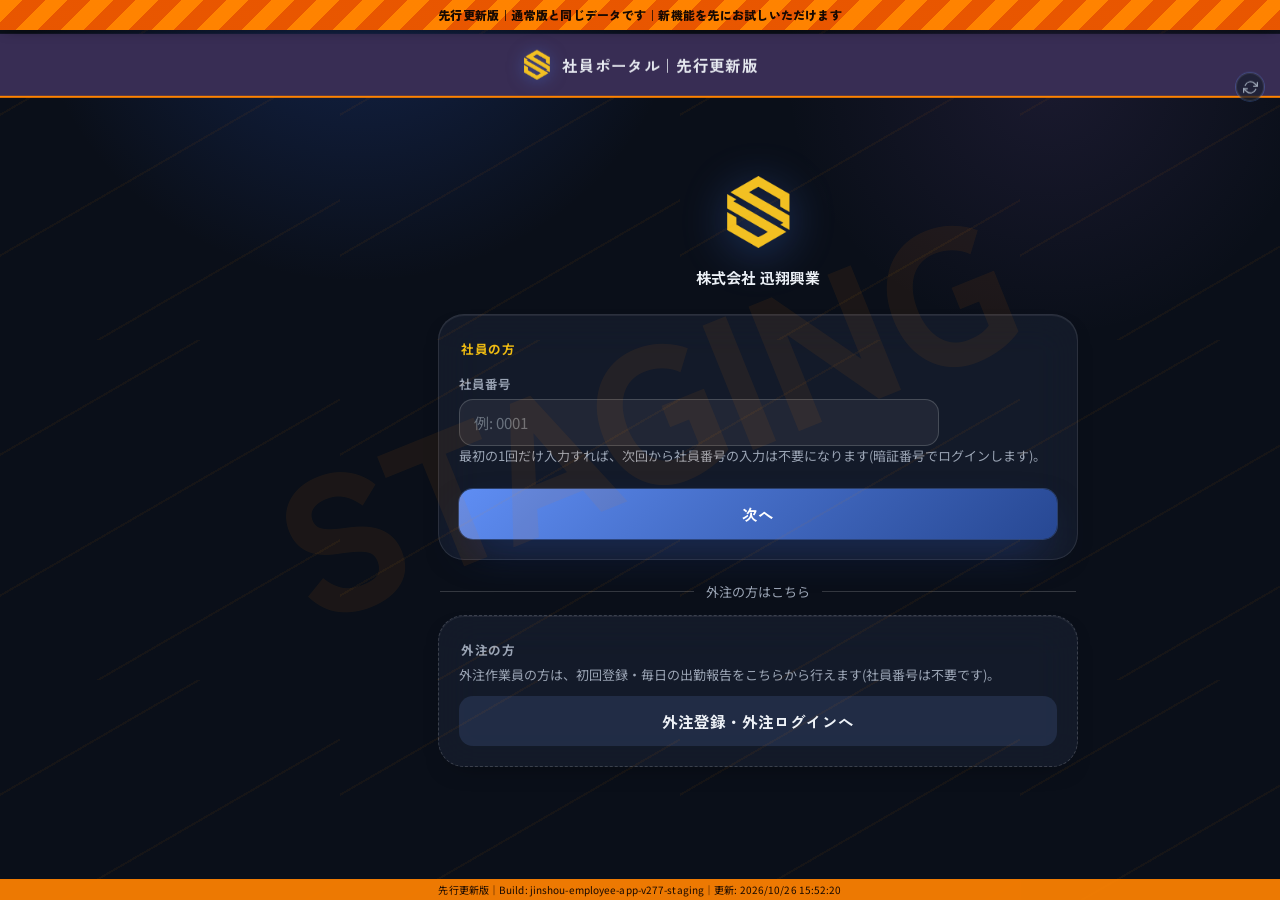
==== index.html @ b178731d "先行更新版(B) deploy: 2026-10-26T15:52:20.097Z" ====
<!doctype html>
<html lang="ja">
<head>
<meta charset="utf-8">
<meta name="viewport" content="width=device-width, initial-scale=1, maximum-scale=1">
<title>迅翔興業 社員ポータル</title>
<link rel="manifest" href="manifest.json">
<link rel="icon" type="image/png" sizes="32x32" href="icons/favicon-32-v2.png">
<link rel="icon" type="image/png" sizes="16x16" href="icons/favicon-16-v2.png">
<link rel="apple-touch-icon" href="icons/app-icon-180-v2.png">
<meta name="theme-color" content="#12213f">
<link rel="preconnect" href="https://fonts.googleapis.com">
<link rel="preconnect" href="https://fonts.gstatic.com" crossorigin>
<link href="https://fonts.googleapis.com/css2?family=Noto+Sans+JP:wght@400;500;600;700;800;900&family=Zen+Kaku+Gothic+New:wght@500;700;900&display=swap" rel="stylesheet">
<link rel="stylesheet" href="style.css">
<!-- 配置カレンダー(現場・人員配置)。セレクタは全て .ac- 接頭辞に閉じているため、
     ポータル本体のスタイルと衝突しない(統合仕様書 INT-03)。 -->
<link rel="stylesheet" href="assignment-calendar.css">
</head>
<body>
<!-- 2026-08-28: Staging/Production取り違え防止。IS_STAGING=trueのビルドでのみJSが
     表示を有効化する(index.html自体はStaging/Production共通のため、初期状態は非表示)。 -->
<div id="staging-banner" class="staging-banner">先行更新版｜通常版と同じデータです｜新機能を先にお試しいただけます</div>
<header class="app-header">
  <img src="brand/logo-gold.png" alt="迅翔興業" class="app-header-logo">
  <span class="app-header-title" id="app-header-title">社員ポータル</span>
  <button type="button" id="global-refresh-btn" class="home-refresh-btn app-header-refresh-btn" aria-label="更新" title="更新">
    <svg viewBox="0 0 24 24" width="15" height="15" fill="none" stroke="currentColor" stroke-width="2" stroke-linecap="round" stroke-linejoin="round" aria-hidden="true"><polyline points="23 4 23 10 17 10"></polyline><polyline points="1 20 1 14 7 14"></polyline><path d="M3.51 9a9 9 0 0 1 14.85-3.36L23 10M1 14l4.64 4.36A9 9 0 0 0 20.49 15"></path></svg>
  </button>
</header>
<div id="staging-build-info" class="staging-build-info">
  先行更新版｜Build: <span id="staging-build-version">-</span>｜更新: <span id="staging-build-time">-</span>
</div>
<main>

  <!-- LINEのトーク画面から開いたとき(LINEアプリの中のブラウザ)に出す案内 (2026-09-05追加)。
       LINEの中のブラウザは、SafariやPWA(ホーム画面のアイコン)とログイン情報の保存場所が
       別々になる。ここで登録しても、あとでSafari/ホーム画面から開くと「登録していない端末」
       として扱われ、暗証番号の入れ直し → 管理者の承認待ち、になってしまう
       (本番の実データで、実際に最初の登録がLINEの中のブラウザで行われていた)。
       JSがLINEを検知したときだけ表示する。 -->
  <div id="line-browser-notice" class="line-browser-notice" style="display:none;">
    <div class="line-browser-notice-title">Safariで開いてください</div>
    <div class="line-browser-notice-body">いまLINEの中の画面で開いています。このまま登録すると、次に開いたときにまたログインが必要になります。下のボタンでSafariに切り替えてから登録してください。</div>
    <a id="line-browser-open-safari" class="line-browser-notice-btn" href="#">Safariで開く</a>
  </div>

  <!-- ログイン画面(社員番号入力、初回またはログイン先切り替え時のみ) -->
  <section id="screen-login" class="screen">
    <div class="login-wrap">
      <img src="brand/logo-gold.png" alt="迅翔興業" class="login-logo">
      <div class="login-company">株式会社 迅翔興業</div>
      <div class="card">
        <div class="section-title" style="color:var(--gold);margin-bottom:8px;">社員の方</div>
        <label for="login-code">社員番号</label>
        <input type="text" id="login-code" inputmode="numeric" placeholder="例: 0001" autocomplete="off">
        <div class="hint">最初の1回だけ入力すれば、次回から社員番号の入力は不要になります(暗証番号でログインします)。</div>
        <div class="error" id="login-error">社員番号が確認できませんでした。</div>
        <button id="login-btn">次へ</button>
      </div>
      <!-- 外注の方の入口(社員番号入力とは別導線・仕様3)。外注ポータル(/sub/)へ遷移する。 -->
      <div class="login-alt-sep"><span>外注の方はこちら</span></div>
      <div class="card login-subcontractor-card">
        <div class="section-title" style="margin-bottom:6px;">外注の方</div>
        <div class="hint" style="margin-top:0;">外注作業員の方は、初回登録・毎日の出勤報告をこちらから行えます(社員番号は不要です)。</div>
        <button type="button" class="secondary" id="login-subcontractor-btn">外注登録・外注ログインへ</button>
      </div>
    </div>
  </section>

  <!-- 暗証番号入力画面(2回目以降、端末が社員番号を記憶している場合) -->
  <section id="screen-pin-entry" class="screen">
    <div class="login-wrap">
      <img src="brand/logo-gold.png" alt="迅翔興業" class="login-logo">
      <div class="login-company" id="pin-entry-name">読み込み中...</div>
      <div class="card">
        <label for="pin-entry-code">暗証番号を入力してください</label>
        <input type="password" id="pin-entry-code" inputmode="numeric" pattern="[0-9]*" maxlength="6" autocomplete="off">
        <div class="error" id="pin-entry-error"></div>
        <button id="pin-entry-submit">ログイン</button>
        <button class="link" id="pin-forgot-link">暗証番号をお忘れの方</button>
        <button class="link" id="pin-entry-switch">別の社員番号でログイン</button>
      </div>
    </div>
  </section>

  <!-- 配置カレンダー(現場・人員配置)。
       画面自体はモジュールが #assignment-calendar-root の中へ描く。
       ポータルの rpc() とログイン中の社員番号をそのまま渡すため、再ログインは発生しない。
       配置カレンダーは上部(年月ナビ・週ストリップ)をスクロール領域の外に置くことで
       「日付移動UIが画面外へ出ない」ことを構造的に保証している。そのためこの画面を
       開いている間はページ側をスクロールさせない(統合仕様書 INT-16)。 -->
  <section id="screen-assignment-calendar" class="screen">
    <div id="assignment-calendar-root"></div>
  </section>

  <!-- 暗証番号登録画面(初回、または管理者リセット後) -->
  <section id="screen-pin-register" class="screen">
    <div class="login-wrap">
      <img src="brand/logo-gold.png" alt="迅翔興業" class="login-logo">
      <div class="login-company" id="pin-register-name">初めての方へ</div>
      <div class="card">
        <!-- 初回登録は2段階。
             (1) 初回登録コードを入れる → そのコードから対象社員を特定し、氏名を本人に確認させる
             (2) 本人だと確認できてから、自分の暗証番号を決める
             1画面でまとめて入力させると、コードを配り間違えたときに本人が気づけないため。 -->
        <div id="pin-register-step1">
          <div class="hint" style="margin-bottom:14px;">初めてのご利用には、管理者から直接お渡しした初回登録コードが必要です。まずコードを入力してください。</div>
          <label for="pin-register-first-code">初回登録コード(管理者から渡されたもの)</label>
          <input type="text" id="pin-register-first-code" autocomplete="off" autocapitalize="characters" placeholder="例: QMSJCN8R2C">
          <div class="error" id="pin-register-error"></div>
          <button id="pin-register-identify">次へ</button>
          <!-- 既に初回登録が済んでいる社員がこの画面に来てしまったときだけ表示する
               (2026-09-05追加)。暗証番号の入力画面へ1タップで戻れるようにする。 -->
          <button class="link" id="pin-register-use-pin" style="display:none;">暗証番号でログインする</button>
          <button class="link" id="pin-register-switch">別の社員番号でログイン</button>
        </div>
        <div id="pin-register-step2" style="display:none;">
          <div class="hint" style="margin-bottom:10px;">お名前をご確認ください。違う場合は登録せず、管理者へお知らせください。</div>
          <div class="confirm-name" id="pin-register-identified-name"></div>
          <div class="hint" style="margin:12px 0 14px;">ご本人であれば、今後ログインに使う暗証番号(4〜6桁の数字)を決めてください。次回からはこの暗証番号だけでログインできます。</div>
          <label for="pin-register-code">暗証番号(4〜6桁)</label>
          <input type="password" id="pin-register-code" inputmode="numeric" pattern="[0-9]*" maxlength="6" autocomplete="off">
          <label for="pin-register-confirm">確認のためもう一度入力</label>
          <input type="password" id="pin-register-confirm" inputmode="numeric" pattern="[0-9]*" maxlength="6" autocomplete="off">
          <div class="error" id="pin-register-error2"></div>
          <button id="pin-register-submit">この名前で登録する</button>
          <button class="link" id="pin-register-back">名前が違う / コードを入れ直す</button>
        </div>
      </div>
    </div>
  </section>

  <!-- 暗証番号をお忘れの方 (E-15)。
       2段構えにしている:
         (1) いつも使っている端末が手元にある場合 … 端末トークンが「その端末を持っている」
             という所持要素そのものなので、これを本人確認として本人がその場で再設定できる。
             最も多いケース(PINだけ忘れた)が管理者を介さず解決する。
         (2) 端末を失った/データを消した場合 … 本人確認ができないので再設定はさせない。
             管理者へ再設定依頼を送るだけ(電話をかけずに済む)。 -->
  <section id="screen-pin-forgot" class="screen">
    <div class="login-wrap">
      <img src="brand/logo-gold.png" alt="迅翔興業" class="login-logo">
      <div class="login-company">暗証番号をお忘れの方</div>
      <div class="card" id="pin-forgot-device-card">
        <div class="hint" style="margin-bottom:14px;">この端末はご本人の端末として登録済みです。新しい暗証番号をその場で設定できます。</div>
        <label for="pin-forgot-new">新しい暗証番号(4〜6桁の数字)</label>
        <div class="pin-field">
          <input type="password" id="pin-forgot-new" inputmode="numeric" pattern="[0-9]*" maxlength="6" autocomplete="off">
        </div>
        <label for="pin-forgot-confirm">確認のためもう一度入力</label>
        <div class="pin-field">
          <input type="password" id="pin-forgot-confirm" inputmode="numeric" pattern="[0-9]*" maxlength="6" autocomplete="off">
        </div>
        <div class="error" id="pin-forgot-error"></div>
        <button id="pin-forgot-submit">この暗証番号にする</button>
      </div>
      <div class="card" id="pin-forgot-phone-card">
        <div class="hint" style="margin-bottom:14px;">この端末では本人確認ができないため、登録済みの電話番号でご本人確認ください。一致すれば、その場で新しい暗証番号を設定できます。</div>
        <label for="pin-forgot-phone">登録済みの電話番号</label>
        <input type="tel" id="pin-forgot-phone" placeholder="例: 09012345678" autocomplete="off">
        <label for="pin-forgot-phone-new" style="margin-top:10px;">新しい暗証番号(4〜6桁の数字)</label>
        <div class="pin-field">
          <input type="password" id="pin-forgot-phone-new" inputmode="numeric" pattern="[0-9]*" maxlength="6" autocomplete="off">
        </div>
        <label for="pin-forgot-phone-confirm">確認のためもう一度入力</label>
        <div class="pin-field">
          <input type="password" id="pin-forgot-phone-confirm" inputmode="numeric" pattern="[0-9]*" maxlength="6" autocomplete="off">
        </div>
        <div class="error" id="pin-forgot-phone-error"></div>
        <button id="pin-forgot-phone-submit">電話番号で本人確認してリセットする</button>
        <button type="button" class="link" id="pin-forgot-request-link" style="margin-top:10px;">電話番号を登録していない方はこちら</button>
      </div>
      <div class="card" id="pin-forgot-request-card" style="display:none;">
        <div class="hint" style="margin-bottom:14px;">管理者へ再設定を依頼してください。依頼すると管理者に通知が届き、初回登録コードが発行されます。</div>
        <div class="error" id="pin-forgot-request-error"></div>
        <button id="pin-forgot-request-submit">管理者へ再設定を依頼する</button>
      </div>
      <button class="link" id="pin-forgot-back">ログイン画面に戻る</button>
    </div>
  </section>

  <!-- 2026-08-28: セキュリティ強化(新端末は管理者承認制)により、承認待ちの間はここで止める。
       トークン自体は既に発行済み(setDeviceAuth済み)なので、承認され次第「更新して確認する」で
       そのままenterMenu()できる。 -->
  <section id="screen-device-pending" class="screen">
    <div class="login-wrap">
      <img src="brand/logo-gold.png" alt="迅翔興業" class="login-logo">
      <div class="login-company">この端末は承認待ちです</div>
      <div class="card">
        <div class="hint" style="margin-bottom:14px;">セキュリティのため、新しい端末からのご利用には管理者の承認が必要です。承認され次第ご利用いただけます。承認までしばらくお待ちください。</div>
        <button id="device-pending-retry">更新して確認する</button>
        <button class="link" id="device-pending-switch">別の社員番号でログイン</button>
      </div>
    </div>
  </section>

  <!-- 通信不良でログイン状態を確認できなかったときの画面 (2026-09-05追加)。
       ここで暗証番号の再入力へ誘導すると、有効な端末があるのに新しい端末が作られ、
       管理者の承認待ちで詰まる。まず「もう一度つなぐ」を試してもらう。 -->
  <section id="screen-connection-retry" class="screen">
    <div class="login-wrap">
      <img src="brand/logo-gold.png" alt="迅翔興業" class="login-logo">
      <div class="login-company">つながりませんでした</div>
      <div class="card">
        <div class="hint" style="margin-bottom:14px;">電波が届きにくい場所のようです。ログインしたままの状態は残っていますので、電波の良い場所で「もう一度つなぐ」を押してください。</div>
        <button id="connection-retry-btn">もう一度つなぐ</button>
        <div class="error" id="connection-retry-error"></div>
        <div class="hint" style="margin-top:14px;">何度試してもつながらない場合のみ、下から暗証番号を入れ直してください。</div>
        <button class="link" id="connection-retry-pin">暗証番号を入力してログインする</button>
      </div>
    </div>
  </section>

  <!-- メニュー画面(ホーム)。ここには個別の申請フォームを直接置かず、「今日やること」+
       大きなカテゴリーカード(申請/自分の情報/会社/管理者)だけを表示する。各カテゴリーを
       タップした先の専用画面で、初めてそのカテゴリーの中身(フォーム一覧等)を表示する構造。 -->
  <section id="screen-menu" class="screen">
    <!-- 既存の弱い暗証番号を使っている人へのお願い。ログインは拒否せず、ここで促すだけ。 -->
    <div class="pin-weak-banner" id="pin-weak-banner" style="display:none;">
      <div class="pin-weak-title">暗証番号の変更をお願いします</div>
      <div>いまお使いの暗証番号は推測されやすいものです(同じ数字の繰り返しや1234のような連番)。安全のため変更してください。</div>
      <button type="button" id="pin-weak-change-btn">暗証番号を変更する</button>
    </div>
    <div class="greeting-block">
      <div class="greeting-hi" id="menu-greeting-hi"></div>
      <div class="greeting-name" id="menu-greeting-name"></div>
      <div class="greeting-sub" id="menu-greeting-sub"></div>
    </div>

    <!-- 2026-10-27 Shota指摘「画面いっぱいっていうのはこれのことを言うんじゃないの」:
         PC幅の広い画面では「配置予定」と「今日やること」を横に並べ、1列で縦に長く
         空白が残る状態をやめる(exd-top-split等、既存の「PCは2列」と同じ考え方)。
         狭い画面ではhome-top-splitはdisplay:contentsで見た目に影響せず、従来どおり
         縦一列のまま。 -->
    <div class="home-top-split">
      <div class="home-top-left">
        <div class="card" id="home-my-outing-banner" style="display:none;"></div>
        <div class="card" id="home-assignment-card" style="display:none;"></div>
      </div>
      <div class="home-top-right">
        <!-- 2026-08-28(第3弾): ホーム表示順を「今日やること→重要なお知らせ→会社からのお知らせ→
             在席状況→その他機能」へ変更。独立していた「本日の日報未提出」バナーは廃止し、
             今日やること内の同内容の行に一本化する(同じ情報を複数箇所へ出さない)。 -->
        <div class="section-title">今日やること</div>
        <div class="today-list" id="today-list"></div>
        <div id="home-lucky-hint" style="display:none;margin:2px 2px 10px;font-size:13px;color:var(--text-faint,#7a7a7a);">日報を提出すると本日のラッキー賞抽選対象になります 🎁</div>
      </div>
    </div>
<!-- §2: 「今日は休みとして登録する」は撤去。休日はカレンダー/休暇情報からシステムが判定する。 -->

    <div id="announce-banner-area"></div>

    <!-- 毎日のラッキー賞: ホームのコンパクトな1行カード(邪魔しない) -->
    <button type="button" class="lucky-home-card" id="home-lucky-card" data-nav="lucky-month" style="display:none;">
      <span class="lucky-home-icon">🎁</span>
      <span class="lucky-home-body">
        <span class="lucky-home-title">今月のラッキー賞</span>
        <span class="lucky-home-latest" id="home-lucky-latest"></span>
      </span>
      <span class="lucky-home-arrow">›</span>
    </button>

    <div class="home-announce-header">
      <div class="section-title">会社からのお知らせ</div>
      <button type="button" class="see-all" data-nav="announcements">すべて見る<span class="icon-slot" data-icon="chevron-right"></span></button>
    </div>
    <div class="home-announce-block" id="home-announce-block"></div>

    <!-- 2026-08-28(第4弾): 在席状況は「補助機能」であり毎日全員が見る主要機能ではないため、
         今日やること程度の高さの横長コンパクトな1行カードへ縮小(ユーザー指示)。 -->
    <button type="button" class="home-status-compact" data-nav="status-board-general">
      <span class="icon-slot" data-icon="users-round"></span>
      <span class="home-status-compact-label">今日の在席・不在</span>
      <span class="home-status-compact-desc" id="home-status-summary-desc">社員の勤務中/外出中を確認</span>
      <span class="icon-slot" data-icon="chevron-right"></span>
    </button>

    <div class="stat-mini-row" id="home-month-stats" style="cursor:pointer;margin-top:10px;"></div>

    <div id="home-upcoming-events-area"></div>

    <!-- 2026-08-28(第4弾): 実運用の利用頻度順(高→低)に並び替え。日報/日報履歴/休暇申請/
         外出・遅刻・早退/経費/常用伝票/支給品/会議/接待・会食(ユーザー指示)。 -->
    <div class="section-title">よく使う機能</div>
    <div class="home-card-grid">
      <a class="home-card" id="home-ky-link" href="https://shota-1003.github.io/jinshou-site-management/?view=ky" style="text-decoration:none;color:inherit;">
        <span class="icon-slot" data-icon="clipboard-list"></span>
        <span class="home-card-label">今日のKY</span>
        <span class="home-card-desc">作業内容を確認・自分の項目をチェック</span>
      </a>
      <button type="button" class="home-card" data-nav="assignment-calendar">
        <span class="icon-slot" data-icon="calendar"></span>
        <span class="home-card-label">配置カレンダー</span>
        <span class="home-card-desc">現場・人員の配置を見る</span>
      </button>
      <button type="button" class="home-card" id="home-daily-report-card" data-nav="daily-report">
        <span class="icon-slot" data-icon="clipboard-list"></span>
        <span class="home-card-label" id="home-daily-report-label">日報</span>
        <span class="home-card-desc" id="home-daily-report-desc">今日の現場・勤務区分</span>
      </button>
      <button type="button" class="home-card" data-nav="my-daily-reports">
        <span class="icon-slot" data-icon="calendar"></span>
        <span class="home-card-label">日報履歴</span>
        <span class="home-card-desc">提出履歴と月間カレンダー</span>
      </button>
      <button type="button" class="home-card" data-nav="leave">
        <span class="icon-slot" data-icon="calendar"></span>
        <span class="home-card-label" id="home-leave-label">休暇申請</span>
        <span class="home-card-desc" id="home-leave-desc">休みを申請する</span>
      </button>
      <button type="button" class="home-card" data-nav="status-submit">
        <span class="icon-slot" data-icon="log-out"></span>
        <span class="home-card-label">外出・遅刻・早退</span>
        <span class="home-card-desc">一時離脱や早退を報告</span>
      </button>
      <button type="button" class="home-card" data-nav="expense">
        <span class="icon-slot" data-icon="receipt"></span>
        <span class="home-card-label">経費</span>
        <span class="home-card-desc">立替・会社経費</span>
      </button>
      <button type="button" class="home-card" data-nav="joyo-denpyo-list">
        <span class="icon-slot" data-icon="clipboard-list"></span>
        <span class="home-card-label">常用伝票</span>
        <span class="home-card-desc">現場伝票を作成・確認</span>
      </button>
      <button type="button" class="home-card" data-nav="supply-request">
        <span class="icon-slot" data-icon="package"></span>
        <span class="home-card-label">支給品</span>
        <span class="home-card-desc">制服・安全用品</span>
      </button>
      <button type="button" class="home-card" data-nav="meeting">
        <span class="icon-slot" data-icon="users-round"></span>
        <span class="home-card-label">会議</span>
        <span class="home-card-desc">会議費を申請</span>
      </button>
      <button type="button" class="home-card" data-nav="entertainment-submit">
        <span class="icon-slot" data-icon="users-round"></span>
        <span class="home-card-label">接待・会食</span>
        <span class="home-card-desc">事前申請(接待前に)</span>
      </button>
      <button type="button" class="home-card" data-nav="my-action-items">
        <span class="icon-slot" data-icon="clipboard-list"></span>
        <span class="home-card-label">仕事の依頼</span>
        <span class="home-card-desc">頼む・頼まれる・進み具合の確認</span>
      </button>
    </div>

    <div id="home-events-area"></div>

    <div id="admin-banner-area"></div>

    <button class="link" id="logout-btn">別の社員番号でログインし直す</button>
  </section>

  <!-- 「申請」一覧(下部ナビの「申請」タブ) -->
  <section id="screen-menu-apply" class="screen">
    <div class="form-title">申請</div>
    <div class="home-card-grid">
      <button type="button" class="home-card" data-nav="daily-report">
        <span class="icon-slot" data-icon="clipboard-list"></span>
        <span class="home-card-label">日報</span>
        <span class="home-card-desc">今日の現場・勤務区分</span>
      </button>
      <button type="button" class="home-card" data-nav="leave">
        <span class="icon-slot" data-icon="calendar"></span>
        <span class="home-card-label">休暇申請</span>
        <span class="home-card-desc">休みを申請する</span>
      </button>
      <button type="button" class="home-card" data-nav="expense">
        <span class="icon-slot" data-icon="receipt"></span>
        <span class="home-card-label">経費</span>
        <span class="home-card-desc">立替・会社経費</span>
      </button>
      <button type="button" class="home-card" data-nav="joyo-denpyo-list">
        <span class="icon-slot" data-icon="clipboard-list"></span>
        <span class="home-card-label">常用伝票</span>
        <span class="home-card-desc">現場伝票を作成・確認</span>
      </button>
      <button type="button" class="home-card" data-nav="meeting">
        <span class="icon-slot" data-icon="users-round"></span>
        <span class="home-card-label">会議</span>
        <span class="home-card-desc">会議費を申請</span>
      </button>
      <button type="button" class="home-card" data-nav="supply-request">
        <span class="icon-slot" data-icon="package"></span>
        <span class="home-card-label">支給品</span>
        <span class="home-card-desc">制服・安全用品</span>
      </button>
      <button type="button" class="home-card" data-nav="entertainment-submit">
        <span class="icon-slot" data-icon="users-round"></span>
        <span class="home-card-label">接待・会食</span>
        <span class="home-card-desc">事前申請(接待前に)</span>
      </button>
      <button type="button" class="home-card" data-nav="loan-request">
        <span class="icon-slot" data-icon="banknote"></span>
        <span class="home-card-label">借入申請</span>
        <span class="home-card-desc">会社への一時借入を申請<br><span style="font-size:.85em;color:var(--text-faint,#8a8a8a);">※必要日の3日前までに申請してください</span></span>
      </button>
      <button type="button" class="home-card" data-nav="qual-submit">
        <span class="icon-slot" data-icon="graduation-cap"></span>
        <span class="home-card-label">資格・免許</span>
        <span class="home-card-desc">資格・免許を登録する</span>
      </button>
      <button type="button" class="home-card" data-nav="health-submit">
        <span class="icon-slot" data-icon="check-circle"></span>
        <span class="home-card-label">健康診断</span>
        <span class="home-card-desc">受診結果を登録する</span>
      </button>
      <button type="button" class="home-card" data-nav="propose-site">
        <span class="icon-slot" data-icon="map-pin"></span>
        <span class="home-card-label">現場を登録申請</span>
        <span class="home-card-desc">新しい現場を追加してほしいとき</span>
      </button>
    </div>
  </section>

  <!-- 借入申請(社員) -->
  <section id="screen-loan-request" class="screen">
    <button type="button" class="back-link back-to-origin" data-nav="menu-apply">申請一覧に戻る</button>
    <div class="form-title">借入申請</div>
    <button type="button" class="link" data-nav="loan-history" style="margin-bottom:8px;">借入申請履歴を見る ›</button>
    <div class="hint" style="margin-bottom:6px;">会社への一時的な借入の申請です。金銭に関わる申請のため、内容は正確にご記入ください。</div>
    <div class="hint" style="margin-bottom:10px;font-weight:700;color:var(--warning,#b26a00);">※必要日の3日前までに申請してください</div>

    <label>申請日</label>
    <div id="loan-request-date" style="padding:8px 0;font-weight:700;">-</div>

    <label>借入希望金額<span class="required-mark">(必須)</span></label>
    <input type="number" id="loan-amount" inputmode="numeric" min="0" step="1000" placeholder="例: 50000">

    <label>先月の給与（総支給額）<span class="required-mark">(必須)</span></label>
    <div class="hint-inline">控除前の総支給額を入力してください。</div>
    <input type="number" id="loan-salary" inputmode="numeric" min="0" step="1000" placeholder="例: 320000">

    <label>借入が必要になった理由<span class="required-mark">(必須)</span></label>
    <div class="hint-inline">「金欠」「生活費」だけは不可。具体的に(例: 家賃と携帯料金の支払いが重なり生活費が不足したため)。</div>
    <textarea id="loan-reason" rows="3" placeholder="具体的な理由を入力してください"></textarea>

    <label>借入金の使用目的・内訳<span class="required-mark">(必須)</span></label>
    <div id="loan-items"></div>
    <button type="button" class="secondary" id="loan-add-item" style="margin-top:6px;">＋ 使用目的を追加</button>
    <div style="display:flex;justify-content:space-between;font-weight:700;margin-top:10px;padding:8px;background:var(--surface-2,#f5f5f5);border-radius:8px;">
      <span>内訳合計</span><span id="loan-items-total">0円</span>
    </div>
    <div class="hint-inline" id="loan-total-hint"></div>

    <label>いつまでに必要か<span class="required-mark">(必須)</span></label>
    <div class="hint-inline">借入申請は「必要日の3日前まで」に申請してください。</div>
    <input type="date" id="loan-needed-by">

    <label>受取方法<span class="required-mark">(必須)</span></label>
    <div class="checkbox-row"><input type="radio" name="loan-receipt" value="cash" id="loan-receipt-cash"><label for="loan-receipt-cash">現金</label></div>
    <div class="checkbox-row"><input type="radio" name="loan-receipt" value="bank_transfer" id="loan-receipt-bank"><label for="loan-receipt-bank">銀行振込(登録済みの給与振込口座へ)</label></div>

    <div class="error" id="loan-error"></div>
    <button type="button" id="loan-to-confirm">確認画面へ</button>
  </section>

  <!-- 借入申請 確認 -->
  <section id="screen-loan-confirm" class="screen">
    <button type="button" class="back-link" data-nav="loan-request">入力に戻る</button>
    <div class="form-title">借入申請の確認</div>
    <div class="card" id="loan-confirm-body"></div>
    <div class="error" id="loan-confirm-error"></div>
    <button type="button" id="loan-submit">この内容で申請する</button>
  </section>

  <!-- 借入申請 履歴(本人) -->
  <section id="screen-loan-history" class="screen">
    <button type="button" class="back-link back-to-origin" data-nav="menu-apply">申請一覧に戻る</button>
    <div class="form-title">借入申請履歴</div>
    <button type="button" class="link" data-nav="loan-balance" style="margin-bottom:8px;">貸付金の残高を見る ›</button>
    <div id="loan-history-list"><div class="hint">読み込み中...</div></div>
  </section>

  <!-- 借入申請 詳細(本人) -->
  <section id="screen-loan-detail" class="screen">
    <button type="button" class="back-link" data-nav="loan-history">履歴に戻る</button>
    <div class="form-title">借入申請の詳細</div>
    <div class="card" id="loan-detail-body"></div>
    <button type="button" id="loan-detail-edit" style="display:none;">この申請を修正する</button>
  </section>

  <!-- 貸付金の残高・履歴(本人)。loan_requests(申請・承認)とは別に、実際にお金が動いた
       記録(loan_ledger_entries)から現在残高・全履歴を表示する(貸付金台帳機能 Phase 2)。 -->
  <section id="screen-loan-balance" class="screen">
    <button type="button" class="back-link back-to-origin" data-nav="loan-history">借入申請履歴に戻る</button>
    <div class="form-title">貸付金の残高</div>
    <div id="loan-balance-body"><div class="hint">読み込み中...</div></div>
  </section>

  <!-- 借入申請 管理(管理者) -->
  <section id="screen-loan-admin" class="screen">
    <button type="button" class="back-link back-to-origin" data-nav="admin-dashboard">ダッシュボードに戻る</button>
    <div class="form-title">借入申請の管理</div>
    <button type="button" class="link" data-nav="loan-monthly-ledger" style="margin-bottom:10px;">月ごとにまとめた紙（税理士提出用）を見る ›</button>
    <div class="filter-row" id="loan-admin-status-filter">
      <button type="button" class="filter-chip active" data-status="applied">承認待ち</button>
      <button type="button" class="filter-chip" data-status="payment_pending">支払い待ち</button>
      <button type="button" class="filter-chip" data-status="">履歴(承認済み・却下・差し戻し)</button>
    </div>
    <div id="loan-admin-list"><div class="hint">読み込み中...</div></div>
  </section>

  <!-- 借入申請 詳細(管理者、タップで開く1件表示。支払欄・紙もここに大きく表示) -->
  <section id="screen-loan-admin-detail" class="screen">
    <button type="button" class="back-link back-to-origin" data-nav="loan-admin">借入申請の管理に戻る</button>
    <div class="form-title">借入申請の詳細</div>
    <div id="loan-admin-detail-body"><div class="hint">読み込み中...</div></div>
  </section>

  <!-- 貸付金管理(残高・返済・訂正、管理者)。loan_requests(申請・承認)とは別に、実際にお金が
       動いた記録(loan_ledger_entries)を社員別に一覧表示する(貸付金台帳機能 Phase 2)。
       貸付実行そのものは screen-loan-admin-detail で行う(既存の支払欄を拡張)。 -->
  <section id="screen-loan-ledger-admin" class="screen">
    <button type="button" class="back-link back-to-origin" data-nav="admin-dashboard">ダッシュボードに戻る</button>
    <div class="form-title">貸付金管理(残高・返済)</div>
    <div class="hint" style="margin-bottom:10px;">貸付の実行(お金を貸す)は「借入申請の管理」の詳細画面から行います。この画面は現在の残高・返済・訂正の管理です。</div>
    <div class="filter-row" id="loan-ledger-admin-filter">
      <label class="checkbox-row" style="display:inline-flex;align-items:center;gap:6px;">
        <input type="checkbox" class="loan-ledger-include-zero" style="width:auto;margin:0;">
        <span>完済・残高0円の社員も表示</span>
      </label>
    </div>
    <div id="loan-ledger-admin-list"><div class="hint">読み込み中...</div></div>
  </section>

  <!-- 貸付金台帳 詳細(社員別、管理者) -->
  <section id="screen-loan-ledger-detail" class="screen">
    <button type="button" class="back-link back-to-origin" data-nav="loan-ledger-admin">貸付金管理に戻る</button>
    <div class="form-title">貸付金台帳の詳細</div>
    <div id="loan-ledger-detail-body"><div class="hint">読み込み中...</div></div>
  </section>

  <template id="loan-item-template">
    <div class="loan-item" style="display:flex;gap:8px;margin-top:6px;align-items:center;">
      <input type="text" class="loan-item-purpose" placeholder="使用目的(例: 家賃)" style="flex:2;">
      <input type="number" class="loan-item-amount" inputmode="numeric" min="0" step="1000" placeholder="金額" style="flex:1;">
      <button type="button" class="loan-item-del secondary" style="width:auto;padding:6px 10px;margin:0;">×</button>
    </div>
  </template>

  <!-- 今月のラッキー賞(社員・本人) -->
  <section id="screen-lucky-month" class="screen">
    <button type="button" class="back-link back-to-origin" data-nav="menu">ホームに戻る</button>
    <div class="form-title">🎁 今月のラッキー賞</div>
    <div class="hint" style="margin-bottom:8px;">ラッキー賞は、その日の日報を提出した社員の中から抽選されます。</div>
    <div class="card" id="lucky-today-card" style="display:none;"></div>
    <div style="display:flex;align-items:center;justify-content:space-between;margin:8px 0;">
      <button type="button" id="lucky-prev" class="seg" style="width:auto;padding:6px 16px;">＜</button>
      <div id="lucky-month-label" style="font-weight:700;">-</div>
      <button type="button" id="lucky-next" class="seg" style="width:auto;padding:6px 16px;">＞</button>
    </div>
    <div id="lucky-month-list"></div>
  </section>

  <!-- ラッキー賞 管理(管理者) -->
  <section id="screen-lucky-admin" class="screen">
    <button type="button" class="back-link back-to-origin" data-nav="admin-dashboard">ダッシュボードに戻る</button>
    <div class="form-title">ラッキー賞管理</div>
    <div class="card" id="lucky-admin-summary"></div>
    <div id="lucky-admin-list"></div>
  </section>

  <!-- 演出プレビュー(管理者・Stagingのみ) -->
  <section id="screen-lucky-preview" class="screen">
    <button type="button" class="back-link back-to-origin" data-nav="admin-dashboard">ダッシュボードに戻る</button>
    <div class="form-title">演出プレビュー(テスト)</div>
    <div class="hint" id="lucky-preview-note" style="margin-bottom:10px;"></div>
    <div class="lucky-preview-grid">
      <button type="button" class="menu-btn lucky-preview-btn" data-prize="cash:1000">1,000円(青)</button>
      <button type="button" class="menu-btn lucky-preview-btn" data-prize="cash:2000">2,000円(緑)</button>
      <button type="button" class="menu-btn lucky-preview-btn" data-prize="cash:3000">3,000円(赤)</button>
      <button type="button" class="menu-btn lucky-preview-btn" data-prize="cash:5000">5,000円(金)</button>
      <button type="button" class="menu-btn lucky-preview-btn" data-prize="cash:10000">10,000円(虹)</button>
      <button type="button" class="menu-btn lucky-preview-btn" data-prize="hotel:0" style="background:#111;color:#f5d76e;border-color:#c9a227;">高級ホテル(黒×金)</button>
    </div>
  </section>

  <!-- 当選演出 全画面オーバーレイ(r11移植 2026-09-05: 鼓動→上から落ちる稲妻→結果、
       結果確定後もサイド稲妻/星/紙吹雪を継続。移植元: jinshou-employee-app-staging/lucky-preview/index.html) -->
  <div id="lucky-overlay" class="lucky-overlay" style="display:none;">
    <div class="lucky-beat-flash" id="lucky-beat-flash"></div>
    <div class="lucky-rays" id="lucky-rays"></div>
    <div class="lucky-door-wrap" id="lucky-doors"><div class="lucky-door-panel l"></div><div class="lucky-door-panel r"></div><div class="lucky-door-gap"></div></div>
    <div class="lucky-inner" id="lucky-inner">
      <div class="lucky-shock" id="lucky-shock"></div>
      <div class="lucky-core" id="lucky-core"></div>
      <div class="lucky-star-flare" id="lucky-star-flare"></div>
      <div class="lucky-tame-dots" id="lucky-tame-dots">…</div>
      <div class="lucky-prompt-line" id="lucky-prompt-line">抽選開始…</div>
      <div class="lucky-beat-dots" id="lucky-beat-dots"><i></i><i></i><i></i><i></i></div>
      <div class="lucky-stage" id="lucky-stage">
        <div class="lucky-badge" id="lucky-badge">LUCKY</div>
        <div class="lucky-amount" id="lucky-amount"></div>
        <div class="lucky-winner" id="lucky-winner"></div>
        <div class="lucky-sub" id="lucky-sub"></div>
      </div>
    </div>
    <div class="lucky-bolt-head" id="lucky-bolt-head"></div>
    <svg class="lucky-bolt" id="lucky-bolt" viewBox="0 0 100 300" preserveAspectRatio="none">
      <defs><linearGradient id="lucky-rbg" x1="0" y1="0" x2="0" y2="1">
        <stop offset="0" stop-color="#3a86ff"/><stop offset="0.16" stop-color="#8b5cf6"/><stop offset="0.33" stop-color="#ff3b30"/>
        <stop offset="0.5" stop-color="#ff9500"/><stop offset="0.66" stop-color="#ffd60a"/><stop offset="0.82" stop-color="#34c759"/><stop offset="1" stop-color="#5ac8fa"/>
      </linearGradient></defs>
      <path class="bmain" d="M54 -4 L44 56 L60 92 L41 150 L62 196 L47 244 L57 304"/>
      <path class="bbr" d="M60 92 L79 118 L70 140"/>
      <path class="bbr" d="M41 150 L21 178 L33 200"/>
      <path class="bbr" d="M62 196 L83 220"/>
      <path class="bbr" d="M47 244 L29 266"/>
    </svg>
    <svg class="lucky-bolt-side" id="lucky-bolt-l" viewBox="0 0 100 300" preserveAspectRatio="none">
      <path class="bmain" d="M62 -4 L38 60 L58 120 L34 182 L54 240 L40 304"/>
      <path class="bbr" d="M58 120 L82 150"/>
      <path class="bbr" d="M34 182 L12 210"/>
      <path class="bbr" d="M54 240 L80 268"/>
      <path class="bbr" d="M38 60 L16 88"/>
      <path class="bbr" d="M58 120 L44 96"/>
    </svg>
    <svg class="lucky-bolt-side" id="lucky-bolt-r" viewBox="0 0 100 300" preserveAspectRatio="none">
      <path class="bmain" d="M38 -4 L62 60 L42 120 L66 182 L46 240 L60 304"/>
      <path class="bbr" d="M42 120 L18 150"/>
      <path class="bbr" d="M66 182 L88 210"/>
      <path class="bbr" d="M46 240 L20 268"/>
      <path class="bbr" d="M62 60 L84 88"/>
      <path class="bbr" d="M42 120 L56 96"/>
    </svg>
    <div class="lucky-cut-fill" id="lucky-cut-fill"></div>
    <div class="lucky-cut-label" id="lucky-cut-label"></div>
    <div class="lucky-cut-white" id="lucky-cut-white"></div>
    <div class="lucky-confetti" id="lucky-confetti"></div>
    <button type="button" class="lucky-close" id="lucky-close">閉じる</button>
  </div>

  <!-- 2026-08-28(第4弾): 一般社員が新しい現場を登録申請できる画面。日報を経由しなくても、
       事前に現場だけ登録申請できる(ユーザー指示)。既存のadmin_register_siteと同じ重複検出
       ロジック(propose_new_site)を使い、似ている現場があれば先にそちらを提示する。 -->
  <section id="screen-propose-site" class="screen">
    <button type="button" class="back-link back-to-origin" data-nav="menu-apply">申請一覧に戻る</button>
    <div class="form-title">現場を登録申請</div>
    <div class="hint" style="margin-bottom:12px;">登録後は管理者の確認を経て正式な現場になります。承認待ちの間もその現場名で日報を提出できます。</div>
    <label for="propose-site-name">現場名(必須)</label>
    <input type="text" id="propose-site-name" placeholder="例: ○○様邸新築工事">
    <label for="propose-site-prefecture">都道府県</label>
    <select id="propose-site-prefecture"><option value="">選択してください</option></select>
    <div class="checkbox-row"><input type="checkbox" id="propose-site-out-of-prefecture"><label for="propose-site-out-of-prefecture">県外の現場</label></div>
    <label for="propose-site-address">住所</label>
    <input type="text" id="propose-site-address" placeholder="例: 徳島市南昭和町1-23" maxlength="500">
    <label for="propose-site-prime-contractor">元請け<span class="required-mark">(必須)</span></label>
    <input type="text" id="propose-site-prime-contractor" placeholder="例: ○○建設株式会社" maxlength="200">
    <div class="checkbox-row"><input type="checkbox" id="propose-site-internal"><label for="propose-site-internal">元請けなし（社内業務として申請）</label></div>
    <label for="propose-site-internal-reason">社内業務で元請けがない理由</label>
    <input type="text" id="propose-site-internal-reason" maxlength="500" placeholder="例: 自社の資材置場">
    <label for="propose-site-notes">備考(任意)</label>
    <textarea id="propose-site-notes" rows="2"></textarea>
    <div id="propose-site-candidates" style="display:none;margin-top:12px;">
      <div class="hint">よく似た現場が登録されています。こちらではありませんか？</div>
      <div id="propose-site-candidates-list"></div>
      <button type="button" id="propose-site-force-create-btn" class="secondary" style="margin-top:8px;">それでも新しい現場として登録する</button>
    </div>
    <div class="error" id="propose-site-error"></div>
    <button type="button" id="propose-site-submit">登録申請する</button>
  </section>

  <!-- 日報入力 -->
  <section id="screen-daily-report" class="screen">
    <button type="button" class="back-link back-to-origin" data-nav="menu-apply">申請一覧に戻る</button>
    <div class="card">
      <div class="form-title">日報を入力する</div>
      <div class="hint" style="margin-bottom:10px;">現場と勤務区分(終日・午前・午後)を選ぶと、人工は自動で計算されます。人工を直接入力することはありません。</div>

      <div id="daily-report-proxy-wrap" style="display:none;">
        <label for="daily-report-target-type">誰の日報を入力しますか</label>
        <select id="daily-report-target-type">
          <option value="self">自分</option>
          <option value="employee">他の社員(代理入力)</option>
          <option value="subcontractor_support">外注（応援）を代理入力</option>
        </select>
        <div class="hint-inline">「外注（応援）」を選ぶと、社員の日報フォームは表示されず、外注専用の入力に切り替わります。</div>
        <div id="daily-report-target-employee-wrap" style="display:none;">
          <input type="text" class="participant-search-input" id="daily-report-target-employee-search" placeholder="社員名で検索...">
          <div id="daily-report-target-employee-results" class="candidate-results"></div>
          <div class="hint-inline" id="daily-report-target-employee-label" style="display:none;"></div>
        </div>
        <div id="daily-report-target-worker-wrap" style="display:none;">
          <input type="text" class="participant-search-input" id="daily-report-target-worker-search" placeholder="外注作業員名・会社名で検索...">
          <div id="daily-report-target-worker-results" class="candidate-results"></div>
          <div class="hint-inline" id="daily-report-target-worker-label" style="display:none;"></div>
        </div>
      </div>

      <label for="daily-report-date">日付<span class="required-mark">(必須)</span></label>
      <input type="date" id="daily-report-date">
      <div class="hint-inline" id="daily-report-existing-hint" style="display:none;"></div>

      <div id="daily-report-normal-form">
      <div id="daily-report-assignment-sites" style="display:none;">
        <div class="hint-inline">📍 配置カレンダーの予定(タップで現場を入れられます)</div>
        <div class="filter-row" id="daily-report-assignment-sites-row"></div>
      </div>

      <div id="daily-report-recent-sites" style="display:none;">
        <div class="hint-inline">よく使う現場・昨日の現場</div>
        <div class="filter-row" id="daily-report-recent-sites-row"></div>
      </div>

      <div id="daily-report-entry-list"></div>

      <button type="button" class="secondary" id="daily-report-add-entry">＋ もう1現場を追加(午前/午後で分ける場合)</button>
      <button type="button" class="link" id="daily-report-add-special-entry">現場が3件以上ある場合はこちら(特殊日報)</button>
      <div class="preapproval-warning" id="daily-report-special-warning" style="display:none;">
        <span class="icon-slot" data-icon="alert-triangle"></span>
        3現場以上の日報は「特殊日報」として登録され、通常のスプレッドシートには自動反映されません。管理者が内容を確認したうえで手動対応します。
      </div>

      <div class="stat-mini-row">
        <div class="stat-mini"><span class="stat-mini-label">合計人工(自動計算)</span><span class="stat-mini-value" id="daily-report-total-headcount">0</span></div>
      </div>

      <div id="daily-report-qual-wrap" style="display:none;">
        <div class="checkbox-row">
          <input type="checkbox" id="daily-report-has-qualification">
          <label>資格取得</label>
        </div>
        <div id="daily-report-qual-fields" style="display:none;">
          <label for="daily-report-qual-name">資格名<span class="required-mark">(必須)</span></label>
          <input type="text" id="daily-report-qual-name" placeholder="例: 玉掛け技能講習">
          <label for="daily-report-qual-date">資格取得日<span class="required-mark">(必須)</span></label>
          <input type="date" id="daily-report-qual-date">
          <label>資格証の写真・PDF(任意)</label>
          <label class="photo-capture-btn">
            <span class="icon-slot" data-icon="camera"></span>
            <span id="daily-report-qual-file-label">撮影・選択する</span>
            <input type="file" accept="image/*,application/pdf" id="daily-report-qual-file-input">
          </label>
          <div class="hint-inline" id="daily-report-qual-file-status"></div>
        </div>
      </div>

      <div id="daily-report-edit-reason-wrap" style="display:none;margin-top:4px;">
        <label for="daily-report-edit-reason">修正理由<span class="required-mark">(この日はすでに確認・反映済みのため必須)</span></label>
        <textarea id="daily-report-edit-reason" rows="2" placeholder="例: 現場を間違えていたため／時間を記入し間違えたため など"></textarea>
      </div>
      <div class="error" id="daily-report-error"></div>
      <button id="daily-report-submit">日報を提出する</button>
      <button type="button" class="secondary" id="daily-report-save-draft">下書きとして保存する</button>
      </div><!-- /daily-report-normal-form -->
    </div>

    <div class="card" id="daily-report-subcontractor-card">
      <div class="form-title" style="font-size:16px;">外注（応援）の人数</div>
      <div class="hint" style="margin-bottom:10px;">当日その現場に入った外注（応援）を会社ごとに人数で登録できます。人工は「人数 × 勤務区分(終日1.0/半日0.5)」で自動計算します。社員自身の日報とは別に登録されます。</div>
      <div id="dr-sc-list"></div>
      <button type="button" class="secondary" id="dr-sc-add">＋ 外注を追加</button>
      <div class="stat-mini-row" style="margin-top:8px;">
        <div class="stat-mini"><span class="stat-mini-label">外注 合計人数</span><span class="stat-mini-value" id="dr-sc-total-people">0</span></div>
        <div class="stat-mini"><span class="stat-mini-label">外注 合計人工</span><span class="stat-mini-value" id="dr-sc-total-headcount">0</span></div>
      </div>
      <div class="error" id="dr-sc-error"></div>
      <button type="button" id="dr-sc-submit">外注（応援）を登録する</button>
      <div class="hint-inline" id="dr-sc-status"></div>
    </div>
  </section>

  <template id="dr-sc-entry-template">
    <div class="item-new-site-wrap dr-sc-entry" style="display:block;border:1px solid var(--line,rgba(128,128,128,0.25));border-radius:14px;padding:12px;margin-bottom:10px;">
      <label>外注会社<span class="required-mark">(必須)</span></label>
      <select class="dr-sc-company"></select>
      <label>現場<span class="required-mark">(必須)</span></label>
      <input type="text" class="dr-sc-site-search" placeholder="現場名で検索...">
      <select class="dr-sc-site-select"></select>
      <div class="hint-inline">同じ会社・現場の 終日 / 午前 / 午後 の人数を一度に入力できます(人工は自動計算)。</div>
      <div style="display:flex;gap:8px;">
        <div style="flex:1;">
          <label>終日人数(×1.0)</label>
          <input type="number" class="dr-sc-fullday" inputmode="numeric" pattern="[0-9]*" min="0" max="99" step="1" placeholder="0">
        </div>
        <div style="flex:1;">
          <label>午前人数(×0.5)</label>
          <input type="number" class="dr-sc-am" inputmode="numeric" pattern="[0-9]*" min="0" max="99" step="1" placeholder="0">
        </div>
        <div style="flex:1;">
          <label>午後人数(×0.5)</label>
          <input type="number" class="dr-sc-pm" inputmode="numeric" pattern="[0-9]*" min="0" max="99" step="1" placeholder="0">
        </div>
      </div>
      <div class="hint-inline dr-sc-row-summary" style="margin-top:4px;">合計 0名 / 0人工</div>
      <label class="checkbox-row" style="margin-top:8px;"><input type="checkbox" class="dr-sc-has-overtime"> 残業あり</label>
      <div class="dr-sc-overtime-wrap" style="display:none;margin-top:4px;">
        <label>残業時間</label>
        <input type="number" class="dr-sc-overtime" inputmode="decimal" min="0" max="24" step="0.5" placeholder="例: 2">
      </div>
      <label>備考(任意)</label>
      <input type="text" class="dr-sc-notes" placeholder="任意">
      <button type="button" class="link dr-sc-remove" style="color:var(--danger);">この外注を削除</button>
    </div>
  </template>

  <template id="daily-report-entry-template">
    <div class="item-new-site-wrap daily-report-entry" style="display:block;">
      <label>現場<span class="required-mark">(必須)</span></label>
      <input type="text" class="dr-site-search" placeholder="現場名で検索...">
      <select class="dr-site-select"></select>
      <button type="button" class="item-new-site-toggle-btn dr-new-site-toggle-btn"><span class="icon-slot" data-icon="plus"></span>リストに無い現場を入力する</button>
      <div class="dr-new-site-wrap" style="display:none;">
        <label>現場名を入力<span class="required-mark">(必須)</span></label>
        <input type="text" class="dr-new-site-name" placeholder="例: 〇〇マンション新築工事">
      </div>
      <label>勤務区分<span class="required-mark">(必須)</span></label>
      <select class="dr-work-type">
        <option value="終日">終日</option>
        <option value="午前">午前</option>
        <option value="午後">午後</option>
      </select>
      <label>人工<span class="required-mark">(必須)</span></label>
      <div class="hint-inline">勤務区分から自動で入ります。2現場の場合は 現場A 0.5 + 現場B 0.5 = 1.0 のように分けられます。</div>
      <select class="dr-headcount">
        <option value="1.0">1.0</option>
        <option value="0.5">0.5</option>
      </select>
      <div class="checkbox-row">
        <input type="checkbox" class="dr-is-leader">
        <label>リーダーとして参加</label>
      </div>
      <div class="checkbox-row">
        <input type="checkbox" class="dr-is-night-shift">
        <label>夜勤</label>
      </div>
      <div class="dr-early-start-wrap" style="display:none;">
        <label>早出時間(任意)</label>
        <div class="hint-inline">現場作業で早出が発生した場合に入力してください</div>
        <input type="number" class="dr-early-start-hours" min="0" step="0.5" placeholder="例: 1.0">
      </div>
      <div class="dr-overtime-wrap" style="display:none;">
        <label>残業時間(任意)</label>
        <input type="number" class="dr-overtime-hours" min="0" step="0.5" placeholder="例: 1.5">
      </div>
      <div class="dr-driver-fields dr-commute-group" style="display:none;">
        <div class="section-title" style="margin-top:0;">通勤運転(運転手1名のみ)</div>
        <div class="dr-commute-item">
          <div class="checkbox-row">
            <input type="checkbox" class="dr-is-early-commute">
            <label>通勤早出<span class="mini-tag info">運転手1名のみ</span></label>
          </div>
          <div class="hint-inline">通勤移動で早出が発生した場合</div>
          <input type="number" class="dr-early-commute-hours" min="0" step="0.5" placeholder="時間(例: 1)">
        </div>
        <div class="dr-commute-item">
          <div class="checkbox-row">
            <input type="checkbox" class="dr-is-commute-overtime">
            <label>通勤残業<span class="mini-tag info">運転手1名のみ</span></label>
          </div>
          <div class="hint-inline">通勤移動で2時間以上運転し、残業が発生した場合</div>
          <input type="number" class="dr-commute-overtime-hours" min="0" step="0.5" placeholder="時間(例: 1.5)">
        </div>
      </div>
      <div class="checkbox-row">
        <input type="checkbox" class="dr-is-over-100km">
        <label>通勤100km超(現場までの移動が100kmを超える)</label>
      </div>
      <div class="checkbox-row">
        <input type="checkbox" class="dr-is-business-trip">
        <label>出張(通常の通勤圏外での勤務)</label>
      </div>
      <div class="hint-inline dr-trip-hint" style="display:none;"></div>
      <!-- 出張は日次フラグ(あり/なし)のみ。宿泊日数は日報では入力しない(月次側で必要なら集計)。 -->
      <div class="dr-other-duty-group" style="display:none;">
        <div class="section-title" style="margin-top:0;">現場作業・営業・運搬(職人以外の方)</div>
        <div class="dr-site-duty-wrap" style="display:none;">
          <div class="checkbox-row">
            <input type="checkbox" class="dr-is-field-duty">
            <label>現場作業</label>
          </div>
        </div>
        <div class="dr-sales-wrap" style="display:none;">
          <div class="checkbox-row">
            <input type="checkbox" class="dr-is-sales">
            <label>営業</label>
          </div>
        </div>
        <div class="dr-transport-wrap" style="display:none;">
          <div class="checkbox-row">
            <input type="checkbox" class="dr-is-transport">
            <label>運搬あり</label>
          </div>
        </div>
      </div>
      <label>備考(任意)</label>
      <input type="text" class="dr-notes" placeholder="例: 早退・遅刻・特記事項など">
      <button type="button" class="dr-remove-entry-btn link">この現場を削除</button>
    </div>
  </template>

  <!-- 日報 提出履歴 -->
  <section id="screen-my-daily-reports" class="screen">
    <button type="button" class="back-link back-to-origin" data-nav="myinfo">自分の情報に戻る</button>
    <div class="form-title">日報 提出履歴</div>
    <div class="dr-summary-period-toggle" style="margin-bottom:8px;">
      <button type="button" class="secondary dr-summary-tab" data-period="pay_period">給与期間</button>
      <button type="button" class="secondary dr-summary-tab" data-period="calendar">今月(カレンダー)</button>
    </div>
    <div class="dr-cal-nav">
      <button type="button" class="secondary" id="dr-period-prev">＜</button>
      <div class="dr-cal-month-label" id="dr-period-label"></div>
      <button type="button" class="secondary" id="dr-period-next">＞</button>
    </div>
    <button type="button" class="link" id="dr-period-reset" style="display:none;margin:2px 0 8px;">今の期間に戻る</button>
    <div id="my-daily-report-summary" class="summary-card"></div>

    <div class="dr-view-toggle" style="margin:10px 0;">
      <button type="button" class="secondary dr-view-tab" data-view="list">リスト表示</button>
      <button type="button" class="secondary dr-view-tab" data-view="calendar">カレンダー表示</button>
      <button type="button" class="secondary dr-view-tab" data-view="ledger">出勤簿</button>
    </div>

    <div id="my-daily-report-list-view">
      <div id="my-daily-report-list"></div>
    </div>

    <div id="my-daily-report-ledger-view" style="display:none;">
      <div class="hint-inline" style="margin-bottom:8px;">スプレッドシートの出勤簿と同じ、この給与期間(または今月)の1日ごとの記録です。</div>
      <div id="my-daily-report-ledger"></div>
    </div>

    <div id="my-daily-report-calendar-view" style="display:none;">
      <div class="dr-cal-nav">
        <button type="button" class="secondary" id="dr-cal-prev">＜</button>
        <div class="dr-cal-month-label" id="dr-cal-month-label"></div>
        <button type="button" class="secondary" id="dr-cal-next">＞</button>
      </div>
      <div class="dr-cal-weekdays">
        <span class="dr-cal-sun">日</span><span>月</span><span>火</span><span>水</span><span>木</span><span>金</span><span class="dr-cal-sat">土</span>
      </div>
      <div class="dr-cal-grid" id="dr-cal-grid"></div>
      <div class="dr-cal-legend">
        <span><span class="dr-cal-dot done"></span>提出済み</span>
        <span><span class="dr-cal-dot warn"></span>要確認・修正依頼</span>
        <span><span class="dr-cal-dot missing"></span>未提出</span>
        <span><span class="dr-cal-dot leave"></span>有給</span>
        <span><span class="dr-cal-dot rest"></span>休み(有給以外)</span>
      </div>
      <div id="dr-cal-day-detail"></div>
    </div>
  </section>

  <!-- 日報 詳細(本人、履歴カードのタップ先。管理者用のscreen-daily-report-detailとは別) -->
  <section id="screen-my-daily-report-detail" class="screen">
    <button type="button" class="back-link back-to-origin" data-nav="my-daily-reports">日報提出履歴に戻る</button>
    <div class="form-title">日報の内容</div>
    <div id="my-daily-report-detail-body"></div>
    <button type="button" id="my-daily-report-detail-edit-btn" class="secondary" style="margin-top:12px;">この日の内容を修正する</button>
  </section>

  <!-- 日報 要確認一覧(管理者) -->
  <section id="screen-daily-report-needs-review-admin" class="screen">
    <button type="button" class="back-link" data-nav="daily-report-management">日報管理に戻る</button>
    <div class="form-title">日報の要確認一覧</div>
    <div class="hint" style="margin-bottom:10px;">配置・人工・勤務区分・他社員との整合などに確認事項がある日報です（各カードに「理由」を表示します）。現場が一致していて他に問題がなければ自動で確認済みになります。内容を確認し、問題なければ「確認済みにする」、修正が必要なら理由を添えて「修正依頼」してください。</div>
    <div class="hint" id="drnr-range" style="margin-bottom:10px;font-weight:600;"></div>
    <div id="daily-report-needs-review-list"></div>
  </section>

  <!-- 日報 修正申請一覧(管理者) -->
  <section id="screen-daily-report-edit-requests-admin" class="screen">
    <button type="button" class="back-link" data-nav="daily-report-management">日報管理に戻る</button>
    <div class="form-title">日報の修正申請</div>
    <div class="hint" style="margin-bottom:10px;">既に確認・反映済みの日報を本人が修正しようとした申請です。内容を確認し、承認または却下してください。</div>
    <div id="daily-report-edit-requests-list"></div>
  </section>

  <!-- 本人の最終確認後に変更された日報(管理者ダッシュボードのカードの遷移先、給料日まで表示) -->
  <section id="screen-period-confirm-changes-admin" class="screen">
    <button type="button" class="back-link back-to-origin" data-nav="admin-dashboard">ダッシュボードに戻る</button>
    <div class="form-title">本人の最終確認後に変更された日報</div>
    <div class="hint" style="margin-bottom:10px;">本人が最終確認・提出した期間の日報を、管理者が代理入力で変更した記録です(給料日まで表示)。「この人の出勤簿を見る」で、スプレッドシートと同じ形式の出勤簿を確認できます。</div>
    <div id="period-confirm-changes-list"></div>
  </section>

  <!-- 元請けが未入力の現場(管理ホームの「今日やること」の遷移先、日報担当向け) -->
  <section id="screen-site-prime-missing-admin" class="screen">
    <button type="button" class="back-link back-to-origin" data-nav="admin-dashboard">ダッシュボードに戻る</button>
    <div class="form-title">元請けが未入力の現場</div>
    <div class="hint" style="margin-bottom:10px;">すでにある現場のうち、元請け会社が入っていないものです。現場ごとに元請け会社を入力して「保存」してください。自社の仕事で元請けがない現場は「社内業務(元請けなし)」にして、理由を入力します。保存した現場は、この一覧から消えます。</div>
    <div class="hint" id="site-prime-missing-count" style="margin-bottom:8px;font-weight:700;"></div>
    <div id="site-prime-missing-list"></div>
  </section>

  <!-- 本人確認の前に直す必要がある日報(管理ホームのカードの遷移先) -->
  <section id="screen-attendance-fix-needed-admin" class="screen">
    <button type="button" class="back-link back-to-origin" data-nav="admin-dashboard">ダッシュボードに戻る</button>
    <div class="form-title">管理者の承認待ちの日報(給与に反映されません)</div>
    <div class="hint" style="margin-bottom:10px;">直近の給与期間(2026-08-26〜)から、提出済みで管理者がまだ確定していない日・差戻し・人工と勤務区分の食い違いの日を、給与期間ごとに出します(閲覧のみ。本人確認の有無に関係なく表示)。これが残ったままだと、出勤簿の月合計に数えられず、給与に入りません。あわせて、出張にチェックがあるのに現場が県外の現場ではない日(出張手当が付かない)も出ます。この場合は日報管理で、その日報の現場を実際の県外の現場へ直してください(出張の数え方自体は変わりません)。本人確認を止める仕組みは2026-09-26開始の給与期間からです。管理者は日報管理で確認・確定し、差戻し・食い違いは本人が日報を直します。本人確認済みなのに残っている人は赤枠で先頭に出ます。</div>
    <div id="attendance-fix-needed-list"></div>
  </section>

  <!-- 日報 特殊ケース確認(管理者) -->
  <section id="screen-daily-report-admin" class="screen">
    <button type="button" class="back-link" data-nav="daily-report-management">日報管理に戻る</button>
    <div class="form-title">日報の特殊ケース確認</div>
    <div class="hint" style="margin-bottom:10px;">3現場以上の日報は自動でスプレッドシートへ反映されません。内容を確認し、手動で反映してから「対応済み」にしてください。</div>
    <div class="filter-row">
      <button type="button" class="filter-chip active" data-status="open">未対応</button>
      <button type="button" class="filter-chip" data-status="resolved">対応済み</button>
      <button type="button" class="filter-chip" data-status="">すべて</button>
    </div>
    <div id="daily-report-admin-list"></div>
  </section>

  <!-- 管理者管理: 追加・解除・変更履歴 -->
  <section id="screen-admin-role-management" class="screen">
    <button type="button" class="back-link" data-nav="admin-dashboard">ダッシュボードに戻る</button>
    <div class="form-title">管理者管理</div>
    <div class="hint" style="margin-bottom:12px;">管理者権限の変更は監査ログに記録されます。管理者が0人になる操作はできません。</div>

    <div class="section-title">現在の管理者</div>
    <div id="arm-current-list"></div>

    <div class="section-title">現在の日報担当</div>
    <div id="arm-nippo-list"></div>

    <div class="section-title">その他の専門権限(経理承認・社員管理・外注管理・現場管理・端末承認)</div>
    <div id="arm-other-list"></div>

    <div class="card">
      <div class="form-title" style="font-size:15px;">管理者・日報担当を追加</div>
      <label for="arm-role-type-select">付与する権限</label>
      <select id="arm-role-type-select">
        <option value="general_admin">全体管理者(general_admin)</option>
        <option value="nippo_admin">日報担当(nippo_admin)</option>
        <option value="accounting_admin">経理承認担当(accounting_admin、経費・接待の承認)</option>
        <option value="loan_admin">貸付管理担当(loan_admin、貸付金台帳の残高・返済・訂正)</option>
        <option value="hr_admin">社員管理担当(hr_admin、社員情報の編集)</option>
        <option value="subcontractor_admin">外注管理担当(subcontractor_admin、外注会社・作業員の管理)</option>
        <option value="site_admin">現場管理担当(site_admin、現場の承認)</option>
        <option value="device_admin">端末承認担当(device_admin)</option>
        <!-- 【撤去 2026-09-06】expense_approval_exempt(本人の経費申請の自動承認)は新規付与できない。
             自動承認トリガは DROP 済み。既に付与されている行の表示だけは残す。 -->
      </select>
      <label for="arm-add-search">社員名・社員番号で検索</label>
      <input type="text" id="arm-add-search" placeholder="検索...">
      <div id="arm-add-candidates" class="candidate-results"></div>
      <div class="error" id="arm-error"></div>
    </div>

    <div class="section-title">権限の変更履歴</div>
    <div id="arm-history-list"></div>
  </section>

  <!-- 日報管理(管理者/日報担当): 日付・社員・外注・現場・状態で検索、本日の未提出を確認、
       複数件まとめて確認、外注マスターへの導線。サクミルの日報機能を置き換える中核画面。 -->
  <section id="screen-daily-report-management" class="screen">
    <button type="button" class="back-link back-to-origin" data-nav="admin-dashboard">ダッシュボードに戻る</button>
    <div class="form-title">日報管理</div>

    <!-- 日報管理権限(nippo_admin/executive)で、日報・経費申請から入力された承認待ちの新規現場を確認・承認/却下する入口。
         現場承認は現場管理画面(site-admin)で行う。executiveは管理者ダッシュボードからも到達できる。 -->
    <button type="button" class="menu-item" data-nav="site-admin" style="margin-bottom:12px;">
      <span class="icon-slot" data-icon="map-pin"></span>
      <div class="menu-item-body">新規現場の確認<span class="desc">日報・経費申請から入力された承認待ちの新規現場を承認/却下</span></div>
      <span class="icon-slot arrow" data-icon="chevron-right"></span>
    </button>
    <!-- 2026-09-07: 日報管理権限者(nippo_admin)はトラックマスター(車両)を管理できる(既存の権限仕様の未反映修正)。
         管理者ダッシュボードの車両マスター管理と同じ画面。実機で「見つからない」とならないよう、画面最上部(新規現場の確認の直下)に置く。 -->
    <button type="button" class="menu-item" id="drm-vehicle-master-btn" data-nav="vehicle-admin" style="margin-bottom:12px;">
      <span class="icon-slot" data-icon="package"></span>
      <div class="menu-item-body">トラックマスター<span class="desc">車両の追加・編集・使用停止/再開(配置の運搬で選べる車両)</span></div>
      <span class="icon-slot arrow" data-icon="chevron-right"></span>
    </button>

    <!-- 日付主軸: 選択した1日だけを表示。前後移動・今日・その日の件数要約。 -->
    <div class="card" id="drm-date-nav" style="margin-bottom:10px;"></div>
    <div class="card" id="drm-day-summary" style="margin-bottom:14px;"></div>
    <div id="drm-sc-missing" style="margin-bottom:14px;"></div>
    <div id="drm-unplanned" style="margin-bottom:14px;"></div>

    <div id="drm-breakdown" style="margin-bottom:14px;"></div>
    <div class="dash-card-grid" id="drm-summary-grid" style="margin-bottom:14px;"></div>

    <div class="today-item urgent" id="drm-missing-banner" style="cursor:default;">
      <span class="today-item-icon"><span class="icon-slot" data-icon="alert-triangle"></span></span>
      <div class="today-item-body">
        <div class="today-item-label" id="drm-missing-count">本日の未提出 -</div>
        <div class="today-item-count">タップすると一覧を開きます</div>
      </div>
    </div>
    <div id="drm-missing-today-list" style="display:none;"></div>
    <button type="button" class="secondary" id="drm-missing-toggle">未提出者を表示する</button>
    <button type="button" id="drm-notify-btn">未提出者へ「本日の日報が未提出です」を通知する</button>
    <button type="button" class="secondary" id="drm-autoconfirm-btn">本日分を自動確認ルールで一括確認する</button>
    <div class="hint-inline" id="drm-autoconfirm-result"></div>

    <div class="home-card-grid" style="margin:16px 0;">
      <button type="button" class="home-card" data-nav="daily-report-admin">
        <span class="icon-slot" data-icon="alert-triangle"></span>
        <span class="home-card-label">特殊ケース確認</span>
        <span class="home-card-desc">3現場以上の日報</span>
      </button>
      <button type="button" class="home-card" data-nav="daily-report-needs-review-admin">
        <span class="icon-slot" data-icon="alert-triangle"></span>
        <span class="home-card-label">要確認一覧</span>
        <span class="home-card-desc">配置・人工・整合などの確認事項</span>
      </button>
      <button type="button" class="home-card" data-nav="daily-report-edit-requests-admin">
        <span class="icon-slot" data-icon="alert-triangle"></span>
        <span class="home-card-label">修正申請</span>
        <span class="home-card-desc">確認済み日報の修正依頼</span>
      </button>
      <button type="button" class="home-card" data-nav="subcontractor-company-admin">
        <span class="icon-slot" data-icon="users-round"></span>
        <span class="home-card-label">外注会社管理</span>
        <span class="home-card-desc">外注会社の追加・停止</span>
      </button>
      <button type="button" class="home-card" data-nav="subcontractor-worker-admin">
        <span class="icon-slot" data-icon="users-round"></span>
        <span class="home-card-label">外注作業員管理</span>
        <span class="home-card-desc">外注作業員の追加・停止</span>
      </button>
    </div>

    <div class="section-title">日報を検索</div>
    <div class="search-bar">
      <span class="icon-slot" data-icon="search"></span>
      <input type="text" id="drm-search-name" placeholder="社員名・外注作業員名で検索...">
    </div>
    <div class="filter-row" id="drm-worker-type-filter">
      <button type="button" class="filter-chip active" data-worker-type="">すべて</button>
      <button type="button" class="filter-chip" data-worker-type="employee">社員</button>
      <button type="button" class="filter-chip" data-worker-type="subcontractor">外注</button>
    </div>
    <div class="filter-row" id="drm-status-filter">
      <button type="button" class="filter-chip active" data-status="">すべての状態</button>
      <button type="button" class="filter-chip" data-status="submitted">提出済み</button>
      <button type="button" class="filter-chip" data-status="rejected">差し戻し</button>
      <button type="button" class="filter-chip" data-status="draft">下書き</button>
      <button type="button" class="filter-chip" data-status="cancelled">取消済み</button>
    </div>
    <button type="button" class="link" id="drm-toggle-advanced">詳細検索(期間・現場・外注会社)</button>
    <div id="drm-advanced" style="display:none;">
      <label for="drm-date-from">日付(開始)</label>
      <input type="date" id="drm-date-from">
      <label for="drm-date-to">日付(終了)</label>
      <input type="date" id="drm-date-to">
      <label for="drm-search-site">現場</label>
      <input type="text" id="drm-search-site" placeholder="現場名で検索...">
      <div id="drm-site-candidates" class="candidate-results"></div>
      <input type="hidden" id="drm-selected-site-id">
      <div class="hint-inline" id="drm-selected-site-label" style="display:none;"></div>
      <label for="drm-company-select">外注会社</label>
      <select id="drm-company-select"><option value="">すべての外注会社</option></select>
    </div>

    <div class="hint" id="drm-count" style="margin:10px 0;"></div>
    <div id="drm-bulk-bar" style="display:none; margin-bottom:10px;">
      <span class="hint-inline" id="drm-selected-count"></span>
      <button type="button" id="drm-bulk-confirm">選択した日報を確認済みにする</button>
      <button type="button" class="secondary" id="drm-bulk-reject">選択した日報を差し戻す</button>
      <div id="drm-bulk-reason-box" style="display:none;">
        <label>差し戻し理由<span class="required-mark">(必須)</span></label>
        <textarea id="drm-bulk-reason"></textarea>
        <button type="button" id="drm-bulk-reason-confirm">確定する</button>
      </div>
    </div>
    <div id="drm-list" class="areq-cards"></div>
    <div id="drm-table-wrap" class="areq-table-wrap">
      <table class="areq-table">
        <thead>
          <tr>
            <th><input type="checkbox" id="drm-select-all"></th>
            <th data-sort="report_date">日付</th>
            <th data-sort="worker_type">社員/外注</th>
            <th data-sort="person_name">氏名</th>
            <th data-sort="company_name">外注会社</th>
            <th>現場</th>
            <th>勤務区分</th>
            <th>現場2</th>
            <th data-sort="submitted_at">提出時刻</th>
            <th data-sort="report_status">提出状況</th>
            <th>確認状況</th>
            <th>反映状況</th>
          </tr>
        </thead>
        <tbody id="drm-table-body"></tbody>
      </table>
    </div>
  </section>

  <!-- 日報 分類別 対象者一覧(未提出/対象外/要確認/配置未確認) -->
  <section id="screen-daily-report-people" class="screen">
    <button type="button" class="back-link" data-nav="daily-report-management">日報管理に戻る</button>
    <div class="form-title" id="drp-title">対象者一覧</div>
    <div class="hint" id="drp-sub" style="margin-bottom:10px;"></div>
    <div id="drp-list"></div>
  </section>

  <!-- 日報詳細(原本と管理者反映値) -->
  <section id="screen-daily-report-detail" class="screen">
    <button type="button" class="back-link" data-nav="daily-report-management">日報管理に戻る</button>
    <div class="form-title" id="drd-title">日報詳細</div>
    <div class="hint" id="drd-meta"></div>
    <div id="drd-slots"></div>
    <div class="section-title">変更履歴</div>
    <div id="drd-history"></div>
  </section>

  <!-- 外注会社マスター管理 -->
  <section id="screen-subcontractor-company-admin" class="screen">
    <button type="button" class="back-link" data-nav="personnel-ledger-hub">人員・台帳管理に戻る</button>
    <div class="form-title">外注会社管理</div>
    <div class="card">
      <div class="form-title" style="font-size:15px;">外注会社を追加</div>
      <input type="hidden" id="sc-company-edit-id">
      <label for="sc-company-name">会社名</label>
      <input type="text" id="sc-company-name" placeholder="例: 〇〇建設">
      <label for="sc-company-notes">備考</label>
      <input type="text" id="sc-company-notes">
      <div class="error" id="sc-company-error"></div>
      <button id="sc-company-submit">保存する</button>
    </div>
    <div class="section-title">登録済みの外注会社</div>
    <div id="sc-company-list"></div>
  </section>

  <!-- 外注作業員マスター管理 -->
  <section id="screen-subcontractor-worker-admin" class="screen">
    <button type="button" class="back-link" data-nav="personnel-ledger-hub">人員・台帳管理に戻る</button>
    <div class="form-title">外注作業員管理</div>
    <div class="card">
      <div class="form-title" style="font-size:15px;">外注作業員を追加</div>
      <input type="hidden" id="sc-worker-edit-id">
      <label for="sc-worker-company-select">外注会社<span class="required-mark">(必須)</span></label>
      <select id="sc-worker-company-select"></select>
      <label for="sc-worker-name">作業員名</label>
      <input type="text" id="sc-worker-name" placeholder="例: 山田 太郎">
      <label for="sc-worker-furigana">フリガナ</label>
      <input type="text" id="sc-worker-furigana" placeholder="例: ヤマダ タロウ">
      <label for="sc-worker-birth-date">生年月日</label>
      <input type="date" id="sc-worker-birth-date">
      <label for="sc-worker-blood-type">血液型</label>
      <input type="text" id="sc-worker-blood-type" placeholder="例: A">
      <label for="sc-worker-phone">連絡先電話番号</label>
      <input type="tel" id="sc-worker-phone">
      <label for="sc-worker-address">住所</label>
      <input type="text" id="sc-worker-address">
      <label for="sc-worker-emergency-name">緊急連絡先 氏名</label>
      <input type="text" id="sc-worker-emergency-name">
      <label for="sc-worker-emergency-relation">緊急連絡先 続柄</label>
      <input type="text" id="sc-worker-emergency-relation" placeholder="例: 妻・父 など">
      <label for="sc-worker-emergency-phone">緊急連絡先 電話</label>
      <input type="tel" id="sc-worker-emergency-phone">
      <label for="sc-worker-qualifications">保有資格(自由記入・一覧は本人ポータルの資格選択と共通)</label>
      <input type="text" id="sc-worker-qualifications" placeholder="例: 玉掛け技能講習、フルハーネス特別教育">
      <label for="sc-worker-qualification-expiry">資格の有効期限(代表的なもの・任意)</label>
      <input type="date" id="sc-worker-qualification-expiry">
      <label for="sc-worker-health-checkup-date">健康診断 実施日(任意)</label>
      <input type="date" id="sc-worker-health-checkup-date">
      <label for="sc-worker-next-health-checkup">次回健診の目安(任意)</label>
      <input type="date" id="sc-worker-next-health-checkup">
      <label for="sc-worker-safety-doc">安全書類の提出状況</label>
      <input type="text" id="sc-worker-safety-doc" placeholder="例: 作業員名簿・施工体制台帳提出済み">
      <label for="sc-worker-notes">備考</label>
      <input type="text" id="sc-worker-notes">
      <div class="error" id="sc-worker-error"></div>
      <button id="sc-worker-submit">保存する</button>
    </div>
    <div class="section-title" id="sc-worker-list-title">登録済みの外注作業員</div>
    <button type="button" class="link" id="sc-worker-clear-filter-btn" style="display:none;">すべての会社の作業員を表示</button>
    <div id="sc-worker-list"></div>
  </section>

  <!-- 資格・免許申請フォーム -->
  <section id="screen-qual-submit" class="screen">
    <button type="button" class="back-link back-to-origin" data-nav="menu-apply">申請一覧に戻る</button>
    <div class="card">
      <div class="form-title">資格・免許を登録する</div>
      <div class="hint" style="margin-bottom:10px;">証明書の写真またはPDFを添付できます(任意)。登録後、管理者が内容を確認して有効化します。</div>

      <div class="qual-category-toggle">
        <button type="button" class="secondary" id="qual-category-qualification">資格</button>
        <button type="button" class="secondary secondary-off" id="qual-category-license">免許</button>
      </div>
      <input type="hidden" id="qual-category" value="qualification">

      <div id="qual-name-wrap">
        <label for="qual-master-select">資格<span class="required-mark">(必須)</span></label>
        <div class="hint-inline">共通の資格マスターから選べます。一覧にない場合は「その他(自由記入)」を選んでください。</div>
        <select id="qual-master-select"><option value="">選択してください</option></select>
        <div id="qual-name-other-wrap" style="display:none; margin-top:6px;">
          <label for="qual-name">資格名<span class="required-mark">(必須)</span></label>
          <input type="text" id="qual-name" placeholder="例: フォークリフト運転技能講習">
        </div>
      </div>
      <div id="qual-license-type-wrap" style="display:none;">
        <label for="qual-license-type">免許種別<span class="required-mark">(必須)</span></label>
        <select id="qual-license-type"></select>
      </div>

      <label for="qual-number">資格番号</label>
      <div class="hint-inline">任意</div>
      <input type="text" id="qual-number">
      <label for="qual-obtained">取得日</label>
      <input type="date" id="qual-obtained">
      <label for="qual-expiry">有効期限</label>
      <input type="date" id="qual-expiry">
      <label for="qual-renewal">更新期限</label>
      <div class="hint-inline">更新手続きが必要な期限(分かる場合のみ)</div>
      <input type="date" id="qual-renewal">

      <label>証明書の写真</label>
      <label class="photo-capture-btn">
        <span class="icon-slot" data-icon="camera"></span>
        <span id="qual-photo-label">写真を選ぶ</span>
        <input type="file" accept="image/*" id="qual-photo-input">
      </label>
      <div class="ocr-status" id="qual-photo-status"></div>

      <label>証明書のPDF</label>
      <label class="photo-capture-btn">
        <span class="icon-slot" data-icon="file"></span>
        <span id="qual-pdf-label">PDFを選ぶ</span>
        <input type="file" accept="application/pdf" id="qual-pdf-input">
      </label>
      <div class="ocr-status" id="qual-pdf-status"></div>

      <label for="qual-note">備考</label>
      <div class="hint-inline">任意</div>
      <textarea id="qual-note"></textarea>
      <div class="error" id="qual-error"></div>
      <button id="qual-submit">登録する</button>
    </div>
  </section>

  <!-- 健康診断 登録フォーム -->
  <section id="screen-health-submit" class="screen">
    <button type="button" class="back-link back-to-origin" data-nav="menu-apply">申請一覧に戻る</button>
    <div class="card">
      <div class="form-title">健康診断を登録する</div>
      <div class="hint" style="margin-bottom:10px;">受診票の写真・PDFを添付できます(任意)。内容は本人と管理者のみ確認できます。</div>
      <label for="health-date">受診日<span class="required-mark">(必須)</span></label>
      <input type="date" id="health-date">
      <label for="health-type">健診種別</label>
      <input type="text" id="health-type" placeholder="例: 定期健康診断">
      <label for="health-institution">受診機関</label>
      <input type="text" id="health-institution" placeholder="例: 〇〇クリニック">
      <label for="health-next">次回予定日</label>
      <input type="date" id="health-next">
      <div class="checkbox-row">
        <input type="checkbox" id="health-retest">
        <label for="health-retest">再検査の指示がある</label>
      </div>
      <label>受診票・結果の写真/PDF</label>
      <label class="photo-capture-btn">
        <span class="icon-slot" data-icon="camera"></span>
        <span id="health-file-label">写真/PDFを選ぶ</span>
        <input type="file" accept="image/*,application/pdf" id="health-file-input">
      </label>
      <div class="ocr-status" id="health-file-status"></div>
      <label for="health-note">備考</label>
      <div class="hint-inline">任意</div>
      <textarea id="health-note"></textarea>
      <div class="error" id="health-error"></div>
      <button id="health-submit">登録する</button>
    </div>
  </section>

  <!-- 自分の資格・免許・健診情報 -->
  <section id="screen-my-qual" class="screen">
    <button type="button" class="back-link back-to-origin" data-nav="myinfo">自分の情報に戻る</button>
    <div class="form-title">資格・免許・健診</div>

    <div class="section-title">健康診断</div>
    <div id="my-health-summary"></div>
    <button type="button" class="secondary" data-nav="health-submit">健康診断を登録する</button>
    <button type="button" class="secondary" data-nav="my-health">受診履歴を見る</button>

    <div class="section-title">資格・免許</div>
    <button type="button" data-nav="qual-submit">＋ 資格・免許を登録する</button>
    <div id="my-qual-list"></div>
  </section>

  <!-- 自分の健康診断 受診履歴 -->
  <section id="screen-my-health" class="screen">
    <button type="button" class="back-link back-to-origin" data-nav="myinfo">自分の情報に戻る</button>
    <div class="form-title">健康診断 受診履歴</div>
    <div id="my-health-list"></div>
  </section>

  <!-- 資格管理(管理者) -->
  <section id="screen-qual-admin" class="screen">
    <button type="button" class="back-link" data-nav="personnel-ledger-hub">人員・台帳管理に戻る</button>
    <div class="form-title">資格・免許管理</div>
    <div class="search-bar">
      <span class="icon-slot" data-icon="search"></span>
      <input type="text" id="qual-admin-search" placeholder="資格名・社員名で検索...">
    </div>
    <div class="hint-inline">資格名で検索すると「この資格を持っている社員」を絞り込めます。</div>
    <div class="filter-row">
      <button type="button" class="filter-chip active" data-cat="">すべて</button>
      <button type="button" class="filter-chip" data-cat="qualification">資格</button>
      <button type="button" class="filter-chip" data-cat="license">免許</button>
    </div>
    <select id="qual-admin-filter">
      <option value="">すべて</option>
      <option value="pending">確認待ち</option>
      <option value="expiring">期限間近(60日以内)</option>
      <option value="expired">期限切れ</option>
    </select>
    <!-- ダッシュボードのカード「資格・免許の期限切れ/期限接近」から来たときの絞り込み表示と解除。 -->
    <div id="qual-admin-active-filter" style="display:none;margin:8px 0;"></div>
    <div class="filter-row">
      <button type="button" class="filter-chip active" data-qview="list">一覧で見る</button>
      <button type="button" class="filter-chip" data-qview="matrix">表で見る(誰が持ってない)</button>
    </div>
    <div class="hint" id="qual-admin-count" style="margin:8px 0;"></div>
    <div id="qual-admin-list"></div>
    <div id="qual-admin-matrix-wrap" class="attendance-matrix-wrap" style="display:none;"></div>
  </section>

  <!-- 勘定科目確認(管理者) -->
  <section id="screen-category-review" class="screen">
    <button type="button" class="back-link" data-nav="admin-dashboard">ダッシュボードに戻る</button>
    <div class="form-title">経費の勘定科目 要確認</div>
    <!-- 2026-09-09 Shota 指示: 承認したものは後から訂正できないので、ここには承認前のものだけを出す。
         承認済みの勘定科目は承認時に確定し、履歴は経費台帳で見る。 -->
    <div class="hint" style="margin-bottom:12px;">まだ承認していない経費のうち、勘定科目が確定していないものだけを表示しています。承認済みのものはここには出ません(承認したときに、その内容で勘定科目も確定します)。</div>
    <button type="button" class="secondary" data-nav="expense-ledger-admin" style="margin-bottom:12px;">確定済み・承認済みの履歴を見る(経費台帳)</button>
    <div id="category-review-list"></div>
    <datalist id="category-suggest-list">
      <option value="旅費交通費"></option>
      <option value="消耗品費"></option>
      <option value="会議費"></option>
      <option value="燃料費"></option>
      <option value="修繕費"></option>
      <option value="通信費"></option>
      <option value="接待交際費"></option>
      <option value="地代家賃"></option>
      <option value="水道光熱費"></option>
      <option value="車両費"></option>
      <option value="工具器具費"></option>
      <option value="雑費"></option>
    </datalist>
  </section>

  <!-- 有給申請フォーム -->
  <section id="screen-leave" class="screen">
    <button type="button" class="back-link back-to-origin" data-nav="menu-apply">申請一覧に戻る</button>

    <div class="card summary-card">
      <div class="hint-inline" id="leave-summary-period" style="margin-bottom:8px;"></div>
      <div class="summary-row"><span>今年度 使用</span><span class="summary-value" id="leave-summary-used">-</span></div>
      <div class="summary-row"><span>今年度 付与</span><span class="summary-value" id="leave-summary-granted">-</span></div>
      <div class="summary-row"><span>今年度 残り</span><span class="summary-value" id="leave-summary-balance">-</span></div>
      <div class="summary-row"><span>今年度 取得回数</span><span class="summary-value" id="leave-summary-count">-</span></div>
      <div class="hint-inline" id="leave-summary-note"></div>
    </div>
    <button type="button" class="secondary" data-nav="leave-history">取得履歴を見る</button>

    <div class="card">
      <div class="form-title">休暇申請</div>
      <label for="leave-category">区分</label>
      <select id="leave-category">
        <option value="paid_leave">有給休暇</option>
        <option value="regular_leave">普通休暇</option>
        <option value="absence">欠勤</option>
        <option value="company_leave">会社都合休み</option>
        <option value="other_leave">その他休暇</option>
      </select>
      <label for="leave-start">開始日</label>
      <input type="date" id="leave-start">
      <label for="leave-end">終了日</label>
      <input type="date" id="leave-end">
      <div class="checkbox-row">
        <input type="checkbox" id="leave-half">
        <label for="leave-half">半休(開始日と終了日が同じ日のみ)</label>
      </div>
      <div class="calc-box" id="leave-days-box">日数: -</div>
      <div class="balance-box" id="leave-balance-box"></div>
      <label for="leave-reason">事由</label>
      <input type="text" id="leave-reason" placeholder="例: 私用のため">
      <label for="leave-note">備考</label>
      <div class="hint-inline">任意</div>
      <textarea id="leave-note"></textarea>
      <div class="error" id="leave-error"></div>
      <button id="leave-submit">申請する</button>
    </div>
  </section>

  <!-- 経費立替申請フォーム(複数明細) -->
  <!-- 経費(申請種類の選択) -->
  <section id="screen-expense-select" class="screen">
    <button type="button" class="back-link back-to-origin" data-nav="menu-apply">申請一覧に戻る</button>
    <div class="form-title">経費</div>
    <div class="hint" style="margin-bottom:12px;">どちらのお金を使いましたか？（撮影方法は自由。領収書1枚でも、複数まとめてでもOK）</div>
    <div class="home-card-grid">
      <button type="button" class="home-card" data-nav="expense-company">
        <span class="icon-slot" data-icon="building"></span>
        <span class="home-card-label">会社のお金を使った</span>
        <span class="home-card-desc">経費使用報告（会社現金・法人カード・会社口座など／返金なし）</span>
      </button>
      <button type="button" class="home-card" data-nav="expense-advance">
        <span class="icon-slot" data-icon="receipt"></span>
        <span class="home-card-label">自分のお金で立替えた</span>
        <span class="home-card-desc">立替経費精算（あとで会社から返金されます）</span>
      </button>
    </div>
    <div class="hint" style="margin-top:16px; text-align:center;">どちらも同じ画面で、<b>領収書1枚</b>・<b>複数の領収書を1枚の写真</b>・<b>写真を複数選択</b>・<b>続けて撮影</b>のどれでも申請できます。写真内の領収書を自動で判別して明細に分けます。</div>
  </section>

  <section id="screen-expense" class="screen">
    <button type="button" class="back-link back-to-origin" data-nav="expense-select">経費に戻る</button>
    <div class="form-title" id="expense-screen-title">経費立替申請</div>
    <div class="hint" style="margin: 0 0 14px;" id="expense-screen-hint">領収書の写真が必要です。複数の領収書をまとめて1回の申請にできます。</div>

    <label class="photo-capture-btn" style="margin-bottom:10px;">
      <span class="icon-slot" data-icon="camera"></span>
      <span>複数の領収書をまとめて選ぶ</span>
      <input type="file" accept="image/*" multiple id="expense-batch-input">
    </label>
    <div class="hint" style="margin: 0 0 14px; text-align:center;">写真内の領収書を自動で判別し、領収書ごとに明細を作成します（1枚の写真に複数の領収書が写っていてもOK）</div>

    <details class="card" id="expense-bulkset-panel" style="margin-bottom:12px; display:none;">
      <summary style="cursor:pointer; font-weight:600;">全明細へ一括設定（現場・使用目的）</summary>
      <div style="margin-top:10px;">
        <label>現場（全明細へ）</label>
        <input type="text" id="expense-bulkset-site-search" placeholder="現場名で検索...">
        <select id="expense-bulkset-site"></select>
        <label style="margin-top:8px;">使用目的（全明細へ）</label>
        <input type="text" id="expense-bulkset-purpose-search" placeholder="使用目的を検索...">
        <select id="expense-bulkset-purpose"></select>
        <label style="margin-top:8px;">備考（全明細へ・任意）</label>
        <input type="text" id="expense-bulkset-note" placeholder="全明細に付ける備考">
        <button type="button" class="secondary" id="expense-bulkset-apply" style="margin-top:10px;">この内容を全明細に適用する</button>
        <div class="hint" style="margin-top:6px;">適用後も、各明細を個別に変更できます。接待交際費など追加入力が必要な使用目的を選ぶと、明細ごとに必要項目（取引先・参加者・人数・事前申請の紐付け等）が表示されます。</div>
      </div>
    </details>

    <div id="expense-item-list"></div>

    <button type="button" class="secondary" id="expense-add-item">＋ 明細を1件だけ追加(カメラで撮影)</button>

    <div class="card total-card">
      <div class="total-row"><span>明細件数</span><span id="expense-total-count">0件</span></div>
      <div class="total-row total-amount"><span>合計金額</span><span id="expense-total-amount">0円</span></div>
    </div>

    <div id="expense-receipt-method-block" style="display:none;margin-top:10px;">
      <label>受取方法(会社から受け取る方法)<span class="required-mark">(必須)</span></label>
      <div class="checkbox-row"><input type="radio" name="expense-receipt-method" value="cash" id="expense-receipt-cash"><label for="expense-receipt-cash">現金</label></div>
      <div class="checkbox-row"><input type="radio" name="expense-receipt-method" value="bank_transfer" id="expense-receipt-bank"><label for="expense-receipt-bank">銀行振込</label></div>
    </div>

    <div class="error" id="expense-error"></div>
    <button id="expense-submit">この内容で申請する</button>

    <!-- 明細1件分のテンプレート(JSで複製して使う)。写真を追加するまでは撮影ボタンだけを
         表示し、追加後に詳細項目を開く(領収書撮影を中心にしたUXにするための段階表示)。 -->
    <template id="expense-item-template">
      <div class="card expense-item-card">
        <div class="item-header">
          <span class="item-label"></span>
          <button type="button" class="remove-item-btn">削除</button>
        </div>

        <div class="item-photo-step">
          <label class="photo-capture-btn">
            <span class="icon-slot" data-icon="camera"></span>
            <span>領収書を撮影する</span>
            <input type="file" accept="image/*" capture="environment" multiple class="item-photo-input">
          </label>
          <label class="photo-pick-link">写真から選ぶ<input type="file" accept="image/*" class="item-photo-input-lib"></label>
        </div>

        <div class="item-photo-attached" style="display:none;">
          <img class="item-photo-preview">
          <div class="photo-status"></div>
          <div class="ocr-status"></div>
          <button type="button" class="retake-btn">撮り直す</button>
        </div>

        <div class="item-details" style="display:none;">
          <label>利用日</label>
          <input type="date" class="item-date">

          <label>支払先(店舗名)</label>
          <div class="hint-inline">例: ○○ガソリンスタンド</div>
          <input type="text" class="item-store">

          <label>金額(円)</label>
          <input type="number" class="item-amount" min="1">

          <label>消費税(円)</label>
          <div class="hint-inline">分かる場合のみ(任意)</div>
          <input type="number" class="item-tax" min="0">

          <div class="item-suggest-area" style="display:none;"></div>

          <label>現場<span class="required-mark">(必須)</span></label>
          <div class="hint-inline">どの現場に関係する経費か選択してください。該当が無ければ「会社共通」「現場外」を選べます</div>
          <input type="text" class="item-site-search" placeholder="現場名で検索...">
          <select class="item-site-select"></select>
          <button type="button" class="item-new-site-toggle-btn"><span class="icon-slot" data-icon="plus"></span>リストに無い現場を入力する</button>
          <div class="item-new-site-wrap" style="display:none;">
            <label>現場名を入力<span class="required-mark">(必須)</span></label>
            <div class="hint-inline">新しい現場として保存されます。管理者が確認後、次回から候補に表示されます</div>
            <input type="text" class="item-new-site-name" placeholder="例: 〇〇マンション新築工事">
          </div>

          <label>使用目的<span class="required-mark">(必須)</span></label>
          <div class="hint-inline">検索して候補から選択してください</div>
          <input type="text" class="item-purpose-search" placeholder="使用目的を検索...">
          <select class="item-purpose-category"></select>
          <label class="item-purpose-detail-label">詳細・具体的な使用目的</label>
          <div class="hint-inline">例: 現場用消耗品購入・駐車料金・出張宿泊・資材購入。「その他」「取引先との打ち合わせ」「接待交際費」を選んだ場合は必須です</div>
          <input type="text" class="item-purpose">

          <label>取引先</label>
          <div class="hint-inline">現場の元請け・関係先など(「取引先との打ち合わせ」「接待交際費」の場合は必須、検索して選ぶか新しい取引先名を入力)</div>
          <input type="text" class="item-vendor" list="vendor-list">
          <input type="hidden" class="item-business-partner-id">

          <!-- 打ち合わせ・接待交際費の追加項目 -->
          <div class="item-meeting-block" style="display:none;">
            <label>取引先参加者(誰と行ったか)<span class="required-mark">(必須)</span></label>
            <div class="hint-inline">先方の氏名を1名以上、1名ずつ追加してください(人数ぶん全員が分からなくても申請できます)</div>
            <div class="item-partner-participant-add-row">
              <input type="text" class="item-partner-participant-input" placeholder="例: 山田様">
              <button type="button" class="item-partner-participant-add-btn">追加</button>
            </div>
            <div class="item-partner-participant-chips"></div>
            <label>取引先の参加人数<span class="required-mark">(必須)</span></label>
            <input type="number" class="item-partner-count" min="1">
            <label>自社参加者<span class="required-mark">(必須)</span></label>
            <div class="participant-select" data-target="our"></div>
            <div class="hint-inline">自社人数: <span class="item-our-count">0</span>名(自動計算)</div>
          </div>

          <!-- 接待交際費: 承認済み事前申請の検索・紐付け -->
          <div class="item-entertainment-block" style="display:none;">
            <div class="preapproval-search-area"></div>
          </div>

          <label>支払方法</label>
          <select class="item-payment"></select>

          <label>備考</label>
          <div class="hint-inline">任意</div>
          <input type="text" class="item-note">
        </div>
      </div>
    </template>
    <datalist id="vendor-list"></datalist>
  </section>

  <!-- まとめて精算(複数画像・複数明細を1回で申請) -->
  <section id="screen-expense-bulk" class="screen">
    <button type="button" class="back-link back-to-origin" data-nav="expense-select">経費に戻る</button>
    <div class="form-title" id="expense-bulk-title">まとめて精算</div>
    <div class="hint" style="margin: 0 0 14px;">複数の領収書をまとめて撮影・選択すると、AIが1枚ずつ明細に分けて読み取ります。紙の経費精算書があれば一緒に添付すると、AIが合計金額を照合します。</div>

    <label for="expense-bulk-month">精算対象月<span class="required-mark">(必須)</span></label>
    <input type="month" id="expense-bulk-month">
    <label for="expense-bulk-batch-title">タイトル</label>
    <div class="hint-inline">例: 駐車場代・出張経費</div>
    <input type="text" id="expense-bulk-batch-title" placeholder="例: 8月分 駐車場代">

    <div class="bulk-receipt-add-row" style="display:flex; gap:10px; margin:14px 0 6px;">
      <label class="photo-capture-btn" style="flex:1;">
        <span class="icon-slot" data-icon="camera"></span>
        <span>カメラで撮る</span>
        <input type="file" accept="image/*" capture="environment" multiple id="expense-bulk-camera-input">
      </label>
      <label class="photo-capture-btn" style="flex:1;">
        <span class="icon-slot" data-icon="receipt"></span>
        <span>写真から選ぶ(複数可)</span>
        <input type="file" accept="image/*" multiple id="expense-bulk-receipts-input">
      </label>
    </div>
    <div id="expense-bulk-receipts-progress"></div>
    <div class="hint-inline" id="expense-bulk-receipts-status" style="margin-bottom:14px;"></div>

    <div class="card" style="margin-bottom:14px;">
      <div class="section-title" style="margin-top:0;">現場・使用目的を全明細へ一括設定</div>
      <div class="hint-inline">1件ずつ設定する手間を減らせます(後から明細ごとに変更も可能)</div>
      <label>現場</label>
      <select id="expense-bulk-bulk-site"></select>
      <label>使用目的</label>
      <select id="expense-bulk-bulk-purpose"></select>
      <button type="button" class="secondary" id="expense-bulk-apply-all">この内容を全明細に適用する</button>
    </div>

    <div class="section-title">AI読取明細 (<span id="expense-bulk-item-count">0</span>件)</div>
    <div id="expense-bulk-item-list"></div>

    <div class="card total-card">
      <div class="total-row"><span>明細件数</span><span id="expense-bulk-total-count">0件</span></div>
      <div class="total-row total-amount"><span>合計金額</span><span id="expense-bulk-total-amount">0円</span></div>
    </div>

    <div class="section-title">経費精算書(任意)</div>
    <div class="hint-inline">紙の集計表があれば撮影して添付すると、AIが読み取った合計と明細合計を照合します</div>
    <label class="photo-capture-btn">
      <span class="icon-slot" data-icon="camera"></span>
      <span id="expense-bulk-cover-label">経費精算書を撮影・選択する</span>
      <input type="file" accept="image/*" id="expense-bulk-cover-input">
    </label>
    <div class="hint-inline" id="expense-bulk-cover-status"></div>
    <div id="expense-bulk-reconciliation-box" style="display:none;" class="card"></div>

    <label>備考</label>
    <div class="hint-inline">任意</div>
    <input type="text" id="expense-bulk-note">

    <div id="expense-bulk-receipt-method-block" style="display:none;margin-top:10px;">
      <label>受取方法(会社から受け取る方法)<span class="required-mark">(必須)</span></label>
      <div class="checkbox-row"><input type="radio" name="expense-bulk-receipt-method" value="cash" id="expense-bulk-receipt-cash"><label for="expense-bulk-receipt-cash">現金</label></div>
      <div class="checkbox-row"><input type="radio" name="expense-bulk-receipt-method" value="bank_transfer" id="expense-bulk-receipt-bank"><label for="expense-bulk-receipt-bank">銀行振込</label></div>
    </div>

    <div class="error" id="expense-bulk-error"></div>
    <button id="expense-bulk-submit">まとめて経費精算を申請</button>

    <template id="expense-bulk-item-template">
      <div class="card expense-bulk-item-row">
        <div class="item-header">
          <span class="item-label"></span>
          <button type="button" class="remove-item-btn">削除</button>
        </div>
        <div class="row2 bulk-item-summary"></div>
        <button type="button" class="secondary bulk-item-edit-toggle">明細を編集</button>
        <div class="bulk-item-edit" style="display:none;">
          <label>利用日</label>
          <input type="date" class="bi-date">
          <label>支払先</label>
          <input type="text" class="bi-store">
          <label>金額(円)</label>
          <input type="number" class="bi-amount" min="1">
          <label>読み取り信頼度</label>
          <div class="hint-inline bi-confidence"></div>
          <label>現場<span class="required-mark">(必須)</span></label>
          <select class="bi-site"></select>
          <label>使用目的<span class="required-mark">(必須)</span></label>
          <select class="bi-purpose"></select>
          <label>内容・備考</label>
          <input type="text" class="bi-note">
        </div>
      </div>
    </template>
  </section>

  <!-- 会議申請フォーム -->
  <section id="screen-meeting" class="screen">
    <button type="button" class="back-link back-to-origin" data-nav="menu-apply">申請一覧に戻る</button>
    <div class="card">
      <div class="form-title">会議申請</div>
      <label for="meeting-date">会議日</label>
      <input type="date" id="meeting-date">
      <label for="meeting-place">場所</label>
      <input type="text" id="meeting-place" placeholder="例: 本社会議室">
      <label>参加社員</label>
      <div class="participant-select" id="meeting-participants"></div>
      <div class="hint" style="margin:4px 0 10px;">参加人数: <span id="meeting-participant-count">0</span>名</div>
      <div class="checkbox-row">
        <input type="checkbox" id="meeting-meal">
        <label for="meeting-meal">食事あり</label>
      </div>
      <label for="meeting-content">会議内容</label>
      <input type="text" id="meeting-content" placeholder="例: 現場定例会議">
      <label for="meeting-amount">申請金額(円)</label>
      <input type="number" id="meeting-amount" min="0">
      <label for="meeting-receive">受取方法</label>
      <select id="meeting-receive">
        <option value="cash">現金</option>
        <option value="bank_transfer">振込み(振込手数料は申請者負担)</option>
      </select>
      <div class="error" id="meeting-error"></div>
      <button id="meeting-submit">申請する</button>
    </div>
  </section>

  <!-- 自分の情報(下部ナビ「自分」タブ)。本格的なプロフィールとして、基本情報・住所連絡先・
       緊急連絡先を表示する。社員番号・入社日等の会社管理項目は表示のみ(鍵アイコンで編集不可を明示)、
       住所・電話番号等は「変更申請」ボタンから本人が変更申請できる(即時反映はせず管理者承認を挟む)。 -->
  <section id="screen-myinfo" class="screen">
    <div class="profile-header">
      <label class="profile-avatar-edit">
        <div class="profile-avatar" id="myinfo-avatar"></div>
        <span class="profile-avatar-edit-badge"><span class="icon-slot" data-icon="camera"></span></span>
        <input type="file" accept="image/*" id="myinfo-photo-input" style="display:none;">
      </label>
      <div>
        <div class="profile-header-name" id="myinfo-name"></div>
        <div class="profile-header-code" id="myinfo-code"></div>
        <button type="button" class="link" id="myinfo-photo-remove-btn" style="display:none;">写真を削除する</button>
      </div>
    </div>
    <div class="hint" id="myinfo-photo-status" style="margin-bottom:12px;"></div>

    <div class="stat-mini-row">
      <div class="stat-mini"><span class="stat-mini-label">今年度使用</span><span class="stat-mini-value" id="myinfo-leave-used">-</span></div>
      <div class="stat-mini"><span class="stat-mini-label">今年度付与</span><span class="stat-mini-value" id="myinfo-leave-granted">-</span></div>
      <div class="stat-mini"><span class="stat-mini-label">残り</span><span class="stat-mini-value" id="myinfo-leave-balance">-</span></div>
    </div>

    <div class="section-title">基本情報</div>
    <div class="card"><div class="field-group" id="myinfo-basic-fields"></div></div>

    <div class="section-title">住所・連絡先</div>
    <div class="card"><div class="field-group" id="myinfo-contact-fields"></div></div>

    <div class="section-title">緊急連絡先</div>
    <div class="card"><div class="field-group" id="myinfo-emergency-fields"></div></div>

    <div class="section-title">通知設定</div>
    <div class="card">
      <div class="checkbox-row">
        <input type="checkbox" id="myinfo-push-toggle">
        <label>重要な通知をこの端末にPush通知で受け取る</label>
      </div>
      <div class="hint-inline" id="myinfo-push-status">会社からの重要なお知らせ・申請の承認/却下/差戻し・日報の要確認・休暇申請結果・登録した予定の事前通知など、対応が必要な重要事項のみ送ります。</div>
    </div>

    <div class="section-title">メニュー</div>
    <div class="menu-list">
      <button type="button" class="menu-item" data-nav="history">
        <span class="icon-slot" data-icon="clipboard-list"></span>
        <div class="menu-item-body">申請履歴<span class="desc">これまでの申請と状態を確認</span></div>
        <span class="icon-slot arrow" data-icon="chevron-right"></span>
      </button>
      <button type="button" class="menu-item" data-nav="leave-history">
        <span class="icon-slot" data-icon="calendar"></span>
        <div class="menu-item-body">休暇履歴<span class="desc">有給・普通休暇・欠勤など、申請した休暇の全履歴</span></div>
        <span class="icon-slot arrow" data-icon="chevron-right"></span>
      </button>
      <button type="button" class="menu-item" data-nav="my-supply">
        <span class="icon-slot" data-icon="package"></span>
        <div class="menu-item-body">支給品履歴<span class="desc">これまで支給された物を確認</span></div>
        <span class="icon-slot arrow" data-icon="chevron-right"></span>
      </button>
      <button type="button" class="menu-item" data-nav="my-qual">
        <span class="icon-slot" data-icon="graduation-cap"></span>
        <div class="menu-item-body">保有資格<span class="desc">資格の登録・期限を確認</span></div>
        <span class="icon-slot arrow" data-icon="chevron-right"></span>
      </button>
      <button type="button" class="menu-item" data-nav="my-health">
        <span class="icon-slot" data-icon="check-circle"></span>
        <div class="menu-item-body">健康診断<span class="desc">受診履歴・次回予定を確認</span></div>
        <span class="icon-slot arrow" data-icon="chevron-right"></span>
      </button>
      <button type="button" class="menu-item" data-nav="my-change-requests">
        <span class="icon-slot" data-icon="edit"></span>
        <div class="menu-item-body">変更申請の状況<span class="desc">住所・電話番号等の変更申請を確認</span></div>
        <span class="icon-slot arrow" data-icon="chevron-right"></span>
      </button>
      <button type="button" class="menu-item" data-nav="my-entertainment">
        <span class="icon-slot" data-icon="users-round"></span>
        <div class="menu-item-body">接待・会食 事前申請<span class="desc">接待前に申請、承認済みなら領収書と紐付け</span></div>
        <span class="icon-slot arrow" data-icon="chevron-right"></span>
      </button>
      <button type="button" class="menu-item" data-nav="my-daily-reports">
        <span class="icon-slot" data-icon="clipboard-list"></span>
        <div class="menu-item-body">日報 提出履歴<span class="desc">これまでの日報・人工を確認</span></div>
        <span class="icon-slot arrow" data-icon="chevron-right"></span>
      </button>
      <button type="button" class="menu-item" data-nav="loan-balance">
        <span class="icon-slot" data-icon="banknote"></span>
        <div class="menu-item-body">貸付金の残高<span class="desc">会社からの貸付・返済の記録を確認</span></div>
        <span class="icon-slot arrow" data-icon="chevron-right"></span>
      </button>
      <button type="button" class="menu-item" data-nav="anon-consult" style="position:relative;">
        <span class="icon-slot" data-icon="message-circle"></span>
        <div class="menu-item-body">匿名相談<span class="desc">悩み・意見を匿名で送る</span></div>
        <span class="unread-badge" id="home-anon-badge" style="display:none;"></span>
        <span class="icon-slot arrow" data-icon="chevron-right"></span>
      </button>
      <button type="button" class="menu-item" data-nav="widget-setup">
        <span class="icon-slot" data-icon="phone"></span>
        <div class="menu-item-body">ホーム画面ウィジェット<span class="desc">iPhoneのホーム画面に自分の配置を出す</span></div>
        <span class="icon-slot arrow" data-icon="chevron-right"></span>
      </button>
      <button type="button" class="menu-item" data-nav="pin-change">
        <span class="icon-slot" data-icon="lock"></span>
        <div class="menu-item-body">暗証番号を変更<span class="desc">ログイン用の暗証番号を変更する</span></div>
        <span class="icon-slot arrow" data-icon="chevron-right"></span>
      </button>
    </div>
    <button class="link" id="logout-btn-2">別の社員番号でログインし直す</button>
  </section>

  <!-- 個人情報の変更申請フォーム(汎用: 1項目ずつ) -->
  <section id="screen-profile-edit" class="screen">
    <button type="button" class="back-link back-to-origin" data-nav="myinfo">自分の情報に戻る</button>
    <div class="card">
      <div class="form-title" id="profile-edit-title">変更申請</div>
      <div class="hint" style="margin-bottom:12px;">変更内容は管理者が確認したうえで正式に反映されます。それまでは元の情報のまま表示されます。</div>
      <label id="profile-edit-label" for="profile-edit-value">新しい内容</label>
      <input type="text" id="profile-edit-value">
      <input type="hidden" id="profile-edit-field">
      <div class="error" id="profile-edit-error"></div>
      <button id="profile-edit-submit">変更を申請する</button>
    </div>
  </section>

  <!-- 暗証番号(PIN)変更 -->
  <section id="screen-pin-change" class="screen">
    <button type="button" class="back-link back-to-origin" data-nav="myinfo">自分の情報に戻る</button>
    <div class="card">
      <div class="form-title">暗証番号を変更</div>
      <div class="hint" style="margin-bottom:12px;">ログイン時に入力する暗証番号(4〜6桁の数字)を変更します。</div>
      <label for="pin-change-current">現在の暗証番号</label>
      <input type="password" inputmode="numeric" pattern="[0-9]*" autocomplete="off" id="pin-change-current" maxlength="6">
      <label for="pin-change-new" style="margin-top:10px;">新しい暗証番号(4〜6桁の数字)</label>
      <input type="password" inputmode="numeric" pattern="[0-9]*" autocomplete="off" id="pin-change-new" maxlength="6">
      <label for="pin-change-confirm" style="margin-top:10px;">新しい暗証番号(確認)</label>
      <input type="password" inputmode="numeric" pattern="[0-9]*" autocomplete="off" id="pin-change-confirm" maxlength="6">
      <div class="error" id="pin-change-error"></div>
      <button id="pin-change-submit">暗証番号を変更する</button>
      <!-- ログイン済み=この端末が本人の端末として承認済みなので、現在の暗証番号を
           思い出せなくても新しいものを設定できる(E-15)。管理者の手を借りずに済む。 -->
      <button type="button" class="link" id="pin-change-forgot-link">現在の暗証番号がわからない方</button>
    </div>
    <div class="card" id="pin-change-forgot-card" style="display:none;">
      <div class="form-title">現在の暗証番号を使わずに設定する</div>
      <div class="hint" style="margin-bottom:12px;">この端末はご本人の端末として登録済みのため、現在の暗証番号を入力せずに新しい暗証番号を設定できます。</div>
      <label for="pin-change-reset-new">新しい暗証番号(4〜6桁の数字)</label>
      <input type="password" inputmode="numeric" pattern="[0-9]*" autocomplete="off" id="pin-change-reset-new" maxlength="6">
      <label for="pin-change-reset-confirm" style="margin-top:10px;">確認のためもう一度入力</label>
      <input type="password" inputmode="numeric" pattern="[0-9]*" autocomplete="off" id="pin-change-reset-confirm" maxlength="6">
      <div class="error" id="pin-change-reset-error"></div>
      <button id="pin-change-reset-submit">この暗証番号にする</button>
    </div>
  </section>

  <!-- ホーム画面ウィジェットの設定(本人が自分で取り付け用コードを作る)。
       2026-09-08: それまでは担当者が1人ずつ発行して個別に渡す運用だったため、
       全社員へ配れなかった。発行RPC(issue_widget_token)は以前から本人しか
       呼べない作りになっており、ここでは画面を足しただけで権限は変えていない。 -->
  <section id="screen-widget-setup" class="screen">
    <button type="button" class="back-link back-to-origin" data-nav="myinfo">自分の情報に戻る</button>
    <div class="form-title">ホーム画面ウィジェット</div>
    <div class="hint" style="margin-bottom:12px;">iPhoneのホーム画面に、その日の現場・集合時間・一緒に行く人・日報の提出状況を出せます。アプリを開かなくてもホーム画面で分かります。取り付けは5分ほど、お金はかかりません。Androidでは使えません。</div>

    <div class="card">
      <div class="form-title">手順1　Scriptable を入れる</div>
      <div class="hint" style="margin-bottom:10px;">App Store で「Scriptable」という無料アプリを入れてください。作者は <b>Simon B. Støvring</b> です。似た名前のアプリがあるので作者名を確かめてください。</div>
      <a class="link" id="widget-setup-store-link" href="https://apps.apple.com/jp/app/scriptable/id1405459188" target="_blank" rel="noopener">App Store で Scriptable を開く</a>
    </div>

    <div class="card">
      <div class="form-title">手順2　取り付け用のコードを作る</div>
      <div class="hint" style="margin-bottom:10px;">下のボタンを押すと、あなたの配置を読み込むためのコードができます。作り直しても前のウィジェットは動いたままです。</div>
      <button id="widget-setup-issue-btn">取り付け用のコードを作る</button>
      <div class="error" id="widget-setup-error"></div>
    </div>

    <div class="card" id="widget-setup-result" style="display:none;">
      <div class="form-title">手順3　コードをコピーする</div>
      <div class="hint" style="margin-bottom:10px;">下のボタンで全部コピーされます。途中で切れると動かないので、手で選ばずにボタンを使ってください。</div>
      <button id="widget-setup-copy-btn">コードをすべてコピーする</button>
      <div class="hint-inline" id="widget-setup-copy-status" style="margin-top:6px;"></div>
      <textarea id="widget-setup-code" readonly rows="8" style="width:100%;margin-top:10px;font-family:ui-monospace,SFMono-Regular,Menlo,monospace;font-size:11px;"></textarea>
      <div class="hint" id="widget-setup-expires" style="margin-top:8px;"></div>
    </div>

    <div class="card">
      <div class="form-title">手順4　iPhone に貼り付ける</div>
      <ol class="hint" style="margin:0;padding-left:1.2em;line-height:2;">
        <li>Scriptable を開いて、右上の <b>＋</b> を押す</li>
        <li>黒い画面を長押しして <b>ペースト</b>(貼り付け)</li>
        <li>上の <b>Untitled Script</b> を押して、名前を <b>迅翔ホーム</b> に変える</li>
        <li>右上の <b>Done</b> を押す</li>
        <li>ホーム画面を長押し →左上の <b>＋</b> →<b>Scriptable</b> を選ぶ</li>
        <li>大きさは <b>中(横長)</b> がおすすめ。<b>ウィジェットを追加</b> を押す</li>
        <li>置いたウィジェットを長押し →<b>ウィジェットを編集</b> →Script に <b>迅翔ホーム</b> を選ぶ</li>
      </ol>
    </div>

    <div class="section-title">取り付けたウィジェット</div>
    <div class="card">
      <div id="widget-setup-list"></div>
      <div class="hint" style="margin-top:10px;">機種変更などで使わなくなったものは「止める」を押してください。押したウィジェットはその端末で表示されなくなります。</div>
    </div>
  </section>
  <!-- 自分の変更申請の状況 -->
  <section id="screen-my-change-requests" class="screen">
    <button type="button" class="back-link back-to-origin" data-nav="myinfo">自分の情報に戻る</button>
    <div class="form-title">変更申請の状況</div>
    <div id="my-change-requests-list"></div>
  </section>

  <!-- お知らせ一覧(下部ナビ「お知らせ」タブ) -->
  <section id="screen-announcements" class="screen">
    <div class="form-title">お知らせ</div>
    <div id="announcements-list"></div>
    <button type="button" id="announce-show-archived-btn" class="secondary" style="margin-top:10px;">過去の通知を見る(30日以上前の既読分)</button>
  </section>

  <!-- 申請履歴(下部ナビ「履歴」タブ) -->
  <section id="screen-history" class="screen">
    <div class="form-title">申請履歴</div>
    <button type="button" class="link" data-nav="my-expense-ledger">経費の履歴(領収書・承認・支払)をすべて見る</button>
    <div id="history-list"></div>
  </section>

  <!-- 経費の履歴台帳(社員本人)。承認済み・却下・支払済みを含む自分の全履歴を、
       領収書1枚=1行で表示する。集計ではなく1件ずつの記録が見えることを優先する。 -->
  <section id="screen-my-expense-ledger" class="screen">
    <button type="button" class="back-link back-to-origin" data-nav="history">申請履歴に戻る</button>
    <div class="form-title">経費の履歴</div>
    <div class="hint" style="margin-bottom:10px;">自分が申請した経費を、領収書1枚ごとに表示します。承認済み・却下・支払済みもすべて残ります。</div>
    <label for="mel-month">帰属月(領収書の日付の月)</label>
    <input type="month" id="mel-month">
    <button type="button" class="secondary" id="mel-clear-month">すべての月を表示</button>
    <div class="hint" id="mel-count" style="margin:10px 0;"></div>
    <div id="mel-list"></div>
  </section>

  <!-- 休暇履歴(本人。有給だけでなく普通休暇・欠勤・会社都合休み・その他休暇も、
       申請中・承認済み・却下・取消まですべて表示する) -->
  <section id="screen-leave-history" class="screen">
    <button type="button" class="back-link back-to-origin" data-nav="leave">戻る</button>
    <div class="form-title">休暇履歴</div>
    <div class="hint" style="margin-bottom:10px;">これまでに申請した休暇のすべてです(有給休暇・普通休暇・欠勤・会社都合休み・その他休暇)。申請中・承認済み・却下・取消も含めて表示します。</div>
    <div class="filter-row" id="lh-status-filter">
      <button type="button" class="filter-chip active" data-status="">すべて</button>
      <button type="button" class="filter-chip" data-status="pending">承認待ち</button>
      <button type="button" class="filter-chip" data-status="approved">承認済み</button>
      <button type="button" class="filter-chip" data-status="rejected">却下</button>
      <button type="button" class="filter-chip" data-status="cancelled">取消</button>
    </div>
    <div class="hint" id="lh-count" style="margin:10px 0;"></div>
    <div id="leave-history-list"></div>
  </section>

  <!-- 支給品申請フォーム(選択式。品目一覧からタップで選ぶ、一覧に無い物だけ「その他」から自由入力) -->
  <section id="screen-supply-request" class="screen">
    <button type="button" class="back-link back-to-origin" data-nav="menu-apply">申請一覧に戻る</button>
    <div class="form-title">支給品申請</div>
    <div class="hint" style="margin-bottom:8px;">これは新しく支給を希望する品目の申請です。導入前から既にお持ちの支給品は、<button type="button" class="link" data-nav="my-supply" style="display:inline; padding:0;">現在の保有状況(初期登録)はこちら</button>から登録してください。</div>
    <div class="hint" style="margin-bottom:12px;">支給品を選んで「品目を追加」してください。複数品目をまとめて1回で申請できます。一覧に無い物は「上記以外」を選んで品名を入力してください。</div>
    <div class="supply-select-grid" id="supply-select-grid"></div>

    <div class="card" id="supply-req-detail" style="display:none;">
      <div class="form-title" id="supply-req-selected-title" style="font-size:16px;"></div>
      <input type="hidden" id="supply-req-master-id">
      <div id="supply-req-other-wrap" style="display:none;">
        <label for="supply-req-other-name">上記以外の支給品名<span class="required-mark">(必須)</span></label>
        <input type="text" id="supply-req-other-name" placeholder="例: 雨具">
      </div>
      <label for="supply-req-qty">数量</label>
      <select id="supply-req-qty">
        <option value="1">1</option><option value="2">2</option><option value="3">3</option><option value="4">4</option><option value="5">5</option>
        <option value="__custom__">6以上(入力)</option>
      </select>
      <input type="number" id="supply-req-qty-custom" min="6" style="display:none;margin-top:8px;" placeholder="数量を入力">
      <div id="supply-req-size-wrap" style="display:none;">
        <label for="supply-req-size">サイズ</label>
        <select id="supply-req-size"></select>
      </div>
      <label for="supply-req-reason">理由(任意)</label>
      <input type="text" id="supply-req-reason" placeholder="例: 破損のため交換希望">
      <div class="error" id="supply-req-error"></div>
      <button type="button" id="supply-req-add-btn">+ 品目を追加</button>
    </div>

    <div class="section-title">申請する品目</div>
    <div id="supply-req-cart"><div class="hint">まだ品目が追加されていません。</div></div>
    <div class="error" id="supply-req-submit-error"></div>
    <button id="supply-req-submit" disabled>まとめて申請する</button>
  </section>

  <!-- 現在保有している支給品の初期登録(既存社員、導入前から所持している分) -->
  <section id="screen-supply-initial-holding" class="screen">
    <button type="button" class="back-link back-to-origin" data-nav="my-supply">支給品に戻る</button>
    <div class="form-title">現在保有している支給品の登録</div>
    <div class="hint" style="margin-bottom:12px;">ポータル導入前から既に持っている支給品を登録してください。支給日が正確に分からない場合は「おおよその時期」や「不明」でも登録できます。複数品目をまとめて登録できます。</div>
    <div class="supply-select-grid" id="supply-ih-select-grid"></div>

    <div class="card" id="supply-ih-detail" style="display:none;">
      <div class="form-title" id="supply-ih-selected-title" style="font-size:16px;"></div>
      <input type="hidden" id="supply-ih-master-id">
      <div id="supply-ih-other-wrap" style="display:none;">
        <label for="supply-ih-other-name">上記以外の支給品名<span class="required-mark">(必須)</span></label>
        <input type="text" id="supply-ih-other-name" placeholder="例: 雨具">
      </div>
      <label for="supply-ih-qty">数量</label>
      <select id="supply-ih-qty">
        <option value="1">1</option><option value="2">2</option><option value="3">3</option><option value="4">4</option><option value="5">5</option>
        <option value="__custom__">6以上(入力)</option>
      </select>
      <input type="number" id="supply-ih-qty-custom" min="6" style="display:none;margin-top:8px;" placeholder="数量を入力">
      <div id="supply-ih-size-wrap" style="display:none;">
        <label for="supply-ih-size">サイズ</label>
        <select id="supply-ih-size"></select>
      </div>
      <label>支給時期</label>
      <select id="supply-ih-precision">
        <option value="exact">正確な日付が分かる</option>
        <option value="year_month">年月だけ分かる</option>
        <option value="approximate">おおよその時期(例: 約2年前)</option>
        <option value="unknown">分からない</option>
      </select>
      <div id="supply-ih-date-wrap">
        <label for="supply-ih-date">支給日</label>
        <input type="date" id="supply-ih-date">
      </div>
      <div id="supply-ih-approx-wrap" style="display:none;">
        <label for="supply-ih-approx-note">おおよその時期</label>
        <input type="text" id="supply-ih-approx-note" placeholder="例: 約2年前">
      </div>
      <label for="supply-ih-note">備考(任意)</label>
      <input type="text" id="supply-ih-note">
      <div class="error" id="supply-ih-error"></div>
      <button type="button" id="supply-ih-add-btn">+ 品目を追加</button>
    </div>

    <div class="section-title">登録する品目</div>
    <div id="supply-ih-cart"><div class="hint">まだ品目が追加されていません。</div></div>
    <div class="error" id="supply-ih-submit-error"></div>
    <button id="supply-ih-submit" disabled>まとめて登録する</button>
  </section>

  <!-- 自分の支給品履歴・現在保有数 -->
  <section id="screen-my-supply" class="screen">
    <button type="button" class="back-link back-to-origin" data-nav="myinfo">自分の情報に戻る</button>
    <div class="form-title">支給品</div>
    <button type="button" class="secondary" id="my-supply-initial-holding-btn" style="margin-bottom:14px;">現在保有している支給品を登録する</button>
    <div class="section-title">現在の保有数</div>
    <div id="my-supply-holdings"></div>
    <div class="section-title">申請状況</div>
    <div id="my-supply-requests"></div>
    <div class="section-title">支給履歴</div>
    <div id="my-supply-list"></div>
  </section>

  <!-- 管理者画面 -->
  <section id="screen-admin" class="screen">
    <button type="button" class="back-link" data-nav="admin-dashboard">ダッシュボードに戻る</button>
    <div class="form-title">支給品の記録・検索</div>
    <div class="hint" style="margin-bottom:12px;">社員ごとの詳しい情報は「社員管理」から確認できます。ここでは暗証番号リセットと支給品の記録・検索のみ行えます。</div>

    <div class="card">
      <label for="admin-employee-select">社員を選択</label>
      <select id="admin-employee-select"></select>
      <div id="admin-employee-detail"></div>
      <button type="button" class="secondary" id="admin-reset-pin-btn">この社員の暗証番号をリセットする</button>
      <div class="hint-inline" id="admin-reset-pin-status"></div>
    </div>

    <div class="section-title">支給品を記録する(実際に渡した時)</div>
    <div class="card">
      <label for="admin-issue-employee">対象社員</label>
      <select id="admin-issue-employee"></select>
      <label for="admin-issue-source-type">区分</label>
      <select id="admin-issue-source-type">
        <option value="issuance">通常支給</option>
        <option value="exchange">交換</option>
        <option value="return">返却</option>
        <option value="loss">紛失</option>
        <option value="additional">追加支給</option>
        <option value="initial_holding">初期保有登録(代行)</option>
      </select>
      <label for="admin-issue-date">支給日</label>
      <input type="date" id="admin-issue-date">
      <label for="admin-issue-master">支給品</label>
      <select id="admin-issue-master"></select>
      <div id="admin-issue-other-wrap" style="display:none;">
        <label for="admin-issue-item">上記以外の支給品名</label>
        <input type="text" id="admin-issue-item">
      </div>
      <label for="admin-issue-qty">数量</label>
      <input type="number" id="admin-issue-qty" min="1" value="1">
      <label for="admin-issue-size">サイズ</label>
      <input type="text" id="admin-issue-size">
      <label for="admin-issue-condition">新品／中古</label>
      <select id="admin-issue-condition">
        <option value="new">新品</option>
        <option value="used">中古</option>
      </select>
      <label for="admin-issue-reason">支給理由</label>
      <input type="text" id="admin-issue-reason">
      <div class="checkbox-row">
        <input type="checkbox" id="admin-issue-return">
        <label for="admin-issue-return">返却必要</label>
      </div>
      <label for="admin-issue-note">備考</label>
      <input type="text" id="admin-issue-note">
      <div class="error" id="admin-issue-error"></div>
      <button id="admin-issue-submit">記録する</button>
    </div>

    <div class="section-title">支給品を検索</div>
    <div class="card">
      <label for="admin-search-item">品目名で絞り込み</label>
      <input type="text" id="admin-search-item" placeholder="例: 制服">
      <div class="checkbox-row">
        <input type="checkbox" id="admin-search-unreturned">
        <label for="admin-search-unreturned">未返却のみ</label>
      </div>
      <button type="button" class="secondary" id="admin-search-btn">検索</button>
    </div>
    <div id="admin-search-results"></div>
  </section>

  <!-- 暗証番号リセット専用(支給品と完全分離) -->
  <section id="screen-pin-reset-admin" class="screen">
    <button type="button" class="back-link" data-nav="admin-dashboard">ダッシュボードに戻る</button>
    <div class="form-title">暗証番号のリセット</div>
    <div class="hint" style="margin-bottom:12px;">社員本人からの暗証番号の再設定依頼に対応します。本人確認のうえリセットし、表示される初回登録コードを本人へお伝えください。本人が次回ログイン時に新しい暗証番号を設定します。</div>
    <div class="card">
      <label for="pra-employee-select">対象社員</label>
      <select id="pra-employee-select"></select>
      <div id="pra-employee-detail" class="field-group" style="margin:8px 0;"></div>
      <button type="button" id="pra-reset-btn">この社員の暗証番号をリセットする</button>
      <div class="hint-inline" id="pra-reset-status"></div>
    </div>
  </section>

  <!-- 管理者ダッシュボード -->
  <section id="screen-admin-dashboard" class="screen">
    <button type="button" class="back-link" data-nav="menu">ホームに戻る</button>
    <div class="form-title">管理者ダッシュボード</div>
    <div class="hint" style="margin-bottom:12px;">今すぐ対応が必要なことをまとめて表示しています。件数をタップすると一覧に移動します。</div>

    <div class="section-title">今日やること</div>
    <div id="admin-today-tasks" style="margin-bottom:20px;"><div class="hint">読み込み中...</div></div>

    <div class="section-title">集計・レポート</div>
    <div class="hint" style="margin-bottom:10px;">申請を1件ずつ確認する「申請管理」とは別に、社員・現場・外注会社を横断して数字を一目で比較できる画面です。</div>
    <div class="home-card-grid" style="margin-bottom:20px;">
      <button type="button" class="home-card" data-nav="employee-summary">
        <span class="icon-slot" data-icon="users"></span>
        <span class="home-card-label">社員別集計</span>
        <span class="home-card-desc">経費・支払・有給を全社員比較</span>
      </button>
      <button type="button" class="home-card" data-nav="attendance-matrix">
        <span class="icon-slot" data-icon="clipboard-list"></span>
        <span class="home-card-label">出面集計</span>
        <span class="home-card-desc">社員/外注会社/現場別の日別人工</span>
      </button>
      <button type="button" class="home-card" data-nav="leave-admin">
        <span class="icon-slot" data-icon="calendar"></span>
        <span class="home-card-label">有給管理</span>
        <span class="home-card-desc">付与・残日数・履歴</span>
      </button>
      <button type="button" class="home-card" data-nav="daily-report-management">
        <span class="icon-slot" data-icon="clipboard-list"></span>
        <span class="home-card-label">日報管理</span>
        <span class="home-card-desc">検索・未提出確認・確認処理</span>
      </button>
      <button type="button" class="home-card" data-nav="admin-status-board">
        <span class="icon-slot" data-icon="map-pin"></span>
        <span class="home-card-label">今どこ？</span>
        <span class="home-card-desc">社員の勤務状態を一覧確認</span>
      </button>
    </div>

    <div class="section-title">よく使う管理機能</div>
    <div class="home-card-grid" style="margin-bottom:20px;">
      <button type="button" class="home-card" data-nav="admin-announce">
        <span class="icon-slot" data-icon="bell"></span>
        <span class="home-card-label">会社からのお知らせ</span>
        <span class="home-card-desc">作成・配信先選択・既読/確認状況</span>
      </button>
      <button type="button" class="home-card" data-nav="admin-action-item-create">
        <span class="icon-slot" data-icon="clipboard-list"></span>
        <span class="home-card-label">指示を発行</span>
        <span class="home-card-desc">個人/複数社員へ期限付きの指示</span>
      </button>
      <button type="button" class="home-card" data-nav="admin-action-item-list">
        <span class="icon-slot" data-icon="clipboard-check"></span>
        <span class="home-card-label">指示の確認・管理</span>
        <span class="home-card-desc">確認要請の承認/再提出、履歴</span>
      </button>
    </div>

    <div class="dash-card-grid" id="admin-dashboard-grid"></div>

    <div class="section-title">人員・台帳管理</div>
    <div class="hint" style="margin-bottom:10px;">社員・外注会社・支給品・資格免許・健康診断・常用台帳・経費台帳など、横断確認したい台帳データはここから。</div>
    <div class="menu-list" style="margin-bottom:20px;">
      <button type="button" class="menu-item" data-nav="personnel-ledger-hub">
        <span class="icon-slot" data-icon="users"></span>
        <div class="menu-item-body">人員・台帳管理<span class="desc">社員/外注/支給品/資格免許/健康診断/常用台帳/経費台帳の一覧をまとめて確認</span></div>
        <span class="icon-slot arrow" data-icon="chevron-right"></span>
      </button>
    </div>

    <div class="section-title">管理メニュー</div>
    <div class="menu-list">
      <button type="button" class="menu-item" data-nav="fulfillment-pending">
        <span class="icon-slot" data-icon="banknote"></span>
        <div class="menu-item-body">支払い・受け渡し待ち<span class="desc">承認したあと、まだ支払っていない・渡していないもの(経費・借入・支給品)を全部ここに</span></div>
        <span class="icon-slot arrow" data-icon="chevron-right"></span>
      </button>
      <button type="button" class="menu-item" data-nav="device-approval-admin">
        <span class="icon-slot" data-icon="smartphone"></span>
        <div class="menu-item-body">端末承認<span class="desc">新しい端末からの利用申請を承認/却下</span></div>
        <span class="icon-slot arrow" data-icon="chevron-right"></span>
      </button>
      <button type="button" class="menu-item" data-nav="admin-all-requests">
        <span class="icon-slot" data-icon="clipboard-list"></span>
        <div class="menu-item-body">申請管理<span class="desc">全申請を種類横断で検索・確認</span></div>
        <span class="icon-slot arrow" data-icon="chevron-right"></span>
      </button>
      <button type="button" class="menu-item" data-nav="bulk-expense-admin">
        <span class="icon-slot" data-icon="receipt"></span>
        <div class="menu-item-body">まとめ精算管理<span class="desc">複数領収書の一括申請を明細単位で承認/却下</span></div>
        <span class="icon-slot arrow" data-icon="chevron-right"></span>
      </button>
      <button type="button" class="menu-item" data-nav="expense-payment-pending">
        <span class="icon-slot" data-icon="banknote"></span>
        <div class="menu-item-body">経費の支払待ち<span class="desc">承認したあと、まだ支払っていない経費立替をまとめて確認</span></div>
        <span class="icon-slot arrow" data-icon="chevron-right"></span>
      </button>
      <button type="button" class="menu-item" data-nav="expense-ledger-admin">
        <span class="icon-slot" data-icon="hash"></span>
        <div class="menu-item-body">経費の履歴台帳<span class="desc">申請者・科目・領収書・承認・支払・税理士送信を人別/月別に確認しCSV出力</span></div>
        <span class="icon-slot arrow" data-icon="chevron-right"></span>
      </button>
      <button type="button" class="menu-item" data-nav="entertainment-monthly-report">
        <span class="icon-slot" data-icon="file"></span>
        <div class="menu-item-body">接待交際費・会議費・福利厚生費(月次)<span class="desc">経理が確定した勘定科目でまとめた月次一覧。印刷・PDF保存できます</span></div>
        <span class="icon-slot arrow" data-icon="chevron-right"></span>
      </button>
      <button type="button" class="menu-item" data-nav="info-change-admin">
        <span class="icon-slot" data-icon="edit"></span>
        <div class="menu-item-body">個人情報の変更申請<span class="desc">住所・電話番号等の変更を確認</span></div>
        <span class="icon-slot arrow" data-icon="chevron-right"></span>
      </button>
      <button type="button" class="menu-item" data-nav="admin">
        <span class="icon-slot" data-icon="package"></span>
        <div class="menu-item-body">支給品の記録・検索<span class="desc">実際に渡した支給品を記録</span></div>
        <span class="icon-slot arrow" data-icon="chevron-right"></span>
      </button>
      <button type="button" class="menu-item" data-nav="supply-request-admin">
        <span class="icon-slot" data-icon="package"></span>
        <div class="menu-item-body">支給品申請の確認<span class="desc">品目ごとにまとめて承認/却下</span></div>
        <span class="icon-slot arrow" data-icon="chevron-right"></span>
      </button>
      <button type="button" class="menu-item" data-nav="supply-master-admin">
        <span class="icon-slot" data-icon="filter"></span>
        <div class="menu-item-body">支給品マスター管理<span class="desc">選択肢の追加・編集・停止</span></div>
        <span class="icon-slot arrow" data-icon="chevron-right"></span>
      </button>
      <button type="button" class="menu-item" data-nav="event-admin">
        <span class="icon-slot" data-icon="users-round"></span>
        <div class="menu-item-body">社内イベント管理<span class="desc">イベント作成・参加回答の確認</span></div>
        <span class="icon-slot arrow" data-icon="chevron-right"></span>
      </button>
      <button type="button" class="menu-item" data-nav="license-admin">
        <span class="icon-slot" data-icon="filter"></span>
        <div class="menu-item-body">免許種別マスター管理<span class="desc">選択肢の追加・編集・停止</span></div>
        <span class="icon-slot arrow" data-icon="chevron-right"></span>
      </button>
      <button type="button" class="menu-item" data-nav="purpose-admin">
        <span class="icon-slot" data-icon="filter"></span>
        <div class="menu-item-body">使用目的マスター管理<span class="desc">経費の使用目的を追加・編集・無効化</span></div>
        <span class="icon-slot arrow" data-icon="chevron-right"></span>
      </button>
      <button type="button" class="menu-item" data-nav="vehicle-admin">
        <span class="icon-slot" data-icon="package"></span>
        <div class="menu-item-body">車両マスター管理<span class="desc">会社の車両名簿。自社・リース、ナンバー、使用停止</span></div>
        <span class="icon-slot arrow" data-icon="chevron-right"></span>
      </button>
      <button type="button" class="menu-item" data-nav="site-admin">
        <span class="icon-slot" data-icon="map-pin"></span>
        <div class="menu-item-body">新規現場の確認<span class="desc">社員が入力した新しい現場を承認</span></div>
        <span class="icon-slot arrow" data-icon="chevron-right"></span>
      </button>
      <button type="button" class="menu-item" data-nav="entertainment-admin">
        <span class="icon-slot" data-icon="users-round"></span>
        <div class="menu-item-body">接待交際費 事前申請<span class="desc">事前申請の履歴(いつ申請・いくらの予定・誰と)と、その事前申請に使われた経費を確認</span></div>
        <span class="icon-slot arrow" data-icon="chevron-right"></span>
      </button>
      <button type="button" class="menu-item" data-nav="loan-admin">
        <span class="icon-slot" data-icon="banknote"></span>
        <div class="menu-item-body">借入申請の管理<span class="desc">社員からの借入申請を承認/却下/差し戻し</span></div>
        <span class="icon-slot arrow" data-icon="chevron-right"></span>
      </button>
      <button type="button" class="menu-item" data-nav="loan-ledger-admin">
        <span class="icon-slot" data-icon="banknote"></span>
        <div class="menu-item-body">貸付金管理(残高・返済)<span class="desc">社員別の貸付残高・返済登録・取消訂正</span></div>
        <span class="icon-slot arrow" data-icon="chevron-right"></span>
      </button>
      <!-- ラッキー賞は本番反映禁止(未完成)。管理入口も演出プレビューと同じく先行更新版(IS_STAGING)だけに出す。
           本番で表示すると admin_list_lucky_draws が404になり「本物の障害」として監視に上がるため(2026-09-05)。 -->
      <button type="button" class="menu-item lucky-admin-entry" data-nav="lucky-admin" style="display:none;">
        <span class="icon-slot" data-icon="gift"></span>
        <div class="menu-item-body">ラッキー賞管理<span class="desc">当選・支給状況・年間予算を確認(テスト環境のみ)</span></div>
        <span class="icon-slot arrow" data-icon="chevron-right"></span>
      </button>
      <button type="button" class="menu-item lucky-preview-entry" data-nav="lucky-preview" style="display:none;">
        <span class="icon-slot" data-icon="sparkles"></span>
        <div class="menu-item-body">演出プレビュー(テスト)<span class="desc">各賞の当選演出を確認(テスト環境のみ)</span></div>
        <span class="icon-slot arrow" data-icon="chevron-right"></span>
      </button>
      <button type="button" class="menu-item" data-nav="daily-report-management">
        <span class="icon-slot" data-icon="clipboard-list"></span>
        <div class="menu-item-body">日報管理<span class="desc">日付・社員・現場で検索、本日の未提出を確認</span></div>
        <span class="icon-slot arrow" data-icon="chevron-right"></span>
      </button>
      <button type="button" class="menu-item" data-nav="category-review">
        <span class="icon-slot" data-icon="receipt"></span>
        <div class="menu-item-body">経費の勘定科目 要確認<span class="desc">AI提案の確信度が低いものを確認</span></div>
        <span class="icon-slot arrow" data-icon="chevron-right"></span>
      </button>
      <button type="button" class="menu-item" data-nav="anon-admin">
        <span class="icon-slot" data-icon="message-circle"></span>
        <div class="menu-item-body">匿名相談管理<span class="desc">投稿者は表示されません</span></div>
        <span class="icon-slot arrow" data-icon="chevron-right"></span>
      </button>
      <button type="button" class="menu-item" data-nav="admin-role-management">
        <span class="icon-slot" data-icon="shield"></span>
        <div class="menu-item-body">管理者管理<span class="desc">管理者の追加・解除、変更履歴を確認</span></div>
        <span class="icon-slot arrow" data-icon="chevron-right"></span>
      </button>
    </div>
  </section>

  <!-- 人員・台帳管理ハブ: 社員/外注/支給品/資格免許/健康診断/常用台帳/経費台帳への一元導線 -->
  <section id="screen-personnel-ledger-hub" class="screen">
    <button type="button" class="back-link" data-nav="admin-dashboard">ダッシュボードに戻る</button>
    <div class="form-title">人員・台帳管理</div>
    <div class="hint" style="margin-bottom:12px;">社員・外注作業員・支給品・資格免許・健康診断・常用台帳・経費台帳を横断して確認できます。</div>

    <div class="section-title">人員</div>
    <div class="menu-list" style="margin-bottom:20px;">
      <button type="button" class="menu-item" data-nav="employee-directory">
        <span class="icon-slot" data-icon="users"></span>
        <div class="menu-item-body">社員一覧<span class="desc">在籍状況・資格・支給品・申請履歴をまとめて確認</span></div>
        <span class="icon-slot arrow" data-icon="chevron-right"></span>
      </button>
      <button type="button" class="menu-item" data-nav="subcontractor-company-admin">
        <span class="icon-slot" data-icon="users-round"></span>
        <div class="menu-item-body">外注会社一覧<span class="desc">外注会社・所属作業員の追加・停止</span></div>
        <span class="icon-slot arrow" data-icon="chevron-right"></span>
      </button>
      <button type="button" class="menu-item" data-nav="subcontractor-worker-admin">
        <span class="icon-slot" data-icon="users-round"></span>
        <div class="menu-item-body">外注作業員名簿<span class="desc">全社横断で外注作業員を検索(会社を問わず)</span></div>
        <span class="icon-slot arrow" data-icon="chevron-right"></span>
      </button>
      <button type="button" class="menu-item" data-nav="first-login-codes-admin">
        <span class="icon-slot" data-icon="lock"></span>
        <div class="menu-item-body">初回登録コード管理<span class="desc">社員の初回登録コードの発行状況を確認し、本人へ渡すコードを発行・再発行・コピー</span></div>
        <span class="icon-slot arrow" data-icon="chevron-right"></span>
      </button>
    </div>

    <div class="section-title">保有・資格・健康</div>
    <div class="menu-list" style="margin-bottom:20px;">
      <button type="button" class="menu-item" data-nav="supply-holdings-admin">
        <span class="icon-slot" data-icon="package"></span>
        <div class="menu-item-body">支給品保有一覧<span class="desc">誰が何をいくつ持っているか(全社員、品目からも検索可)</span></div>
        <span class="icon-slot arrow" data-icon="chevron-right"></span>
      </button>
      <button type="button" class="menu-item" data-nav="qual-admin">
        <span class="icon-slot" data-icon="graduation-cap"></span>
        <div class="menu-item-body">資格・免許保有者一覧<span class="desc">氏名/資格名で検索、期限切れ・期限間近を確認</span></div>
        <span class="icon-slot arrow" data-icon="chevron-right"></span>
      </button>
      <button type="button" class="menu-item" data-nav="health-admin">
        <span class="icon-slot" data-icon="check-circle"></span>
        <div class="menu-item-body">健康診断一覧<span class="desc">未受診・期限間近・再検査を確認</span></div>
        <span class="icon-slot arrow" data-icon="chevron-right"></span>
      </button>
    </div>

    <div class="section-title">常用台帳・経費台帳</div>
    <div class="menu-list">
      <button type="button" class="menu-item" data-nav="joyo-denpyo-admin">
        <span class="icon-slot" data-icon="clipboard-list"></span>
        <div class="menu-item-body">常用伝票一覧<span class="desc">社員/現場/期間で検索、伝票単位で詳細確認</span></div>
        <span class="icon-slot arrow" data-icon="chevron-right"></span>
      </button>
      <button type="button" class="menu-item" data-nav="joyo-denpyo-summary">
        <span class="icon-slot" data-icon="clipboard-list"></span>
        <div class="menu-item-body">常用台帳集計<span class="desc">総人工/日別/現場別/社員別/会社別/期間指定集計</span></div>
        <span class="icon-slot arrow" data-icon="chevron-right"></span>
      </button>
      <button type="button" class="menu-item" data-nav="employee-summary">
        <span class="icon-slot" data-icon="receipt"></span>
        <div class="menu-item-body">経費台帳(社員別集計)<span class="desc">月別・社員別の経費集計と明細。税理士提出用の原簿は連携済みGoogleスプレッドシートに記帳されます</span></div>
        <span class="icon-slot arrow" data-icon="chevron-right"></span>
      </button>
      <button type="button" class="menu-item" data-nav="loan-monthly-ledger">
        <span class="icon-slot" data-icon="banknote"></span>
        <div class="menu-item-body">借入台帳(月次)<span class="desc">その月に申請された借入を1枚の紙にまとめて確認・税理士提出用に出力</span></div>
        <span class="icon-slot arrow" data-icon="chevron-right"></span>
      </button>
    </div>
  </section>

  <!-- 初回登録コード管理: 社員の初回登録コードの発行状況確認+発行/再発行/コピー -->
  <section id="screen-first-login-codes-admin" class="screen">
    <button type="button" class="back-link back-to-origin" data-nav="personnel-ledger-hub">人員・台帳管理に戻る</button>
    <div class="form-title">初回登録コード管理</div>
    <div class="hint" style="margin-bottom:10px;">
      社員が社員ポータルに初めてログインするときに使う「初回登録コード」を管理します。
      コードは安全のため<strong>ハッシュ化して保存</strong>しており、後から平文を表示することはできません。
      「発行して表示」または「再発行して表示」を押した<strong>その時だけ</strong>コードが表示されます。
      表示されたコードは本人へお渡しください(コピーできます)。
    </div>
    <div class="card" style="margin-bottom:12px;">
      <input type="text" id="flc-search" placeholder="社員番号・氏名で絞り込み" autocomplete="off" style="width:100%;">
      <div style="display:flex;gap:8px;margin-top:10px;flex-wrap:wrap;">
        <button type="button" id="flc-reissue-all-btn" class="btn-secondary" style="flex:1;min-width:180px;">未登録の社員へ一括発行して表示</button>
      </div>
      <div class="hint-inline" style="margin-top:6px;">一括発行は「まだ暗証番号を登録していない社員」だけが対象です。既に有効なコードがある社員は再発行され、以前のコードは無効になります。</div>
    </div>
    <div id="flc-summary" class="hint" style="margin-bottom:8px;"></div>
    <div id="flc-list"><div class="hint">読み込み中...</div></div>
  </section>

  <!-- 借入台帳(月次): その月に申請された借入を1枚の紙にまとめる(2026-09-10 Shota指示、
       「経費立替の紙と一緒でちゃんと紙になるように」「月末に今月のやつは一気にまとめる」)。 -->
  <section id="screen-loan-monthly-ledger" class="screen">
    <button type="button" class="back-link back-to-origin" data-nav="personnel-ledger-hub">人員・台帳管理に戻る</button>
    <div class="form-title">借入台帳(月次)</div>
    <div class="field-row">
      <label for="lml-month">対象年月</label>
      <input type="month" id="lml-month">
      <button type="button" id="lml-load" style="width:auto;padding:6px 12px;">この月をまとめる</button>
    </div>
    <div class="hint" id="lml-hint" style="margin:8px 0;"></div>
    <div class="settlement-sheet-wrap">
      <div class="settlement-sheet-head">
        <span>借入申請 月次一覧（税理士提出用）</span>
      </div>
      <div id="lml-sheet" class="settlement-sheet-scroll"></div>
    </div>
  </section>

  <!-- 常用台帳集計(Phase C-6): 月次マトリクス(社員別/外注会社別/現場別)+任意期間の総人工 -->
  <section id="screen-joyo-denpyo-summary" class="screen">
    <button type="button" class="back-link back-to-origin" data-nav="personnel-ledger-hub">人員・台帳管理に戻る</button>
    <div class="form-title">常用台帳集計</div>

    <div class="card" id="jds-totals-card" style="margin-bottom:16px;">
      <div class="hint">読み込み中...</div>
    </div>

    <div class="month-nav">
      <button type="button" class="month-nav-arrow" id="jds-month-prev" aria-label="前月"><span class="icon-slot" data-icon="chevron-left"></span></button>
      <div class="month-nav-display" id="jds-month-display">2026年8月</div>
      <button type="button" class="month-nav-arrow" id="jds-month-next" aria-label="翌月"><span class="icon-slot" data-icon="chevron-right"></span></button>
    </div>
    <button type="button" class="month-nav-today" id="jds-month-today">今月</button>
    <input type="month" id="jds-month" style="display:none;">

    <div class="filter-row" id="jds-view-filter" style="margin-top:12px;">
      <button type="button" class="filter-chip active" data-view="employee">社員別</button>
      <button type="button" class="filter-chip" data-view="subcontractor_company">外注会社別</button>
      <button type="button" class="filter-chip" data-view="site">現場別</button>
    </div>
    <label for="jds-site-filter">現場で絞り込み</label>
    <div class="hint-inline">任意</div>
    <select id="jds-site-filter"><option value="">すべての現場</option></select>
    <label for="jds-company-filter">外注会社で絞り込み</label>
    <div class="hint-inline">任意</div>
    <select id="jds-company-filter"><option value="">すべての外注会社</option></select>
    <div class="hint" id="jds-hint" style="margin:10px 0;">行をタップすると、その対象で常用伝票一覧を絞り込んで確認できます。</div>
    <div class="attendance-matrix-wrap" id="jds-matrix-wrap"></div>

    <div class="section-title" style="margin-top:24px;">期間指定集計</div>
    <div class="hint" style="margin-bottom:8px;">上のマトリクスとは別に、任意の開始日〜終了日で総人工を集計します。</div>
    <label for="jds-range-from">開始日</label>
    <input type="date" id="jds-range-from">
    <label for="jds-range-to">終了日</label>
    <input type="date" id="jds-range-to">
    <button type="button" id="jds-range-calc-btn" style="margin-top:8px;">この期間で集計</button>
    <div class="card" id="jds-range-result" style="margin-top:12px; display:none;"></div>
  </section>

  <!-- 管理者ダッシュボードのドリルダウン一覧(承認待ち等) -->
  <section id="screen-admin-request-list" class="screen">
    <button type="button" class="back-link" data-nav="admin-dashboard">ダッシュボードに戻る</button>
    <div class="form-title" id="admin-request-list-title">一覧</div>
    <div id="admin-request-list"></div>
  </section>

  <!-- 申請管理: 全申請を種類横断で検索・確認 -->
  <!-- 経費履歴台帳(管理者)。全員分を1領収書=1行で出し、人別・月別・状態別に絞れる。
       PC利用が主(表形式)だが、375pxでも横スクロールで読めるようにする。
       税理士へ渡すCSVはこの画面からそのまま出せる(既存の税理士提出バッチとは別に、
       いつでも今の状態を確認できる出口として用意する)。 -->
  <section id="screen-expense-ledger-admin" class="screen">
    <button type="button" class="back-link" data-nav="admin-dashboard">ダッシュボードに戻る</button>
    <div class="form-title">経費の履歴台帳</div>
    <div class="hint" style="margin-bottom:10px;">申請者・勘定科目・領収書・申請日時・承認日時と承認方式・支払予定日・支払完了日・帰属月・税理士への送信状態を、領収書1枚ごとに1行で表示します。承認済み・却下・支払済みを含む全履歴が対象です。</div>
    <label for="ela-month">帰属月</label>
    <input type="month" id="ela-month">
    <label for="ela-employee">社員(社員番号)</label>
    <select id="ela-employee"><option value="">全員</option></select>
    <div class="filter-row" id="ela-status-filter">
      <button type="button" class="filter-chip active" data-status="">すべて</button>
      <button type="button" class="filter-chip" data-status="pending">未処理</button>
      <button type="button" class="filter-chip" data-status="approved">承認済み</button>
      <button type="button" class="filter-chip" data-status="rejected">却下</button>
      <button type="button" class="filter-chip" data-status="unpaid">立替未精算</button>
      <button type="button" class="filter-chip" data-status="paid">支払済み</button>
      <button type="button" class="filter-chip" data-status="original_uncollected">原本未回収</button>
    </div>
    <div class="hint" id="ela-count" style="margin:10px 0;"></div>
    <button type="button" class="secondary" id="ela-export-csv">税理士向けCSVを書き出す</button>
    <div class="error" id="ela-error"></div>
    <div id="ela-list"></div>
    <div id="ela-table-wrap" class="areq-table-wrap" style="overflow-x:auto;">
      <table class="areq-table">
        <thead>
          <tr>
            <th>帰属月</th><th>利用日</th><th>申請者</th><th>支払先</th><th>現場</th>
            <th>勘定科目</th><th>金額</th><th>領収書</th><th>原本</th><th>申請日時</th>
            <th>承認状態</th><th>承認方式</th><th>承認者</th><th>承認日時</th>
            <th>支払予定日</th><th>支払完了日</th><th>税理士送信</th>
          </tr>
        </thead>
        <tbody id="ela-table-body"></tbody>
      </table>
    </div>
  </section>

  <section id="screen-entertainment-monthly-report" class="screen">
    <div class="no-print">
      <button type="button" class="back-link" data-nav="admin-dashboard">ダッシュボードに戻る</button>
      <div class="form-title">接待交際費・会議費・福利厚生費(月次)</div>
      <div class="hint" style="margin-bottom:10px;">経理が確定した勘定科目(接待交際費・会議費・福利厚生費)で、承認済みの明細を1件ずつ並べます。税理士へ渡す資料として、そのまま印刷・PDF保存できます。「時間」「場所」は現在のシステムには入力欄が無いため、この一覧には含めていません。</div>
      <label for="emr-month">対象月</label>
      <input type="month" id="emr-month">
      <div class="hint" id="emr-summary" style="margin:10px 0;"></div>
      <button type="button" id="emr-print-btn">印刷する / PDFとして保存する</button>
      <div class="error" id="emr-error"></div>
    </div>
    <div id="emr-content"></div>
  </section>

  <section id="screen-admin-all-requests" class="screen">
    <button type="button" class="back-link" data-nav="admin-dashboard">ダッシュボードに戻る</button>
    <div class="form-title">申請管理</div>

    <div class="search-bar">
      <span class="icon-slot" data-icon="search"></span>
      <input type="text" id="areq-search-name" placeholder="社員名で検索...">
    </div>
    <div class="filter-row" id="areq-type-filter">
      <button type="button" class="filter-chip active" data-type="">すべての種類</button>
      <button type="button" class="filter-chip" data-type="expense_reimbursement">経費立替</button>
      <button type="button" class="filter-chip" data-type="paid_leave">休暇</button>
      <button type="button" class="filter-chip" data-type="meeting">会議</button>
      <button type="button" class="filter-chip" data-type="supply_item">支給品</button>
      <button type="button" class="filter-chip" data-type="entertainment_preapproval">接待事前申請</button>
      <button type="button" class="filter-chip" data-type="qualification">資格・免許</button>
      <button type="button" class="filter-chip" data-type="loan">借入申請</button>
    </div>
    <div class="filter-row" id="areq-status-filter">
      <button type="button" class="filter-chip active" data-status="">すべての状態</button>
      <button type="button" class="filter-chip" data-status="pending">承認待ち</button>
      <button type="button" class="filter-chip" data-status="needs_review">差し戻し</button>
      <button type="button" class="filter-chip" data-status="special_review">特別承認待ち</button>
      <button type="button" class="filter-chip" data-status="approved">承認済み</button>
      <button type="button" class="filter-chip" data-status="rejected">却下</button>
    </div>
    <button type="button" class="link" id="areq-toggle-advanced">詳細検索(日付・現場・取引先)</button>
    <div id="areq-advanced" style="display:none;">
      <label for="areq-date-from">申請日(開始)</label>
      <input type="date" id="areq-date-from">
      <label for="areq-date-to">申請日(終了)</label>
      <input type="date" id="areq-date-to">
      <!-- 決裁日 = 承認・却下が確定した日。ダッシュボードの「承認済み(30日)」「却下(30日)」は
           申請日ではなくこの日付で数えているため、同じ列で絞れないと件数が一致しない。 -->
      <label for="areq-decided-from">決裁日(開始)</label>
      <input type="date" id="areq-decided-from">
      <label for="areq-decided-to">決裁日(終了)</label>
      <input type="date" id="areq-decided-to">
      <label for="areq-site">現場</label>
      <input type="text" id="areq-site" placeholder="現場名で検索...">
      <label for="areq-partner">取引先</label>
      <input type="text" id="areq-partner" placeholder="取引先名で検索...">
    </div>
    <div id="areq-active-filter" style="display:none;margin:8px 0;"></div>
    <div class="hint" id="areq-count" style="margin:10px 0;"></div>
    <div id="areq-list" class="areq-cards"></div>
    <div id="areq-table-wrap" class="areq-table-wrap">
      <table class="areq-table">
        <thead>
          <tr>
            <th data-sort="employee_name">社員名</th>
            <th data-sort="source_type">申請種類</th>
            <th data-sort="requested_at">申請日</th>
            <th data-sort="site_name">現場</th>
            <th data-sort="amount">金額</th>
            <th data-sort="status">ステータス</th>
            <th data-sort="status_group">承認状況</th>
            <th data-sort="updated_at">更新日時</th>
            <th>操作</th>
          </tr>
        </thead>
        <tbody id="areq-table-body"></tbody>
      </table>
    </div>
  </section>

  <!-- 申請詳細(管理者) -->
  <section id="screen-request-detail" class="screen">
    <button type="button" class="back-link back-to-origin" data-nav="admin-all-requests">申請管理に戻る</button>
    <div class="card" id="rdetail-fields-card">
      <div class="form-title" id="rdetail-title">申請詳細</div>
      <div class="field-group" id="rdetail-fields"></div>
    </div>
    <!-- 2026-09-06追加: 承認する前に領収書の原本を必ず見られるようにする。以前はこの承認画面に
         画像要素そのものが無く、原本を確認しないまま承認でき、税理士へ出せない状態だった。
         同日(X2)さらに、経費立替申請ではこの枠に「経費申請の全体」(日付6種・金額・承認方式・
         明細と領収書・勘定科目3層・支払・税理士提出・変更履歴)を共通の1関数で描画するようにした。
         入口(承認待ち/承認済み/履歴/台帳/要確認)が違っても同じ項目が出る。 -->
    <div class="section-title" id="rdetail-receipt-title" style="display:none;">領収書の原本</div>
    <div id="rdetail-receipts"></div>
    <div class="section-title" id="rdetail-history-title">変更履歴</div>
    <div id="rdetail-history"></div>
    <div class="card" id="rdetail-action-box">
      <div class="form-title" style="font-size:15px;">操作</div>
      <div id="rdetail-actions"></div>
      <div class="error" id="rdetail-error"></div>
    </div>
  </section>

  <!-- 経費の支払待ち(管理者)。承認したあとの行き先。承認すると承認待ちの一覧から消えるため、
       ここに集まることを分かるようにする(2026-09-07ユーザー指摘「支払待ちが簡単なところにない」)。 -->
  <section id="screen-expense-payment-pending" class="screen">
    <button type="button" class="back-link" data-nav="admin-dashboard">ダッシュボードに戻る</button>
    <div class="form-title">経費の支払待ち</div>
    <div class="hint" style="margin-bottom:10px;">承認が済んで、まだ支払っていない経費立替です。タップすると経費精算書・領収書・支払の記録欄が開きます。</div>
    <div class="stat-mini-row">
      <div class="stat-mini"><span class="stat-mini-label">支払待ちの件数</span><span class="stat-mini-value" id="epp-count">-</span></div>
      <div class="stat-mini"><span class="stat-mini-label">未払い合計</span><span class="stat-mini-value" id="epp-total">-</span></div>
    </div>
    <div id="epp-list"></div>
  </section>

  <!-- 支払い・受け渡し待ち(管理者、全項目共通)。2026-09-21 Shota指示「支払い期日を決めて支払い完了するまで、
       待ちのタブは残す。支払うまで・渡すまで完了扱いにしない。これは全ての項目で共通」。
       承認したあとの経費立替・借入・支給品を1か所に集め、払った・渡した記録が入るまで消さない。 -->
  <section id="screen-fulfillment-pending" class="screen">
    <button type="button" class="back-link back-to-origin" data-nav="admin-dashboard">ダッシュボードに戻る</button>
    <div class="form-title">支払い・受け渡し待ち</div>
    <div class="hint" style="margin-bottom:10px;">承認が済んでも、支払った・渡した記録が入るまではここに残ります。タップすると、支払予定日の設定と支払・受け渡しの記録ができます。</div>
    <div class="stat-mini-row">
      <div class="stat-mini"><span class="stat-mini-label">待ちの件数</span><span class="stat-mini-value" id="fp-count">-</span></div>
      <div class="stat-mini"><span class="stat-mini-label">期日未設定・超過</span><span class="stat-mini-value" id="fp-alert">-</span></div>
      <div class="stat-mini"><span class="stat-mini-label">未払い合計(金銭)</span><span class="stat-mini-value" id="fp-total">-</span></div>
    </div>
    <div id="fp-list"></div>
  </section>

  <!-- 個人情報の変更申請確認(管理者) -->
  <section id="screen-info-change-admin" class="screen">
    <button type="button" class="back-link" data-nav="admin-dashboard">ダッシュボードに戻る</button>
    <div class="form-title">個人情報の変更申請</div>
    <select id="info-change-filter">
      <option value="pending">確認待ち</option>
      <option value="approved">承認済み</option>
      <option value="rejected">却下</option>
      <option value="">すべて</option>
    </select>
    <div id="info-change-list"></div>
  </section>

  <!-- 支給品マスター管理(管理者) -->
  <!-- 支給品保有一覧(横断): 「今、誰が、何を、いくつ持っているか」を全社員分まとめて確認する -->
  <section id="screen-supply-holdings-admin" class="screen">
    <button type="button" class="back-link" data-nav="personnel-ledger-hub">人員・台帳管理に戻る</button>
    <div class="form-title">支給品保有一覧</div>
    <div class="hint" style="margin-bottom:10px;">全社員の現在の保有状況です。初期登録・通常支給・追加支給・交換をまとめて集計しています。</div>
    <div class="search-bar">
      <span class="icon-slot" data-icon="search"></span>
      <input type="text" id="sha-search-employee" placeholder="社員名で検索...">
    </div>
    <div class="search-bar">
      <span class="icon-slot" data-icon="search"></span>
      <input type="text" id="sha-search-item" placeholder="品目名で検索...">
    </div>
    <div class="checkbox-row"><input type="checkbox" id="sha-held-only" checked><label for="sha-held-only">現在保有している分だけ表示</label></div>
    <div class="hint" id="sha-count" style="margin:8px 0;"></div>
    <div id="sha-matrix-wrap" class="attendance-matrix-wrap"></div>
    <div id="sha-history-panel" class="card" style="display:none;margin-top:14px;"></div>
  </section>

  <section id="screen-supply-master-admin" class="screen">
    <button type="button" class="back-link" data-nav="admin-dashboard">ダッシュボードに戻る</button>
    <div class="form-title">支給品マスター管理</div>
    <div class="card">
      <div class="form-title" style="font-size:15px;">品目を追加</div>
      <input type="hidden" id="supply-master-edit-id">
      <label for="supply-master-name">品目名</label>
      <input type="text" id="supply-master-name" placeholder="例: 雨具">
      <div class="checkbox-row">
        <input type="checkbox" id="supply-master-requires-size">
        <label for="supply-master-requires-size">サイズ選択を表示する</label>
      </div>
      <div id="supply-master-size-options-wrap" style="display:none;">
        <label for="supply-master-size-options">サイズ候補(カンマ区切り)</label>
        <input type="text" id="supply-master-size-options" placeholder="例: S,M,L,LL,3L">
      </div>
      <label for="supply-master-sort">表示順(小さいほど上に表示)</label>
      <input type="number" id="supply-master-sort" value="100">
      <div class="error" id="supply-master-error"></div>
      <button id="supply-master-submit">保存する</button>
    </div>
    <div class="section-title">登録済みの品目</div>
    <div id="supply-master-list"></div>
  </section>

  <!-- 支給品申請(まとめて確認・承認、管理者) -->
  <section id="screen-supply-request-admin" class="screen">
    <button type="button" class="back-link" data-nav="admin-dashboard">ダッシュボードに戻る</button>
    <div class="form-title">支給品申請の確認</div>
    <div class="hint" style="margin-bottom:10px;">申請単位でまとめて表示されます。品目ごとに数量・サイズを修正のうえ承認、または却下できます。</div>
    <div id="supply-request-admin-list"><div class="hint">読み込み中...</div></div>
    <div class="form-title" style="margin-top:22px;">受渡待ち(承認済み・未受渡)</div>
    <div class="hint" style="margin-bottom:10px;">承認済みでまだ渡していない支給品です。実際に本人へ渡したら「受渡完了」を押してください。押した時点で本人の保有数に加算されます。</div>
    <!-- ダッシュボードのカード「支給予定日を過ぎた未受渡」から来たときの絞り込み表示と解除。 -->
    <div id="sdq-active-filter" style="display:none;margin:8px 0;"></div>
    <div class="hint" id="sdq-count" style="margin:8px 0;"></div>
    <div id="supply-delivery-queue-list"><div class="hint">読み込み中...</div></div>
  </section>

  <!-- 免許種別マスター管理(管理者) -->
  <section id="screen-license-admin" class="screen">
    <button type="button" class="back-link" data-nav="admin-dashboard">ダッシュボードに戻る</button>
    <div class="form-title">免許種別マスター管理</div>
    <div class="card">
      <div class="form-title" style="font-size:15px;">種別を追加</div>
      <input type="hidden" id="license-type-edit-id">
      <label for="license-type-name">種別名</label>
      <input type="text" id="license-type-name" placeholder="例: 中型8t限定">
      <label for="license-type-sort">表示順</label>
      <input type="number" id="license-type-sort" value="100">
      <div class="error" id="license-type-error"></div>
      <button id="license-type-submit">保存する</button>
    </div>
    <div class="section-title">登録済みの種別</div>
    <div id="license-type-list"></div>
  </section>

  <!-- 使用目的マスター管理(管理者) -->
  <section id="screen-purpose-admin" class="screen">
    <button type="button" class="back-link" data-nav="admin-dashboard">ダッシュボードに戻る</button>
    <div class="form-title">使用目的マスター管理</div>
    <div class="hint" style="margin-bottom:12px;">経費立替申請の「使用目的」の候補を管理します。社員はここで無効化した候補を選べなくなります(過去の申請データは変わりません)。</div>
    <div class="card">
      <div class="form-title" style="font-size:15px;">使用目的を追加</div>
      <input type="hidden" id="purpose-edit-id">
      <label for="purpose-name">使用目的名</label>
      <input type="text" id="purpose-name" placeholder="例: 車両維持費">
      <div class="checkbox-row" style="margin-top:10px;">
        <input type="checkbox" id="purpose-requires-client">
        <label for="purpose-requires-client">この目的は「取引先」を必須にする（接待交際費・取引先との打ち合わせ等）</label>
      </div>
      <div class="error" id="purpose-error"></div>
      <button id="purpose-submit">保存する</button>
    </div>
    <div class="section-title">登録済みの使用目的</div>
    <div id="purpose-admin-list"></div>
  </section>

  <!-- 車両マスター管理(管理者) -->
  <!-- 会社の車両名簿。配置カレンダーの運搬はこの一覧を参照するだけで、独自の車両情報を持たない。
       将来ここへ車検期限・自賠責/任意保険・点検・修理履歴・リース期限・必要免許を足していく。 -->
  <section id="screen-vehicle-admin" class="screen">
    <button type="button" class="back-link" data-nav="admin-dashboard">ダッシュボードに戻る</button>
    <div class="form-title">トラックマスター(車両マスター管理)</div>
    <div class="hint" style="margin-bottom:12px;">会社の車両の名簿です。配置カレンダーの運搬で選べる車両は、ここに「使用中」で登録されているものです。使わなくなった車両は消さずに「使用停止」にしてください（過去の配置の記録が読めなくなるため）。</div>
    <div class="card">
      <div class="form-title" style="font-size:15px;">車両を追加</div>
      <input type="hidden" id="vehicle-edit-id">
      <label for="vehicle-name">車両名 / 呼称</label>
      <input type="text" id="vehicle-name" placeholder="例: 10tユニック">
      <label for="vehicle-plate">ナンバー</label>
      <input type="text" id="vehicle-plate" placeholder="例: 徳島100 あ 1234">
      <div class="hint-inline">リース車両でナンバーが決まっていない場合は空のままにしてください。使う日ごとに配置カレンダー側でその日のナンバーを入力できます。</div>
      <label for="vehicle-ownership">所有区分</label>
      <select id="vehicle-ownership">
        <option value="own">自社</option>
        <option value="lease">リース</option>
      </select>
      <label for="vehicle-type-code">車両種別</label>
      <select id="vehicle-type-code"><option value="">(未設定)</option></select>
      <div class="hint-inline">種別はマスター(キャブ / 2t / 3t / 4t / 10t …)から選びます。無い種別は下の「種別を追加」で追加できます(コードへ埋め込みません)。</div>
      <details id="vehicle-type-add" style="margin:6px 0 10px;"><summary class="link">種別を追加</summary>
        <div style="display:flex;gap:6px;flex-wrap:wrap;align-items:center;margin-top:6px;">
          <input type="text" id="vehicle-type-new-code" placeholder="コード(例: 8t)" style="flex:1;min-width:90px;">
          <input type="text" id="vehicle-type-new-label" placeholder="表示名(例: 8t)" style="flex:1;min-width:90px;">
          <button type="button" class="secondary" id="vehicle-type-add-btn" style="flex:none;">追加</button>
        </div>
        <div class="error" id="vehicle-type-error"></div>
      </details>
      <label for="vehicle-type">車種メモ(任意)</label>
      <input type="text" id="vehicle-type" placeholder="例: ユニック / 平ボディ / ダンプ">
      <label for="vehicle-size">サイズ / 積載区分</label>
      <input type="text" id="vehicle-size" placeholder="例: 4t / 8t / 10t">
      <label for="vehicle-note">備考</label>
      <input type="text" id="vehicle-note" placeholder="例: 3月に車検">
      <div class="error" id="vehicle-error"></div>
      <button id="vehicle-submit">保存する</button>
    </div>
    <div class="section-title">登録済みの車両</div>
    <div id="vehicle-admin-list"></div>
  </section>

  <!-- 新規現場の確認(管理者) -->
  <!-- 2026-08-28: セキュリティ強化。新しい端末からの利用は管理者承認制にしたため、
       承認待ち一覧をここで確認・承認/却下する。 -->
  <section id="screen-device-approval-admin" class="screen">
    <!-- 入口は管理者ダッシュボードのみ。入口不明時(deep link/リロード)の既定もそこへ揃える。 -->
    <button type="button" class="back-link back-to-origin" data-nav="admin-dashboard">ダッシュボードに戻る</button>
    <div class="form-title">端末承認</div>
    <div class="hint" style="margin:0 0 10px;">新しい端末からポータルを開いた社員が一覧に表示されます。本人からの申請であることを確認してから承認してください。</div>
    <div id="device-approval-list"><div class="hint">読み込み中...</div></div>
  </section>

  <section id="screen-site-admin" class="screen">
    <button type="button" class="back-link back-to-origin" data-nav="admin-dashboard">ダッシュボードに戻る</button>
    <div class="form-title">現場管理</div>
    <div class="card">
      <div class="form-title" style="font-size:15px;">新規現場を登録</div>
      <div class="hint" style="margin-bottom:8px;">承認待ちを経由せず、すぐに使える現場として登録します。</div>
      <label>現場名<span class="required-mark">(必須)</span></label>
      <input type="text" id="site-create-name" placeholder="例: 〇〇マンション新築工事">
      <label>都道府県</label>
      <select id="site-create-prefecture">
        <option value="">選択してください</option>
      </select>
      <label>住所</label>
      <input type="text" id="site-create-address" placeholder="例: 徳島市南昭和町1-23">
      <label>元請<span class="required-mark">(必須)</span></label>
      <input type="text" id="site-create-prime-contractor" placeholder="例: 〇〇建設株式会社" maxlength="200">
      <div class="checkbox-row"><input type="checkbox" id="site-create-internal"><label for="site-create-internal">元請けなし（社内業務）</label></div>
      <label for="site-create-internal-reason">社内業務で元請けがない理由</label>
      <input type="text" id="site-create-internal-reason" maxlength="500" placeholder="例: 自社の資材置場">
      <label>開始予定日</label>
      <input type="date" id="site-create-start-date">
      <label>終了予定日</label>
      <input type="date" id="site-create-end-date">
      <button type="button" id="site-create-submit">登録する</button>
      <div class="error" id="site-create-error"></div>
      <div id="site-create-candidates" style="display:none;"></div>
    </div>
    <div class="section-title">承認待ちの新規現場</div>
    <div class="hint" style="margin-bottom:12px;">社員が日報・経費申請等で新しく入力した現場名です。承認すると次回から候補に表示されます。名前を修正してから承認することもできます。</div>
    <div id="site-admin-list"></div>
    <div class="section-title">現場一覧</div>
    <input type="text" id="site-list-search" placeholder="現場名で検索...">
    <div id="site-all-list"></div>
  </section>

  <!-- 接待交際費 事前申請(管理者) -->
  <section id="screen-entertainment-admin" class="screen">
    <button type="button" class="back-link" data-nav="admin-dashboard">ダッシュボードに戻る</button>
    <div class="form-title">接待交際費 事前申請</div>
    <div class="filter-row" id="ent-admin-status-filter">
      <button type="button" class="filter-chip active" data-status="pending">確認待ち</button>
      <button type="button" class="filter-chip" data-status="approved">承認済み</button>
      <button type="button" class="filter-chip" data-status="rejected">却下</button>
      <button type="button" class="filter-chip" data-status="">すべて</button>
    </div>
    <div id="entertainment-admin-list"></div>
  </section>

  <!-- 接待・会食 事前申請フォーム(社員) -->
  <section id="screen-entertainment-submit" class="screen">
    <button type="button" class="back-link back-to-origin" data-nav="my-entertainment">戻る</button>
    <div class="card">
      <div class="form-title">接待・会食 事前申請</div>
      <div class="hint" style="margin-bottom:10px;">接待・会食を行う前に申請してください。終了後の申請は原則できません。</div>
      <label for="ent-datetime">予定日時<span class="required-mark">(必須)</span></label>
      <input type="datetime-local" id="ent-datetime">
      <label for="ent-store">予定店舗</label>
      <input type="text" id="ent-store" placeholder="例: 〇〇割烹">
      <label for="ent-amount">予定金額(円)</label>
      <input type="number" id="ent-amount" min="0">
      <label for="ent-purpose">目的<span class="required-mark">(必須)</span></label>
      <input type="text" id="ent-purpose" placeholder="例: 新規案件の受注御礼">

      <label>接待先(取引先)<span class="required-mark">(必須)</span></label>
      <div class="hint-inline">複数の会社が同席する場合は「＋取引先会社を追加」で増やせます。参加人数と氏名が分かる人数は一致しなくても申請できます。</div>
      <div id="ent-companies"></div>
      <button type="button" class="secondary" id="ent-company-add">＋取引先会社を追加</button>

      <label>自社参加者<span class="required-mark">(必須)</span></label>
      <div class="participant-select" id="ent-our-participants"></div>
      <div class="hint-inline">自社人数: <span id="ent-our-count">0</span>名(自動計算)</div>

      <div class="ent-summary" id="ent-summary"></div>

      <label for="ent-note">備考</label>
      <div class="hint-inline">任意</div>
      <textarea id="ent-note"></textarea>
      <div class="error" id="ent-error"></div>
      <button type="button" id="ent-goto-late-btn" class="secondary danger" style="display:none;" data-nav="entertainment-late-submit">特別後日申請へ進む</button>
      <button id="ent-submit">事前申請を送信する</button>
    </div>
  </section>

  <!-- 自分の接待事前申請一覧 -->
  <section id="screen-my-entertainment" class="screen">
    <button type="button" class="back-link back-to-origin" data-nav="myinfo">自分の情報に戻る</button>
    <div class="form-title">接待交際費 事前申請</div>
    <div class="hint" style="margin-bottom:10px;">1回の接待(ゴルフ→食事→2軒目 等)は1つの事前申請にまとめてください。人数や参加者が変わった場合は新規申請ではなく「実績を更新する」から更新してください。</div>
    <button type="button" data-nav="entertainment-submit">＋ 新しく事前申請する</button>
    <button type="button" class="secondary danger" data-nav="entertainment-late-submit">過去の接待について今から申請する(特別後日申請)</button>
    <div id="my-entertainment-list"></div>
  </section>

  <!-- 接待・会食 特別後日申請フォーム(社員、事前申請できなかった過去日分) -->
  <section id="screen-entertainment-late-submit" class="screen">
    <button type="button" class="back-link back-to-origin" data-nav="my-entertainment">戻る</button>
    <div class="card warning-card">
      <div class="form-title" style="color:var(--danger);">特別後日申請</div>
      <div class="preapproval-warning" style="margin-top:0;">
        ⚠️ この申請は「事前申請できなかった」ことを前提とする特別な申請です。<br>
        通常はこの方法を使わず、必ず接待の前に「接待・会食 事前申請」から申請してください。<br>
        この申請には、事前に申請できなかった具体的な理由の入力が必須です。内容は管理者が個別に確認します。
      </div>
      <label for="ent-late-datetime">接待の実施日時<span class="required-mark">(必須)</span></label>
      <input type="datetime-local" id="ent-late-datetime">
      <label for="ent-late-store">実施店舗</label>
      <input type="text" id="ent-late-store" placeholder="例: 〇〇割烹">
      <label for="ent-late-amount">金額(円)</label>
      <input type="number" id="ent-late-amount" min="0">
      <label for="ent-late-purpose">目的<span class="required-mark">(必須)</span></label>
      <input type="text" id="ent-late-purpose" placeholder="例: 新規案件の受注御礼">

      <label>接待先(取引先)<span class="required-mark">(必須)</span></label>
      <div class="hint-inline">複数の会社が同席する場合は「＋取引先会社を追加」で増やせます。参加人数と氏名が分かる人数は一致しなくても申請できます。</div>
      <div id="ent-late-companies"></div>
      <button type="button" class="secondary" id="ent-late-company-add">＋取引先会社を追加</button>

      <label>自社参加者<span class="required-mark">(必須)</span></label>
      <div class="participant-select" id="ent-late-our-participants"></div>
      <div class="hint-inline">自社人数: <span id="ent-late-our-count">0</span>名(自動計算)</div>

      <div class="ent-summary" id="ent-late-summary"></div>

      <label for="ent-late-reason">事前に申請できなかった具体的な理由<span class="required-mark">(必須・15文字以上)</span></label>
      <div class="hint-inline">「忘れていた」等の簡単な理由ではなく、具体的な事情を記入してください。管理者が承認可否を判断する材料になります。</div>
      <textarea id="ent-late-reason" placeholder="例: 取引先の急な都合で開催日が当日朝に変更になり、事前申請の時間的余裕がなかったため"></textarea>

      <div class="checkbox-row" style="margin-top:14px;">
        <input type="checkbox" id="ent-late-ack">
        <label>通常の事前申請ができなかったことを理解したうえで、特別後日申請として提出します</label>
      </div>

      <label for="ent-late-note">備考</label>
      <div class="hint-inline">任意</div>
      <textarea id="ent-late-note"></textarea>
      <div class="error" id="ent-late-error"></div>
      <button id="ent-late-submit" class="danger-submit" disabled>特別後日申請として送信する</button>
    </div>
  </section>

  <!-- 勤務中ステータス: 外出・遅刻・早退の報告(2026-08-28、9/1本番運用開始向け新機能) -->
  <section id="screen-status-submit" class="screen">
    <button type="button" class="back-link back-to-origin" data-nav="menu">戻る</button>
    <div class="form-title">外出・遅刻・早退</div>

    <div class="card" id="status-active-outings-card" style="display:none;">
      <div class="section-title">現在、外出・離脱中です</div>
      <div id="status-active-outings-list"></div>
    </div>

    <div class="card">
      <div class="section-title">外出・一時離脱を報告</div>
      <div class="hint" style="margin-bottom:10px;">銀行・役所・買い物・私用・現場移動・通院等、勤務中に一時的に離れる場合はこちらから。</div>
      <label for="status-outing-category">区分<span class="required-mark">(必須)</span></label>
      <select id="status-outing-category">
        <option value="業務外出">業務外出</option>
        <option value="私用外出">私用外出</option>
        <option value="一時離脱">一時離脱</option>
        <option value="現場移動">現場移動</option>
        <option value="病院等">病院等(一般表示では詳細を隠します)</option>
        <option value="その他">その他</option>
      </select>
      <label for="status-outing-destination">行き先</label>
      <input type="text" id="status-outing-destination" placeholder="例: 徳島銀行本店">
      <label for="status-outing-reason">理由</label>
      <input type="text" id="status-outing-reason" placeholder="例: 入金のため">
      <label for="status-outing-expected-return">予定帰着時刻</label>
      <input type="datetime-local" id="status-outing-expected-return">
      <div class="checkbox-row">
        <input type="checkbox" id="status-outing-will-return" checked>
        <label>本日中に戻る予定がある</label>
      </div>
      <label for="status-outing-note">備考</label>
      <textarea id="status-outing-note"></textarea>
      <div class="error" id="status-outing-error"></div>
      <button id="status-outing-submit">外出を報告する</button>
    </div>

    <div class="card">
      <div class="section-title">遅刻を報告</div>
      <label for="status-late-expected-arrival">到着予定時刻<span class="required-mark">(必須)</span></label>
      <input type="datetime-local" id="status-late-expected-arrival">
      <label for="status-late-reason">理由<span class="required-mark">(必須)</span></label>
      <input type="text" id="status-late-reason" placeholder="例: 電車遅延のため">
      <label for="status-late-note">備考</label>
      <textarea id="status-late-note"></textarea>
      <div class="error" id="status-late-error"></div>
      <button id="status-late-submit" class="secondary">遅刻を報告する</button>
    </div>

    <div class="card">
      <div class="section-title">早退を報告</div>
      <div class="hint" style="margin-bottom:10px;">「今日はもう戻りません」という場合はこちらから。</div>
      <label for="status-early-reason">理由<span class="required-mark">(必須)</span></label>
      <input type="text" id="status-early-reason" placeholder="例: 通院のため">
      <label for="status-early-note">備考</label>
      <textarea id="status-early-note"></textarea>
      <div class="error" id="status-early-error"></div>
      <button id="status-early-submit" class="danger-submit">早退を報告する</button>
    </div>
  </section>

  <!-- 全社員共通: 在席状況(2026-08-28、ユーザー指示。管理者専用の「今どこ？」とは別に、
       社員同士がセンシティブな詳細理由を見ずに在席状況だけ確認できる画面) -->
  <section id="screen-status-board-general" class="screen">
    <button type="button" class="back-link back-to-origin" data-nav="menu">ホームに戻る</button>
    <div class="form-title">今日の在席・不在状況</div>
    <div class="hint" style="margin-bottom:12px;">本日、休暇・外出中・遅刻・早退など通常と異なる状態の社員のみ表示します。理由等の詳細は管理者のみ確認できます。</div>
    <div id="status-board-general-list"></div>
  </section>

  <!-- 管理者: 「今どこ？」ダッシュボード -->
  <section id="screen-admin-status-board" class="screen">
    <button type="button" class="back-link back-to-origin" data-nav="admin-dashboard">ホームに戻る</button>
    <div class="form-title">今どこ？</div>
    <div class="hint" style="margin-bottom:12px;">本日の全社員の勤務状態です。名前をタップすると本日の時系列を確認できます。</div>
    <div id="admin-status-board-list"></div>
  </section>

  <!-- 管理者: 社員1名の本日の時系列(外出・戻り・遅刻・早退の履歴) -->
  <section id="screen-status-timeline" class="screen">
    <button type="button" class="back-link back-to-origin" data-nav="admin-status-board">戻る</button>
    <div class="form-title" id="status-timeline-title">本日の記録</div>
    <div id="status-timeline-list"></div>
  </section>

  <!-- 接待事前申請: 実績の更新(参加者・人数の変更) -->
  <section id="screen-entertainment-update" class="screen">
    <button type="button" class="back-link back-to-origin" data-nav="my-entertainment">戻る</button>
    <div class="card">
      <div class="form-title">実績を更新する</div>
      <div class="hint" style="margin-bottom:10px;">当初の予定は変更されません。現時点の実績(実際の参加者・人数)として保存されます。</div>
      <input type="hidden" id="ent-update-id">
      <div id="ent-update-planned-summary" class="hint" style="margin-bottom:10px;"></div>

      <label for="ent-update-partner-participants">取引先参加者(実績)</label>
      <input type="text" id="ent-update-partner-participants" placeholder="例: 山田様、鈴木様">
      <label for="ent-update-partner-count">取引先の参加人数(実績)<span class="required-mark">(必須)</span></label>
      <input type="number" id="ent-update-partner-count" min="1">
      <label>自社参加者(実績)<span class="required-mark">(必須)</span></label>
      <div class="participant-select" id="ent-update-our-participants"></div>
      <div class="hint-inline">自社人数: <span id="ent-update-our-count">0</span>名(自動計算)</div>

      <label for="ent-update-note">変更理由・メモ</label>
      <div class="hint-inline">任意(例: 先方の都合で2名追加)</div>
      <textarea id="ent-update-note"></textarea>
      <div class="error" id="ent-update-error"></div>
      <button id="ent-update-submit">実績を保存する</button>
    </div>
    <div class="section-title">変更履歴</div>
    <div id="ent-update-history"></div>
  </section>

  <!-- 社員名簿(管理者) -->
  <!-- 有給管理: 全社員の残日数・付与/使用累計を一覧比較 -->
  <section id="screen-leave-admin" class="screen">
    <button type="button" class="back-link" data-nav="admin-dashboard">ダッシュボードに戻る</button>
    <div class="form-title">有給管理</div>
    <div class="hint" style="margin-bottom:10px;">残日数は元帳(いつ何日付与・使用したか)から自動計算されます。付与はここから記録し、取消は各社員の詳細画面「有給」タブから行えます。</div>
    <div class="search-bar">
      <span class="icon-slot" data-icon="search"></span>
      <input type="text" id="la-search" placeholder="氏名・社員番号で検索...">
    </div>
    <div class="hint" id="la-count" style="margin:10px 0;"></div>
    <button type="button" class="secondary" data-nav="admin-leave-history" style="margin-bottom:12px;">休暇履歴(全社員・全種別)を見る</button>
    <div id="la-list" class="areq-cards"></div>
    <div class="areq-table-wrap">
      <table class="areq-table">
        <thead><tr><th>社員番号</th><th>氏名</th><th>方式</th><th>残日数</th><th>付与累計</th><th>使用累計</th><th>次回付与目安</th><th></th></tr></thead>
        <tbody id="la-table-body"></tbody>
      </table>
    </div>
  </section>

  <!-- 休暇履歴(管理者、全社員・人別/月別)。有給元帳(付与・使用)とは別に、
       「誰が・いつ・どの種別で休んだか」を承認済み/申請中/却下/取消まで含めて一覧する。
       社長の実機指摘「承認した休暇の履歴が見えない、どこにあるのか分からない」への出口。 -->
  <section id="screen-admin-leave-history" class="screen">
    <button type="button" class="back-link back-to-origin" data-nav="leave-admin">有給管理に戻る</button>
    <div class="form-title">休暇履歴(全社員)</div>
    <div class="hint" style="margin-bottom:10px;">有給休暇・普通休暇・欠勤・会社都合休み・その他休暇のすべてを、申請時の種別のまま表示します。社員と月で絞り込めます。「配置」列は配置カレンダーへ反映済みかどうかです。</div>
    <label for="alh-month">対象月</label>
    <input type="month" id="alh-month">
    <label for="alh-employee">社員(社員番号)</label>
    <select id="alh-employee"><option value="">全員</option></select>
    <div class="filter-row" id="alh-category-filter">
      <button type="button" class="filter-chip active" data-category="">すべての種別</button>
      <button type="button" class="filter-chip" data-category="paid_leave">有給休暇</button>
      <button type="button" class="filter-chip" data-category="regular_leave">普通休暇</button>
      <button type="button" class="filter-chip" data-category="absence">欠勤</button>
      <button type="button" class="filter-chip" data-category="company_leave">会社都合休み</button>
      <button type="button" class="filter-chip" data-category="other_leave">その他休暇</button>
    </div>
    <div class="filter-row" id="alh-status-filter">
      <button type="button" class="filter-chip active" data-status="">すべての状態</button>
      <button type="button" class="filter-chip" data-status="pending">承認待ち</button>
      <button type="button" class="filter-chip" data-status="approved">承認済み</button>
      <button type="button" class="filter-chip" data-status="rejected">却下</button>
      <button type="button" class="filter-chip" data-status="cancelled">取消</button>
    </div>
    <div class="hint" id="alh-count" style="margin:10px 0;"></div>
    <div id="alh-error" class="error-text" style="display:none;"></div>
    <div id="alh-list"></div>
    <div id="alh-table-wrap" class="areq-table-wrap" style="overflow-x:auto;">
      <table class="areq-table">
        <thead>
          <tr>
            <th>開始日</th><th>終了日</th><th>社員番号</th><th>氏名</th><th>種別</th><th>日数</th>
            <th>事由</th><th>状態</th><th>承認者</th><th>承認日時</th><th>配置</th>
          </tr>
        </thead>
        <tbody id="alh-table-body"></tbody>
      </table>
    </div>
  </section>

  <!-- 有給付与フォーム -->
  <section id="screen-leave-grant" class="screen">
    <button type="button" class="back-link back-to-origin" data-nav="leave-admin">有給管理に戻る</button>
    <div class="form-title">有給を付与する</div>
    <div class="hint" id="leave-grant-target" style="margin-bottom:10px;"></div>

    <label for="leave-grant-method">付与方式<span class="required-mark">(必須)</span></label>
    <select id="leave-grant-method">
      <option value="">選択してください</option>
      <option value="legal_statutory">法定基準(労基法39条)</option>
      <option value="company_custom">会社独自運用</option>
    </select>
    <div id="leave-grant-statutory-wrap" style="display:none;">
      <label for="leave-grant-schedule">週所定労働日数区分</label>
      <select id="leave-grant-schedule">
        <option value="full_time">通常(週5日以上/週30時間以上)</option>
        <option value="weekly_4days">週4日(比例付与)</option>
        <option value="weekly_3days">週3日(比例付与)</option>
        <option value="weekly_2days">週2日(比例付与)</option>
        <option value="weekly_1day">週1日(比例付与)</option>
      </select>
      <div class="hint-inline" id="leave-grant-statutory-hint"></div>
    </div>

    <label for="leave-grant-amount">付与日数<span class="required-mark">(必須)</span></label>
    <input type="number" id="leave-grant-amount" step="0.5" min="0.5" placeholder="例: 10">

    <label for="leave-grant-date">付与日<span class="required-mark">(必須)</span></label>
    <input type="date" id="leave-grant-date">

    <label for="leave-grant-period-start">対象期間 開始<span class="required-mark">(必須)</span></label>
    <input type="date" id="leave-grant-period-start">
    <label for="leave-grant-period-end">対象期間 終了<span class="required-mark">(必須)</span></label>
    <input type="date" id="leave-grant-period-end">

    <label for="leave-grant-note">付与理由・メモ</label>
    <div class="hint-inline">任意</div>
    <input type="text" id="leave-grant-note" placeholder="例: 2026年度定期付与">

    <label class="checkbox-row" style="display:flex;align-items:center;gap:8px;margin-top:10px;">
      <input type="checkbox" id="leave-grant-manual-adjustment"> 手動調整として記録する(前システムからの繰越等)
    </label>
    <div id="leave-grant-adjustment-reason-wrap" style="display:none;">
      <label for="leave-grant-adjustment-reason">調整理由<span class="required-mark">(必須)</span></label>
      <input type="text" id="leave-grant-adjustment-reason" placeholder="例: 前システムからの繰越分">
    </div>

    <div class="error" id="leave-grant-error"></div>
    <button id="leave-grant-submit">付与する</button>
  </section>

  <!-- 社員別集計: 経費・支払・有給・その他申請を1枚の表で全社員比較 -->
  <section id="screen-employee-summary" class="screen">
    <button type="button" class="back-link" data-nav="admin-dashboard">ダッシュボードに戻る</button>
    <div class="form-title">社員別集計</div>
    <label for="es-month">対象月</label>
    <input type="month" id="es-month">
    <div class="hint" id="es-count" style="margin:10px 0;"></div>
    <div id="es-list" class="areq-cards"></div>
    <div class="areq-table-wrap">
      <table class="areq-table">
        <thead>
          <tr>
            <th>社員番号</th><th>氏名</th><th>申請総額</th><th>承認済み</th><th>却下</th><th>会社経費</th><th>支払済</th><th>支払待ち</th><th>受取確認待ち</th>
            <th>有給付与</th><th>有給使用</th><th>有給残</th><th>その他申請</th>
          </tr>
        </thead>
        <tbody id="es-table-body"></tbody>
      </table>
    </div>
  </section>

  <!-- 社員別集計: 社員個人詳細(明細まで追える) -->
  <section id="screen-employee-monthly-detail" class="screen">
    <button type="button" class="back-link back-to-origin" data-nav="employee-summary">社員別集計に戻る</button>
    <div class="form-title" id="emd-title">社員個人詳細</div>
    <div class="stat-mini-row">
      <div class="stat-mini"><span class="stat-mini-label">承認済み</span><span class="stat-mini-value" id="emd-approved">-</span></div>
      <div class="stat-mini"><span class="stat-mini-label">却下</span><span class="stat-mini-value" id="emd-rejected">-</span></div>
    </div>
    <div class="stat-mini-row">
      <div class="stat-mini"><span class="stat-mini-label">支払待ち(未払)</span><span class="stat-mini-value" id="emd-unpaid">-</span></div>
      <div class="stat-mini"><span class="stat-mini-label">支払済</span><span class="stat-mini-value" id="emd-paid">-</span></div>
    </div>
    <div class="stat-mini-row">
      <div class="stat-mini"><span class="stat-mini-label">有給残</span><span class="stat-mini-value" id="emd-leave-balance">-</span></div>
      <div class="stat-mini"><span class="stat-mini-label">日報合計人工</span><span class="stat-mini-value" id="emd-headcount">-</span></div>
    </div>

    <div class="section-title">経費立替の明細</div>
    <div id="emd-advance-list"></div>
    <div class="section-title">会社経費の明細</div>
    <div id="emd-company-list"></div>
    <div class="section-title">有給付与・使用履歴(この月)</div>
    <div id="emd-leave-list"></div>
    <div class="section-title">その他申請履歴(この月)</div>
    <div id="emd-other-list"></div>
    <div class="section-title">現場別人工(この月)</div>
    <!-- 2026-10-01 Shota指示: カレンダー月(請求・出来高確認向け)/給与期間(26日〜25日、給与計算向け)の
         切替。社員本人の日報画面(.dr-summary-tab)と同じ見た目・同じ考え方(既定はカレンダー月、
         押すと範囲を明記したラベルに変わる)。 -->
    <div class="filter-row" id="emd-attendance-period-filter">
      <button type="button" class="filter-chip active" data-period="calendar">カレンダー月</button>
      <button type="button" class="filter-chip" data-period="pay_period">給与期間(26日〜25日)</button>
    </div>
    <div class="hint" id="emd-attendance-period-label" style="margin:4px 0 8px;"></div>
    <div id="emd-site-list"></div>
  </section>

  <!-- 経費支払登録フォーム -->
  <section id="screen-expense-payment" class="screen">
    <button type="button" class="back-link back-to-origin" data-nav="employee-monthly-detail">社員個人詳細に戻る</button>
    <div class="form-title">支払を登録する</div>
    <div class="hint" id="ep-target" style="margin-bottom:10px;"></div>
    <div class="stat-mini-row">
      <div class="stat-mini"><span class="stat-mini-label">承認総額</span><span class="stat-mini-value" id="ep-total">-</span></div>
      <div class="stat-mini"><span class="stat-mini-label">残額</span><span class="stat-mini-value" id="ep-remaining">-</span></div>
    </div>
    <div class="section-title" style="margin-top:6px;">精算予定日</div>
    <div class="hint-inline" id="ep-schedule-current"></div>
    <div style="display:flex; gap:6px; align-items:center; margin-bottom:14px;">
      <input type="date" id="ep-schedule-date" style="width:160px;">
      <button type="button" class="secondary" id="ep-schedule-save">精算予定日を設定</button>
    </div>
    <div class="section-title" style="margin-top:6px;">精算完了(実際に支払ったら登録)</div>
    <label for="ep-amount">支払金額<span class="required-mark">(必須)</span></label>
    <div class="hint-inline">一部支払も可(残額以下の金額を入力)</div>
    <input type="number" id="ep-amount" min="1" step="1">
    <label for="ep-date">支払日<span class="required-mark">(必須)</span></label>
    <input type="date" id="ep-date">
    <label for="ep-method">支払方法</label>
    <select id="ep-method">
      <option value="">選択してください</option>
      <option value="現金">現金</option>
      <option value="銀行振込">銀行振込</option>
      <option value="その他">その他</option>
    </select>
    <label for="ep-note">備考</label>
    <div class="hint-inline">任意</div>
    <input type="text" id="ep-note" placeholder="例: 8月分まとめて振込">
    <div class="error" id="ep-error"></div>
    <button id="ep-submit">支払を登録する</button>
  </section>

  <!-- まとめ精算管理(管理者、一覧) -->
  <section id="screen-bulk-expense-admin" class="screen">
    <button type="button" class="back-link" data-nav="admin-dashboard">ダッシュボードに戻る</button>
    <div class="form-title">まとめ精算管理</div>
    <div class="filter-row" id="bea-status-filter">
      <button type="button" class="filter-chip active" data-status="">すべて</button>
      <button type="button" class="filter-chip" data-status="pending">承認待ち</button>
      <button type="button" class="filter-chip" data-status="approved">承認済み</button>
      <button type="button" class="filter-chip" data-status="rejected">却下</button>
    </div>
    <!-- ダッシュボードのカード「精算予定日を過ぎた未精算」から来たときの絞り込み表示と解除。 -->
    <div id="bea-active-filter" style="display:none;margin:8px 0;"></div>
    <div class="hint" id="bea-count" style="margin:8px 0;"></div>
    <div id="bea-list"></div>
  </section>

  <!-- まとめ精算 明細単位の部分承認(管理者、詳細) -->
  <section id="screen-bulk-expense-detail" class="screen">
    <button type="button" class="back-link back-to-origin" data-nav="bulk-expense-admin">まとめ精算管理に戻る</button>
    <div class="form-title" id="bed-title">まとめ精算 詳細</div>
    <div class="hint" id="bed-reconciliation" style="margin-bottom:10px;"></div>
    <div class="stat-mini-row">
      <div class="stat-mini"><span class="stat-mini-label">承認額</span><span class="stat-mini-value" id="bed-approved">-</span></div>
      <div class="stat-mini"><span class="stat-mini-label">却下額</span><span class="stat-mini-value" id="bed-rejected">-</span></div>
    </div>
    <div class="stat-mini-row">
      <div class="stat-mini"><span class="stat-mini-label">未処理額</span><span class="stat-mini-value" id="bed-pending">-</span></div>
      <div class="stat-mini"><span class="stat-mini-label">申請総額</span><span class="stat-mini-value" id="bed-total">-</span></div>
    </div>

    <!-- 税理士へ提出する「経費精算書」。紙の様式と同じ形で、申請データから自動で作る
         (2026-09-07ユーザー指示: 申請があったらこの紙が出て、その下に領収書と申請内容が見える)。 -->
    <div class="settlement-sheet-wrap">
      <div class="settlement-sheet-head">
        <span>経費精算書（税理士提出用）</span>
        <button type="button" class="secondary" id="bed-sheet-toggle">閉じる</button>
      </div>
      <div id="bed-settlement-sheet" class="settlement-sheet-scroll"></div>
    </div>

    <div class="section-label" style="margin-top:14px;">申請の内訳と領収書</div>
    <div class="filter-row" style="margin:10px 0;">
      <button type="button" class="secondary" id="bed-select-all">全件選択</button>
      <button type="button" class="secondary" id="bed-select-none">選択解除</button>
    </div>
    <div id="bed-item-list"></div>

    <!-- 2026-09-09 Shota 指摘: 「精算予定日を過ぎた未精算」から入ると、承認はもう済んでいるのに
         この画面には承認/却下しか無く、全件選択しても金額が出ず、承認を押しても何も起きなかった。
         承認する明細が残っていない申請では、承認の操作を隠して支払(精算)の導線を出す。 -->
    <div class="card" id="bed-payment-card" style="display:none;"></div>

    <div class="card total-card" id="bed-decision-card" style="position:sticky; bottom:8px;">
      <div class="hint-inline" id="bed-selected-count">0件選択中</div>
      <button type="button" id="bed-approve-selected">選択した明細を承認</button>
      <button type="button" class="secondary" id="bed-reject-selected">選択した明細を却下</button>
      <button type="button" class="secondary" id="bed-hold-selected">選択した明細を保留(差戻し)</button>
      <div class="bulk-reject-reason" id="bed-reason-box" style="display:none;">
        <label>却下/保留理由<span class="required-mark">(必須)</span></label>
        <textarea id="bed-reason"></textarea>
        <button type="button" id="bed-confirm-reason">確定する</button>
      </div>
    </div>
    <div class="error" id="bed-error"></div>
  </section>

  <!-- 申請の詳細(社員本人視点、通知タップ/お知らせ/申請履歴から遷移。全ステータス共通) -->
  <section id="screen-my-request-detail" class="screen">
    <button type="button" class="back-link back-to-origin" id="mrd-back-link" data-nav="history">申請履歴に戻る</button>
    <div class="form-title" id="mrd-title">申請詳細</div>
    <div class="card" id="mrd-reject-box" style="display:none;">
      <div class="section-title" style="margin-top:0;">却下理由</div>
      <div id="mrd-rejection-reason"></div>
      <div class="hint-inline" id="mrd-decided-at"></div>
    </div>
    <div id="mrd-payment-card"></div>
    <div class="section-title">申請内容</div>
    <!-- 2026-09-06追加(X2): 経費立替申請は、管理者側の申請詳細とまったく同じ項目
         (利用日/申請日/登録日/承認日/支払日/税理士送信日・勘定科目の3層・承認方式・
          支払状態・領収書の原本)を本人にも出す。描画は共通の
          renderExpenseRequestDetailInto() 1つに統一している。 -->
    <div id="mrd-expense-full"></div>
    <div id="mrd-items"></div>
  </section>

  <!-- 領収書・経費精算書画像のタップ拡大表示(全画面共通の単一オーバーレイ) -->
  <div class="image-zoom-overlay" id="image-zoom-overlay">
    <button type="button" class="image-zoom-close" id="image-zoom-close">✕</button>
    <img id="image-zoom-img" src="" alt="拡大画像">
  </div>

  <!-- 領収書ギャラリー(月別・左右スワイプ/前次/拡大 + 申請情報) -->
  <div class="image-zoom-overlay receipt-gallery-overlay" id="receipt-gallery-overlay">
    <button type="button" class="image-zoom-close" id="rg-close">✕</button>
    <button type="button" class="rg-nav rg-prev" id="rg-prev" aria-label="前へ">‹</button>
    <div class="rg-stage" id="rg-stage"><img id="rg-img" src="" alt="領収書"></div>
    <button type="button" class="rg-nav rg-next" id="rg-next" aria-label="次へ">›</button>
    <div class="rg-info" id="rg-info"></div>
  </div>

  <!-- 出面集計: 社員別/外注会社別/現場別のマトリクス(サクミル代替) -->
  <section id="screen-attendance-matrix" class="screen">
    <button type="button" class="back-link" data-nav="admin-dashboard">ダッシュボードに戻る</button>
    <div class="form-title">出面集計</div>
    <div class="filter-row" id="am-period-filter">
      <button type="button" class="filter-chip" data-period="month">カレンダー月</button>
      <button type="button" class="filter-chip active" data-period="pay">給与期間(26日〜25日)</button>
      <button type="button" class="filter-chip" data-period="year">年間</button>
    </div>
    <div id="am-month-group">
      <div class="month-nav">
        <button type="button" class="month-nav-arrow" id="am-month-prev" aria-label="前月"><span class="icon-slot" data-icon="chevron-left"></span></button>
        <div class="month-nav-display" id="am-month-display">2026年8月</div>
        <button type="button" class="month-nav-arrow" id="am-month-next" aria-label="翌月"><span class="icon-slot" data-icon="chevron-right"></span></button>
      </div>
      <button type="button" class="month-nav-today" id="am-month-today">今月</button>
      <input type="month" id="am-month" style="display:none;">
    </div>
    <label for="am-year" style="display:none;">対象年</label>
    <input type="number" id="am-year" style="display:none;" min="2020" max="2100">
    <div class="filter-row" id="am-view-filter">
      <button type="button" class="filter-chip active" data-view="employee">社員別</button>
      <button type="button" class="filter-chip" data-view="subcontractor_company">外注会社別</button>
      <button type="button" class="filter-chip" data-view="site">現場別</button>
    </div>
    <div class="am-filter-grid">
      <div class="am-filter-col">
        <label for="am-employee-filter">社員で絞り込み</label>
        <div class="hint-inline">任意</div>
        <select id="am-employee-filter"><option value="">すべての社員</option></select>
      </div>
      <div class="am-filter-col">
        <label for="am-company-filter">外注会社で絞り込み</label>
        <div class="hint-inline">任意</div>
        <select id="am-company-filter"><option value="">すべての外注会社</option></select>
      </div>
      <div class="am-filter-col">
        <label for="am-site-filter">現場で絞り込み</label>
        <div class="hint-inline">任意</div>
        <select id="am-site-filter"><option value="">すべての現場</option></select>
      </div>
    </div>
    <div class="hint" id="am-hint" style="margin:10px 0;"></div>
    <div class="attendance-matrix-wrap" id="am-matrix-wrap"></div>
  </section>

  <!-- 出面集計: セル単位の内訳(その日・その対象の実際の内訳) -->
  <section id="screen-attendance-cell-detail" class="screen">
    <button type="button" class="back-link back-to-origin" data-nav="attendance-matrix">出面集計に戻る</button>
    <div class="form-title" id="acd-title">内訳</div>
    <div id="acd-list"></div>
  </section>

  <!-- 出面集計: 個人→現場 / 現場→個人・外注会社 の内訳 -->
  <section id="screen-attendance-detail" class="screen">
    <button type="button" class="back-link back-to-origin" data-nav="attendance-matrix">出面集計に戻る</button>
    <div class="form-title" id="ad-title">内訳</div>
    <div id="ad-list"></div>
  </section>

  <section id="screen-employee-directory" class="screen">
    <button type="button" class="back-link" data-nav="personnel-ledger-hub">人員・台帳管理に戻る</button>
    <div class="form-title">社員名簿</div>
    <button type="button" class="secondary" id="employee-create-open-btn" data-nav="employee-create" style="margin-bottom:12px;">＋ 新入社員を登録する</button>
    <div class="search-bar">
      <span class="icon-slot" data-icon="search"></span>
      <input type="text" id="employee-search-input" placeholder="氏名・社員番号で検索">
    </div>
    <div class="filter-row" id="employee-status-filter">
      <button type="button" class="filter-chip active" data-status="active">在職中</button>
      <button type="button" class="filter-chip" data-status="retired">退職者</button>
      <button type="button" class="filter-chip" data-status="">すべて</button>
    </div>
    <div id="employee-directory-list"></div>
  </section>

  <!-- 新入社員の登録(管理者): 社員番号を管理者が明示指定して登録する(自動採番しない) -->
  <section id="screen-employee-create" class="screen">
    <button type="button" class="back-link back-to-origin" data-nav="employee-directory">社員名簿に戻る</button>
    <div class="form-title">新入社員を登録</div>
    <div class="hint" style="margin-bottom:12px;">既存の社員名簿・給与Spreadsheetで使っている<strong>社員番号</strong>をそのまま指定してください。番号はシステムが自動で採番しません。すでに使われている番号は登録できません。</div>
    <label for="ec-code">社員番号<span class="required-mark">(必須)</span></label>
    <input type="text" id="ec-code" inputmode="numeric" placeholder="例: 0044" autocomplete="off">
    <div class="hint-inline">半角数字のみ。既存社員と重複しない番号を入力してください。</div>
    <label for="ec-name">氏名<span class="required-mark">(必須)</span></label>
    <input type="text" id="ec-name" placeholder="例: 山田 太郎" autocomplete="off">
    <label for="ec-furigana">フリガナ</label>
    <input type="text" id="ec-furigana" placeholder="例: ヤマダ タロウ" autocomplete="off">
    <label for="ec-department">部署</label>
    <input type="text" id="ec-department" placeholder="例: 足場事業部" autocomplete="off">
    <label for="ec-hire-date">入社日</label>
    <input type="date" id="ec-hire-date">
    <label for="ec-gender">性別</label>
    <select id="ec-gender">
      <option value="">未設定</option>
      <option value="male">男性</option>
      <option value="female">女性</option>
      <option value="other">その他</option>
    </select>
    <label class="checkbox-row" style="margin-top:10px;"><input type="checkbox" id="ec-foreign-worker"><span>外国人労働者</span></label>
    <label for="ec-phone">電話番号</label>
    <input type="tel" id="ec-phone" placeholder="例: 090-1234-5678" autocomplete="off">
    <label for="ec-address">住所</label>
    <input type="text" id="ec-address" placeholder="例: 東京都〇〇区…" autocomplete="off">
    <div class="section-title">緊急連絡先</div>
    <label for="ec-emergency-name">氏名</label>
    <input type="text" id="ec-emergency-name" placeholder="例: 山田 花子" autocomplete="off">
    <label for="ec-emergency-relation">続柄</label>
    <input type="text" id="ec-emergency-relation" placeholder="例: 配偶者" autocomplete="off">
    <label for="ec-emergency-phone">電話番号</label>
    <input type="tel" id="ec-emergency-phone" placeholder="例: 090-8765-4321" autocomplete="off">
    <div class="section-title">権限</div>
    <label class="checkbox-row"><input type="checkbox" id="ec-grant-nippo-admin"><span>日報担当(nippo_admin)としても登録する</span></label>
    <div class="hint-inline">現場の日報未提出確認・新規現場の承認ができるようになります。後から「管理者管理」画面でも追加・解除できます。</div>
    <div class="error" id="ec-error"></div>
    <button type="button" class="primary" id="ec-submit" style="margin-top:16px;">この社員番号で登録する</button>
    <div class="hint" style="margin-top:10px;">登録すると、その社員専用の<strong>初回登録コード</strong>がその場で発行され、画面に表示されます。<strong>表示は1回だけ</strong>なので、その場で控えて本人へお伝えください。本人がそのコードで初めてアクセスし、自分で暗証番号(PIN)を設定します。控え損ねた場合や期限が切れた場合は、社員詳細の「ログイン端末」タブから再発行できます(古いコードは使えなくなります)。</div>
  </section>

  <!-- 社員詳細(管理者) -->
  <section id="screen-employee-detail" class="screen">
    <button type="button" class="back-link back-to-origin" data-nav="employee-directory">社員名簿に戻る</button>
    <div class="profile-header">
      <div class="profile-avatar" id="employee-detail-avatar"></div>
      <div>
        <div class="profile-header-name" id="employee-detail-name"></div>
        <div class="profile-header-code" id="employee-detail-code"></div>
      </div>
    </div>
    <div class="tab-bar" id="employee-detail-tabs">
      <button type="button" class="tab-btn active" data-tab="basic">基本情報</button>
      <button type="button" class="tab-btn" data-tab="leave">有給</button>
      <button type="button" class="tab-btn" data-tab="qual">資格・免許・健診</button>
      <button type="button" class="tab-btn" data-tab="supply">支給品</button>
      <button type="button" class="tab-btn" data-tab="requests">申請履歴</button>
      <button type="button" class="tab-btn" data-tab="devices">ログイン端末</button>
    </div>
    <div class="tab-panel active" id="employee-detail-panel-basic">
      <div class="card">
        <div class="field-group" id="employee-detail-basic-fields"></div>
      </div>
      <button type="button" class="secondary" id="employee-detail-edit-basic-btn">基本情報を編集する</button>
      <div class="card" id="ed-payment-method-card" style="display:none; margin-top:10px;">
        <div class="section-title" style="margin-top:0;">技能実習生: 給与の受け取り方法(月ごと)</div>
        <div class="hint" style="margin-bottom:8px;">出面と一緒に本人から送られてくる「現金/振込」の希望を月ごとに記録します。</div>
        <label for="ed-payment-method-month">対象月</label>
        <input type="month" id="ed-payment-method-month">
        <label for="ed-payment-method-select">受け取り方法</label>
        <select id="ed-payment-method-select">
          <option value="">未設定</option>
          <option value="bank_transfer">振込</option>
          <option value="cash">現金</option>
        </select>
        <label for="ed-payment-method-note">メモ(任意)</label>
        <input type="text" id="ed-payment-method-note" placeholder="例: 今月だけ現金希望と連絡あり">
        <div class="hint-inline" id="ed-payment-method-status"></div>
        <button type="button" class="secondary" id="ed-payment-method-save-btn" style="margin-top:8px;">保存する</button>
      </div>
    </div>
    <div class="tab-panel" id="employee-detail-panel-leave">
      <div class="stat-mini-row">
        <div class="stat-mini"><span class="stat-mini-label">今年度使用</span><span class="stat-mini-value" id="employee-detail-leave-used">-</span></div>
        <div class="stat-mini"><span class="stat-mini-label">今年度付与</span><span class="stat-mini-value" id="employee-detail-leave-granted">-</span></div>
        <div class="stat-mini"><span class="stat-mini-label">残り</span><span class="stat-mini-value" id="employee-detail-leave-balance">-</span></div>
      </div>
      <div class="hint-inline" id="employee-detail-leave-period">-</div>
      <button type="button" class="secondary" id="employee-detail-grant-leave-btn">有給を付与する</button>

      <div class="section-title">付与方式</div>
      <div class="hint" style="margin-bottom:10px;">給与形態(月給・日当月給等)から自動判定はしません。社員ごとに実態に合わせて選んでください。</div>
      <label for="employee-detail-leave-method">有給管理方式</label>
      <select id="employee-detail-leave-method">
        <option value="">未設定</option>
        <option value="legal_statutory">法定基準(労基法39条)で計算</option>
        <option value="company_custom">会社独自運用</option>
      </select>
      <div id="employee-detail-leave-statutory-wrap" style="display:none;">
        <label for="employee-detail-leave-schedule">週所定労働日数区分</label>
        <select id="employee-detail-leave-schedule">
          <option value="full_time">通常(週5日以上/週30時間以上)</option>
          <option value="weekly_4days">週4日(比例付与)</option>
          <option value="weekly_3days">週3日(比例付与)</option>
          <option value="weekly_2days">週2日(比例付与)</option>
          <option value="weekly_1day">週1日(比例付与)</option>
        </select>
        <div class="hint-inline" id="employee-detail-leave-statutory-hint"></div>
      </div>
      <div id="employee-detail-leave-custom-wrap" style="display:none;">
        <label for="employee-detail-leave-custom-note">会社独自運用の説明</label>
        <input type="text" id="employee-detail-leave-custom-note" placeholder="例: 日当月給社員の年7日目安">
      </div>

      <div class="section-title">次回付与予定</div>
      <div class="hint" id="employee-detail-leave-policy-hint" style="margin-bottom:10px;"></div>
      <label for="employee-detail-leave-base-date">基準日</label>
      <input type="date" id="employee-detail-leave-base-date">
      <label for="employee-detail-leave-next-grant">次回付与予定日</label>
      <input type="date" id="employee-detail-leave-next-grant">
      <button type="button" class="secondary" id="employee-detail-leave-policy-save">ポリシーを保存する</button>

      <div class="section-title">付与・使用履歴(元帳)</div>
      <div id="employee-detail-leave-history"></div>

      <div class="section-title">付与記録(方式・理由の内訳)</div>
      <div id="employee-detail-leave-grants"></div>
    </div>
    <div class="tab-panel" id="employee-detail-panel-qual">
      <div class="section-title">健康診断</div>
      <div id="employee-detail-health-summary"></div>
      <button type="button" class="secondary" id="employee-detail-record-health-btn">健診結果を記録する</button>
      <div class="section-title">資格・免許</div>
      <div id="employee-detail-qual-list"></div>
    </div>
    <div class="tab-panel" id="employee-detail-panel-supply">
      <div class="section-title">現在の保有数</div>
      <div id="employee-detail-supply-holdings"></div>
      <div class="section-title">記録を追加する</div>
      <div class="hint" style="margin-bottom:8px;">通常の申請フローを経ない支給(初期登録の追加漏れ・追加支給・紛失・返却・交換)をここから記録する。理由は履歴に残る。</div>
      <label for="ed-supply-correction-item">品目</label>
      <select id="ed-supply-correction-item"></select>
      <label for="ed-supply-correction-type">区分</label>
      <select id="ed-supply-correction-type">
        <option value="additional">追加支給(記録漏れ分)</option>
        <option value="initial_holding">初期登録の追加漏れ</option>
        <option value="loss">紛失</option>
        <option value="return">返却</option>
        <option value="exchange">交換</option>
      </select>
      <label for="ed-supply-correction-size">サイズ(任意)</label>
      <input type="text" id="ed-supply-correction-size" placeholder="例: L">
      <label for="ed-supply-correction-qty">数量</label>
      <input type="number" id="ed-supply-correction-qty" min="1" step="1" value="1">
      <label for="ed-supply-correction-reason">理由<span class="required-mark">(必須)</span></label>
      <input type="text" id="ed-supply-correction-reason" placeholder="例: 導入前からの保有分の記録漏れ">
      <div class="error" id="ed-supply-correction-error"></div>
      <button type="button" class="secondary" id="ed-supply-correction-submit">記録する</button>
      <div class="section-title">支給履歴</div>
      <div id="employee-detail-supply-list"></div>
      <button type="button" class="link" id="ed-supply-view-joyo-denpyo-btn" style="margin-top:10px;">この社員の常用伝票を見る</button>
    </div>
    <div class="tab-panel" id="employee-detail-panel-requests">
      <div id="employee-detail-requests-list"></div>
    </div>
    <div class="tab-panel" id="employee-detail-panel-devices">
      <div class="card">
        <div class="row1"><span>ポータル利用許可</span><span id="employee-detail-portal-access-status" class="mini-tag">-</span></div>
        <div class="hint" style="margin:6px 0;">停止すると、この社員のログイン・既存の全端末が即座に使えなくなります。</div>
        <button type="button" class="secondary" id="employee-detail-portal-access-toggle-btn">-</button>
      </div>
      <div class="card">
        <div class="row1"><span>初回登録コード</span><span id="employee-detail-first-code-status" class="mini-tag">-</span></div>
        <div class="hint" style="margin:6px 0;">初めてポータルを利用する社員へ、このコードを個別にお伝えください(LINE等)。1回使用すると失効します。</div>
        <button type="button" class="secondary" id="employee-detail-issue-first-code-btn">初回登録コードを発行する</button>
        <div id="employee-detail-first-code-result" style="display:none;"></div>
      </div>
      <div class="hint">ログイン中の端末を一覧表示します。不審な端末や紛失した端末は無効化できます。無効化された端末は、次回利用時に暗証番号の再入力が必要になります。</div>
      <button type="button" class="secondary danger" id="employee-detail-revoke-all-devices-btn">この社員の全端末を無効化する</button>
      <div id="employee-detail-devices-list"></div>

      <!-- 【撤去 2026-09-06】経費等の承認免除(self_approval_exempt)の設定カード。
           Shota 指示: 社員ポータルに社長専用の承認免除・自動承認を持たせない(全員同じ通常フロー)。
           DB 側でも自動承認トリガ・関数を DROP 済み(202609061030_expense-p0-finalize.sql)。 -->

      <!-- 雇用状態(退職処理)。「アカウント停止(在職のまま一時停止・復旧可)」とは明確に別概念。 -->
      <div class="section-title" style="margin-top:22px;">雇用状態</div>
      <div class="card" id="employee-detail-employment-card" style="border:1px solid var(--border);">
        <div class="row1"><span>現在の雇用状態</span><span id="employee-detail-employment-status" class="mini-tag">-</span></div>

        <!-- 在職中: 退職処理 -->
        <div id="ed-retire-block">
          <div class="hint" style="margin:6px 0;">退職は「雇用関係の終了」です。アカウント停止(在職のまま一時的にログインを止める・復旧可能)とは別物です。退職すると退職日の翌日以降、社員として新規業務の対象外になります。過去の勤務・日報・給与・申請履歴は削除されません。</div>
          <button type="button" class="secondary danger" id="ed-retire-open-btn">退職処理を行う</button>
          <div id="ed-retire-form" style="display:none; margin-top:12px;">
            <label for="ed-retire-date">退職日 <span style="color:var(--danger,#c0392b);">*必須</span></label>
            <input type="date" id="ed-retire-date">
            <label for="ed-retire-reason">退職理由(任意)</label>
            <input type="text" id="ed-retire-reason" placeholder="例: 契約満了・自己都合 など">
            <label for="ed-retire-note">備考(任意)</label>
            <input type="text" id="ed-retire-note" placeholder="例: 退職後は外注会社所属として継続予定 など">
            <div id="ed-retire-warning" style="display:none; margin:10px 0; padding:10px; border-radius:8px; background:#fff4e5; color:#8a5300; font-size:13px;"></div>
            <div class="hint" style="margin:10px 0;">この社員を退職扱いにします。過去の勤務・日報・給与・申請履歴は削除されません。</div>
            <div style="display:flex; gap:8px;">
              <button type="button" class="secondary" id="ed-retire-cancel-btn">やめる</button>
              <button type="button" class="danger" id="ed-retire-confirm-btn">退職を確定する</button>
            </div>
          </div>
        </div>

        <!-- 退職済み: 退職情報 + 退職取消 / 再入社 / 外注登録 -->
        <div id="ed-retired-block" style="display:none;">
          <div id="ed-retired-info" class="hint" style="margin:6px 0;"></div>
          <div style="display:flex; flex-direction:column; gap:8px; margin-top:8px;">
            <button type="button" class="secondary" id="ed-cancel-retire-btn">退職を取り消す(誤操作の場合)</button>
            <button type="button" class="secondary" id="ed-rehire-open-btn">再入社として登録する</button>
            <button type="button" class="secondary" id="ed-to-sub-open-btn">退職後、外注作業員として登録</button>
          </div>

          <!-- 再入社 -->
          <div id="ed-rehire-form" style="display:none; margin-top:12px;">
            <label for="ed-rehire-date">再入社日 <span style="color:var(--danger,#c0392b);">*必須</span></label>
            <input type="date" id="ed-rehire-date">
            <div class="hint" style="margin:8px 0;">過去の雇用期間は履歴として保持し、新しい在職期間として扱います(過去の社員時代の履歴とは混同しません)。</div>
            <div style="display:flex; gap:8px;">
              <button type="button" class="secondary" id="ed-rehire-cancel-btn">やめる</button>
              <button type="button" id="ed-rehire-confirm-btn">再入社を確定する</button>
            </div>
          </div>

          <!-- 退職後、外注作業員として登録 -->
          <div id="ed-to-sub-form" style="display:none; margin-top:12px;">
            <div class="hint" style="margin:6px 0;">社員としての履歴は残したまま、外注会社所属の作業員として新規登録します(社員IDと外注作業員IDは別。人物としての関連のみ記録されます)。</div>
            <label for="ed-sub-company">所属外注会社 <span style="color:var(--danger,#c0392b);">*必須</span></label>
            <select id="ed-sub-company"></select>
            <label for="ed-sub-name">氏名 *必須</label>
            <input type="text" id="ed-sub-name">
            <label for="ed-sub-furigana">フリガナ</label>
            <input type="text" id="ed-sub-furigana">
            <label for="ed-sub-phone">電話番号</label>
            <input type="text" id="ed-sub-phone">
            <label for="ed-sub-birth">生年月日</label>
            <input type="date" id="ed-sub-birth">
            <label for="ed-sub-emg-name">緊急連絡先(氏名)</label>
            <input type="text" id="ed-sub-emg-name">
            <label for="ed-sub-emg-rel">緊急連絡先(続柄)</label>
            <input type="text" id="ed-sub-emg-rel">
            <label for="ed-sub-emg-phone">緊急連絡先(電話)</label>
            <input type="text" id="ed-sub-emg-phone">
            <label for="ed-sub-qual">資格</label>
            <input type="text" id="ed-sub-qual">
            <div style="display:flex; gap:8px; margin-top:10px;">
              <button type="button" class="secondary" id="ed-to-sub-cancel-btn">やめる</button>
              <button type="button" id="ed-to-sub-submit-btn">外注作業員として登録する</button>
            </div>
            <div id="ed-to-sub-result" class="hint" style="display:none; margin-top:8px;"></div>
          </div>
        </div>
      </div>
    </div>
  </section>

  <!-- 社員詳細: 基本情報の編集(管理者) -->
  <section id="screen-employee-edit-basic" class="screen">
    <button type="button" class="back-link back-to-origin" data-nav="employee-detail">社員詳細に戻る</button>
    <div class="card">
      <div class="form-title">基本情報を編集</div>
      <label for="employee-edit-furigana">フリガナ</label>
      <input type="text" id="employee-edit-furigana">
      <label for="employee-edit-birth">生年月日</label>
      <input type="date" id="employee-edit-birth">
      <label for="employee-edit-dependents">扶養人数(子供1人につき扶養手当3,000円。未入力のままだと手当は付きません)</label>
      <input type="number" id="employee-edit-dependents" min="0" max="20" step="1" inputmode="numeric" placeholder="例: 2(いない場合は0)">
      <div class="checkbox-row">
        <input type="checkbox" id="employee-edit-show-birthday">
        <label>誕生日を社内カレンダーに表示する(生年・年齢は表示されません)</label>
      </div>
      <label for="employee-edit-department">所属/役割</label>
      <input type="text" id="employee-edit-department">

      <label for="employee-edit-headcount-category">基本役割（通常時）</label>
      <select id="employee-edit-headcount-category">
        <option value="">自動判定(所属から推測)</option>
        <option value="craft">職人</option>
        <option value="office">事務</option>
        <option value="sales">営業</option>
        <option value="doba">土場</option>
        <option value="haul">運搬</option>
        <option value="other">その他</option>
      </select>
      <div class="hint-inline"><b>通常時の役割です。当日の配置画面から、その日だけ別の役割へ変更できます。</b>ここで決めた役割が、配置カレンダーで配置したときの当日役割の初期値になり、上部の人数(職人/事務/営業/土場/運搬/…)にもこの区分で入ります。1日の売上を実働人数で割る指標に使うため、所属名の推測ではなくここで決めます。事務仕事・営業活動・運搬・土場のように役割が決まっている種別で配置した日は、その種別が優先されます。その日だけ変えたい場合は、配置カレンダーの日別画面で社員名を押して「当日の役割を変える」を使ってください(社員マスターは変わりません)。この設定は配置カレンダーの「⚙カレンダー設定 → 社員の基本役割」と同じ社員マスターを見ています。</div>

      <div class="section-title">日報の入力項目(対象者だけに表示されます)</div>
      <div class="hint-inline">氏名ではなくこの設定で対象者を判定します。ここで許可した社員だけ、日報にその項目が表示されます。</div>
      <div class="checkbox-row"><input type="checkbox" id="employee-edit-is-driver"><label>運転手として登録(通勤早出・通勤残業の入力対象)</label></div>
      <div class="checkbox-row"><input type="checkbox" id="employee-edit-can-overtime"><label>残業時間の入力可</label></div>
      <div class="checkbox-row"><input type="checkbox" id="employee-edit-can-site-duty"><label>現場(日報)の入力可</label></div>
      <div class="checkbox-row"><input type="checkbox" id="employee-edit-can-sales"><label>営業の入力可</label></div>
      <div class="checkbox-row"><input type="checkbox" id="employee-edit-can-transport"><label>運搬の入力可</label></div>
      <div class="checkbox-row"><input type="checkbox" id="employee-edit-can-qualification"><label>日報からの資格取得登録を許可</label></div>

      <div class="section-title">接待事前申請の特例</div>
      <div class="hint-inline">通常、接待事前申請は過去日を選ぶと送信できません(「特別後日申請」への案内になります)。この特例を許可すると、この社員だけは過去日でも通常の申請フォームから直接送信できます。</div>
      <div class="checkbox-row"><input type="checkbox" id="employee-edit-can-backdate-ent"><label>接待事前申請の過去日提出を許可(特例)</label></div>

      <div class="error" id="employee-edit-error"></div>
      <button id="employee-edit-submit">保存する</button>
    </div>
  </section>

  <!-- 社員詳細: 健診結果の記録(管理者) -->
  <section id="screen-health-admin-record" class="screen">
    <button type="button" class="back-link back-to-origin" data-nav="employee-detail">社員詳細に戻る</button>
    <div class="card">
      <div class="form-title">健診結果を記録する</div>
      <label for="health-admin-date">受診日<span class="required-mark">(必須)</span></label>
      <input type="date" id="health-admin-date">
      <label for="health-admin-type">健診種別</label>
      <input type="text" id="health-admin-type">
      <label for="health-admin-institution">受診機関</label>
      <input type="text" id="health-admin-institution">
      <label for="health-admin-next">次回予定日</label>
      <input type="date" id="health-admin-next">
      <div class="checkbox-row">
        <input type="checkbox" id="health-admin-confirmed">
        <label for="health-admin-confirmed">結果確認済み</label>
      </div>
      <div class="checkbox-row">
        <input type="checkbox" id="health-admin-retest">
        <label for="health-admin-retest">再検査の指示あり</label>
      </div>
      <label for="health-admin-note">備考</label>
      <textarea id="health-admin-note"></textarea>
      <div class="error" id="health-admin-error"></div>
      <button id="health-admin-submit">記録する</button>
    </div>
  </section>

  <!-- 健康診断 管理(ダッシュボードからのドリルダウン) -->
  <section id="screen-health-admin" class="screen">
    <button type="button" class="back-link" data-nav="personnel-ledger-hub">人員・台帳管理に戻る</button>
    <div class="form-title">健康診断管理</div>
    <div class="filter-row">
      <button type="button" class="filter-chip active" data-health-filter="">すべて</button>
      <button type="button" class="filter-chip" data-health-filter="unrecorded">未受診</button>
      <button type="button" class="filter-chip" data-health-filter="overdue">期限超過</button>
      <button type="button" class="filter-chip" data-health-filter="due_soon">期限間近</button>
      <button type="button" class="filter-chip" data-health-filter="retest">再検査確認待ち</button>
    </div>
    <div id="health-admin-warning-list"></div>
  </section>

  <!-- お知らせ管理(作成・一覧・既読状況) -->
  <section id="screen-admin-announce" class="screen">
    <button type="button" class="back-link" data-nav="admin-dashboard">ダッシュボードに戻る</button>
    <div class="form-title">お知らせ管理</div>

    <div class="card">
      <div class="form-title" style="font-size:15px;">新しいお知らせを作成</div>
      <label for="announce-title">タイトル</label>
      <input type="text" id="announce-title">
      <label for="announce-body">本文</label>
      <textarea id="announce-body" style="min-height:100px;"></textarea>
      <label>重要度</label>
      <div class="hint-inline">給与・災害・会社全体の重要連絡・緊急連絡・締切のある重要通知など、会社として本当に重要な場合だけ「重要」「最重要」を選ぶ</div>
      <div class="checkbox-row"><input type="radio" name="announce-importance" value="normal" id="announce-importance-normal" checked><label for="announce-importance-normal">通常</label></div>
      <div class="checkbox-row"><input type="radio" name="announce-importance" value="important" id="announce-importance-important"><label for="announce-importance-important">重要(ホーム画面上部に表示)</label></div>
      <div class="checkbox-row"><input type="radio" name="announce-importance" value="critical" id="announce-importance-critical"><label for="announce-importance-critical">最重要(ホーム画面上部に強調表示)</label></div>
      <label>掲載開始日時</label>
      <div class="hint-inline">空欄なら送信後すぐにホーム・お知らせに表示される。未来の日時を指定すると、その日時になるまで対象社員には表示されない</div>
      <input type="datetime-local" id="announce-display-from">
      <label>既読後の表示</label>
      <div class="checkbox-row"><input type="radio" name="announce-display-mode" value="hide_after_read" id="announce-display-hide" checked><label for="announce-display-hide">既読になったらホームから消える</label></div>
      <div class="checkbox-row"><input type="radio" name="announce-display-mode" value="persist_after_read" id="announce-display-persist"><label for="announce-display-persist">既読後もホームに残す(終了日なし・固定表示)</label></div>
      <div class="checkbox-row"><input type="radio" name="announce-display-mode" value="until_date" id="announce-display-until"><label for="announce-display-until">指定した日時までホームに残す</label></div>
      <div id="announce-display-until-box" style="display:none;">
        <input type="datetime-local" id="announce-display-until-date">
      </div>
      <label>添付ファイル</label>
      <div class="hint-inline">任意(画像・PDF)</div>
      <label class="photo-capture-btn">
        <span class="icon-slot" data-icon="file"></span>
        <span id="announce-attachment-label">ファイルを選ぶ</span>
        <input type="file" accept="image/*,application/pdf" id="announce-attachment-input">
      </label>
      <div class="ocr-status" id="announce-attachment-status"></div>
      <label>配信先</label>
      <div class="checkbox-row"><input type="radio" name="announce-target" value="all" id="announce-target-all" checked><label for="announce-target-all">全社員</label></div>
      <div class="checkbox-row"><input type="radio" name="announce-target" value="select" id="announce-target-select"><label for="announce-target-select">個人・複数社員を選択</label></div>
      <div id="announce-employee-picker" style="display:none;">
        <input type="text" id="announce-employee-search" placeholder="社員名・社員番号で検索...">
        <div id="announce-employee-checklist" class="candidate-results"></div>
        <div class="hint-inline">選択中: <span id="announce-employee-selected-count">0</span>名</div>
      </div>
      <div class="error" id="announce-error"></div>
      <button id="announce-submit">送信する</button>
    </div>

    <div class="section-title">これまでのお知らせ</div>
    <div id="announce-admin-list"></div>
  </section>

  <!-- お知らせ既読状況(管理者) -->
  <section id="screen-announce-status" class="screen">
    <button type="button" class="back-link back-to-origin" data-nav="admin-announce">戻る</button>
    <div class="form-title" id="announce-status-title">既読状況</div>
    <div id="announce-status-list"></div>
  </section>

  <!-- 2026-08-28: Action Center(依頼された仕事、本人向け)。2026-09-12: 専務・社長限定を撤廃し、
       全社員が使う機能になったため、発行側の画面(自分が出した依頼・新しく依頼する)への
       導線もここへ集約する。 -->
  <section id="screen-my-action-items" class="screen">
    <button type="button" class="back-link back-to-origin" data-nav="menu">ホームに戻る</button>
    <div class="form-title">仕事の依頼</div>
    <div style="display:flex;gap:8px;margin-bottom:14px;">
      <button type="button" class="secondary" data-nav="admin-action-item-create" style="flex:1;">新しく依頼する</button>
      <button type="button" class="secondary" data-nav="admin-action-item-list" style="flex:1;">自分が出した依頼</button>
    </div>
    <div class="section-title">頼まれている仕事</div>
    <div class="hint" style="margin-bottom:12px;">対応が終わったら開いて「確認要請」を押してください。期限を過ぎても自動的には消えません。</div>
    <div id="my-action-items-list"></div>
  </section>

  <!-- 2026-09-11: 指示の詳細(本人側)。確認要請ボタン・履歴/やり取りのスレッド。 -->
  <section id="screen-my-action-item-detail" class="screen">
    <button type="button" class="back-link" data-nav="my-action-items">一覧に戻る</button>
    <div id="my-action-item-detail-body"></div>
  </section>

  <!-- 2026-08-28: Action Center(仕事の依頼を発行)。2026-09-12: 専務・社長限定を撤廃し、
       在籍中の社員なら誰でも誰にでも依頼できるようにした(ユーザー指示)。 -->
  <section id="screen-admin-action-item-create" class="screen">
    <button type="button" class="back-link" data-nav="my-action-items">依頼一覧に戻る</button>
    <div class="form-title">仕事を依頼する</div>
    <label for="action-item-title">タイトル</label>
    <input type="text" id="action-item-title" placeholder="例: 安全書類の再提出">
    <label for="action-item-body">内容</label>
    <textarea id="action-item-body" rows="4" placeholder="具体的に何をしてほしいか"></textarea>
    <label for="action-item-due-date">期限(任意)</label>
    <input type="date" id="action-item-due-date">
    <label>依頼する相手</label>
    <div class="hint">選択した社員全員の「今日やること」に表示されます。</div>
    <div id="action-item-employee-picker"></div>
    <div class="error" id="action-item-error"></div>
    <button type="button" id="action-item-submit">依頼する</button>
    <button type="button" class="secondary" data-nav="admin-action-item-list" style="margin-top:12px;">自分が出した依頼を確認する</button>
  </section>

  <!-- 2026-09-11: 自分が出した依頼 一覧。確認要請中の件数を目立たせる。2026-09-12: 専務・社長
       限定を撤廃したため、全社員が「自分が出した依頼」だけを見る一覧になっている(サーバー側で
       created_by=自分、または承認担当に追加された依頼だけに絞り込み済み)。 -->
  <section id="screen-admin-action-item-list" class="screen">
    <button type="button" class="back-link" data-nav="my-action-items">依頼一覧に戻る</button>
    <div class="form-title">自分が出した依頼</div>
    <button type="button" class="secondary" data-nav="admin-action-item-create" style="margin-bottom:14px;">新しく依頼する</button>
    <div id="admin-action-item-list-body"></div>
  </section>

  <!-- 2026-09-11: 指示の詳細(専務・社長側)。受信者ごとの状態、完了認証/再提出、履歴/スレッド。 -->
  <section id="screen-admin-action-item-detail" class="screen">
    <button type="button" class="back-link" data-nav="admin-action-item-list">一覧に戻る</button>
    <div id="admin-action-item-detail-body"></div>
  </section>

  <!-- 匿名相談トップ(送る/自分の相談一覧) -->
  <section id="screen-anon-consult" class="screen">
    <button type="button" class="back-link back-to-origin" data-nav="myinfo">自分の情報に戻る</button>
    <div class="form-title">匿名相談</div>
    <div class="anon-notice">この相談からあなたの氏名・社員番号は会社側には表示されません。相談番号は返信の確認に使うので、忘れないようスクリーンショット等で保存してください。</div>
    <button type="button" data-nav="anon-submit">＋ 新しく相談を送る</button>
    <div class="section-title">これまでの相談</div>
    <div id="anon-my-list"></div>
  </section>

  <!-- 匿名相談フォーム -->
  <section id="screen-anon-submit" class="screen">
    <button type="button" class="back-link back-to-origin" data-nav="anon-consult">戻る</button>
    <div class="card">
      <div class="form-title">匿名相談を送る</div>
      <div class="anon-notice">この相談からあなたの氏名・社員番号は会社側には表示されません。</div>
      <label for="anon-category">相談カテゴリー</label>
      <select id="anon-category">
        <option value="人間関係">人間関係</option>
        <option value="ハラスメント">ハラスメント</option>
        <option value="職場環境">職場環境</option>
        <option value="安全について">安全について</option>
        <option value="給与・待遇">給与・待遇</option>
        <option value="上司について">上司について</option>
        <option value="会社への改善提案">会社への改善提案</option>
        <option value="その他">その他</option>
      </select>
      <label for="anon-content">相談内容</label>
      <textarea id="anon-content" style="min-height:120px;"></textarea>
      <label>緊急度</label>
      <div class="checkbox-row"><input type="radio" name="anon-urgency" value="normal" id="anon-urgency-normal" checked><label for="anon-urgency-normal">通常</label></div>
      <div class="checkbox-row"><input type="radio" name="anon-urgency" value="soon" id="anon-urgency-soon"><label for="anon-urgency-soon">できれば早めに対応してほしい</label></div>
      <div class="checkbox-row"><input type="radio" name="anon-urgency" value="urgent" id="anon-urgency-urgent"><label for="anon-urgency-urgent">緊急</label></div>
      <div class="error" id="anon-submit-error"></div>
      <button id="anon-submit-btn">匿名で送信</button>
    </div>
  </section>

  <!-- 匿名相談 送信完了(相談番号表示) -->
  <section id="screen-anon-done" class="screen">
    <button type="button" class="back-link back-to-origin" data-nav="anon-consult">戻る</button>
    <div class="consult-code-box">
      <div class="success-icon"><span class="icon-slot" data-icon="check-circle"></span></div>
      <div>相談を送信しました</div>
      <div class="code" id="anon-done-code"></div>
      <div class="hint">この番号は会社からの返信の確認に必要です</div>
    </div>
  </section>

  <!-- 匿名相談 スレッド(社員側) -->
  <section id="screen-anon-thread" class="screen">
    <button type="button" class="back-link back-to-origin" data-nav="anon-consult">戻る</button>
    <div class="form-title">相談番号: <span id="anon-thread-code"></span></div>
    <div class="chat-thread" id="anon-thread-messages"></div>
    <label for="anon-thread-reply">追加メッセージ</label>
    <textarea id="anon-thread-reply"></textarea>
    <div class="error" id="anon-thread-error"></div>
    <button id="anon-thread-send">送信</button>
  </section>

  <!-- 匿名相談管理(管理者) -->
  <section id="screen-anon-admin" class="screen">
    <button type="button" class="back-link" data-nav="admin-dashboard">ダッシュボードに戻る</button>
    <div class="form-title">匿名相談管理</div>
    <div class="hint" style="margin-bottom:12px;">社員名は表示されません(構造上、逆引きできません)。</div>
    <select id="anon-admin-status-filter">
      <option value="">すべて</option>
      <option value="unconfirmed">未確認</option>
      <option value="confirmed">確認済み</option>
      <option value="in_progress">対応中</option>
      <option value="resolved">対応完了</option>
    </select>
    <div id="anon-admin-list"></div>
  </section>

  <!-- 匿名相談スレッド(管理者側) -->
  <section id="screen-anon-admin-thread" class="screen">
    <button type="button" class="back-link back-to-origin" data-nav="anon-admin">匿名相談管理に戻る</button>
    <div class="form-title">相談番号: <span id="anon-admin-thread-code"></span></div>
    <label for="anon-admin-status-select">対応状況</label>
    <select id="anon-admin-status-select">
      <option value="unconfirmed">未確認</option>
      <option value="confirmed">確認済み</option>
      <option value="in_progress">対応中</option>
      <option value="resolved">対応完了</option>
    </select>
    <div class="chat-thread" id="anon-admin-thread-messages"></div>
    <label for="anon-admin-reply">返信</label>
    <textarea id="anon-admin-reply"></textarea>
    <div class="error" id="anon-admin-thread-error"></div>
    <button id="anon-admin-reply-btn">返信する</button>
  </section>

  <!-- 常用伝票 一覧 -->
  <section id="screen-joyo-denpyo-list" class="screen">
    <button type="button" class="back-link back-to-origin" data-nav="menu-apply">申請一覧に戻る</button>
    <div class="form-title">常用伝票</div>
    <button type="button" id="jd-new-btn">＋ 新規作成</button>
    <div class="search-bar" style="margin-top:14px;">
      <span class="icon-slot" data-icon="search"></span>
      <input type="text" id="jd-search-partner" placeholder="取引先名で検索...">
    </div>
    <div class="filter-row">
      <input type="date" id="jd-search-date-from">
      <input type="date" id="jd-search-date-to">
    </div>
    <div class="hint" id="jd-count" style="margin:10px 0;"></div>
    <div id="jd-list"></div>
  </section>

  <!-- 常用伝票 入力 -->
  <section id="screen-joyo-denpyo-form" class="screen">
    <button type="button" class="back-link back-to-origin" data-nav="joyo-denpyo-list">常用伝票一覧に戻る</button>
    <div class="form-title" id="jd-form-title">常用伝票を作成する</div>
    <input type="hidden" id="jd-edit-id">
    <label>日付<span class="required-mark">(必須)</span></label>
    <input type="date" id="jd-date">
    <label>現場<span class="required-mark">(必須)</span></label>
    <input type="text" class="dr-site-search" id="jd-site-search" placeholder="現場名で検索...">
    <select id="jd-site-select"></select>
    <label>取引先</label>
    <input type="text" id="jd-partner-name" placeholder="例: 〇〇株式会社">
    <label>作業内容</label>
    <textarea id="jd-work-description" placeholder="実施した作業内容を記入してください"></textarea>
    <label>使用車両(任意)</label>
    <input type="text" id="jd-vehicle-info">
    <label>使用資材等(任意)</label>
    <input type="text" id="jd-materials-info">
    <label>備考</label>
    <input type="text" id="jd-notes">

    <label>伝票原本の写真</label>
    <div class="hint-inline">紙の伝票原本がある場合は撮影・添付してください(任意)</div>
    <label class="photo-capture-btn">
      <span class="icon-slot" data-icon="camera"></span>
      <span id="jd-photo-label">写真を選ぶ</span>
      <input type="file" accept="image/*" id="jd-photo-input">
    </label>
    <div class="ocr-status" id="jd-photo-status"></div>

    <div class="section-title">作業員</div>
    <button type="button" class="secondary" id="jd-prefill-btn">同じ日・同じ現場の日報から取り込む</button>
    <div id="jd-workers-list"></div>
    <div class="stat-mini-row">
      <div class="stat-mini"><span class="stat-mini-label">合計人数</span><span class="stat-mini-value" id="jd-workers-summary-count">0名</span></div>
      <div class="stat-mini"><span class="stat-mini-label">合計人工</span><span class="stat-mini-value" id="jd-workers-summary-headcount">0</span></div>
    </div>
    <button type="button" class="secondary" id="jd-add-worker-btn">＋ 作業員を手動で追加</button>

    <div class="error" id="jd-form-error"></div>
    <button id="jd-submit">この内容で作成する</button>
    <button type="button" class="secondary" id="jd-save-draft">下書きとして保存する</button>
  </section>

  <!-- 常用伝票 詳細 -->
  <section id="screen-joyo-denpyo-detail" class="screen">
    <button type="button" class="back-link back-to-origin" data-nav="joyo-denpyo-list">常用伝票一覧に戻る</button>
    <div class="form-title">常用伝票詳細</div>
    <div class="card">
      <div class="field-group" id="jd-detail-fields"></div>
    </div>
    <div id="jd-photo-history-wrap" style="display:none;">
      <button type="button" class="link" id="jd-photo-history-toggle" style="padding:0;">写真の変更履歴を見る</button>
      <div id="jd-photo-history-list" style="display:none;"></div>
    </div>
    <div class="section-title">作業員</div>
    <div id="jd-detail-workers"></div>
    <div class="card" id="jd-detail-actions"></div>
  </section>

  <!-- 常用伝票 管理者検索 -->
  <section id="screen-joyo-denpyo-admin" class="screen">
    <button type="button" class="back-link" data-nav="personnel-ledger-hub">人員・台帳管理に戻る</button>
    <div class="form-title">常用伝票管理</div>
    <div class="hint" id="jda-employee-filter-hint" style="display:none;"></div>
    <button type="button" class="link" id="jda-clear-employee-filter-btn" style="display:none;">すべての社員の伝票を表示</button>
    <div class="search-bar">
      <span class="icon-slot" data-icon="search"></span>
      <input type="text" id="jda-search-partner" placeholder="取引先名で検索...">
    </div>
    <label for="jda-site-select">現場</label>
    <select id="jda-site-select"><option value="">すべての現場</option></select>
    <label for="jda-date-from" style="margin-top:6px;">期間</label>
    <div style="display:flex;gap:8px;">
      <input type="date" id="jda-date-from">
      <input type="date" id="jda-date-to">
    </div>
    <div class="filter-row" id="jda-status-filter">
      <button type="button" class="filter-chip active" data-status="">すべての状態</button>
      <button type="button" class="filter-chip" data-status="draft">下書き</button>
      <button type="button" class="filter-chip" data-status="pending_confirm">確認待ち</button>
      <button type="button" class="filter-chip" data-status="confirmed">確認済み</button>
      <button type="button" class="filter-chip" data-status="completed">完了</button>
    </div>
    <div class="hint" id="jda-count" style="margin:10px 0;"></div>
    <div class="checkbox-row"><input type="checkbox" id="jda-select-all"><label>すべて選択</label></div>
    <div id="jda-list"></div>
    <div id="jda-bulk-bar" style="display:none;">
      <button type="button" id="jda-bulk-print-btn">選択した伝票をまとめてPDF表示・印刷する</button>
    </div>
  </section>

  <!-- 社内イベント 一覧(社員) -->
  <section id="screen-events" class="screen">
    <button type="button" class="back-link back-to-origin" data-nav="menu">ホームに戻る</button>
    <div class="form-title">社内イベント</div>
    <div id="events-list"></div>
  </section>

  <!-- 社内イベント 詳細・回答 -->
  <section id="screen-event-detail" class="screen">
    <button type="button" class="back-link back-to-origin" data-nav="events">イベント一覧に戻る</button>
    <div class="card">
      <div class="form-title" id="event-detail-title"></div>
      <div class="field-group" id="event-detail-fields"></div>
    </div>
    <div class="card">
      <div class="form-title" style="font-size:15px;">出欠を回答する</div>
      <div class="filter-row" id="event-response-chips">
        <button type="button" class="filter-chip" data-response="attending">参加する</button>
        <button type="button" class="filter-chip" data-response="not_attending">不参加</button>
        <button type="button" class="filter-chip" data-response="undecided">未定</button>
      </div>
      <label>同伴者人数(任意)</label>
      <input type="number" id="event-companion-count" min="0" value="0">
      <label>コメント(任意)</label>
      <input type="text" id="event-comment">
      <div class="error" id="event-response-error"></div>
      <button id="event-response-submit">回答する</button>
      <div class="hint" id="event-response-hint"></div>
    </div>
  </section>

  <!-- 社内イベント 管理者一覧 -->
  <section id="screen-event-admin" class="screen">
    <button type="button" class="back-link" data-nav="admin-dashboard">ダッシュボードに戻る</button>
    <div class="form-title">社内イベント管理</div>
    <div class="card">
      <div class="form-title" style="font-size:15px;">新規イベントを作成</div>
      <label>タイトル<span class="required-mark">(必須)</span></label>
      <input type="text" id="event-create-title" placeholder="例: 迅翔興業 BBQ">
      <label>日時<span class="required-mark">(必須)</span></label>
      <input type="datetime-local" id="event-create-start">
      <label>終了日時(任意)</label>
      <input type="datetime-local" id="event-create-end">
      <label>場所</label>
      <input type="text" id="event-create-location">
      <label>内容</label>
      <textarea id="event-create-description"></textarea>
      <label>回答期限(任意)</label>
      <input type="datetime-local" id="event-create-deadline">
      <div class="error" id="event-create-error"></div>
      <button id="event-create-submit">作成して告知する</button>
    </div>
    <div class="section-title">開催済み・開催予定のイベント</div>
    <div id="event-admin-list"></div>
  </section>

  <!-- 社内イベント 回答状況(管理者) -->
  <section id="screen-event-responses-admin" class="screen">
    <button type="button" class="back-link back-to-origin" data-nav="event-admin">社内イベント管理に戻る</button>
    <div class="form-title" id="event-responses-title">回答状況</div>
    <div class="hint" id="event-responses-summary" style="margin-bottom:12px;"></div>
    <button type="button" class="secondary" id="event-notify-unanswered-btn">未回答者へ通知する</button>
    <div id="event-responses-list"></div>
  </section>

  <!-- 常用伝票 印刷・PDF表示 -->
  <section id="screen-joyo-denpyo-print" class="screen">
    <div class="no-print">
      <button type="button" class="back-link back-to-origin" data-nav="joyo-denpyo-list">常用伝票一覧に戻る</button>
      <button type="button" id="jd-print-btn">印刷する / PDFとして保存する</button>
      <div class="hint" style="margin:8px 0 16px;">スマホでは印刷ボタンから「PDFに保存」を選べます。PCでは印刷、またはPDFとして保存できます。</div>
    </div>
    <div id="jd-print-content"></div>
  </section>

  <!-- 完了画面 -->
  <section id="screen-done" class="screen">
    <div class="card center">
      <div class="success-icon"><span class="icon-slot" data-icon="check-circle"></span></div>
      <div id="done-message" style="font-size:15px; line-height:1.6;"></div>
      <button class="secondary" data-nav="menu">メニューに戻る</button>
    </div>
  </section>

</main>

<nav class="bottom-nav" id="bottom-nav">
  <button type="button" class="bottom-nav-item" data-nav="menu"><span class="icon-slot" data-icon="home"></span><span>ホーム</span></button>
  <button type="button" class="bottom-nav-item" data-nav="menu-apply"><span class="icon-slot" data-icon="clipboard-list"></span><span>申請</span></button>
  <button type="button" class="bottom-nav-item" data-nav="announcements"><span class="icon-slot" data-icon="bell"></span><span>お知らせ</span></button>
  <button type="button" class="bottom-nav-item" data-nav="history"><span class="icon-slot" data-icon="clock"></span><span>履歴</span></button>
  <button type="button" class="bottom-nav-item" data-nav="myinfo"><span class="icon-slot" data-icon="user"></span><span>自分</span></button>
</nav>

<!-- 管理者モード専用の下部ナビ。個人側の5タブとは別物で、管理者画面にいる間はこちらだけを
     表示する(個人ページへ誤って戻らないようにするため)。個人画面へは専用ボタンからのみ戻る。 -->
<nav class="bottom-nav admin-bottom-nav" id="admin-bottom-nav" style="display:none;">
  <button type="button" class="admin-bottom-nav-item" data-nav="admin-dashboard"><span class="icon-slot" data-icon="shield"></span><span>管理ホーム</span></button>
  <button type="button" class="admin-bottom-nav-item" data-nav="admin-all-requests"><span class="icon-slot" data-icon="clipboard-list"></span><span>申請管理</span></button>
  <button type="button" class="admin-bottom-nav-item" data-nav="employee-summary"><span class="icon-slot" data-icon="receipt"></span><span>経費精算</span></button>
  <button type="button" class="admin-bottom-nav-item" data-nav="daily-report-management"><span class="icon-slot" data-icon="clipboard-list"></span><span>日報管理</span></button>
  <button type="button" class="admin-bottom-nav-item" id="admin-exit-btn"><span class="icon-slot" data-icon="user"></span><span>社員画面に戻る</span></button>
</nav>

<!-- 案内AI「ポッくん」: 画面右下に常駐する小さなボタン。タップでチャットパネルを開く。
     鳶職・足場会社らしいマスコット(ヘルメット・青い作業着・簡略化した安全帯)。
     名称・見た目は今後変更可能。全画面共通で表示される(下部ナビと同じ持ち方)。 -->
<div class="ai-guide-fab-wrap" id="ai-guide-fab-wrap">
  <button type="button" class="ai-guide-fab" id="ai-guide-fab" aria-label="ポッくんに質問する">
    <svg class="ai-guide-mascot" viewBox="0 0 40 40" xmlns="http://www.w3.org/2000/svg" aria-hidden="true">
      <path d="M7 39c0-7.5 5.5-12 13-12s13 4.5 13 12" fill="#2f5fd6"/>
      <path d="M13 28 L27.5 37.5" stroke="#ffb300" stroke-width="2.6" stroke-linecap="round" fill="none"/>
      <rect x="18.3" y="31.5" width="3.6" height="3.6" rx="0.9" fill="#ffb300"/>
      <circle cx="20" cy="21" r="8.4" fill="#ffd9ae"/>
      <circle cx="14.2" cy="24.2" r="1.15" fill="#ff9d80" opacity=".55"/>
      <circle cx="25.8" cy="24.2" r="1.15" fill="#ff9d80" opacity=".55"/>
      <circle cx="16.6" cy="21.3" r="1.35" fill="#3a2a1a"/>
      <circle cx="23.4" cy="21.3" r="1.35" fill="#3a2a1a"/>
      <path d="M16.3 24.8c1.1 1.5 6.3 1.5 7.4 0" stroke="#a85c2a" stroke-width="1.4" stroke-linecap="round" fill="none"/>
      <path d="M10.6 18.2a9.4 9.4 0 0 1 18.8 0z" fill="#ffcc33"/>
      <rect x="9" y="17" width="22" height="2.8" rx="1.4" fill="#ffcc33"/>
      <path d="M18.3 10.2c0-1 .8-1.7 1.7-1.7s1.7.7 1.7 1.7" stroke="#e0a300" stroke-width="1" fill="none" stroke-linecap="round"/>
    </svg>
  </button>
</div>
<div class="ai-guide-panel" id="ai-guide-panel">
  <div class="ai-guide-panel-header">
    <svg class="ai-guide-mascot-small" viewBox="0 0 40 40" xmlns="http://www.w3.org/2000/svg" aria-hidden="true">
      <path d="M7 39c0-7.5 5.5-12 13-12s13 4.5 13 12" fill="#2f5fd6"/>
      <path d="M13 28 L27.5 37.5" stroke="#ffb300" stroke-width="2.6" stroke-linecap="round" fill="none"/>
      <rect x="18.3" y="31.5" width="3.6" height="3.6" rx="0.9" fill="#ffb300"/>
      <circle cx="20" cy="21" r="8.4" fill="#ffd9ae"/>
      <circle cx="14.2" cy="24.2" r="1.15" fill="#ff9d80" opacity=".55"/>
      <circle cx="25.8" cy="24.2" r="1.15" fill="#ff9d80" opacity=".55"/>
      <circle cx="16.6" cy="21.3" r="1.35" fill="#3a2a1a"/>
      <circle cx="23.4" cy="21.3" r="1.35" fill="#3a2a1a"/>
      <path d="M16.3 24.8c1.1 1.5 6.3 1.5 7.4 0" stroke="#a85c2a" stroke-width="1.4" stroke-linecap="round" fill="none"/>
      <path d="M10.6 18.2a9.4 9.4 0 0 1 18.8 0z" fill="#ffcc33"/>
      <rect x="9" y="17" width="22" height="2.8" rx="1.4" fill="#ffcc33"/>
      <path d="M18.3 10.2c0-1 .8-1.7 1.7-1.7s1.7.7 1.7 1.7" stroke="#e0a300" stroke-width="1" fill="none" stroke-linecap="round"/>
    </svg>
    <span class="ai-guide-panel-titles">
      <span class="ai-guide-panel-title">ポッくん</span>
      <span class="ai-guide-panel-subtitle">ポッくんが案内します</span>
    </span>
    <button type="button" class="ai-guide-panel-close" id="ai-guide-close" aria-label="閉じる"><span class="icon-slot" data-icon="x-circle"></span></button>
  </div>
  <div class="ai-guide-messages" id="ai-guide-messages"></div>
  <div class="ai-guide-quick-replies" id="ai-guide-quick-replies"></div>
  <div class="ai-guide-input-row">
    <input type="text" id="ai-guide-input" placeholder="質問を入力(例: 経費申請したい)">
    <button type="button" id="ai-guide-send" aria-label="送信"><span class="icon-slot" data-icon="chevron-right"></span></button>
  </div>
</div>

<script src="client-error-reporter.js"></script>
<script src="icons.js"></script>
<!-- 配置カレンダーは window.AssignmentCalendar / window.Rokuyou だけを公開する。
     app.js より先に読み込む(app.js の初期化時点で mount() を呼べるようにするため)。 -->
<script src="rokuyou.js"></script>
<script src="assignment-calendar.js"></script>
<script src="qr.js"></script>
<script src="ky-daily-report-handoff.js?build=7efd2787a524"></script>
<script src="portal-handoff-adapters.js?build=0a947f13e8b9"></script>
<script src="app.js?build=7b72fe703170"></script>
</body>
</html>
---- style.css ----
/* ===== デザインシステム(2026-08-23刷新→2026-08-23再刷新): 会社ブランド(ネイビー×ゴールド)に
   合わせたダーク基調+フロストガラス質感へ全面刷新。カード等の見た目はほぼ全て下記のCSS変数
   (トークン)経由で決まる設計のため、ここを書き換えるだけで全画面へ一貫して反映される。
   絵文字は使わず線画SVG(icons.js、currentColor継承)のまま。 ===== */
:root {
  --primary: oklch(0.66 0.16 264);
  --primary-light: oklch(0.72 0.13 264);
  --primary-deep: oklch(0.42 0.13 264);
  --accent: oklch(0.66 0.16 264);
  --gold: oklch(0.82 0.165 88);
  --gold-foreground: oklch(0.28 0.05 70);
  --bg: oklch(0.17 0.022 264);
  --card-bg: oklch(0.24 0.03 264 / 72%);
  --card-bg-solid: oklch(0.24 0.03 264);
  --text: oklch(0.96 0.008 250);
  --text-muted: oklch(0.72 0.025 258);
  --text-faint: oklch(0.55 0.02 258);
  --border: oklch(1 0 0 / 10%);
  --border-strong: oklch(1 0 0 / 17%);
  --danger: oklch(0.66 0.19 22);
  --danger-bg: oklch(0.66 0.19 22 / 16%);
  --success: oklch(0.74 0.15 155);
  --success-bg: oklch(0.74 0.15 155 / 15%);
  --warn: oklch(0.82 0.165 88);
  --warn-bg: oklch(0.82 0.165 88 / 16%);
  --info: oklch(0.66 0.16 264);
  --info-bg: oklch(0.36 0.06 264 / 55%);
  --shadow-sm: inset 0 1px 0 0 oklch(1 0 0 / 7%), 0 10px 26px -16px oklch(0 0 0 / 55%);
  --shadow-md: inset 0 1px 0 0 oklch(1 0 0 / 8%), 0 22px 46px -22px oklch(0 0 0 / 62%);
  --glow-brand: 0 0 0 1px oklch(0.66 0.16 264 / 32%), 0 18px 44px -16px oklch(0.5 0.18 264 / 62%);
  --radius-lg: 26px;
  --radius-md: 19px;
  --radius-sm: 14px;
  --radius-pill: 999px;
  --font-display: 'Zen Kaku Gothic New', 'Hiragino Sans', sans-serif;
}

* { box-sizing: border-box; }
::selection { background: oklch(0.66 0.16 264 / 30%); }

body {
  margin: 0;
  font-family: 'Noto Sans JP', -apple-system, BlinkMacSystemFont, 'Hiragino Sans', 'Yu Gothic', sans-serif;
  background:
    radial-gradient(560px circle at 28% -6%, oklch(0.5 0.18 264 / 0.32), transparent 60%),
    radial-gradient(480px circle at 82% 8%, oklch(0.55 0.14 300 / 0.14), transparent 55%),
    var(--bg);
  background-attachment: fixed;
  color: var(--text);
  min-height: 100vh;
  display: flex;
  flex-direction: column;
  align-items: center;
  -webkit-font-smoothing: antialiased;
}

.icon { width: 1.15em; height: 1.15em; display: inline-block; vertical-align: -0.2em; flex-shrink: 0; }

.app-header {
  width: 100%;
  background: color-mix(in oklch, var(--card-bg-solid) 78%, transparent);
  backdrop-filter: blur(20px) saturate(1.4);
  -webkit-backdrop-filter: blur(20px) saturate(1.4);
  color: var(--text);
  padding: 16px 20px;
  display: flex;
  align-items: center;
  justify-content: center;
  gap: 10px;
  position: sticky;
  top: 0;
  z-index: 10;
  border-bottom: 1px solid var(--border);
}
.app-header-refresh-btn {
  position: absolute;
  right: 16px;
  top: 50%;
  transform: translateY(-50%);
}
.app-header-logo {
  width: 30px; height: 30px; object-fit: contain;
  filter: drop-shadow(0 2px 8px oklch(0.6 0.18 264 / 0.5));
}
.app-header-title { font-family: var(--font-display); font-size: 15.5px; font-weight: 700; letter-spacing: .02em; opacity: .96; }

main {
  width: 100%;
  max-width: 480px;
  padding: 22px 16px 96px;
  flex: 1;
}

.bottom-nav {
  position: fixed; bottom: 0; left: 0; right: 0;
  display: flex;
  background: color-mix(in oklch, var(--card-bg-solid) 78%, transparent);
  backdrop-filter: blur(20px) saturate(1.4);
  -webkit-backdrop-filter: blur(20px) saturate(1.4);
  border-top: 1px solid var(--border);
  max-width: 480px; margin: 0 auto; z-index: 20;
  padding-bottom: env(safe-area-inset-bottom, 0);
}
.bottom-nav-item {
  flex: 1; background: none; border: none; padding: 9px 4px 10px; margin: 0;
  display: flex; flex-direction: column; align-items: center; gap: 4px;
  font-size: 10.5px; color: var(--text-faint); font-weight: 600; border-radius: 0;
}
.bottom-nav-item .icon {
  width: 32px; height: 26px; padding: 3px 5px; border-radius: var(--radius-pill);
  color: var(--text-faint); transition: all .25s;
}
.bottom-nav-item.active { color: var(--text); }
.bottom-nav-item.active .icon {
  color: #fff; background: linear-gradient(135deg, var(--primary), var(--primary-deep)); box-shadow: var(--glow-brand);
}

/* 管理者モード専用の下部ナビ。個人用と見た目で区別できるよう、上部に金色のラインを付ける
   (管理者権限で操作中であることを常に視覚的に意識できるようにするため)。 */
.admin-bottom-nav { border-top: 2px solid var(--accent-gold, #e6c384); }
.admin-bottom-nav-item {
  flex: 1; background: none; border: none; padding: 9px 4px 10px; margin: 0;
  display: flex; flex-direction: column; align-items: center; gap: 4px;
  font-size: 10px; color: var(--text-faint); font-weight: 600; border-radius: 0;
}
.admin-bottom-nav-item .icon { width: 32px; height: 26px; padding: 3px 5px; border-radius: var(--radius-pill); color: var(--text-faint); transition: all .25s; }
.admin-bottom-nav-item.active { color: var(--text); }
.admin-bottom-nav-item.active .icon {
  color: #fff; background: linear-gradient(135deg, var(--accent-gold, #e6c384), #a8813f); box-shadow: var(--glow-brand);
}
#admin-exit-btn { color: var(--danger); }
#admin-exit-btn .icon { color: var(--danger); }

/* 日報の通勤早出/通勤残業(運転手専用)・現場作業/営業/運搬(職人以外)のグループ枠。 */
.dr-commute-group, .dr-other-duty-group {
  background: var(--card-bg); border: 1px solid var(--border); border-radius: var(--radius-md);
  padding: 12px 14px; margin: 10px 0;
}
.dr-commute-item { margin-bottom: 12px; }
.dr-commute-item:last-child { margin-bottom: 0; }
.dr-commute-item .hint-inline { margin: -2px 0 6px 26px; }
.dr-commute-item input[type="number"] { max-width: 160px; margin-left: 26px; }
.dr-commute-item label .mini-tag { margin-left: 6px; }

.login-wrap { text-align: center; padding-top: 8vh; }
.login-logo {
  width: 72px; height: 72px; object-fit: contain;
  margin: 0 auto 14px; filter: drop-shadow(0 8px 22px oklch(0.6 0.18 264 / 0.45));
}
.login-company { font-family: var(--font-display); font-size: 15px; font-weight: 700; color: var(--text); margin-bottom: 26px; }
.login-wrap .card { text-align: left; }

.greeting-block { margin-bottom: 20px; }
.home-refresh-btn {
  flex: none; display: inline-flex; align-items: center; justify-content: center;
  width: 28px; height: 28px; border-radius: 999px; border: 1px solid var(--border);
  background: var(--card-bg); color: var(--text-muted); padding: 0;
}
.home-refresh-btn:active { color: var(--text); }
.home-refresh-btn.is-spinning svg { animation: home-refresh-spin .7s linear; }
@keyframes home-refresh-spin { from { transform: rotate(0deg); } to { transform: rotate(360deg); } }
.greeting-hi { font-size: 13px; color: var(--text-muted); font-weight: 600; }
.greeting-name { font-size: 21px; font-weight: 800; color: var(--text); margin-top: 2px; letter-spacing: -.01em; }
.greeting-sub { font-size: 13px; color: var(--text-muted); margin-top: 4px; }
.greeting-sub:empty { display: none; }
.greeting { font-size: 15px; color: var(--text-muted); margin-bottom: 18px; }

.stat-mini-row { display: flex; gap: 10px; margin-bottom: 20px; }
.stat-mini {
  flex: 1; background: var(--card-bg); border: 1px solid var(--border); border-radius: var(--radius-md); padding: 14px 16px;
  box-shadow: var(--shadow-sm); display: flex; flex-direction: column; gap: 4px;
}
.stat-mini-label { font-size: 11.5px; color: var(--text-muted); font-weight: 600; }
.stat-mini-value { font-size: 21px; font-weight: 800; color: var(--text); letter-spacing: -.01em; }

.home-card-grid { display: grid; grid-template-columns: 1fr 1fr; gap: 12px; margin-bottom: 6px; }
.home-card {
  background: var(--card-bg); border: 1px solid var(--border); border-radius: var(--radius-md); padding: 18px 16px;
  box-shadow: var(--shadow-sm); display: flex; flex-direction: column; align-items: flex-start;
  gap: 8px; text-align: left; min-height: 92px;
}
.home-card .icon {
  width: 44px; height: 44px; padding: 11px; box-sizing: border-box;
  background: var(--info-bg); color: var(--primary); border-radius: var(--radius-md);
  display: inline-flex; align-items: center; justify-content: center;
}
.home-card-label { font-size: 14.5px; font-weight: 700; color: var(--text); }
.home-card-desc { font-size: 11.5px; color: var(--text-muted); }
.home-card.disabled { opacity: .45; }

.screen { display: none; }
.screen.active { display: block; }

.card {
  background: var(--card-bg);
  border: 1px solid var(--border);
  border-radius: var(--radius-lg);
  padding: 20px;
  box-shadow: var(--shadow-sm);
  margin-bottom: 16px;
}

/* 特別後日申請など「クリックする前に一呼吸置いてほしい」画面用。カード全体を
   警告色の枠で囲み、通常の申請フォームと視覚的に混同しないようにする。 */
.warning-card { border: 2px solid var(--danger); }
button.danger-submit {
  background: linear-gradient(135deg, var(--danger), #a12b2b);
  box-shadow: none;
}

/* フロストガラス質感: カード状の要素すべてに一括適用(個別ルールを書き換えずに済むよう
   backdrop-filterだけをここでまとめて追加する) */
.card, .home-card, .stat-mini, .menu-item, .history-item, .supply-item, .admin-result-item,
.employee-row, .qual-item, .dash-card, .change-request-item, .consult-list-item, .announce-item,
.today-item, .home-announce-item, .category-review-item, .announce-admin-item, .main-menu-card,
.supply-select-card, .candidate-item, .preapproval-candidate, .consult-code-box, .expense-item-card > .item-details,
.field-group .card, .modal-sheet {
  backdrop-filter: blur(20px) saturate(1.4);
  -webkit-backdrop-filter: blur(20px) saturate(1.4);
}

.menu-list { display: flex; flex-direction: column; gap: 10px; }

.menu-item {
  display: flex;
  align-items: center;
  gap: 14px;
  padding: 16px 18px;
  border-radius: var(--radius-md);
  background: var(--card-bg);
  border: 1px solid var(--border);
  font-size: 15px;
  font-weight: 700;
  color: var(--text);
  cursor: pointer;
  box-shadow: var(--shadow-sm);
  text-align: left;
}
.menu-item .icon { width: 20px; height: 20px; color: var(--primary); flex-shrink: 0; }
.menu-item .menu-item-body { flex: 1; min-width: 0; }
.menu-item .desc {
  display: block;
  font-size: 12px;
  font-weight: 400;
  color: var(--text-muted);
  margin-top: 3px;
}
.menu-item.disabled { opacity: .45; cursor: default; }
.menu-item .arrow { color: var(--text-faint); flex-shrink: 0; }

/* 見出し・強調数値には見出し用書体(Zen Kaku Gothic New)を当てる */
.greeting-name, .stat-mini-value, .home-card-label, .form-title, .dash-card-count,
.profile-header-name, .item-label, .total-row.total-amount, .home-announce-title,
.summary-row .summary-value, .employee-row-name, .today-item-label, .main-menu-label {
  font-family: var(--font-display);
}

label {
  display: block;
  font-size: 12.5px;
  font-weight: 600;
  color: var(--text-muted);
  margin: 16px 0 6px;
}

input[type="text"], input[type="number"], input[type="date"], input[type="password"], input[type="tel"], input[type="email"], select, textarea {
  width: 100%;
  padding: 12px 14px;
  border-radius: var(--radius-sm);
  border: 1px solid var(--border-strong);
  font-size: 15px;
  background: oklch(1 0 0 / 6%);
  color: var(--text);
  font-family: inherit;
  color-scheme: dark;
}
input::placeholder, textarea::placeholder { color: var(--text-faint); }
input:focus, select:focus, textarea:focus { outline: none; border-color: var(--primary); box-shadow: 0 0 0 3px oklch(0.66 0.16 264 / 18%); }

/* selectのドロップダウン展開時の選択肢一覧は、color-scheme:darkを指定していても
   端末(特にAndroid)側が背景を白系で描画することが多く、text色をvar(--text)の
   まま継承すると白背景に白文字同然になって読めなくなる。ここだけは端末側の描画に
   依存せず、選択肢を明示的に濃色文字/白背景にして視認性を確保する。 */
option { color: #1a1a2e; background: #ffffff; }

textarea { resize: vertical; min-height: 60px; }

.checkbox-row { display: flex; align-items: center; gap: 8px; margin: 14px 0 6px; }
.checkbox-row input { width: auto; }
.checkbox-row label { margin: 0; font-size: 14px; color: var(--text); font-weight: 500; }

button {
  width: 100%;
  padding: 14px;
  border: none;
  border-radius: var(--radius-sm);
  background: linear-gradient(135deg, var(--primary), var(--primary-deep));
  color: #fff;
  font-family: var(--font-display);
  font-size: 15.5px;
  font-weight: 700;
  margin-top: 22px;
  cursor: pointer;
  display: flex; align-items: center; justify-content: center; gap: 8px;
  box-shadow: var(--glow-brand);
  transition: filter .15s, transform .05s;
}
button:active { transform: scale(.98); }
button:disabled { opacity: .45; box-shadow: none; }

button.secondary {
  background: var(--info-bg);
  color: var(--text);
  border: none;
  box-shadow: none;
  margin-top: 10px;
}

button.secondary.danger {
  background: var(--danger-bg);
  color: var(--danger);
}

button.link {
  background: transparent;
  color: var(--text-muted);
  font-family: inherit;
  font-weight: 500;
  font-size: 13px;
  text-decoration: none;
  box-shadow: none;
  margin-top: 24px;
}

/* 小さい丸ボタン・チップ・タブ・削除ボタン等は基本のbuttonルール(グラデ+発光)を継承しない */
.remove-item-btn, .return-btn, .retake-btn, .home-announce-header .see-all, .qual-verify-btns button,
.tab-btn, .filter-chip, .field-edit-btn, .participant-chip button, .item-new-site-toggle-btn,
.item-partner-participant-add-btn, .qual-category-toggle button, .reject-confirm-btn,
.photo-pick-link, .link, button.link {
  box-shadow: none;
  font-family: inherit;
}

.error {
  color: var(--danger);
  font-size: 13px;
  margin-top: 10px;
  display: none;
  font-weight: 600;
}
.error.show { display: block; }

.success-icon {
  width: 60px; height: 60px; border-radius: 50%;
  background: var(--success-bg);
  color: var(--success);
  display: flex; align-items: center; justify-content: center;
  margin: 0 auto 16px;
}
.success-icon .icon { width: 32px; height: 32px; }

.center { text-align: center; }
/* 共通Navigationの「戻る」ボタン部品。スマホでの誤タップを防ぐため、文字サイズは変えずに
   タップ領域だけを24px以上確保する(2026-09-05、iPhone 375px検証で20pxだったため)。
   左右のpaddingは負のmarginで打ち消し、見た目の文字位置は従来どおりにする。 */
.back-link {
  color: var(--text-muted); font-size: 13.5px; margin-bottom: 16px; display: inline-flex; align-items: center; gap: 4px;
  background: none; border: none; padding: 2px 8px; margin-left: -8px; width: auto; font-weight: 600;
  min-height: 24px; min-width: 24px; box-sizing: border-box; justify-content: flex-start;
}
.back-link .icon { width: 16px; height: 16px; }
.balance-note { font-size: 12px; color: var(--text-muted); margin-top: 4px; }

.hint { font-size: 13px; color: var(--text-muted); line-height: 1.6; }
.hint-inline { font-size: 12px; color: var(--text-muted); margin-top: -2px; margin-bottom: 4px; }
.section-title {
  font-size: 12.5px; font-weight: 700; color: var(--text-muted); margin: 24px 0 10px 2px;
  letter-spacing: .04em; text-transform: uppercase;
}
.section-title:first-of-type { margin-top: 4px; }
.form-title { font-size: 19px; font-weight: 800; margin-bottom: 14px; letter-spacing: -.01em; }

.calc-box {
  background: var(--info-bg); border-radius: var(--radius-sm); padding: 12px 14px; font-size: 15px;
  font-weight: 700; color: var(--primary); margin-top: 14px;
}
.balance-box { font-size: 13px; color: var(--text-muted); margin-top: 8px; padding: 0 2px; }

.total-card { padding: 16px 20px; }
.total-row {
  display: flex; justify-content: space-between; align-items: center; font-size: 14px;
  color: var(--text-muted); padding: 4px 0;
}
.total-row.total-amount { font-size: 21px; font-weight: 800; color: var(--text); padding-top: 8px; }

.expense-item-card { margin-bottom: 14px; }
.item-header { display: flex; justify-content: space-between; align-items: center; margin-bottom: 8px; }
.item-label { font-weight: 700; font-size: 14.5px; }
.remove-item-btn {
  width: auto; background: var(--danger-bg); border: none; color: var(--danger);
  font-size: 12px; font-weight: 700; padding: 6px 12px; margin: 0; border-radius: var(--radius-pill);
}
.item-photo-preview { width: 100%; max-height: 200px; object-fit: cover; border-radius: var(--radius-md); margin: 8px 0; }
.photo-status { font-size: 12px; margin-top: 4px; min-height: 16px; font-weight: 600; }
.photo-status.ok { color: var(--success); }
.photo-status.uploading { color: var(--text-muted); }
.photo-status.err { color: var(--danger); }

.history-item {
  padding: 16px 18px; border-radius: var(--radius-md); background: var(--card-bg); border: 1px solid var(--border);
  margin-bottom: 10px; box-shadow: var(--shadow-sm);
}
.history-item .row1 { display: flex; justify-content: space-between; font-weight: 700; font-size: 14.5px; gap: 8px; }
.history-item .row2 { font-size: 12.5px; color: var(--text-muted); margin-top: 5px; }

.status-badge, .history-item .status-badge {
  display: inline-flex; align-items: center; font-size: 11px; font-weight: 700; padding: 4px 10px; border-radius: var(--radius-pill);
  margin-top: 8px; background: var(--info-bg); color: var(--primary);
}
.status-badge.done, .history-item .status-badge.done { background: var(--success-bg); color: var(--success); }
.status-badge.rejected, .history-item .status-badge.rejected { background: var(--danger-bg); color: var(--danger); }
.status-badge.warn, .history-item .status-badge.warn { background: var(--warn-bg); color: var(--warn); }

/* 出勤簿(2026-09-29追加): スプレッドシートの出勤簿タブと同じ1日1行の表。狭い画面でも
   表自体は崩さず、必要ならラップ側だけ横スクロールさせる。 */
.attendance-ledger-wrap { overflow-x: auto; border: 1px solid var(--border); border-radius: var(--radius-md); background: var(--card-bg); }
/* 2026-10-01 Shota指摘「こんな横にスライドしないと見えない形にすんなよ」「残業とかも書いてないし
   その日の手当は全部確認できるようにして」: white-space:nowrapだと手当・備考欄の長文が折り返せず
   表全体が横に伸びて横スクロール前提になっていた。折り返し許可に変え、日付・人工だけ崩れないよう
   個別に固定する。 */
.attendance-ledger-table { width: 100%; border-collapse: collapse; font-size: 12.5px; }
.attendance-ledger-table th, .attendance-ledger-table td { padding: 9px 10px; text-align: left; border-bottom: 1px solid var(--border); vertical-align: top; white-space: normal; overflow-wrap: break-word; }
.attendance-ledger-table thead th { position: sticky; top: 0; background: var(--card-bg-solid); color: var(--text-muted); font-size: 11px; font-weight: 700; white-space: nowrap; }
.attendance-ledger-table td:first-child, .attendance-ledger-table th:first-child { white-space: nowrap; }
/* 「もっと区切って見やすくして」: 1日1行の境目を縞模様でもはっきり分ける */
.attendance-ledger-table tbody tr:nth-child(even) { background: oklch(1 0 0 / 4%); }
.attendance-ledger-table tbody tr:last-child td { border-bottom: none; }
.attendance-ledger-table td.numeral, .attendance-ledger-table th:nth-child(4) { font-variant-numeric: tabular-nums; text-align: right; white-space: nowrap; }
.attendance-ledger-table tr.is-cancelled td, .attendance-ledger-table tr.is-holiday-auto td { color: var(--text-muted); }
/* 勤怠・手当欄を「・」区切りの地続きの文字列ではなく、個別に区切られたタグとして見せる
   (2026-10-01 Shota指摘「もっと区切って見やすくして」)。 */
.ledger-tag {
  display: inline-block; padding: 2px 8px; margin: 1px 3px 1px 0; border-radius: var(--radius-pill);
  background: var(--info-bg); color: var(--primary); font-size: 11px; font-weight: 700; white-space: nowrap;
}

/* 現場別合計・勤怠手当集計(2026-10-01追加): 「現場集計なんてこんなに幅とらんでいい」の指摘どおり、
   出勤簿テーブルの下に横並びの狭いカードとして置き、出面集計の画面幅をそのまま占有させない。 */
.attendance-summary-row { display: flex; flex-wrap: wrap; gap: 16px; margin-top: 16px; }
.attendance-summary-col { flex: 1 1 260px; max-width: 360px; min-width: 0; }
.attendance-summary-table { width: 100%; border-collapse: collapse; font-size: 13px; background: var(--card-bg); border: 1px solid var(--border); border-radius: var(--radius-md); overflow: hidden; }
.attendance-summary-table td { padding: 8px 12px; border-bottom: 1px solid var(--border); }
.attendance-summary-table td:last-child { text-align: right; font-variant-numeric: tabular-nums; white-space: nowrap; }
.attendance-summary-table tr:last-child td { border-bottom: none; font-weight: 700; background: oklch(1 0 0 / 4%); }

/* 領収書・経費精算書の画像タップ拡大表示(申請詳細画面、社員本人・管理者共通) */
.mrd-receipt-thumb {
  width: 72px; height: 72px; object-fit: cover; border-radius: var(--radius-sm); border: 1px solid var(--border);
  cursor: zoom-in; margin-top: 8px; margin-right: 6px; display: inline-block; vertical-align: top;
}
/* 経費承認画面などで領収書原本(Edge Function receipt-image 経由)をサムネイル表示する。
   読み込み完了までは薄い枠のプレースホルダーを見せ、タップで拡大(openImageZoom)する。 */
.receipt-thumb-wrap { margin-top: 8px; }
/* 日報管理: 本日の社員の分類内訳(提出対象/対象外)。数字はタップで対象者一覧へ。 */
/* 日報管理の日付ナビ(2026-09-05): [＜] 2026年9月5日(土) [今日] [＞] を1行に収める。
   共通 button(width:100%/padding:14px)や button.secondary(margin-top:10px)を継がず、
   iPhone 375px で横に溢れない固定幅ボタン+可変幅の日付ラベルで構成する。 */
#drm-date-nav.card { padding: 6px 8px; margin-bottom: 10px; }
.drm-date-nav-row { display: flex; align-items: center; gap: 6px; min-height: 36px; }
.drm-date-btn {
  flex: none; width: 36px; height: 34px; padding: 0; margin: 0; border-radius: var(--radius-sm);
  background: var(--info-bg); color: var(--text); border: none; box-shadow: none;
  font-size: 14px; font-weight: 800; line-height: 34px; text-align: center;
}
.drm-date-btn.drm-date-today { width: auto; padding: 0 10px; font-size: 13px; }
.drm-date-btn:disabled { opacity: .45; }
.drm-date-btn:active:not(:disabled) { transform: translateY(1px); }
.drm-date-label {
  flex: 1; min-width: 0; text-align: center; font-weight: 800; font-size: 15px; letter-spacing: -.01em;
  white-space: nowrap; overflow: hidden; text-overflow: ellipsis;
}
.drm-date-label.is-today { color: var(--primary); }
.drm-breakdown-card { padding: 12px 14px; }
.drm-bd-row { display: flex; align-items: center; justify-content: space-between; gap: 10px; padding: 3px 0; font-size: 14px; }
.drm-bd-total { font-size: 15px; border-bottom: 1px solid var(--border); padding-bottom: 6px; margin-bottom: 4px; }
.drm-bd-sub { color: var(--text-muted); font-size: 13px; }
.drm-bd-num {
  -webkit-appearance: none; appearance: none; background: var(--surface-2, rgba(128,128,128,0.1));
  border: 1px solid var(--border); border-radius: 999px; padding: 2px 12px; font-weight: 800; font-size: 13.5px;
  color: var(--text); cursor: pointer; min-width: 56px; text-align: center;
}
.drm-bd-num.alert { color: var(--danger); border-color: var(--danger); }
.drm-bd-num.good { color: var(--success); }
.drm-bd-num:active { transform: translateY(1px); }
.receipt-proxy-thumb, .secure-proxy-thumb {
  width: 88px; height: 88px; object-fit: cover; border-radius: var(--radius-sm);
  border: 1px solid var(--border); background: var(--surface-2, rgba(128,128,128,0.12));
  display: inline-block; vertical-align: top; min-width: 88px;
}
/* 案内AI「迅翔くん」: 常時右下に小さく常駐するボタンと、タップで開くチャットパネル。
   下部ナビと同じ「fixed + max-width480pxで中央寄せ」の技法で、デスクトップ幅でも
   アプリの表示カラムの右下に正しく収まるようにする(ラッパーはクリックを透過させ、
   中の丸ボタン自体だけをクリック可能にする)。 */
.ai-guide-fab-wrap {
  position: fixed; left: 0; right: 0; bottom: 78px; max-width: 480px; margin: 0 auto;
  z-index: 25; pointer-events: none;
}
.ai-guide-fab {
  position: absolute; right: 14px; bottom: 0; width: 52px; height: 52px; margin: 0; padding: 6px;
  border-radius: 50%; background: var(--card-bg-solid); border: 2px solid var(--border);
  box-shadow: var(--shadow-md); pointer-events: auto; display: flex; align-items: center; justify-content: center;
}
.ai-guide-mascot { width: 100%; height: 100%; }
.ai-guide-mascot-small { width: 34px; height: 34px; flex-shrink: 0; }
.ai-guide-panel {
  position: fixed; left: 0; right: 0; bottom: 0; max-width: 480px; margin: 0 auto;
  z-index: 210; background: var(--card-bg-solid); border-radius: 18px 18px 0 0;
  box-shadow: var(--shadow-md); display: none; flex-direction: column;
  height: min(70vh, 560px); border: 1px solid var(--border); border-bottom: none;
}
.ai-guide-panel.open { display: flex; }
.ai-guide-panel-header {
  display: flex; align-items: center; gap: 10px; padding: 12px 16px;
  border-bottom: 1px solid var(--border); flex-shrink: 0;
}
.ai-guide-panel-titles { flex: 1; display: flex; flex-direction: column; }
.ai-guide-panel-title { font-family: var(--font-display); font-weight: 700; font-size: 15px; }
.ai-guide-panel-subtitle { font-size: 11.5px; color: var(--text-muted); }
.ai-guide-panel-close { width: auto; background: none; box-shadow: none; margin: 0; padding: 4px; color: var(--text-muted); }
.ai-guide-panel-close .icon { width: 22px; height: 22px; }
.ai-guide-messages { flex: 1; overflow-y: auto; padding: 14px 16px; display: flex; flex-direction: column; gap: 10px; }
.ai-guide-msg { max-width: 84%; padding: 10px 13px; border-radius: var(--radius-md); font-size: 13.5px; line-height: 1.6; }
.ai-guide-msg.bot { align-self: flex-start; background: var(--info-bg); color: var(--text); border-bottom-left-radius: 4px; }
.ai-guide-msg.user { align-self: flex-end; background: var(--primary); color: #fff; border-bottom-right-radius: 4px; }
.ai-guide-msg-action {
  align-self: flex-start; width: auto; margin: -2px 0 0; padding: 8px 14px; font-size: 12.5px;
  background: var(--card-bg); border: 1px solid var(--border); color: var(--primary); box-shadow: none;
}
.ai-guide-quick-replies { display: flex; flex-wrap: wrap; gap: 6px; padding: 0 16px 10px; flex-shrink: 0; }
.ai-guide-quick-replies button {
  width: auto; margin: 0; padding: 7px 12px; font-size: 12px; font-weight: 600;
  background: var(--info-bg); color: var(--primary); box-shadow: none; border-radius: var(--radius-pill);
}
.ai-guide-input-row { display: flex; gap: 8px; padding: 10px 12px; border-top: 1px solid var(--border); flex-shrink: 0; }
.ai-guide-input-row input {
  flex: 1; margin: 0; border-radius: var(--radius-pill); padding: 10px 14px; font-size: 13.5px;
}
.ai-guide-input-row button {
  width: 40px; height: 40px; padding: 0; margin: 0; border-radius: 50%; flex-shrink: 0;
  display: flex; align-items: center; justify-content: center;
}
.ai-guide-input-row button .icon { width: 18px; height: 18px; }

.image-zoom-overlay {
  position: fixed; inset: 0; background: rgba(10, 12, 18, .92); z-index: 200;
  display: none; align-items: center; justify-content: center; padding: 24px; cursor: zoom-out;
}
.image-zoom-overlay.open { display: flex; }
.image-zoom-overlay img { max-width: 100%; max-height: 100%; border-radius: var(--radius-sm); box-shadow: var(--shadow-lg); }
.image-zoom-overlay .image-zoom-close {
  position: absolute; top: 16px; right: 16px; width: 40px; height: 40px; border-radius: 50%;
  background: rgba(255,255,255,.15); color: #fff; display: flex; align-items: center; justify-content: center; border: none;
}

/* 領収書ギャラリー(前/次/スワイプ/拡大 + 申請情報) */
.receipt-gallery-overlay { cursor: default; flex-direction: column; }
.receipt-gallery-overlay .rg-stage { flex: 1; display: flex; align-items: center; justify-content: center; width: 100%; min-height: 0; }
.receipt-gallery-overlay #rg-img { max-width: 100%; max-height: 68vh; object-fit: contain; border-radius: var(--radius-sm); box-shadow: var(--shadow-lg); transition: opacity .12s; }
.receipt-gallery-overlay .rg-nav {
  position: absolute; top: 50%; transform: translateY(-50%); width: 44px; height: 64px; border: none;
  background: rgba(255,255,255,.14); color: #fff; font-size: 30px; line-height: 1; border-radius: 10px; z-index: 2;
}
.receipt-gallery-overlay .rg-prev { left: 8px; } .receipt-gallery-overlay .rg-next { right: 8px; }
.receipt-gallery-overlay .rg-info {
  width: 100%; max-width: 520px; color: #fff; padding: 12px 14px 4px; text-align: center;
}
.receipt-gallery-overlay .rg-info-head { font-size: 12px; color: rgba(255,255,255,.65); }
.receipt-gallery-overlay .rg-info-main { font-size: 16px; margin-top: 2px; }
.receipt-gallery-overlay .rg-info-sub { font-size: 12.5px; color: rgba(255,255,255,.8); margin-top: 2px; }
.emd-receipt-thumb { cursor: zoom-in; }
.mrd-item-card { padding: 14px 16px; border-radius: var(--radius-md); background: var(--card-bg); border: 1px solid var(--border); margin-bottom: 10px; }
.mrd-item-approval-badge { display: inline-flex; align-items: center; font-size: 11px; font-weight: 700; padding: 3px 9px; border-radius: var(--radius-pill); margin-left: 6px; }
.mrd-item-approval-badge.approved { background: var(--success-bg); color: var(--success); }
.mrd-item-approval-badge.rejected { background: var(--danger-bg); color: var(--danger); }
.mrd-item-approval-badge.pending { background: var(--info-bg); color: var(--primary); }

.bulk-photo-progress-row {
  display: flex; align-items: center; justify-content: space-between; gap: 8px;
  padding: 8px 12px; border-radius: var(--radius-sm); background: var(--card-bg); border: 1px solid var(--border);
  margin-bottom: 6px; font-size: 12.5px;
}
.bulk-photo-progress-row.done { color: var(--success); border-color: var(--success-bg); }
.bulk-photo-progress-row.failed { color: var(--danger); border-color: var(--danger-bg); background: var(--danger-bg); }
.bulk-photo-progress-row.processing { color: var(--primary); }
.bulk-photo-retry-btn { flex: none; padding: 4px 10px; font-size: 11.5px; }

.mrd-payment-card { padding: 16px 18px; border-radius: var(--radius-md); background: var(--card-bg); border: 1px solid var(--border); margin: 12px 0; }
.mrd-payment-row { display: flex; justify-content: space-between; font-size: 13.5px; padding: 4px 0; }
.mrd-payment-row.emphasis { font-weight: 700; font-size: 15px; }
.mrd-receive-btn { margin-top: 10px; }

.summary-card { padding: 18px 20px; }
.summary-row { display: flex; justify-content: space-between; align-items: center; padding: 7px 0; font-size: 14px; color: var(--text-muted); }
.summary-row .summary-value { font-size: 18px; font-weight: 800; color: var(--text); }

.supply-item, .admin-result-item {
  padding: 13px 16px; border-radius: var(--radius-md); background: var(--card-bg); border: 1px solid var(--border);
  margin-bottom: 8px; font-size: 14px; box-shadow: var(--shadow-sm);
}
.supply-item .row1, .admin-result-item .row1 { display: flex; justify-content: space-between; font-weight: 700; }
.supply-item .row2, .admin-result-item .row2 { color: var(--text-muted); font-size: 12.5px; margin-top: 4px; }
.supply-item .elapsed, .admin-result-item .elapsed { color: var(--primary); font-size: 12px; margin-top: 5px; font-weight: 600; }
.return-btn {
  width: auto; background: var(--info-bg); border: none; color: var(--primary);
  font-size: 12px; font-weight: 700; padding: 6px 12px; margin: 8px 0 0; border-radius: var(--radius-pill);
}

.required-mark { color: var(--danger); font-weight: 700; font-size: 11px; }
.ocr-status { font-size: 12px; color: var(--primary); margin-top: 2px; min-height: 16px; font-weight: 600; }
.item-site-search { margin-bottom: 6px; }
.item-site-select { margin-bottom: 4px; }

.photo-capture-btn {
  display: flex; flex-direction: column; align-items: center; justify-content: center; gap: 8px;
  background: linear-gradient(135deg, var(--primary-deep), var(--primary)); color: #fff;
  border-radius: var(--radius-md); padding: 24px 16px; box-shadow: var(--glow-brand);
  font-family: var(--font-display); font-size: 15px; font-weight: 700; cursor: pointer; text-align: center;
}
.photo-capture-btn .icon { width: 30px; height: 30px; }
.photo-capture-btn input[type="file"] { display: none; }
.photo-pick-link {
  display: block; text-align: center; color: var(--primary); font-size: 13px; font-weight: 700;
  margin-top: 10px; cursor: pointer;
}
.photo-pick-link input[type="file"] { display: none; }
.item-photo-attached { text-align: center; }
.item-photo-preview { width: 100%; max-height: 220px; object-fit: cover; border-radius: var(--radius-md); margin-bottom: 6px; }
.retake-btn {
  width: auto; background: oklch(1 0 0 / 8%); border: none; color: var(--text-muted);
  font-size: 12px; font-weight: 600; padding: 7px 14px; margin: 6px auto 0; border-radius: var(--radius-pill);
}
.item-details { margin-top: 14px; padding-top: 14px; border-top: 1px dashed var(--border-strong); }

.unread-badge {
  position: absolute; top: 10px; right: 10px; min-width: 18px; height: 18px; padding: 0 5px; border-radius: var(--radius-pill);
  background: var(--danger); color: #fff; font-size: 10px; font-weight: 800; display: flex; align-items: center; justify-content: center;
}
.anon-notice {
  background: var(--info-bg); border-radius: var(--radius-md); padding: 13px 15px; font-size: 13px; color: var(--primary);
  margin-bottom: 16px; line-height: 1.55; font-weight: 500;
}
.consult-code-box {
  text-align: center; padding: 22px; background: var(--card-bg); border: 1px solid var(--border); border-radius: var(--radius-lg);
  box-shadow: var(--shadow-sm); margin-bottom: 16px;
}
.consult-code-box .code { font-size: 27px; font-weight: 800; color: var(--primary); letter-spacing: .1em; margin: 8px 0; }
.chat-thread { display: flex; flex-direction: column; gap: 10px; margin-bottom: 16px; }
.chat-bubble { max-width: 82%; padding: 11px 15px; border-radius: var(--radius-md); font-size: 14px; line-height: 1.5; }
.chat-bubble.from-employee { align-self: flex-end; background: var(--primary); color: #fff; border-bottom-right-radius: 4px; }
.chat-bubble.from-admin { align-self: flex-start; background: var(--card-bg); border: 1px solid var(--border); border-bottom-left-radius: 4px; }
.chat-bubble .meta { font-size: 10px; opacity: .7; margin-top: 4px; }
.consult-list-item {
  padding: 15px 17px; border-radius: var(--radius-md); background: var(--card-bg); border: 1px solid var(--border);
  margin-bottom: 8px; cursor: pointer; box-shadow: var(--shadow-sm);
}
.urgency-tag { font-size: 10.5px; font-weight: 700; padding: 3px 9px; border-radius: var(--radius-pill); }
.urgency-tag.urgent { background: var(--danger-bg); color: var(--danger); }
.urgency-tag.soon { background: var(--warn-bg); color: var(--warn); }
.urgency-tag.normal { background: var(--info-bg); color: var(--primary); }

/* 今日やること(ホーム画面ダッシュボード) */
.today-list { margin-bottom: 4px; }
.today-item {
  display: flex; align-items: center; gap: 12px; width: 100%; text-align: left;
  background: var(--card-bg); border: 1px solid var(--border); border-radius: var(--radius-md);
  padding: 14px 16px; margin-bottom: 8px; cursor: pointer; font-family: inherit; box-shadow: var(--shadow-sm);
}
.today-item-icon {
  width: 36px; height: 36px; border-radius: 11px; background: var(--info-bg); color: var(--primary);
  display: flex; align-items: center; justify-content: center; flex-shrink: 0;
}
.today-item-icon .icon { width: 18px; height: 18px; }
.today-item-body { flex: 1; min-width: 0; }
.today-item-label { font-size: 13.5px; font-weight: 700; color: var(--text); }
.today-item-count { font-size: 12px; color: var(--text-muted); margin-top: 2px; font-weight: 600; }
.today-item-arrow { color: var(--text-faint); flex-shrink: 0; }
.today-item.urgent { background: var(--danger-bg); border-color: oklch(0.66 0.19 22 / 30%); }
.today-item.urgent .today-item-icon { background: oklch(0.66 0.19 22 / 22%); color: var(--danger); }
.today-item.done { background: var(--success-bg); border-color: oklch(0.74 0.15 155 / 30%); }
.today-item.done .today-item-icon { background: var(--success-bg); color: var(--success); }
.today-empty { font-size: 13px; color: var(--text-muted); padding: 8px 4px 4px; }

/* 重要なお知らせバナー */
.announce-banner {
  display: block; width: 100%; text-align: left; background: var(--warn-bg); border: 1px solid oklch(0.82 0.165 88 / 30%);
  border-radius: var(--radius-md); padding: 14px 16px; margin-bottom: 16px; font-family: inherit; cursor: pointer;
}
/* 最重要(critical)は重要(important)と同じ黄色ではなく、より強い赤で区別する
   (2026-09-11 Shota指摘「重要は黄色やろ」= 最重要のバナーが重要と同じ黄色になっていた不具合)。 */
.announce-banner.critical { background: var(--danger-bg); border-color: oklch(0.66 0.19 22 / 30%); }
.announce-banner-label { font-size: 11px; font-weight: 800; color: var(--warn); display: flex; align-items: center; gap: 5px; }
.announce-banner.critical .announce-banner-label { color: var(--danger); }
.announce-banner-label .icon { width: 14px; height: 14px; }
.announce-banner-title { font-size: 14px; font-weight: 700; color: var(--text); margin-top: 4px; }

/* ホーム画面: 会社からのお知らせ(最新2〜3件のミニプレビュー) */
.home-announce-block { margin-bottom: 6px; }
.home-announce-header { display: flex; align-items: center; justify-content: space-between; margin: 24px 0 10px 2px; }
.home-announce-header .section-title { margin: 0; }
/* 「すべて見る」も同じ理由でタップ領域を24px以上にする(文字サイズは12pxのまま)。 */
.home-announce-header .see-all { font-size: 12px; font-weight: 700; color: var(--primary); background: none; border: none; width: auto; margin: 0 -8px 0 0; padding: 2px 8px; display: flex; align-items: center; gap: 2px; min-height: 24px; min-width: 24px; box-sizing: border-box; }
.home-announce-header .see-all .icon { width: 14px; height: 14px; }
.home-announce-item {
  display: flex; align-items: flex-start; gap: 10px; padding: 12px 14px; border-radius: var(--radius-md);
  background: var(--card-bg); border: 1px solid var(--border); box-shadow: var(--shadow-sm); margin-bottom: 8px; cursor: pointer;
}
.home-announce-dot { width: 8px; height: 8px; border-radius: 50%; margin-top: 6px; flex-shrink: 0; background: var(--text-faint); }
.home-announce-dot.important { background: var(--warn); }
.home-announce-dot.critical { background: var(--danger); }
.home-announce-dot.unread.normal-imp { background: var(--primary); }
.home-announce-body2 { flex: 1; min-width: 0; }
.home-announce-title-row { display: flex; align-items: center; gap: 6px; }
.home-announce-tag { font-size: 10px; font-weight: 800; padding: 2px 7px; border-radius: var(--radius-pill); flex-shrink: 0; }
.home-announce-tag.important { background: var(--warn-bg); color: var(--warn); }
.home-announce-tag.critical { background: var(--danger-bg); color: var(--danger); }
.home-announce-tag.normal { background: var(--info-bg); color: var(--primary); }
.home-announce-title { font-size: 13.5px; font-weight: 700; color: var(--text); }
.home-announce-date { font-size: 11px; color: var(--text-muted); margin-top: 3px; }

/* お知らせ一覧 */
.announce-item {
  padding: 15px 17px; border-radius: var(--radius-md); background: var(--card-bg); border: 1px solid var(--border);
  margin-bottom: 8px; cursor: pointer; box-shadow: var(--shadow-sm);
}
.announce-item.unread { border-left: 3px solid var(--primary); }
.announce-item .row1 { display: flex; justify-content: space-between; align-items: center; gap: 8px; }
.announce-item .title { font-size: 14px; font-weight: 700; color: var(--text); }
.announce-item .date { font-size: 11px; color: var(--text-muted); flex-shrink: 0; }
.announce-item .body { font-size: 13px; color: var(--text-muted); margin-top: 8px; line-height: 1.6; white-space: pre-wrap; display: none; }
.announce-ack-row { margin-top: 8px; }
.announce-ack-row .announce-ack-btn { width: auto; margin: 0; padding: 7px 14px; font-size: 12.5px; }
.announce-item.expanded .body { display: block; }
.announce-item .badges { display: flex; gap: 6px; margin-top: 6px; }

/* 管理者ダッシュボード カード */
.dash-card-grid { display: grid; grid-template-columns: 1fr 1fr; gap: 12px; }
.dash-card {
  display: flex; flex-direction: column; align-items: flex-start; gap: 6px; width: 100%;
  background: var(--card-bg); border: 1px solid var(--border); border-radius: var(--radius-md); padding: 16px;
  cursor: pointer; font-family: inherit; box-shadow: var(--shadow-sm);
}
.drm-summary-card { text-align: left; -webkit-appearance: none; appearance: none; transition: border-color .12s, box-shadow .12s; }
.drm-summary-card:hover { border-color: var(--accent, var(--border)); box-shadow: var(--shadow-md, var(--shadow-sm)); }
.drm-summary-card:active { transform: translateY(1px); }
.dash-card-top { display: flex; align-items: center; justify-content: space-between; width: 100%; }
.dash-card-top .icon { width: 18px; height: 18px; color: var(--text-faint); }
.dash-card-count { font-size: 25px; font-weight: 800; color: var(--text); letter-spacing: -.02em; }
.dash-card-count.zero { color: var(--text-faint); }
/* 管理画面共通のステータスカラールール: 赤=今すぐ対応が必要、緑=正常に完了、
   オレンジ=処理済みだが却下・差し戻し等、灰=0件、neutral=単なる件数(常に強調しない)。 */
.dash-card-count.alert { color: var(--danger); }
.dash-card-count.good { color: var(--success); }
.dash-card-count.warn { color: var(--warn); }
.dash-card-count.neutral { color: var(--text); }

/* 出面集計等の「対象月」を、白いinputではなく月切替ナビゲーションとして見せる
   (ダークカード + 中央に大きく月表示 + 左右に前月/翌月ボタン)。 */
#am-month-group { margin: 14px 0 10px; }
.month-nav {
  display: flex; align-items: center; justify-content: center; gap: 10px;
  background: var(--card-bg); border: 1px solid var(--border); border-radius: var(--radius-lg);
  padding: 10px 8px; box-shadow: var(--shadow-sm); max-width: 340px; margin: 0 auto;
}
.month-nav-arrow {
  flex: none; width: 40px; height: 40px; border-radius: var(--radius-pill); border: none;
  background: var(--info-bg); color: var(--primary); display: flex; align-items: center; justify-content: center;
}
.month-nav-arrow:active { background: var(--primary); color: #fff; }
.month-nav-arrow .icon { width: 20px; height: 20px; }
.month-nav-display { flex: 1; text-align: center; font-size: 19px; font-weight: 800; color: var(--text); letter-spacing: .01em; font-family: var(--font-display); }
.month-nav-today {
  display: block; margin: 8px auto 0; padding: 4px 16px; border-radius: var(--radius-pill);
  background: none; border: 1px solid var(--border); color: var(--primary); font-size: 12px; font-weight: 700;
}
@media (min-width: 768px) {
  .month-nav { max-width: 420px; padding: 12px 10px; }
  .month-nav-display { font-size: 22px; }
}
.dash-card-label { font-size: 12.5px; color: var(--text-muted); font-weight: 600; }

/* お知らせ管理(admin) */
.announce-admin-item {
  padding: 15px 17px; border-radius: var(--radius-md); background: var(--card-bg); border: 1px solid var(--border);
  margin-bottom: 8px; cursor: pointer; box-shadow: var(--shadow-sm);
}
.announce-admin-item .row1 { display: flex; justify-content: space-between; font-weight: 700; font-size: 14px; }
.announce-admin-item .row2 { font-size: 12px; color: var(--text-muted); margin-top: 4px; }
.read-status-row { display: flex; justify-content: space-between; padding: 11px 4px; border-bottom: 1px solid var(--border); font-size: 13px; }
.read-status-row .name { color: var(--text); font-weight: 600; }
.read-status-row .read-at { color: var(--text-muted); }
.read-status-row .read-at.unread { color: var(--danger); font-weight: 700; }

/* ホーム画面の主要メニュー(申請/自分の情報/会社/管理者) */
.main-menu-grid { display: grid; grid-template-columns: 1fr 1fr; gap: 12px; margin-bottom: 6px; }
.main-menu-card {
  position: relative; display: flex; flex-direction: column; align-items: flex-start; justify-content: center;
  gap: 10px; text-align: left; background: var(--card-bg); border: 1px solid var(--border);
  border-radius: var(--radius-lg); padding: 20px 18px; font-family: inherit; box-shadow: var(--shadow-sm);
}
.main-menu-card-icon {
  width: 40px; height: 40px; border-radius: 12px; background: var(--info-bg); color: var(--primary);
  display: flex; align-items: center; justify-content: center;
}
.main-menu-card-icon .icon { width: 20px; height: 20px; }
.main-menu-label { font-size: 14.5px; font-weight: 700; color: var(--text); }
.main-menu-desc { font-size: 11px; color: var(--text-muted); }

/* 資格台帳・資格申請 */
.qual-item {
  padding: 15px 17px; border-radius: var(--radius-md); background: var(--card-bg); border: 1px solid var(--border);
  margin-bottom: 8px; box-shadow: var(--shadow-sm);
}
.qual-item .row1 { display: flex; justify-content: space-between; align-items: center; font-weight: 700; font-size: 14.5px; }
.qual-item .row2 { font-size: 12.5px; color: var(--text-muted); margin-top: 5px; }
/* 2026-09-29追加: 経費申請詳細の「事前申請を開く」から来たとき、該当行を一時的に強調する。 */
.qual-item-highlight { outline: 2px solid var(--brand, #ffb300); outline-offset: 2px; }
.qual-item.expiring { border-left: 3px solid var(--warn); }
.qual-item.expired { border-left: 3px solid var(--danger); }
.qual-item .file-link { font-size: 12px; color: var(--primary); margin-right: 14px; font-weight: 700; }
.qual-verify-btns { display: flex; gap: 8px; margin-top: 10px; }
.qual-verify-btns button { width: auto; flex: 1; padding: 9px; font-size: 13px; margin-top: 0; }
.qual-verify-btns .reject-btn { background: var(--danger-bg); color: var(--danger); }

/* 勘定科目確認(管理者) */
.category-review-item {
  padding: 15px 17px; border-radius: var(--radius-md); background: var(--card-bg); border: 1px solid var(--border);
  margin-bottom: 8px; box-shadow: var(--shadow-sm);
}
.category-review-item .row1 { display: flex; justify-content: space-between; font-weight: 700; font-size: 14px; }
.category-review-item .row2 { font-size: 12.5px; color: var(--text-muted); margin-top: 4px; }
.category-review-item .ai-suggest { font-size: 12px; color: var(--primary); margin-top: 8px; background: var(--info-bg); border-radius: var(--radius-sm); padding: 9px 11px; font-weight: 600; }
.category-review-item input[list] { margin-top: 8px; }
.category-review-item .confirm-btn { margin-top: 8px; padding: 9px; font-size: 13px; }

/* 管理者ダッシュボードのドリルダウン一覧: 承認/差戻しボタン */
.history-item .qual-verify-btns { margin-top: 10px; }
.reject-reason-box { margin-top: 8px; }
.reject-reason-input { width: 100%; min-height: 60px; padding: 10px; border: 1px solid var(--border-strong); border-radius: var(--radius-sm); font-size: 13px; font-family: inherit; box-sizing: border-box; }
.reject-confirm-btn { margin-top: 6px; padding: 9px; font-size: 13px; background: var(--danger); }

/* 経費フォーム: 過去の入力履歴からのAI候補(タップで入力欄へ反映、自動確定はしない) */
.item-suggest-area { margin-bottom: 6px; }
.item-suggest-label { font-size: 11px; color: var(--text-muted); margin-bottom: 4px; font-weight: 600; }
.item-suggest-chip {
  display: flex; align-items: center; gap: 8px; width: 100%; text-align: left; background: var(--info-bg); border: 1px dashed var(--primary-light);
  border-radius: var(--radius-sm); padding: 11px 13px; font-size: 13px; color: var(--primary); font-family: inherit; cursor: pointer; font-weight: 600;
  margin-top: 22px;
}
.item-suggest-chip .icon { width: 16px; height: 16px; flex-shrink: 0; }

/* ===== タブ切り替え(社員詳細等) ===== */
/* タブは横スクロールにせず、狭い画面では折り返して全タブを常に見せる(PCは1行、375px等は複数行)。
   タブ数が増えても操作性が落ちないよう、pill型を保ったまま flex-wrap で段組みする。 */
.tab-bar { display: flex; flex-wrap: wrap; gap: 4px; background: oklch(1 0 0 / 6%); border-radius: var(--radius-lg, 14px); padding: 4px; margin-bottom: 16px; }
.tab-btn {
  flex: 1 1 auto; width: auto; margin: 0; padding: 8px 10px; font-size: 12.5px; font-weight: 700; white-space: nowrap;
  background: none; color: var(--text-muted); border-radius: var(--radius-pill);
}
/* 375px前後の狭い画面では余白・字間を詰めて段数を抑える。幅は内容ベース(flex 1 1 auto)のまま
   にして、長いラベル(例: 資格・免許・健診)が固定列幅で切れないようにする。 */
@media (max-width: 430px) {
  .tab-bar { gap: 3px; }
  .tab-btn { padding: 8px 8px; font-size: 12px; }
}
.tab-btn.active { background: var(--card-bg); color: var(--primary); box-shadow: var(--shadow-sm); }
.tab-panel { display: none; }
.tab-panel.active { display: block; }

/* ===== 検索・絞り込みバー ===== */
.search-bar { position: relative; margin-bottom: 12px; }
.search-bar .icon { position: absolute; left: 13px; top: 50%; transform: translateY(-50%); width: 16px; height: 16px; color: var(--text-faint); }
.search-bar input { padding-left: 38px; }
.filter-row { display: flex; gap: 8px; margin-bottom: 14px; overflow-x: auto; padding-bottom: 2px; }
.filter-chip {
  width: auto; margin: 0; flex-shrink: 0; padding: 7px 14px; font-size: 12.5px; font-weight: 700;
  background: var(--card-bg); color: var(--text-muted); border: 1px solid var(--border); border-radius: var(--radius-pill);
}
.filter-chip.active { background: var(--primary); color: #fff; border-color: var(--primary); }

/* ===== 社員名簿(管理者) ===== */
.employee-row {
  display: flex; align-items: center; gap: 12px; padding: 13px 16px; border-radius: var(--radius-md);
  background: var(--card-bg); border: 1px solid var(--border); box-shadow: var(--shadow-sm); margin-bottom: 8px; cursor: pointer;
}
.employee-avatar {
  width: 40px; height: 40px; border-radius: 50%; background: var(--info-bg); color: var(--primary);
  display: flex; align-items: center; justify-content: center; font-weight: 800; font-size: 14px; flex-shrink: 0;
}
.employee-row-body { flex: 1; min-width: 0; }
.employee-row-name { font-size: 14.5px; font-weight: 700; color: var(--text); display: flex; align-items: center; gap: 6px; }
.employee-row-meta { font-size: 12px; color: var(--text-muted); margin-top: 3px; }
.employee-row-flags { display: flex; gap: 6px; margin-top: 6px; }
.mini-tag { font-size: 10px; font-weight: 800; padding: 2px 7px; border-radius: var(--radius-pill); }
.mini-tag.warn { background: var(--warn-bg); color: var(--warn); }
.mini-tag.danger { background: var(--danger-bg); color: var(--danger); }
.mini-tag.info { background: var(--info-bg); color: var(--primary); }
.mini-tag.muted { background: oklch(1 0 0 / 8%); color: var(--text-muted); }
.mini-tag.done { background: var(--success-bg); color: var(--success); }

/* ===== 日報 今月の自動集計 ===== */
.dr-summary-period-toggle { display: flex; gap: 8px; }
.dr-summary-period-toggle .dr-summary-tab { flex: 1; }
.dr-summary-period-toggle .dr-summary-tab.active { background: var(--primary); color: #fff; }
.summary-period-label { font-size: 12px; color: var(--text-muted); margin-bottom: 8px; }
.summary-grid { display: grid; grid-template-columns: 1fr 1fr; gap: 10px 16px; }
.summary-grid .summary-label { display: block; font-size: 11px; color: var(--text-muted); }
.summary-grid .summary-value { display: block; font-size: 15px; font-weight: 700; color: var(--text); }
.button-row { display: flex; flex-wrap: wrap; gap: 6px; margin-bottom: 4px; }
.button-row button { width: auto; flex: 0 0 auto; }

/* ===== 日報 月間カレンダー ===== */
.dr-view-toggle, .dr-cal-nav { display: flex; gap: 8px; align-items: center; }
.dr-view-toggle .dr-view-tab { flex: 1; }
.dr-view-toggle .dr-view-tab.active, .dr-cal-nav button.active { background: var(--primary); color: #fff; }
.dr-cal-nav { justify-content: space-between; margin-bottom: 10px; }
.dr-cal-nav button { width: auto; padding: 6px 14px; }
.dr-cal-month-label { font-size: 15px; font-weight: 800; color: var(--text); }
.dr-cal-weekdays { display: grid; grid-template-columns: repeat(7, 1fr); text-align: center; font-size: 11px; color: var(--text-muted); font-weight: 700; margin-bottom: 4px; }
.dr-cal-weekdays .dr-cal-sun { color: var(--danger); }
.dr-cal-weekdays .dr-cal-sat { color: var(--primary); }
.dr-cal-grid { display: grid; grid-template-columns: repeat(7, 1fr); gap: 3px; }
.dr-cal-cell { aspect-ratio: 1; border-radius: 10px; border: 1px solid var(--border); display: flex; flex-direction: column; align-items: center; justify-content: flex-start; padding: 3px 2px; font-size: 12px; cursor: pointer; position: relative; background: var(--card-bg, transparent); }
.dr-cal-cell.empty { visibility: hidden; cursor: default; }
.dr-cal-cell.today { border-color: var(--primary); border-width: 2px; }
.dr-cal-cell.sunday .dr-cal-daynum, .dr-cal-cell.holiday .dr-cal-daynum { color: var(--danger); }
.dr-cal-cell.saturday .dr-cal-daynum { color: var(--primary); }
.dr-cal-daynum { font-weight: 700; }
.dr-cal-dots { display: flex; gap: 4px; margin-top: 3px; flex-wrap: wrap; justify-content: center; }
/* 2026-08-27修正: 色の意味を整理(ユーザー指示)。赤は「異常・本人対応必要・管理者確認必要」の
   状態(要確認/修正依頼)だけに限定し、提出済み(正常)を赤にしない。スマホでも一目で分かるよう
   基準サイズも6px→10pxへ拡大した。 */
.dr-cal-dot { width: 10px; height: 10px; border-radius: 50%; display: inline-block; }
.dr-cal-dot.done { background: var(--success); }
.dr-cal-dot.warn { width: 13px; height: 13px; background: var(--danger); border: 2px solid #fff; box-shadow: 0 0 0 1.5px var(--danger); margin: -1.5px; }
.dr-cal-dot.leave { background: var(--info); }
.dr-cal-dot.rest { background: var(--text-muted); }
.dr-cal-dot.missing { width: 10px; height: 10px; border: 2px solid var(--warn); background: transparent; }
.dr-cal-birthday { font-size: 9px; line-height: 1; margin-top: 1px; }
.dr-cal-legend { display: flex; flex-wrap: wrap; gap: 10px; font-size: 11px; color: var(--text-muted); margin: 10px 0; align-items: center; }
.dr-cal-legend .dr-cal-dot { margin-right: 3px; }

/* ===== 社員詳細(管理者)・自分の情報(社員) 共通の情報表示 ===== */
.field-group { margin-bottom: 8px; }
.field-subgroup { margin: 4px 0 10px; }
.field-subhead { font-size: 11.5px; font-weight: 800; letter-spacing: .04em; color: var(--text-faint); text-transform: none; margin: 6px 2px 2px; padding-top: 6px; border-top: 1px dashed var(--border); }
.field-subgroup:first-child .field-subhead { border-top: none; padding-top: 0; }
.field-row { display: flex; justify-content: space-between; align-items: center; padding: 11px 2px; border-bottom: 1px solid var(--border); gap: 12px; }
.field-row:last-child { border-bottom: none; }
.field-label { font-size: 13px; color: var(--text-muted); font-weight: 600; flex-shrink: 0; }
.field-value { font-size: 14px; color: var(--text); font-weight: 600; text-align: right; }
.field-value.empty { color: var(--text-faint); font-weight: 500; }
.field-locked { display: inline-flex; align-items: center; gap: 4px; font-size: 10.5px; color: var(--text-faint); font-weight: 700; margin-left: 6px; }
.field-locked .icon { width: 11px; height: 11px; }
.field-edit-btn {
  width: auto; margin: 0; padding: 5px 12px; font-size: 11.5px; font-weight: 700; background: var(--info-bg); color: var(--primary); border-radius: var(--radius-pill);
}
.profile-header { display: flex; align-items: center; gap: 14px; margin-bottom: 20px; }
.profile-avatar {
  width: 56px; height: 56px; border-radius: 50%; background: linear-gradient(135deg, var(--primary), var(--primary-deep)); color: #fff;
  box-shadow: var(--glow-brand); font-family: var(--font-display);
  display: flex; align-items: center; justify-content: center; font-weight: 800; font-size: 19px; flex-shrink: 0;
  background-size: cover; background-position: center;
}
.profile-avatar-edit { position: relative; display: inline-block; cursor: pointer; }
.profile-avatar-edit-badge {
  position: absolute; right: -2px; bottom: -2px; width: 22px; height: 22px; border-radius: 50%;
  background: var(--card-bg-solid); border: 2px solid var(--bg); display: flex; align-items: center; justify-content: center;
  color: var(--primary);
}
.profile-avatar-edit-badge .icon { width: 12px; height: 12px; }
.profile-header-name { font-size: 18px; font-weight: 800; color: var(--text); }
.profile-header-code { font-size: 12.5px; color: var(--text-muted); margin-top: 2px; }

/* ===== 支給品選択(カード形式) ===== */
.supply-select-grid { display: grid; grid-template-columns: 1fr 1fr; gap: 10px; margin-bottom: 8px; }
.supply-select-card {
  display: flex; flex-direction: column; align-items: center; gap: 8px; text-align: center;
  background: var(--card-bg); border: 1.5px solid var(--border); border-radius: var(--radius-md); padding: 16px 10px;
  font-family: inherit; box-shadow: var(--shadow-sm);
}
.supply-select-card .icon { width: 24px; height: 24px; color: var(--primary); }
.supply-select-card-label { font-size: 12.5px; font-weight: 700; color: var(--text); }
.supply-select-card.selected { border-color: var(--primary); background: var(--info-bg); }

/* ===== 変更申請(プロフィール) ===== */
.change-request-item {
  padding: 13px 16px; border-radius: var(--radius-md); background: var(--card-bg); border: 1px solid var(--border);
  margin-bottom: 8px; box-shadow: var(--shadow-sm); font-size: 13.5px;
}
.change-request-item .row1 { display: flex; justify-content: space-between; font-weight: 700; }
.change-request-item .row2 { font-size: 12.5px; color: var(--text-muted); margin-top: 4px; }

/* ===== 貸付金台帳: 履歴は借入申請書・経費精算書と同じ「紙」(settlement-sheet)で表示する。
   2026-09-11 Shota指摘(原文要旨)「帳簿の表示サイズが小さすぎてこれじゃ見えない、経費とか
   借り入れの時の紙ぐらいの大きさにして」を受けて、ダーク基調の小さい表(旧ledger-table)を
   廃止し、既存の紙の様式(.settlement-sheet、loanRenderRequestSheetHtmlと同じ構造)へ統一した。
   紙は読み取り専用の記録なので、取消・写真等の操作は紙の外(.ll-actions)に分離する。 ===== */
.ll-actions { display: flex; flex-direction: column; gap: 8px; margin-top: 14px; }
.ll-action-row {
  padding: 12px 14px; border-radius: var(--radius-md); background: var(--card-bg); border: 1px solid var(--border);
  font-size: 13.5px; box-shadow: var(--shadow-sm);
}
.ll-action-row .row1 { display: flex; justify-content: space-between; font-weight: 700; }
.ll-action-row .row2 { font-size: 12.5px; color: var(--text-muted); margin-top: 4px; }

/* 管理者の貸付金台帳詳細: PCの横幅がある画面では、左(残高・登録フォーム)と右(紙・操作)を
   横に並べる(2026-09-11 Shota指示「パソコンだから左の詳細の横に来るようにしたらええ」)。
   モバイルでは従来どおり縦積み。既存のmain最大幅切替と同じ1280pxをしきい値にする。 */
/* モバイル(縦積み)側はalign-items: stretch(既定)のままにする。flex-startにすると
   子要素が幅いっぱいまで広がらず、中の720px幅の紙(.settlement-sheet)がそのまま
   ページ全体をはみ出させてしまう(2026-09-11実機確認で発覚、要修正点)。 */
.ll-detail-layout { display: flex; flex-direction: column; gap: 14px; min-width: 0; }
.ll-detail-left, .ll-detail-right { min-width: 0; }
@media (min-width: 1280px) {
  .ll-detail-layout { flex-direction: row; align-items: flex-start; }
  .ll-detail-left { flex: 0 0 380px; }
  .ll-detail-right { flex: 1; }
}

/* 貸付金台帳の紙だけ、720px固定をやめて常に幅いっぱいに広げる(2026-09-11
   Shota指示「もっと幅広くできんの」〔PC〕・「携帯では横にスライドしなくても見えるように
   して」〔モバイル、横スクロール不要にする指示〕)。他の紙(借入申請書・経費精算書)は
   720px固定のまま変えない(.ll-sheetだけの上書き)。
   .settlement-sheet(width:720px、style.css後方で定義)より詳しい2クラス指定にして、
   ファイル内の定義順に関係なく確実に上書きする。
   列幅はJS側(loanLedgerRenderSheetHtml)で%指定にしてあるため、table-layout:fixedと
   組み合わせることで画面幅に収まり切る(はみ出して横スクロールが必要になることが無い)。 */
.settlement-sheet.ll-sheet { width: 100%; }
.settlement-sheet.ll-sheet table { table-layout: fixed; }
.settlement-sheet.ll-sheet td, .settlement-sheet.ll-sheet th { overflow-wrap: break-word; word-break: break-word; }
@media (max-width: 767px) {
  .settlement-sheet.ll-sheet { font-size: 10px; }
}
@media (min-width: 1280px) {
  .settlement-sheet.ll-sheet { font-size: 13.5px; }
}

/* ===== 管理者トップの社員管理カードなど汎用の一覧行 ===== */
.plain-list-row {
  display: flex; align-items: center; justify-content: space-between; padding: 13px 4px; border-bottom: 1px solid var(--border);
}
.plain-list-row:last-child { border-bottom: none; }

/* ===== 現場の新規入力・打ち合わせ/接待交際費の参加者ブロック ===== */
.item-new-site-wrap, .item-meeting-block, .item-entertainment-block {
  margin-top: 6px; padding: 12px 14px; background: oklch(1 0 0 / 5%); border-radius: var(--radius-sm); border: 1px dashed var(--border-strong);
}
/* ===== 接待交際費: 複数会社(取引先)入力ブロック(2026-08-27) ===== */
.ent-company-block {
  margin-top: 10px; padding: 12px 14px; background: oklch(1 0 0 / 5%); border-radius: var(--radius-sm); border: 1px dashed var(--border-strong);
}
.ent-company-block-header {
  display: flex; align-items: center; justify-content: space-between; font-weight: 700; margin-bottom: 6px;
}
.ent-company-block-header .ent-company-remove { padding: 4px 10px; font-size: 12px; width: auto; }
.ent-summary {
  margin-top: 12px; padding: 10px 12px; background: oklch(1 0 0 / 6%); border-radius: var(--radius-sm); font-size: 13px; line-height: 1.7;
}
/* ===== 共通社員選択(カード形式、2026-08-28新設) ===== */
.emp-picker-chips { display: flex; flex-wrap: wrap; gap: 6px; margin: 8px 0; }
.emp-picker-grid { max-height: 320px; overflow-y: auto; }
.emp-picker-group-label { font-size: 12px; font-weight: 700; color: var(--text-muted); margin: 10px 0 4px; }
.emp-picker-cards { display: flex; flex-wrap: wrap; gap: 8px; }
.emp-picker-card {
  padding: 10px 14px; font-size: 14px; font-weight: 600; border-radius: 999px;
  border: 1px solid var(--border-strong); background: var(--card-bg); color: var(--text);
  min-height: 40px; /* スマホの片手タップ操作を優先(タップ領域確保) */
}
.emp-picker-card.selected { background: var(--accent); border-color: var(--accent); color: var(--accent-contrast, #fff); }

/* ===== 勤務中ステータス(外出・遅刻・早退、2026-08-28新設) ===== */
.status-board-row { width: 100%; text-align: left; }
.tag.danger { background: oklch(0.6 0.2 25 / 15%); color: var(--danger); border-radius: 999px; padding: 2px 8px; font-size: 11px; font-weight: 700; }

.participant-select { margin-top: 6px; }
.participant-search-input { margin-bottom: 6px; }
.participant-results { display: flex; flex-direction: column; gap: 4px; margin-bottom: 6px; max-height: 160px; overflow-y: auto; }
.participant-result-item {
  width: 100%; margin: 0; padding: 9px 12px; font-size: 13px; text-align: left; background: var(--card-bg);
  border: 1px solid var(--border); color: var(--text); border-radius: var(--radius-sm); font-weight: 600;
}
.participant-chips { display: flex; flex-wrap: wrap; gap: 6px; }
.participant-chip {
  display: inline-flex; align-items: center; gap: 5px; background: var(--info-bg); color: var(--primary);
  border-radius: var(--radius-pill); padding: 5px 6px 5px 12px; font-size: 12.5px; font-weight: 700;
}
.participant-chip button { width: auto; margin: 0; padding: 2px; background: none; color: var(--primary); border-radius: 50%; display: flex; }
.participant-chip button .icon { width: 14px; height: 14px; }

.item-new-site-toggle-btn {
  display: inline-flex; align-items: center; gap: 6px; margin-top: 6px; padding: 8px 12px; width: auto;
  background: var(--info-bg); color: var(--primary); border-radius: var(--radius-sm); font-size: 13px; font-weight: 700;
}
.item-new-site-toggle-btn .icon { width: 16px; height: 16px; }

.item-partner-participant-add-row { display: flex; gap: 8px; margin-bottom: 6px; }
.item-partner-participant-add-row .item-partner-participant-input { flex: 1; margin: 0; }
.item-partner-participant-add-btn {
  width: auto; margin: 0; padding: 0 16px; background: var(--primary); color: #fff; border-radius: var(--radius-sm); font-weight: 700; font-size: 13px;
}
.item-partner-participant-chips { display: flex; flex-wrap: wrap; gap: 6px; margin-bottom: 8px; }

/* 取引先/現場の候補一覧(検索型セレクト) */
.candidate-results { display: flex; flex-direction: column; gap: 6px; margin-top: 8px; }
.candidate-item {
  width: 100%; margin: 0; padding: 10px 13px; text-align: left; font-size: 13.5px; font-weight: 600;
  background: var(--card-bg); border: 1px solid var(--border); border-radius: var(--radius-sm); color: var(--text);
}

/* 接待交際費: 事前申請の紐付け候補 */
.preapproval-candidate {
  padding: 12px 14px; border-radius: var(--radius-sm); border: 1.5px solid var(--border-strong); background: var(--card-bg);
  margin-bottom: 8px; cursor: pointer;
}
.preapproval-candidate.linked { border-color: var(--success); background: var(--success-bg); }
.preapproval-candidate .row1 { display: flex; justify-content: space-between; font-weight: 700; font-size: 13.5px; }
.preapproval-candidate .row2 { font-size: 12px; color: var(--text-muted); margin-top: 3px; }
.preapproval-warning {
  background: var(--danger-bg); color: var(--danger); border-radius: var(--radius-sm); padding: 12px 14px;
  font-size: 13px; font-weight: 700; margin-top: 8px; line-height: 1.6;
}
.preapproval-override-box { margin-top: 10px; }

/* 資格・免許・健診 */
.qual-category-toggle { display: flex; gap: 8px; margin-bottom: 10px; }
.qual-category-toggle button { width: auto; flex: 1; margin: 0; padding: 10px; font-size: 13px; }
.qual-category-toggle button.secondary-off { background: oklch(1 0 0 / 8%); color: var(--text-muted); }
.health-summary-card { background: var(--info-bg); border-radius: var(--radius-md); padding: 16px; margin-bottom: 8px; }
.health-summary-card .row { display: flex; justify-content: space-between; padding: 4px 0; font-size: 13.5px; color: var(--text); }

/* 申請管理(PC版テーブル表示): スマホはカード一覧(.areq-cards)のまま、PC(768px以上)は
   このテーブルへCSSだけで切り替える(データ・JS・RPCはカードと共通)。 */
.areq-table-wrap { display: none; }
.health-summary-card .row .label { color: var(--text-muted); }

/* ===== モーダル風の簡易オーバーレイ(必要に応じて) ===== */
.modal-overlay { position: fixed; inset: 0; background: rgba(23,26,36,.45); z-index: 50; display: flex; align-items: flex-end; justify-content: center; }
.modal-sheet { width: 100%; max-width: 480px; background: var(--card-bg); border-radius: 22px 22px 0 0; padding: 22px 18px calc(22px + env(safe-area-inset-bottom, 0)); max-height: 82vh; overflow-y: auto; }

/* ===================================================================
   タブレット/PC向けレイアウト(768px以上): v0が作成したPC版デザイン
   (左サイドバー+複数列ダッシュボード)を、既存のDOM構造・JS・データ取得
   ロジックは一切変更せず、見た目(CSS)だけで再現する。768px未満(スマホ)は
   このブロックの影響を受けず、これまでと完全に同じ見た目・操作性のまま。
   bottom-nav(スマホの下部タブ)をそのまま左サイドバーへ転用しており、
   ナビゲーションの新規実装・イベント重複は発生しない。
   =================================================================== */
@media (min-width: 768px) {
  body { display: block; overflow-x: hidden; }

  .bottom-nav {
    position: fixed; top: 64px; left: 0; right: auto; bottom: 0;
    width: 236px; max-width: none; margin: 0;
    flex-direction: column; align-items: stretch; justify-content: flex-start;
    gap: 3px; padding: 18px 10px; border-top: none; border-right: 1px solid var(--border);
    overflow-y: auto;
  }
  .bottom-nav-item {
    flex: none; flex-direction: row; justify-content: flex-start; align-items: center;
    gap: 12px; padding: 11px 14px; border-radius: var(--radius-md); font-size: 13.5px;
    box-shadow: none;
  }
  .bottom-nav-item:hover { background: oklch(1 0 0 / 5%); }
  .bottom-nav-item .icon { width: 20px; height: 20px; padding: 0; border-radius: 10px; }
  .bottom-nav-item.active { background: linear-gradient(90deg, oklch(0.66 0.16 264 / 22%), transparent); }

  main { width: auto; margin-left: 236px; max-width: 1040px; padding: 28px 32px 48px; }

  /* 2列固定だったカードグリッドを画面幅に応じた可変列数へ。管理メニューの
     縦一列(.menu-list)も横並びにして情報密度を上げる。 */
  .home-card-grid, .main-menu-grid, .dash-card-grid, .supply-select-grid, .menu-list {
    display: grid; grid-template-columns: repeat(auto-fill, minmax(210px, 1fr)); gap: 14px;
  }
  .menu-list { align-items: stretch; }
  /* グリッド化した子要素はmin-width:autoのままだと中身のテキスト分だけ
     トラック幅をはみ出して横スクロールが出てしまうため、明示的に許可する */
  .home-card-grid > *, .main-menu-grid > *, .dash-card-grid > *, .supply-select-grid > *, .menu-list > * {
    min-width: 0;
  }

  /* ログイン・単票フォーム系のカードは間延びしないよう最大幅を持たせる */
  .card, .login-wrap { max-width: 640px; }
  .login-wrap { margin: 0 auto; padding-top: 6vh; }
  input[type="text"], input[type="number"], input[type="date"], input[type="password"], input[type="tel"], input[type="email"], select {
    max-width: 480px;
  }
  textarea { max-width: 640px; }

  /* 申請一覧・日報一覧・社員一覧・検索結果などの縦一列カードリストは、
     2列のタイル状に並べて一覧性を上げる(生成元のJS/データは変更なし)。
     フォーム入力中の一覧(現場入力・経費明細)は対象外。 */
  [id$="-list"], [id$="-results"] { column-count: 2; column-gap: 16px; }
  [id$="-list"] > *, [id$="-results"] > * { break-inside: avoid; }
  #today-list, #daily-report-entry-list, #expense-item-list,
  .home-card-grid, .main-menu-grid, .dash-card-grid, .supply-select-grid, .menu-list {
    column-count: initial;
  }
  /* 2026-10-01 Shota指摘「こんな横にスライドしないと見えない形にすんなよ、もっと広げろ」:
     管理者の個人出勤簿(#ad-list、openAttendanceDetail)も[id$="-list"]の固定column-count:2に
     該当してしまい、幅の広い出勤簿テーブルと現場別合計が2段組みの左右カラムへ押し込まれて
     テーブル側が圧縮され横スクロールを強制していた。#loan-admin-list等と同じく対象外にする。 */
  #ad-list { column-count: initial; }

  .modal-overlay { align-items: center; }
  .modal-sheet { max-width: 480px; border-radius: var(--radius-lg); max-height: 86vh; }

  /* 申請管理: PCではカード一覧の代わりに表形式で表示し、業務システムらしく
     横方向に多くの情報(社員名/種類/申請日/現場/金額/ステータス/承認状況/更新日時/操作)を
     一度に確認できるようにする。データ・クリック時の遷移先はカード版と共通。 */
  .areq-cards { display: none; }
  .areq-table-wrap { display: block; overflow-x: auto; border: 1px solid var(--border); border-radius: var(--radius-md); background: var(--card-bg); }
  .areq-table { width: 100%; border-collapse: collapse; font-size: 13px; white-space: nowrap; }
  .areq-table th, .areq-table td { padding: 11px 14px; text-align: left; border-bottom: 1px solid var(--border); }
  .areq-table thead th {
    position: sticky; top: 0; background: var(--card-bg-solid); color: var(--text-muted);
    font-size: 11.5px; font-weight: 700; letter-spacing: .03em; z-index: 1; user-select: none;
  }
  .areq-table th[data-sort] { cursor: pointer; }
  .areq-table th[data-sort]:hover { color: var(--text); }
  .areq-table th[data-sort]::after { content: ''; margin-left: 4px; opacity: .4; }
  .areq-table th[data-sort].sorted::after { content: '▲'; opacity: 1; color: var(--primary); font-size: 9px; }
  .areq-table th[data-sort].sorted.desc::after { content: '▼'; }
  .areq-table tbody tr { cursor: pointer; transition: background .15s; }
  .areq-table tbody tr:hover { background: oklch(1 0 0 / 5%); }
  .areq-table tbody tr:last-child td { border-bottom: none; }
  .areq-table .status-badge { margin-top: 0; white-space: nowrap; }
  .areq-table-detail-btn {
    width: auto; margin: 0; padding: 6px 14px; font-size: 12px; font-weight: 700;
    background: var(--info-bg); color: var(--primary); border-radius: var(--radius-pill); box-shadow: none;
  }
  body:has(#screen-admin-all-requests.active) main { max-width: 1400px; }
  /* 2026-09-14 Shota指摘「パソコンで見える時にもっと広く見たいから」: 支給品保有・
     資格免許のマトリクス表(列数が多く横に伸びる)も、申請管理の表と同じ考え方で
     PC幅を広く使う。 */
  body:has(#screen-supply-holdings-admin.active) main,
  body:has(#screen-qual-admin.active) main { max-width: 1400px; }

  /* 2026-09-15 Shota指摘「なぜ横に広がって行かずにこういう並びになる」: 借入申請の管理は
     [id$="-list"]の固定column-count:2のせいで、mainを広げても2列の間延びにしかならない。
     column-widthへ変えて、空いている横幅ぶんだけ列数が自動で増えるようにする。 */
  body:has(#screen-loan-admin.active) main { max-width: 1400px; }
  #loan-admin-list, #exd-items-list { column-width: 260px; column-count: initial; }
  /* 2026-09-29 Shota指摘「明細２を右における」「右の空白を空けるな」: 経費申請の詳細
     (明細が複数件並ぶ#exd-items-list)も、既存の申請管理等と同じ考え方でPC幅を広く使う。
     2026-09-29再指摘「なんでこの空白使用しないの、横に明細123456って並べたらいいんじゃないん」:
     [id$="-list"]の固定column-count:3のままだと、明細がそれ以下の枚数のときに列が余って
     空白が残る。#loan-admin-listと同じcolumn-width指定へ変え、空いている横幅ぶんだけ
     自動で列数(4列・5列…)が増えるようにする。ただし#exd-items-listは「明細と領収書の原本」
     という.card(exd-card)の中に入っており、.card自体に上のmax-width:640pxが効くため、
     mainをどれだけ広げても実際にはこの640pxで頭打ちになり、多列化の効果が出ていなかった
     (実機検証で確認: main=1549pxでも中の.cardは610px止まり)。この.cardだけmax-widthの
     制限を外す。 */
  body:has(#screen-request-detail.active) main,
  body:has(#screen-my-request-detail.active) main { max-width: 1400px; }
  .exd-card:has(#exd-items-list) { max-width: none; }
  /* 2026-09-29 Shota指摘「右の黒いとこ狭い、もっと右の欄拡げた方が見やすい」: 配置カレンダーは
     申請管理・借入管理等と同じ「PC幅の広い画面で情報量が多い」screenなのに、この一覧から
     漏れており main が既定の1040pxのまま止まっていた(カレンダー自身の内側の2カラム比率を
     54:46へ直しても、外側のmainがそれより狭ければ意味がなく、右に空の紺色背景だけが残る)。 */
  body.assignment-calendar-open main { max-width: 1400px; }
}

@media (min-width: 1280px) {
  main { max-width: 1280px; }
  body:has(#screen-admin-all-requests.active) main { max-width: 1600px; }
  body:has(#screen-supply-holdings-admin.active) main,
  body:has(#screen-qual-admin.active) main { max-width: 1600px; }
  body:has(#screen-loan-admin.active) main { max-width: 1600px; }
  body:has(#screen-request-detail.active) main,
  body:has(#screen-my-request-detail.active) main { max-width: 1600px; }
  body.assignment-calendar-open main { max-width: 1800px; }
  [id$="-list"], [id$="-results"] { column-count: 3; }
  #today-list, #daily-report-entry-list, #expense-item-list,
  .home-card-grid, .main-menu-grid, .dash-card-grid, .supply-select-grid, .menu-list {
    column-count: initial;
  }
  /* column-countの3固定を打ち消し、768px側のcolumn-widthだけで自動的に列数を決めさせる */
  #loan-admin-list, #exd-items-list { column-count: initial; }
  /* #ad-list(管理者の個人出勤簿)も1280px側で3段組みにならないよう対象外にする */
  #ad-list { column-count: initial; }
  .home-card-grid, .main-menu-grid, .dash-card-grid, .supply-select-grid, .menu-list {
    grid-template-columns: repeat(auto-fill, minmax(230px, 1fr));
  }
}

/* ===== 常用伝票 印刷・PDF表示(お客様へそのまま渡せる帳票のため、アプリのダーク基調ではなく
   紙の書類らしい白背景・黒文字に固定する。画面表示・印刷の両方でこの見た目にする) ===== */
.no-print { }
#jd-print-btn { margin-top: 4px; }
#screen-joyo-denpyo-print { max-width: 720px; }
.jd-print-page {
  background: #fff; color: #1a1a1a; border-radius: 8px; padding: 28px 26px;
  margin-bottom: 24px; box-shadow: 0 2px 10px rgba(0,0,0,.35);
  page-break-after: always; break-after: page;
}
.jd-print-page:last-child { page-break-after: auto; break-after: auto; }
.jd-print-header { display: flex; justify-content: space-between; align-items: flex-start; border-bottom: 2px solid #1a1a1a; padding-bottom: 10px; margin-bottom: 16px; }
.jd-print-company { font-size: 15px; font-weight: 700; }
.jd-print-title { font-size: 20px; font-weight: 800; letter-spacing: .05em; }
.jd-print-meta { font-size: 12px; color: #444; text-align: right; }
.jd-print-table { width: 100%; border-collapse: collapse; margin-bottom: 14px; font-size: 13px; }
.jd-print-table th, .jd-print-table td { border: 1px solid #999; padding: 7px 10px; text-align: left; vertical-align: top; }
.jd-print-table th { background: #f0f0f0; width: 120px; font-weight: 700; white-space: nowrap; }
.jd-print-workers-table { width: 100%; border-collapse: collapse; margin-bottom: 14px; font-size: 12.5px; }
.jd-print-workers-table th, .jd-print-workers-table td { border: 1px solid #999; padding: 6px 9px; text-align: left; }
.jd-print-workers-table th { background: #f0f0f0; }
.jd-print-total-row td { background: #f7f7f7; }

/* ===== 出勤簿プレビュー(スプレッドシートの出勤簿タブと同じ並び、2026-10-02 Shota指示) ===== */
.attendance-book { margin-top: 8px; }
.ab-head { display: flex; justify-content: space-between; align-items: baseline; gap: 12px; flex-wrap: wrap; padding: 4px 2px 8px; }
.ab-title { font-size: 17px; font-weight: 800; }
.ab-meta { color: var(--text-muted); font-size: 12.5px; display: flex; gap: 14px; flex-wrap: wrap; }
.ab-meta strong { color: var(--text); }
.ab-scroll { overflow-x: auto; border: 1px solid var(--border); border-radius: var(--radius-md); background: var(--card-bg); }
.attendance-book-table { width: 100%; border-collapse: collapse; font-size: 12.5px; }
.attendance-book-table th, .attendance-book-table td { padding: 6px 7px; border-bottom: 1px solid var(--border); border-right: 1px solid var(--border); text-align: center; white-space: nowrap; }
.attendance-book-table th { background: var(--card-bg-solid); color: var(--text-muted); font-size: 11px; font-weight: 700; position: sticky; top: 0; }
.attendance-book-table td.ab-date { text-align: left; font-weight: 700; }
.attendance-book-table td.ab-site { text-align: left; white-space: normal; min-width: 110px; }
.attendance-book-table td.ab-note { text-align: left; white-space: normal; min-width: 150px; color: var(--text-muted); font-size: 12px; }
.attendance-book-table td.ab-num { font-variant-numeric: tabular-nums; }
.attendance-book-table td.ab-mark { color: var(--primary); font-weight: 700; }
.attendance-book-table tr.ab-sun td { background: oklch(0.62 0.19 22 / 14%); }
.attendance-book-table tr.ab-sat td { background: oklch(0.62 0.12 250 / 12%); }
.attendance-book-table tr.ab-off td { color: var(--text-muted); }
.attendance-book-table tbody tr:last-child td { border-bottom: none; }
.ab-foot { margin-top: 10px; display: flex; flex-direction: column; gap: 6px; }
.ab-foot-row { display: grid; grid-template-columns: repeat(auto-fit, minmax(110px, 1fr)); gap: 6px; }
.ab-foot-cell { border: 1px solid var(--border); border-radius: var(--radius-md); background: var(--card-bg); padding: 6px 8px; text-align: center; }
.ab-foot-label { font-size: 10.5px; color: var(--text-muted); line-height: 1.3; }
.ab-foot-val { font-size: 17px; font-weight: 800; font-variant-numeric: tabular-nums; }
.ab-print-btn { padding: 3px 12px; font-size: 12px; width: auto; margin: 0; }
.ab-pending { display: block; font-size: 11px; color: var(--text-muted); opacity: .8; font-style: italic; }
#ab-print-root { display: none; }
/* 印刷: 出勤簿だけを、白地・黒文字・A4縦で出す */
@media print {
  @page { size: A4 portrait; margin: 8mm; }
  body.printing-ab > *:not(#ab-print-root) { display: none !important; }
  /* 画面用の「高さ100%」指定が残っていると、出勤簿が1ページ分で終わっても2ページ目の白紙が出る */
  body.printing-ab { min-height: 0 !important; height: auto !important; padding: 0 !important; margin: 0 !important; overflow: visible !important; }
  html:has(body.printing-ab) { height: auto !important; min-height: 0 !important; overflow: visible !important; }
  body.printing-ab #ab-print-root { display: block !important; }
  body.printing-ab, body.printing-ab #ab-print-root { background: #fff !important; }
  body.printing-ab #ab-print-root, body.printing-ab #ab-print-root * { color: #000 !important; background: #fff !important; border-color: #888 !important; text-shadow: none !important; box-shadow: none !important; }
  body.printing-ab .attendance-book-table { font-size: 9.5px; }
  body.printing-ab .attendance-book-table th, body.printing-ab .attendance-book-table td { padding: 2px 4px; white-space: normal; }
  body.printing-ab .attendance-book-table th { background: #eee !important; }
  body.printing-ab .attendance-book-table tr.ab-sun td { background: #f6dede !important; }
  body.printing-ab .attendance-book-table tr.ab-sat td { background: #deeaf6 !important; }
  body.printing-ab .attendance-book-table tr { page-break-inside: avoid; }
  body.printing-ab .ab-scroll { overflow: visible !important; border: 1px solid #888 !important; }
  body.printing-ab .attendance-book-table td.ab-site, body.printing-ab .attendance-book-table td.ab-note { min-width: 0; font-size: 9px; }
  body.printing-ab .attendance-book-table th, body.printing-ab .attendance-book-table td { line-height: 1.15; }
  body.printing-ab .ab-head { padding: 0 0 4px; }
  body.printing-ab .ab-title { font-size: 14px; }
  body.printing-ab .ab-foot { margin-top: 5px; gap: 3px; }
  body.printing-ab .ab-foot-row { grid-template-columns: repeat(7, 1fr); gap: 3px; }
  body.printing-ab .ab-foot-cell { padding: 2px 3px; }
  body.printing-ab .ab-foot-label { font-size: 8px; line-height: 1.15; }
  body.printing-ab .ab-foot-val { font-size: 11px; }
}

/* 2026-10-02 Shota指示「絞り込みは縦をやめて横に3列」。PC利用が前提の集計画面のため3列を基本とし、
   幅が狭い画面(スマホ)だけ縦に戻して選択欄が潰れないようにする。 */
.am-filter-grid { display: grid; grid-template-columns: repeat(3, minmax(0, 1fr)); gap: 12px; align-items: start; }
.am-filter-col { min-width: 0; }
@media (max-width: 640px) { .am-filter-grid { grid-template-columns: 1fr; } }

/* ===== 出面集計マトリクス(縦=社員/外注会社/現場、横=日、右端=月合計) ===== */
.attendance-matrix-wrap { overflow-x: auto; border: 1px solid var(--border); border-radius: var(--radius-md); background: var(--card-bg); }
.attendance-matrix-table { border-collapse: collapse; font-size: 12.5px; white-space: nowrap; }
.attendance-matrix-table th, .attendance-matrix-table td { padding: 7px 6px; text-align: center; border-bottom: 1px solid var(--border); border-right: 1px solid var(--border); }
.attendance-matrix-table thead th { background: var(--card-bg-solid); color: var(--text-muted); font-weight: 700; position: sticky; top: 0; z-index: 1; }
/* 2026-10-01 Shota指摘「スライドせずに31日まで見えるようにして」: DOUGLACE PRANATA
   HUTAGALUNGのような長い外国人名がnowrapで1行表示されると、先頭の社員名列だけが
   大きく幅を取ってしまい、31日分の列が画面に収まらず横スクロールが必須になっていた。
   名前列だけ折り返しを許可して幅を固定し、残りの横幅を日ごとの列へ回す。 */
.attendance-matrix-table th:first-child, .attendance-matrix-table td:first-child {
  position: sticky; left: 0; z-index: 2; background: var(--card-bg-solid); text-align: left; font-weight: 700;
  width: 92px; max-width: 92px; white-space: normal; word-break: break-word; line-height: 1.25;
}
.attendance-matrix-table thead th:first-child { z-index: 3; }
.attendance-matrix-table td.am-cell-empty { color: var(--text-muted); opacity: .35; }
.attendance-matrix-table td.am-cell-value { color: var(--primary); font-weight: 700; cursor: pointer; }
.attendance-matrix-table td.am-total-col { font-weight: 800; color: var(--text); background: oklch(1 0 0 / 4%); }
.attendance-matrix-table tbody tr:last-child td { border-bottom: none; }
.attendance-matrix-table tbody tr.am-row-clickable { cursor: pointer; }
.attendance-matrix-table tbody tr.am-row-clickable:hover td:first-child { color: var(--primary); }
.attendance-matrix-table td.am-cell-value:hover { text-decoration: underline; }
.attendance-matrix-table th:last-child, .attendance-matrix-table td:last-child {
  position: sticky; right: 0; z-index: 1; background: var(--card-bg-solid);
}
.attendance-matrix-table thead th:last-child { z-index: 3; }
/* 2026-09-14 Shota指摘「右の防寒着が固定化されてるんだけどこれは別に右に固定しなくていい」:
   出面マトリクスは最後の列が「合計」なので右端固定が意味を持つが、支給品保有・資格免許の
   マトリクスは最後の列がただの品目・資格名で、固定する理由が無い(むしろ表の下の項目と
   重なって見えるバグの原因になっていた)。この2つの表にはplain-last-colを付けて解除する。 */
.attendance-matrix-table.plain-last-col th:last-child, .attendance-matrix-table.plain-last-col td:last-child {
  position: static; background: inherit;
}
/* 2026-09-14 Shota指摘「まだ幅は余ってる」: サイズ違いの列統合で列数が減った分、
   表がコンテナの余白を持て余さないよう、列に余った幅を配分して広く使う。 */
.attendance-matrix-table.wide-matrix { width: 100%; }
/* 「名前の横に確定している人は分かるようにして」(2026-10-01): 名前列は幅が限られているため、
   文字の「確定済」ではなく小さなチェック印バッジにして折り返しを増やさない。 */
.am-confirmed-badge {
  display: inline-flex; align-items: center; justify-content: center; width: 15px; height: 15px;
  border-radius: 50%; background: var(--success-bg, oklch(0.6 0.15 150 / 20%)); color: var(--success, #2e7d4f);
  font-size: 10px; font-weight: 800; flex: none; vertical-align: middle; margin-left: 2px;
}

@media (min-width: 1280px) {
  .attendance-matrix-table { font-size: 13px; }
  .attendance-matrix-table th, .attendance-matrix-table td { padding: 6px 5px; }
  #screen-attendance-matrix .attendance-matrix-wrap { max-height: 74vh; overflow-y: auto; }
}
.jd-print-signature { display: flex; gap: 16px; margin-top: 20px; }
.jd-print-signature-box { flex: 1; border: 1px solid #999; border-radius: 4px; padding: 10px 12px; min-height: 70px; }
.jd-print-signature-label { font-size: 11px; color: #555; font-weight: 700; margin-bottom: 30px; }
.jd-print-signature-value { font-size: 13px; }

/* 経費の承認画面: 事前申請との照合(2026-09-21) */
.exd-preapp { margin: 8px 0; padding: 8px 10px; border-radius: 8px; border-left: 4px solid #4caf50; background: rgba(76, 175, 80, 0.10); font-size: 13px; }
.exd-preapp-warn { border-left-color: #ffb300; background: rgba(255, 179, 0, 0.12); }
.exd-preapp-bad { border-left-color: #ff5252; background: rgba(255, 82, 82, 0.14); }
.exd-preapp-title { font-weight: 800; margin-bottom: 4px; }
.exd-preapp-box-ok { border-left-color: #4caf50; background: rgba(76, 175, 80, 0.10); }
.exd-preapp-box-warn { border-left-color: #ffb300; background: rgba(255, 179, 0, 0.12); }
.exd-preapp-box-bad { border-left-color: #ff5252; background: rgba(255, 82, 82, 0.14); }
.exd-preapp-list { list-style: none; margin: 4px 0; padding: 0; }
.exd-preapp-list li { padding: 2px 0; line-height: 1.5; }
.exd-preapp-list li.exd-preapp-ok { color: inherit; }
.exd-preapp-list li.exd-preapp-warn { color: #ffd180; }
.exd-preapp-list li.exd-preapp-bad { color: #ff8a80; font-weight: 700; }
.exd-preapp-detail { margin-top: 6px; }
.exd-preapp-detail summary { cursor: pointer; font-size: 12.5px; opacity: 0.9; }
.exd-preapp-alert { font-weight: 700; margin-bottom: 6px; }
.exd-preapp-table { width: 100%; border-collapse: collapse; }
.exd-preapp-table th, .exd-preapp-table td { border-top: 1px solid rgba(255, 255, 255, 0.15); padding: 4px 6px; text-align: left; vertical-align: top; font-size: 12.5px; }
.exd-preapp-table th { white-space: nowrap; font-weight: 600; width: 1%; }
@media print {
  /* 画面用の用紙の拡縮は印刷には持ち込まない */
  .settlement-sheet { transform: none !important; margin-bottom: 0 !important; }
  body * { visibility: hidden; }
  #screen-joyo-denpyo-print, #screen-joyo-denpyo-print *,
  #screen-entertainment-monthly-report, #screen-entertainment-monthly-report * { visibility: visible; }
  #screen-joyo-denpyo-print, #screen-entertainment-monthly-report { position: absolute; left: 0; top: 0; width: 100%; max-width: none; }
  .no-print { display: none !important; }
  .bottom-nav, .app-header { display: none !important; }
  .jd-print-page { box-shadow: none; margin: 0; border-radius: 0; }
  #screen-entertainment-monthly-report .areq-table { font-size: 10.5px; color: #000; }
  #screen-entertainment-monthly-report .areq-table th, #screen-entertainment-monthly-report .areq-table td { border: 1px solid #999; padding: 3px 5px; }
}

/* ===== Staging/Production取り違え防止(2026-08-28) =====
   IS_STAGING=trueのビルド(Stagingデプロイのみ)でapp.jsがbodyへ.is-stagingクラスを付与した
   場合にのみ効くスコープ済みの上書き。Production側はこのクラスが一切付かないため、
   ここに書いたスタイルはProduction画面には絶対に出ない。 */
.staging-banner {
  display: none;
  position: sticky;
  top: 0;
  z-index: 30;
  width: 100%;
  background: repeating-linear-gradient(135deg, oklch(0.74 0.19 55) 0 16px, oklch(0.64 0.2 45) 16px 32px);
  color: oklch(0.16 0.03 55);
  font-family: var(--font-display);
  font-weight: 800;
  font-size: 12px;
  letter-spacing: .02em;
  text-align: center;
  padding: 7px 10px;
  line-height: 1.35;
  box-shadow: 0 4px 14px -6px oklch(0 0 0 / 60%);
}
.staging-build-info {
  display: none;
  position: fixed;
  bottom: 0; left: 0; right: 0;
  z-index: 25;
  text-align: center;
  font-size: 10px;
  letter-spacing: .01em;
  color: oklch(0.16 0.03 55);
  background: oklch(0.74 0.19 55 / 92%);
  padding: 3px 8px;
  pointer-events: none;
}
body.is-staging .staging-banner,
body.is-staging .staging-build-info { display: block; }
body.is-staging .app-header {
  top: 34px;
  background: color-mix(in oklch, oklch(0.64 0.2 45) 22%, var(--card-bg-solid) 78%);
  border-bottom: 2px solid oklch(0.74 0.19 55);
}
body.is-staging .bottom-nav { padding-bottom: calc(env(safe-area-inset-bottom, 0) + 16px); }
/* 画面全体にうっすら「STAGING」の透かしを繰り返し表示し、スクリーンショットだけを見ても
   本番と取り違えないようにする。操作の邪魔にならないようpointer-events:noneかつ低い不透明度。 */
body.is-staging::before {
  content: '';
  position: fixed;
  inset: 0;
  z-index: 1;
  pointer-events: none;
  opacity: .05;
  background-image: repeating-linear-gradient(
    -30deg,
    transparent, transparent 120px,
    oklch(0.74 0.19 55) 120px 122px
  );
  background-size: 340px 340px;
}
body.is-staging::after {
  content: 'STAGING';
  position: fixed;
  top: 45%; left: 50%;
  transform: translate(-50%, -50%) rotate(-22deg);
  font-family: var(--font-display);
  font-size: 15vw;
  font-weight: 900;
  color: oklch(0.74 0.19 55 / 7%);
  z-index: 1;
  pointer-events: none;
  white-space: nowrap;
}

/* 2026-08-28(第4弾): 在席状況は毎日全員が使う主要機能ではないため、今日やること相当の
   高さの横長1行カードへ縮小(ユーザー指示。以前の大きなhome-cardより低い専用スタイル)。 */
.home-status-compact {
  display: flex; align-items: center; gap: 10px; width: 100%; text-align: left;
  background: var(--card-bg); border: 1px solid var(--border); border-radius: var(--radius-md);
  padding: 12px 16px; margin-bottom: 8px; cursor: pointer; font-family: inherit; box-shadow: var(--shadow-sm);
}
.home-status-compact-label { font-size: 12.5px; font-weight: 700; color: var(--text); flex-shrink: 0; }
.home-status-compact-desc { font-size: 12px; color: var(--text-muted); flex: 1; min-width: 0; overflow: hidden; text-overflow: ellipsis; white-space: nowrap; }
.home-status-compact .icon-slot:last-child { color: var(--text-faint); flex-shrink: 0; }

/* ---------------- 暗証番号の表示/非表示 (E-14) ----------------
   現場では手袋のまま片手で入力するため、打ち間違いに気づけないと
   ロックアウト(5回失敗で15分)まで進んでしまう。既定は非表示のまま、
   目のボタンで確認できるようにする。指で押しやすい44px以上を確保する。 */
.pin-field { position: relative; }
.pin-field input { padding-right: 56px; }
/* ポータルの共通 button スタイル(width:100%・margin・影)を打ち消す必要があるため、
   .pin-field を含めた詳細度の高いセレクタで指定する。 */
.pin-field .pin-reveal {
  position: absolute; top: 0; right: 0; bottom: 0;
  width: 52px; min-width: 52px; height: auto; margin: 0; padding: 0;
  border: none; border-radius: 0; background: transparent; box-shadow: none;
  cursor: pointer; font-size: 20px; line-height: 1; color: var(--text-faint);
  display: flex; align-items: center; justify-content: center;
}
.pin-field .pin-reveal:active { color: var(--primary); background: transparent; }
/* ラベル直後に入力欄が来る構成のため、ボタンの当たり判定は入力欄の高さいっぱい */

/* ---------------- 弱い暗証番号の変更のお願い (E-13) ---------------- */
/* ポータルはダークテーマなので、明るい地色を敷くと本文の文字色(明色)と
   同化して読めなくなる。地色を敷かず、枠線と色つき見出しで注意を引く。 */
.pin-weak-banner {
  background: oklch(0.30 0.06 75 / 55%); border: 1px solid oklch(0.72 0.14 75);
  border-radius: 10px; padding: 12px 14px; margin-bottom: 14px;
  color: oklch(0.96 0.02 85);
}
.pin-weak-banner .pin-weak-title {
  font-weight: 700; margin-bottom: 4px; color: oklch(0.86 0.14 80);
}
.pin-weak-banner button { margin-top: 10px; }


/* ---------------- 配置カレンダー同居のための調整 (INT-03 / INT-16) ----------------
   配置カレンダーは上部(年月ナビ・週ストリップ)をスクロール領域の外に置くことで
   「日付移動UIが画面外へ出ない」ことを構造的に保証している。ページ側が別に
   スクロールするとその保証が崩れるため、この画面の間だけ body を固定する。 */
body.assignment-calendar-open { overflow: hidden; }
#screen-assignment-calendar { padding: 0; }
/* 配置カレンダーは画面いっぱいに使う。main の余白が残ると
   月表示に使える高さが削られ、1日あたりの表示件数が落ちる。 */
body.assignment-calendar-open main { padding: 0; }
/* 高さの決め方はカレンダー側(assignment-calendar.css)に任せる。
   以前はここで下部ナビを 64px と決め打ちして差し引いていたが、実際の下部ナビは
   82px あり、月表示の最後の週が下部ナビの下へ隠れていた(2026-09-06 実機指摘)。
   いまはカレンダー自身が画面下の固定バーを実測し --ac-host-bottom へ入れるため、
   ここで高さを上書きしない(決め打ちの数値を2か所に置かない)。 */
/* この画面の間はポータルの飾りヘッダーを隠す。残しておくと、専用ページから開いた
   ときとポータルから開いたときで月表示の1日あたり件数が変わり、「開き方によって
   見え方が違う」状態になる(2026-09-06 実機指摘)。戻る導線は下部ナビのホーム。 */
body.assignment-calendar-open .app-header { display: none; }

/* 初回登録で「あなたは〇〇さんですね」と確認させるための氏名表示。
   見間違えると他人のアカウントを登録してしまうため、本文より明確に大きくする。 */
.confirm-name {
  font-size: 26px;
  font-weight: 700;
  text-align: center;
  padding: 16px 12px;
  margin: 4px 0 2px;
  border-radius: 10px;
  background: rgba(198, 162, 90, 0.14);
  border: 1px solid rgba(198, 162, 90, 0.45);
  letter-spacing: 0.04em;
}

/* ログイン画面: 社員/外注の別導線セパレータ(仕様3) */
.login-alt-sep { display:flex; align-items:center; gap:12px; margin:22px 2px 14px; color:var(--text-muted); font-size:13px; }
.login-alt-sep::before, .login-alt-sep::after { content:''; flex:1; height:1px; background:var(--border-strong); }
.login-subcontractor-card { border:1px dashed var(--border-strong); }

/* ============ 毎日のラッキー賞 ============ */
.lucky-home-card{display:flex;align-items:center;gap:10px;width:100%;padding:10px 12px;margin:0 0 12px;border:1px solid var(--line,#e5e5e5);border-radius:12px;background:linear-gradient(90deg,rgba(255,215,0,.10),rgba(255,255,255,0));cursor:pointer;text-align:left;}
.lucky-home-icon{font-size:22px;}
.lucky-home-body{flex:1;min-width:0;display:flex;flex-direction:column;}
.lucky-home-title{font-weight:700;font-size:14px;}
.lucky-home-latest{font-size:13px;color:var(--text-faint,#7a7a7a);white-space:nowrap;overflow:hidden;text-overflow:ellipsis;}
.lucky-home-arrow{color:var(--text-faint,#9a9a9a);font-size:20px;}
.lucky-preview-grid{display:grid;grid-template-columns:1fr 1fr;gap:10px;}

/* 全画面演出(r11移植 2026-09-05: 鼓動での緊張感→上から落ちる稲妻→結果。
   結果確定後も稲妻/星/紙吹雪をサイド(左右)で継続し、金額は太いフチ取り+局所暗がりで
   演出を消さずに読める状態を保つ。移植元: jinshou-employee-app-staging/lucky-preview/index.html
   (LP-2026-09-04-r11)。色名(漢字)の表示は行わない。 */
.lucky-overlay{position:fixed;inset:0;z-index:9999;display:flex;flex-direction:column;align-items:center;justify-content:center;overflow:hidden;background:#04060c;color:#fff;text-align:center;-webkit-user-select:none;user-select:none;}
.lucky-overlay.lucky-shake{animation:luckyShake .5s cubic-bezier(.36,.07,.19,.97);}
@keyframes luckyShake{0%,100%{transform:translate(0,0);}10%{transform:translate(-14px,7px);}26%{transform:translate(13px,-8px);}42%{transform:translate(-12px,-5px);}58%{transform:translate(9px,7px);}74%{transform:translate(-6px,4px);}88%{transform:translate(4px,-3px);}}
.lucky-inner{position:relative;z-index:3;display:flex;flex-direction:column;align-items:center;justify-content:center;width:100%;height:100%;}

/* 心拍(抽選開始の緊張演出) */
.lucky-beat-flash{position:absolute;inset:0;z-index:2;pointer-events:none;opacity:0;background:radial-gradient(circle at 50% 48%,rgba(235,70,60,.6),rgba(120,20,20,.16) 52%,transparent 72%);}
.lucky-shock{position:absolute;top:50%;left:50%;width:120px;height:120px;border-radius:50%;z-index:4;transform:translate(-50%,-50%) scale(0);opacity:0;pointer-events:none;border:4px solid #ff5a4c;box-shadow:0 0 40px 6px rgba(255,90,76,.5),inset 0 0 30px rgba(255,90,76,.4);}
.lucky-core{position:absolute;top:50%;left:50%;width:60px;height:60px;border-radius:50%;z-index:4;transform:translate(-50%,-50%) scale(.4);opacity:0;pointer-events:none;background:radial-gradient(circle,#fff,#ffb4a8 40%,rgba(255,90,76,.2) 70%,transparent);}
.lucky-prompt-line{position:absolute;bottom:13%;left:0;right:0;z-index:4;font-size:15px;font-weight:700;color:#aab6d6;letter-spacing:.08em;}
.lucky-beat-dots{position:absolute;bottom:20%;left:0;right:0;z-index:4;display:flex;gap:12px;justify-content:center;}
.lucky-beat-dots i{width:12px;height:12px;border-radius:50%;background:#2a3550;transition:background .12s,box-shadow .12s,transform .12s;}
.lucky-beat-dots i.lit{background:#ff5a4c;box-shadow:0 0 16px #ff5a4c;transform:scale(1.25);}
.lucky-overlay.lucky-reveal .lucky-beat-dots,.lucky-overlay.lucky-cutting .lucky-beat-dots,.lucky-overlay.lucky-tame .lucky-beat-dots,.lucky-overlay.lucky-hotelstage .lucky-beat-dots{opacity:0;}
.lucky-tame-dots{position:absolute;top:52%;left:0;right:0;z-index:4;font-size:34px;font-weight:900;letter-spacing:.3em;color:#fff;display:none;}
.lucky-overlay.lucky-tame .lucky-tame-dots{display:block;animation:luckyTameDots 1.2s ease-in-out infinite;}
@keyframes luckyTameDots{0%,100%{opacity:.3;}50%{opacity:1;}}
.lucky-overlay.lucky-reveal .lucky-prompt-line,.lucky-overlay.lucky-cutting .lucky-prompt-line,.lucky-overlay.lucky-hotelstage .lucky-prompt-line{display:none;}

/* 稲妻: 上から下へ生成される中央の主稲妻 + 結果確定後もサイド(左右)で継続する稲妻。
   要件(稲妻を消さない)のため、結果確定後は主稲妻を止めてサイドの稲妻へ引き継ぐ。 */
.lucky-bolt{position:absolute;top:0;left:50%;width:86vw;height:100vh;transform:translateX(-50%);z-index:6;opacity:0;pointer-events:none;}
.lucky-bolt path{fill:none;stroke:var(--rankc,#fff);stroke-linecap:round;stroke-linejoin:round;filter:drop-shadow(0 0 8px var(--rankc,#fff)) drop-shadow(0 0 20px var(--rankc,#fff));}
.lucky-bolt.lucky-rainbow path{stroke:url(#lucky-rbg);filter:drop-shadow(0 0 2px #fff) drop-shadow(0 0 8px #ff3b30) drop-shadow(0 0 15px #ffd60a) drop-shadow(0 0 22px #34c759) drop-shadow(0 0 30px #3a86ff);}
.lucky-bolt-side{position:absolute;top:0;width:30vw;height:100vh;z-index:6;opacity:0;pointer-events:none;}
#lucky-bolt-l{left:0;} #lucky-bolt-r{right:0;}
.lucky-bolt-side path{fill:none;stroke:var(--rankc,#fff);stroke-linecap:round;stroke-linejoin:round;filter:drop-shadow(0 0 6px var(--rankc,#fff)) drop-shadow(0 0 16px var(--rankc,#fff));}
.lucky-bolt-side.lucky-rainbow path{stroke:url(#lucky-rbg);filter:drop-shadow(0 0 2px #fff) drop-shadow(0 0 8px #ff3b30) drop-shadow(0 0 15px #34c759) drop-shadow(0 0 22px #3a86ff);}
.lucky-bolt-head{position:absolute;top:0;left:50%;width:44px;height:44px;border-radius:50%;transform:translate(-50%,-50%) scale(0);z-index:6;opacity:0;background:radial-gradient(circle,#fff,var(--rankc,#fff) 55%,transparent);box-shadow:0 0 30px 8px var(--rankc,#fff);pointer-events:none;}
.lucky-cut-fill{position:absolute;inset:0;z-index:5;opacity:0;pointer-events:none;background:var(--rankc,#fff);}
.lucky-cut-fill.lucky-rainbow{background:conic-gradient(#ff3b30,#ff9500,#ffcc00,#34c759,#0a84ff,#5e5ce6,#ff2d55,#ff3b30);}
.lucky-cut-fill.on{animation:luckyCutFill .55s ease;}
.lucky-cut-white{position:absolute;inset:0;z-index:8;background:#fff;opacity:0;pointer-events:none;}
.lucky-cut-white.on{animation:luckyCutWhite .32s ease;}
.lucky-cut-label{position:absolute;top:40%;left:0;right:0;z-index:9;font-size:52px;font-weight:900;letter-spacing:.16em;color:#fff;opacity:0;text-shadow:0 2px 24px rgba(0,0,0,.7);pointer-events:none;}
.lucky-spark{position:absolute;top:50%;left:50%;width:9px;height:9px;border-radius:50%;z-index:6;pointer-events:none;}
.lucky-starspk{position:absolute;top:50%;left:50%;z-index:7;color:#ffe9a8;opacity:0;pointer-events:none;text-shadow:0 0 12px #ffcf5c;}
@keyframes luckyCutFill{0%{opacity:0;}14%{opacity:.72;}55%{opacity:.4;}100%{opacity:0;}}
@keyframes luckyCutWhite{0%{opacity:0;}12%{opacity:.6;}100%{opacity:0;}}

/* ホテル: 金の点/扉/星型フレア(キラーン) */
.lucky-door-wrap{position:absolute;inset:0;z-index:5;display:none;}
.lucky-overlay.lucky-doors .lucky-door-wrap{display:block;}
.lucky-door-panel{position:absolute;top:7%;bottom:7%;width:42%;opacity:0;background:linear-gradient(180deg,#2c2109 0%,#181205 55%,#0b0803 100%);border:3px solid #b8933f;box-shadow:inset 0 0 46px rgba(0,0,0,.85),0 0 26px rgba(184,147,63,.35);transition:transform 2.4s cubic-bezier(.5,0,.18,1),opacity 1.4s ease;}
.lucky-door-panel.l{left:8%;border-right:2px solid #ffe9a8;}
.lucky-door-panel.r{right:8%;border-left:2px solid #ffe9a8;}
.lucky-door-wrap.lucky-appear .lucky-door-panel{opacity:1;}
.lucky-door-wrap.lucky-open .lucky-door-panel.l{transform:translateX(-118%);}
.lucky-door-wrap.lucky-open .lucky-door-panel.r{transform:translateX(118%);}
.lucky-door-gap{position:absolute;top:7%;bottom:7%;left:50%;width:8px;transform:translateX(-50%);z-index:6;opacity:0;background:linear-gradient(180deg,transparent,#fff4cf 30%,#ffcf5c 50%,#fff4cf 70%,transparent);box-shadow:0 0 34px 10px #ffcf5c;}
.lucky-door-wrap.lucky-appear .lucky-door-gap{opacity:.5;}
.lucky-door-wrap.lucky-open .lucky-door-gap{opacity:1;animation:luckyDoorGap 2.4s ease forwards;}
@keyframes luckyDoorGap{0%{opacity:.4;width:8px;}100%{opacity:1;width:40%;}}
.lucky-rays{position:absolute;top:50%;left:50%;width:12px;height:12px;transform:translate(-50%,-50%) scale(0) rotate(0);z-index:5;opacity:0;pointer-events:none;background:repeating-conic-gradient(from 0deg,rgba(255,222,140,.6) 0deg 4deg,transparent 4deg 15deg);border-radius:50%;}
.lucky-rays.on{animation:luckyRays 1.7s ease-out forwards;}
@keyframes luckyRays{0%{transform:translate(-50%,-50%) scale(0) rotate(0);opacity:0;}14%{opacity:.9;}100%{transform:translate(-50%,-50%) scale(52) rotate(26deg);opacity:0;}}
.lucky-star-flare{position:absolute;top:50%;left:50%;width:200px;height:200px;transform:translate(-50%,-50%) scale(0);z-index:6;opacity:0;pointer-events:none;background:radial-gradient(circle,#fff,#ffe9a8 42%,rgba(255,207,92,.22) 70%,transparent);clip-path:polygon(50% 0,61% 35%,98% 35%,68% 57%,79% 91%,50% 70%,21% 91%,32% 57%,2% 35%,39% 35%);filter:drop-shadow(0 0 34px #ffcf5c);}
.lucky-star-flare.on{animation:luckyFlare 1.2s cubic-bezier(.2,1.2,.3,1) forwards;}
@keyframes luckyFlare{0%{transform:translate(-50%,-50%) scale(0) rotate(-24deg);opacity:0;}28%{transform:translate(-50%,-50%) scale(1.4) rotate(6deg);opacity:1;}100%{transform:translate(-50%,-50%) scale(1.05) rotate(0);opacity:.92;}}

/* リザルト: 演出を消さず画面全体も暗くしない。金額ステージを最前面に置き、
   文字の背後だけを局所的に暗くし、太いアウトライン+濃いドロップシャドウで常に読ませる。 */
.lucky-stage{display:none;position:relative;z-index:40;padding:0 18px;}
.lucky-overlay.lucky-reveal .lucky-stage{display:block;animation:luckyPop .55s cubic-bezier(.2,1.35,.35,1) both;}
@keyframes luckyPop{0%{transform:scale(.5);opacity:0;}100%{transform:scale(1);opacity:1;}}
.lucky-stage::before{content:"";position:absolute;left:50%;top:50%;transform:translate(-50%,-50%);width:180%;height:300%;z-index:-1;pointer-events:none;background:radial-gradient(ellipse 60% 46% at 50% 50%,rgba(0,0,0,.80) 0%,rgba(0,0,0,.58) 36%,rgba(0,0,0,.22) 60%,transparent 76%);}
.lucky-badge{position:relative;z-index:2;font-size:27px;font-weight:900;letter-spacing:.16em;margin-bottom:6px;color:#fff;-webkit-text-stroke:.6px rgba(0,0,0,.7);text-shadow:0 2px 6px #000,0 3px 18px rgba(0,0,0,.85);}
.lucky-amount{position:relative;z-index:3;font-size:60px;font-weight:900;line-height:1.05;margin:2px 0 6px;color:#fff;-webkit-text-stroke:2.2px rgba(0,0,0,.9);text-shadow:0 2px 4px #000,0 4px 10px #000,0 6px 26px rgba(0,0,0,.98),0 0 4px rgba(0,0,0,.95);}
.lucky-amount.small{font-size:34px;}
.lucky-winner,.lucky-sub{position:relative;z-index:2;}
.lucky-winner{font-size:19px;font-weight:800;margin-top:2px;text-shadow:0 2px 6px #000;}
.lucky-sub{font-size:13px;color:rgba(255,255,255,.9);margin-top:12px;text-shadow:0 1px 4px #000;}
.lucky-overlay.lucky-reveal{transition:background .35s ease;}
.lucky-overlay.lucky-reveal.theme-blue{background:radial-gradient(circle at 50% 38%,#3f78e0,#0a1c40 72%);}
.lucky-overlay.lucky-reveal.theme-green{background:radial-gradient(circle at 50% 38%,#17b877,#063a26 72%);}
.lucky-overlay.lucky-reveal.theme-red{background:radial-gradient(circle at 50% 40%,#f04437,#2a0603 72%);}
.lucky-overlay.lucky-reveal.theme-gold{background:radial-gradient(circle at 50% 38%,#e6b53a,#4a300a 72%);}
.lucky-overlay.lucky-reveal.theme-rainbow{background:#05070d;}
.lucky-overlay.lucky-reveal.theme-rainbow .lucky-badge{background:linear-gradient(90deg,#ff3b30,#ff9500,#ffcc00,#34c759,#0a84ff,#5e5ce6,#ff2d55);-webkit-background-clip:text;background-clip:text;color:transparent;background-size:220% auto;animation:luckyRainbowText 2.4s linear infinite;}
@keyframes luckyRainbowText{to{background-position:220% center;}}
.lucky-overlay.lucky-reveal.theme-hotel{background:radial-gradient(circle at 50% 42%,#3a2c0e,#05070d 74%);}
.lucky-overlay.lucky-reveal.theme-hotel .lucky-amount{color:#ffe9a8;}
.lucky-close{position:absolute;left:0;right:0;bottom:34px;z-index:10;margin:0 auto;width:max-content;background:rgba(255,255,255,.14);color:#fff;border:1px solid rgba(255,255,255,.35);border-radius:24px;padding:10px 28px;font-size:15px;cursor:pointer;}

/* 紙吹雪(ホテルも同じ矩形の紙吹雪を使う。r11プレビューの「金貨の円」混入は要件〔金の紙吹雪〕と
   不一致だったため、移植時にコイン型グラフィックは採用しない) */
.lucky-confetti{position:absolute;inset:0;z-index:7;pointer-events:none;overflow:hidden;}
.lucky-piece{position:absolute;top:-24px;width:10px;height:16px;border-radius:2px;opacity:.95;will-change:transform;animation:luckyFall linear forwards;}
@keyframes luckyFall{to{transform:translateY(112vh) rotate(540deg);}}

/* ホームウィジェットの「確認」から来たとき、配置予定カードを少しだけ光らせて
   どこを押せばよいか分かるようにする(2026-09-05)。色は既存のアクセントを使う。 */
.home-focus-flash {
  animation: home-focus-flash 2s ease-out 1;
  border-radius: 10px;
}
@keyframes home-focus-flash {
  0%   { box-shadow: 0 0 0 0 rgba(217, 154, 8, .55); }
  35%  { box-shadow: 0 0 0 6px rgba(217, 154, 8, .28); }
  100% { box-shadow: 0 0 0 0 rgba(217, 154, 8, 0); }
}

/* ============================================================
   LINEの中のブラウザで開いたときの案内 (2026-09-05追加)
   LINEのトークからポータルのリンクを開くと、SafariやPWA(ホーム画面のアイコン)とは
   別の保存領域で動くため、そこで登録しても次にSafariから開くと未登録扱いになる。
   ログイン前の画面の一番上に、見落とされない大きさで出す。
   ============================================================ */
.line-browser-notice {
  margin: 12px 16px 0;
  padding: 14px 16px;
  border-radius: 14px;
  background: oklch(0.42 0.13 264);
  border: 2px solid var(--gold);
  color: var(--text);
}
.line-browser-notice-title {
  font-family: var(--font-display);
  font-size: 1.05rem;
  font-weight: 700;
  color: var(--gold);
  margin-bottom: 6px;
}
.line-browser-notice-body {
  font-size: 0.9rem;
  line-height: 1.6;
  color: var(--text);
}
.line-browser-notice-btn {
  display: block;
  margin-top: 12px;
  padding: 12px 16px;
  border-radius: 10px;
  background: var(--gold);
  color: var(--gold-foreground);
  font-weight: 700;
  text-align: center;
  text-decoration: none;
}

/* 経費申請の全体追跡(2026-09-06・X2)。承認待ち/承認済み/履歴/台帳/要確認 のどの入口から
   開いても同じ項目が同じ見た目で出る。iPhone 375px で横に溢れないよう、ラベルと値は
   折り返し可・値は右寄せで幅を分け合う。 */
.exd-card { padding: 12px 14px; margin-bottom: 10px; }
/* 2026-09-29追記: 日付・金額・支払・経理処理・変更履歴の短いカード群は、当初display:gridの
   2列(exd-info-grid)で並べていたが、日付(6行)と金額(4行)のように高さが違うカードを
   grid/flexで並べると「同じ行」の高さに揃えられ、丈の低い側の下に空白が残った
   (Shota指摘「なんでここ開けるん？空白って分からんの」)。#exd-items-listと同じ
   [id$="-list"]の多列(column-count:3)に5枚まとめて流し込む方式(id="exd-info-list",
   renderExpenseRequestDetailHtml参照)へ変更し、このgridクラスは使わなくなった。
/* 2026-09-29 Shota指摘「この時点で誰とか見たい」「領収書じゃなくてこの用紙の横ってことだし」。
   経費精算書(税理士へ渡す用紙)の横に、申請の概要(誰との交際費か含む)を並べる。
   モバイルは経費精算書→概要の縦一列のまま(DOM順を変えていない)。 */
.exd-top-split { }
@media (min-width: 900px) {
  .exd-top-split { display: grid; grid-template-columns: minmax(380px, 55%) 1fr; gap: 16px; align-items: start; margin-bottom: 10px; }
  .exd-top-split > .exd-top-side { position: sticky; top: 8px; margin-bottom: 0; }
}
/* 2026-10-27 Shota指摘「画面いっぱいっていうのはこれのことを言うんじゃないの」: ホームの
   「配置予定」と「今日やること」が縦一列のまま、PCの広い画面では残りが全部空白だった。
   .card自体のmax-width:640px(ログイン・単票フォーム向けの間延び防止)はそのまま残し、
   個々のカードを間延びさせる代わりに、exd-top-splitと同じ考え方で横に並べて空白を減らす。
   狭い画面ではdisplay:contentsで、このラッパー自体は見た目に影響しない(DOM順も変えていない)。 */
.home-top-split { display: contents; }
@media (min-width: 900px) {
  .home-top-split {
    display: grid; grid-template-columns: minmax(300px, 420px) minmax(0, 1fr);
    gap: 20px; align-items: start; margin-bottom: 4px;
  }
  .home-top-left, .home-top-right { min-width: 0; }
}
/* 2026-09-29 Shota指摘「支払い管理みたいに左うえに戻るほしい」「この戻るボタン上までいかないと
   いけない」。経費申請の詳細は縦に長く、戻るボタン(画面の一番上、1個目の要素)まで毎回
   スクロールし直す必要があった。app-header(社員ポータルの帯、position:sticky top:0)の
   すぐ下に浮かせて、どこまでスクロールしても押せるようにする。 */
/* 2026-09-29 v2: 半透明+blurの浮き上がるピルにしたところ、Shota指摘(原文)「は？こっちがうえやろ」
   の通り、下からスクロールしてくる表(経費精算書等)の文字が透けて重なって見えた。透明度・blurを
   やめ、完全な不透明色にした。 */
/* 2026-09-29 v3緊急修正: v2でbox-shadowのspread(998px)を画面外まで色を伸ばす目的で使ったが、
   spreadは上下にも同じだけ広がるため、実際には画面のほぼ全体を覆う巨大な不透明の四角形になり、
   経費申請の詳細画面が(戻るボタンの文字以外)まるごと見えなくなる重大な不具合を起こした
   (Shota報告「なめてんの 確認したんか」、実機の実際の画面遷移で見えていなかった。前回の
   確認はボタン自身の位置しか見ておらず、画面全体を実際に見ていなかった)。box-shadowでの
   画面外への拡張はやめ、main自体の横幅いっぱい(既存のmain左右paddingの内側)に留める
   安全な形に戻す。 */
#screen-request-detail > .back-link:first-child,
#screen-my-request-detail > .back-link:first-child {
  position: sticky; top: 62px; z-index: 9; display: block; width: 100%;
  padding: 10px 0; box-sizing: border-box;
  background: var(--card-bg-solid);
  box-shadow: 0 6px 10px -6px oklch(0 0 0 / 45%);
}
.exd-card .field-row { padding: 7px 2px; align-items: flex-start; gap: 10px; font-size: 13.5px; }
.exd-card .field-label { flex: 1 1 auto; min-width: 0; word-break: break-word; }
.exd-card .field-value { flex: 0 1 auto; min-width: 0; text-align: right; word-break: break-word; }
.exd-item { margin-bottom: 10px; }
/* 2026-09-29 Shota指摘「領収書じゃなくてこの用紙の横ってことだし」「領収書もそれにするにしても
   こんなの見えるか」により、明細1件ごとを画像+項目の2列に分ける案は撤回した(領収書サムネイルを
   狭い列に収めると小さすぎて読めない)。.exd-item-media/.exd-item-infoの区分自体は残すが、
   常に縦一列(画像は下、既存のまま)で表示する。2列化はexd-top-split(下記、経費精算書の横)のみ。 */
.exd-item .field-group { margin: 4px 0; }
.exd-item .field-row { padding: 6px 2px; align-items: flex-start; gap: 10px; font-size: 13px; }
.exd-item .field-label { flex: 1 1 auto; min-width: 0; word-break: break-word; }
.exd-item .field-value { flex: 0 1 auto; min-width: 0; text-align: right; word-break: break-word; }
.exd-category { border-top: 1px dashed var(--border); margin-top: 8px; padding-top: 8px; }
.exd-category-form { display: flex; gap: 6px; align-items: center; flex-wrap: wrap; margin-top: 6px; }
.exd-category-input { flex: 1 1 140px; min-width: 0; margin: 0; }
.exd-category-form button { width: auto; margin-top: 0; padding: 8px 12px; flex: 0 0 auto; }
.exd-pay-form { border-top: 1px solid var(--border); margin-top: 10px; padding-top: 10px; }
.exd-pay-form .exd-payable-missing { color: var(--danger); font-weight: 700; }
.exd-pay-form input, .exd-pay-form select { max-width: 100%; }
#exd-pay-submit:disabled { opacity: .45; }
/* 2026-09-10: 未払いの経費は「支払を記録する」操作を明細9件の下まで探させない。
   承認済みで未払いの間だけ、この操作を画面のいちばん上へ出す(exd-card本体は元の位置にも残し、
   履歴としての導線は変えない)。 */
.exd-pay-top-alert { border: 2px solid var(--warn); background: var(--warn-bg); }
.exd-pay-top-alert.overdue { border-color: var(--danger); background: var(--danger-bg); }
.exd-pay-top-alert .form-title { color: inherit; }
.exd-pay-top-alert .exd-pay-form { border-top: none; margin-top: 6px; padding-top: 0; }
#exd-schedule-save { width: auto; margin-top: 0; padding: 8px 12px; flex: 0 0 auto; }
.expense-ledger-detail-btn { width: auto; padding: 8px 12px; }
.ela-row-detail-btn { background: none; border: none; padding: 0; width: auto; color: var(--primary); text-decoration: underline; cursor: pointer; font-size: 13px; }

/* ===== 経費精算書（税理士提出用の紙の様式をそのまま画面に出す） =====
   2026-09-07ユーザー指示。税理士へ送るのはこの紙なので、申請を開いたら
   まずこの様式が見え、その下に領収書と申請内容が並ぶ構成にする。
   スマホでは横幅が足りないため、用紙ごと横スクロールさせて形を崩さない。 */
.settlement-sheet-wrap {
  border: 1px solid var(--line, #d8dce3);
  border-radius: 8px;
  background: #fff;
  margin-top: 12px;
  overflow: hidden;
}
.settlement-sheet-head {
  display: flex; align-items: center; justify-content: space-between;
  padding: 8px 12px; background: #f4f6f9; color: #1b2230; font-weight: 700; font-size: 13px;
  border-bottom: 1px solid var(--line, #d8dce3);
}
.settlement-sheet-head button { padding: 4px 10px; font-size: 12px; }
.settlement-sheet-scroll { overflow-x: auto; -webkit-overflow-scrolling: touch; padding: 12px; }
/* 貸付金台帳のページ送り(2026-09-11、下に追記され続けるとスクロールが増える指摘への対応)。
   ノートのページ送りと同じ感覚で、常に最新ページを既定表示にする。 */
.ll-pager {
  display: flex; align-items: center; justify-content: center; gap: 10px;
  padding: 8px 12px; background: #f4f6f9; color: #1b2230;
  border-top: 1px solid var(--line, #d8dce3);
}
.ll-pager button { padding: 4px 10px; font-size: 12px; }
.ll-pager button:disabled { opacity: 0.4; }
.ll-pager-label { font-size: 12px; font-weight: 700; min-width: 74px; text-align: center; }
.settlement-sheet { width: 720px; font-size: 12px; }
/* アプリ全体の配色(薄い文字色・暗い背景)をこの用紙の中にだけ持ち込まない。
   紙と同じ「白地に黒」で見えないと、承認する人が読めない(2026-09-07、実機確認で判明)。 */
.settlement-sheet, .settlement-sheet * { color: #111 !important; background: #fff !important; }
.settlement-sheet th, .settlement-sheet td { border-color: #111 !important; }
/* 貸付金台帳の紙だけ、返済の金額を伝統的な出納帳と同じ赤字にする(2026-09-11 Shota指示)。
   上の全称ルールより詳しいセレクタ+!importantで、この行だけ上書きする。 */
.settlement-sheet .ll-sheet-repay { color: #b3261e !important; }
.settlement-sheet .ss-title {
  text-align: center; font-size: 20px; font-weight: 700; letter-spacing: 6px; margin: 4px 0 14px;
}
.settlement-sheet .ss-meta { text-align: right; margin-bottom: 10px; line-height: 1.9; }
.settlement-sheet .ss-meta b { display: inline-block; min-width: 120px; border-bottom: 1px solid #111; text-align: left; padding-left: 6px; font-weight: 400; }
.settlement-sheet table { border-collapse: collapse; width: 100%; }
.settlement-sheet th, .settlement-sheet td { border: 1px solid #111; padding: 4px 6px; height: 22px; }
.settlement-sheet th { background: #fff; font-weight: 400; text-align: center; letter-spacing: 2px; white-space: nowrap; }
.settlement-sheet .ss-admin th { width: 92px; }
.settlement-sheet td.num { text-align: right; white-space: nowrap; }
.settlement-sheet td.small { font-size: 10.5px; }
.settlement-sheet .ss-bottom { display: flex; gap: 12px; margin-top: 10px; align-items: flex-start; }
.settlement-sheet .ss-admin { flex: 1; }
.settlement-sheet .ss-total { width: 320px; }
.settlement-sheet .ss-note { font-size: 10.5px; text-align: center; margin-top: 4px; }
.settlement-sheet .ss-company { text-align: right; margin-top: 14px; font-size: 13px; }
.settlement-sheet .ss-stamp { height: 44px; text-align: center; vertical-align: bottom; font-size: 10.5px; }

/* 勘定科目の「まとめて確定」バー。人が押すのは例外(除外)のときだけにする(2026-09-07) */
.exd-bulk-bar { margin: 10px 0 14px; }
.exd-bulk-bar button { width: 100%; }
.exd-bulk-bar .hint-inline { margin-top: 6px; }

/* 画面が広いパソコンでの見え方(2026-10-27、Shota指摘「違うパソコンで開くと幅が合ってなくて見にくい」)。
   画面幅が1500pxを超えると、内容は最大1280px(管理画面は1600px)で止まり、文字もスマホ用の小さな固定サイズのため、
   広い画面では「左に小さく寄って、右が大きく空く」状態になっていた。画面の幅に応じて全体を拡大し、どのパソコンでも
   同じ見た目の大きさになるようにする(zoom は画面全体=固定のサイドメニュー・上の帯・ポップアップごと拡大する)。
   1500px以下(ノートPC・スマホ・タブレット)は従来のまま。 */
@media (min-width: 1600px) { html { zoom: 1.15; } }
@media (min-width: 1900px) { html { zoom: 1.3; } }
@media (min-width: 2300px) { html { zoom: 1.5; } }
@media (min-width: 2800px) { html { zoom: 1.75; } }
@media (min-width: 3400px) { html { zoom: 2; } }
---- assignment-calendar.css ----
/* 配置カレンダー(現場・人員配置カレンダー)モジュール
 *
 * 社員ポータル本体(webapp/employee-app/style.css)へそのまま同居させても衝突しないよう、
 * すべてのセレクタを .ac- 接頭辞に閉じ込めている(要素セレクタ・グローバルなリセットは書かない)。
 *
 * 設計方針: 見た目の新しさより「1画面に入る情報量」を優先する。実運用のLifeBearでは
 * 月表示の1日セルに現場が5件+「+9」まで並び、管理者はスクロールせずに1ヶ月を見渡している。
 * 余白・角丸・影を最小にして、同じ密度をブラウザで再現する。 */

.ac-root {
  /* iPhoneのノッチ/ホームインジケータ領域。PWAとして全画面表示したときに
     ヘッダーが時計に隠れたり、最下部のボタンがホームバーに重ならないようにする。 */
  --ac-safe-top: env(safe-area-inset-top, 0px);
  --ac-safe-bottom: env(safe-area-inset-bottom, 0px);
  --ac-safe-left: env(safe-area-inset-left, 0px);
  --ac-safe-right: env(safe-area-inset-right, 0px);
  /* stickyの吸着位置。ヘッダーの実高さをJS側が測って入れる(Safe Areaや
     狭幅時のpadding変更で高さが変わっても追従させるため)。 */
  --ac-header-h: 36px;
  --ac-datebar-h: 52px;
  --ac-stick-h: 88px;
  --ac-bg: #ffffff;
  --ac-fg: #16202e;
  --ac-muted: #6b7684;
  --ac-line: #d7dce3;
  --ac-line-strong: #aab3bf;
  --ac-accent: #12213f;
  --ac-sat: #1565c0;
  --ac-sun: #c62828;
  --ac-today: #fff6d5;
  --ac-selected: #12213f;
  --ac-chip-h: 12px;
  font-family: "Noto Sans JP", -apple-system, BlinkMacSystemFont, "Hiragino Kaku Gothic ProN", Meiryo, sans-serif;
  color: var(--ac-fg);
  background: var(--ac-bg);
  -webkit-text-size-adjust: 100%;

  /* 【重要】上部の日付バーを position:sticky で留めるのをやめ、
     「スクロールする領域そのものを内側(.ac-bodywrap)に閉じ込める」構造にした。
     stickyは「最も近いスクロール祖先」を基準に効くため、ページ全体がスクロール
     する構成では、iOS Safariのツールバー伸縮やPWA表示・祖先のoverflow指定など
     環境差で外れることがある(実機で日付バーが画面外へ消える不具合が発生した)。
     ヘッダーと日付バーをスクロール領域の外に出せば、そもそもスクロールできない
     ので「消えない」ことが構造的に保証される。
     --ac-host-offset は、この上に別の帯(社員ポータルのヘッダー等)がある場合の
     その高さ。JS側が実測して入れる。 */
  display: flex;
  flex-direction: column;
  /* --ac-host-bottom は、画面の下に固定で乗っているもの(社員ポータルの下タブ等)の高さ。
     上だけ引くと、月表示の最後の週がその下タブに隠れる(2026-09-06 実機指摘)。
     載せる側が決め打ちで指定するのではなく、カレンダー自身が実測して入れる。 */
  height: calc(100vh - var(--ac-host-offset, 0px) - var(--ac-host-bottom, 0px));
  height: calc(100dvh - var(--ac-host-offset, 0px) - var(--ac-host-bottom, 0px));
  overflow: hidden;
}
.ac-header, .ac-weeknav, .ac-offline { flex: 0 0 auto; }
/* 縦スクロールするのはここだけ。日別を何百件並べても上部は動かない。 */
.ac-bodywrap {
  flex: 1 1 auto; min-height: 0;
  overflow-y: auto; overflow-x: hidden;
  -webkit-overflow-scrolling: touch;
  overscroll-behavior-y: contain;
  padding-bottom: var(--ac-safe-bottom);
}

.ac-root * { box-sizing: border-box; }
.ac-root button {
  font-family: inherit;
  /* 統合先(社員ポータル)は button に width:100% 等のグローバル指定を持つ。
     それが効くと年月表示が潰れる等の崩れが出るため、モジュール側で打ち消す。
     モジュールは「どんなホストへ載せても崩れない」ことを自分で保証する(INT-03)。 */
  width: auto; min-width: 0; margin: 0; box-shadow: none; letter-spacing: normal;
}
/* iOSの二重タップ拡大とタップ時の青いハイライトを抑える */
.ac-root { touch-action: manipulation; -webkit-tap-highlight-color: rgba(0,0,0,.06); }

/* 見た目を大きくすると一覧性が落ちるため、当たり判定だけを疑似要素で広げる。
   Appleの指針(44pt)に届かない小さなボタンにこれを付ける。 */
.ac-hit { position: relative; }
.ac-hit::after {
  content: ""; position: absolute; left: 0; right: 0; top: 50%;
  transform: translateY(-50%); height: 44px;
}

/* ---------------- ヘッダー ---------------- */
.ac-header {
  z-index: 30;
  display: flex; align-items: center; gap: 6px;
  padding: calc(6px + var(--ac-safe-top)) calc(8px + var(--ac-safe-right)) 6px calc(8px + var(--ac-safe-left));
  background: var(--ac-accent); color: #fff;
}
.ac-ym { font-size: 17px; font-weight: 700; letter-spacing: .02em; min-width: 108px; }
.ac-ym small { font-size: 11px; font-weight: 500; opacity: .8; margin-left: 4px; }
.ac-hbtn {
  position: relative;
  background: rgba(255,255,255,.14); color: #fff; border: 0; border-radius: 4px;
  padding: 7px 9px; font-size: 12px; font-weight: 600; cursor: pointer; white-space: nowrap;
}
.ac-hbtn::after {
  content: ""; position: absolute; left: 0; right: 0; top: 50%;
  transform: translateY(-50%); height: 44px;
}
.ac-hbtn:active { background: rgba(255,255,255,.3); }
.ac-hbtn.ac-icon { padding: 5px 7px; font-size: 14px; line-height: 1; }
.ac-spacer { flex: 1; }

/* ---------------- 曜日見出し ---------------- */
.ac-dow {
  display: grid; grid-template-columns: repeat(7, 1fr);
  background: #eef1f5; border-bottom: 1px solid var(--ac-line-strong);
  /* 吸着先は .ac-bodywrap(唯一のスクロール領域)なので top は 0 でよい */
  position: sticky; top: 0; z-index: 20;
}
.ac-dow div {
  text-align: center; font-size: 10.5px; font-weight: 700; padding: 1px 0; color: var(--ac-muted);
}
.ac-dow div:nth-child(6) { color: var(--ac-sat); }
.ac-dow div:nth-child(7) { color: var(--ac-sun); }

/* ---------------- 日付バー ----------------
   日別一覧を下までスクロールしても日付を移動できるよう、常に上部へ残す。
   月全体を固定すると画面を占領しすぎるため1行だけにし、
   選択日を中心に前後3週間を並べて横スクロールで動かす(週境界を意識させない)。 */
/* ---------------- 1週間ストリップ(縮んだ月カレンダー) ----------------
   配置一覧を下へスクロールすると月グリッドが画面外へ出る。そのとき
   「日付だけの帯」を出しても、その日に何の現場があるかが分からず役に立たない。
   そこで別のナビゲーションUIを足すのではなく、同じ月カレンダーの
   セル(現場名・色・+N)を1週間ぶんだけ縮めて上部へ残す。
   高さはJS側が実測して決める(固定領域が画面の30%を超えないように)。 */
.ac-weeknav {
  display: flex; flex-direction: column; z-index: 25;
  background: #fff; border-bottom: 1px solid var(--ac-line-strong);
  padding-left: var(--ac-safe-left); padding-right: var(--ac-safe-right);
}
.ac-weekrow { display: flex; align-items: stretch; flex: 1 1 auto; min-height: 0; }

/* 月全体へ戻るための行(2026-09-05)。週間表示に入ったまま戻れない状態を作らない。 */
.ac-weekbar {
  flex: 0 0 auto; display: flex; align-items: center; gap: 8px;
  height: 30px; padding: 0 8px; background: #f4f7fb;
  border-bottom: 1px solid var(--ac-line);
}
.ac-weekback {
  border: 1px solid var(--ac-line-strong); background: #fff; cursor: pointer;
  color: var(--ac-accent); font-size: 12px; font-weight: 800; line-height: 1;
  padding: 5px 10px; border-radius: 999px; white-space: nowrap;
}
.ac-weekback:active { background: #e7ecf3; }
.ac-weeklabel { font-size: 12px; font-weight: 700; color: var(--ac-muted); }
.ac-datearrow {
  flex: 0 0 auto; width: 26px; border: none; background: #fff; cursor: pointer;
  color: var(--ac-accent); font-size: 17px; font-weight: 700; line-height: 1;
  display: flex; align-items: center; justify-content: center;
}
.ac-datearrow:first-child { border-right: 1px solid var(--ac-line); }
.ac-datearrow:last-child  { border-left: 1px solid var(--ac-line); }
.ac-datearrow:active { background: #e7ecf3; }

/* 横スワイプで前後の7日へ連続移動する。週は月では区切らない。 */
.ac-weektrack {
  flex: 1 1 auto; min-width: 0;
  display: flex; overflow-x: auto; overflow-y: hidden;
  scroll-snap-type: x mandatory; -webkit-overflow-scrolling: touch;
  scrollbar-width: none;
}
.ac-weektrack::-webkit-scrollbar { display: none; }
.ac-weekpane {
  flex: 0 0 100%; width: 100%; height: 100%;
  display: grid; grid-template-columns: repeat(7, 1fr);
  scroll-snap-align: start;
}
.ac-wcell {
  border-right: 1px solid var(--ac-line); overflow: hidden; cursor: pointer;
  background: #fff; padding: 1px 1px 0; min-width: 0;
}
.ac-wcell:last-child { border-right: none; }
.ac-wcell.ac-today { background: var(--ac-today); }
.ac-wcell.ac-holiday { background: #fdf0f0; }
/* 選択日は色だけに頼らず、日付を濃い座布団に白抜きで置いて形でも分かるようにする。 */
.ac-wcell.ac-on { box-shadow: inset 0 0 0 2px var(--ac-selected); }
.ac-wcell.ac-on .ac-wnum {
  background: var(--ac-selected); color: #fff; border-radius: 3px;
  padding: 0 3px; margin: 0 -1px; font-weight: 900;
}
.ac-wcell.ac-on .ac-wdow, .ac-wcell.ac-on .ac-wcount { color: #fff; }
.ac-wnum {
  display: flex; align-items: baseline; gap: 2px; font-size: 13px; font-weight: 800;
  line-height: 1.15; height: 16px;
}
.ac-wdow { font-size: 10px; font-weight: 700; color: var(--ac-muted); }
.ac-wcell.ac-sat .ac-wdow, .ac-wcell.ac-sat .ac-wnum { color: var(--ac-sat); }
.ac-wcell.ac-sun .ac-wdow, .ac-wcell.ac-sun .ac-wnum,
.ac-wcell.ac-holiday .ac-wdow, .ac-wcell.ac-holiday .ac-wnum { color: var(--ac-sun); }
.ac-wcount { margin-left: auto; font-size: 10px; font-weight: 700; color: var(--ac-muted); }
/* 月表示と同じ色のチップ。現場名が読めることを優先し、余白は最小にする。 */
/* 予定チップ。1行=13px+上マージン2px=15px(JS側の WEEK_CHIP_ROW と対) */
.ac-wchip {
  height: 13px; line-height: 13px; margin-top: 2px; border-radius: 2px;
  font-size: 10px; font-weight: 700; color: #fff; padding: 0 3px;
  white-space: nowrap; overflow: hidden; text-overflow: clip;
}
.ac-wmore { font-size: 10px; font-weight: 800; color: var(--ac-muted); line-height: 12px; margin-top: 1px; }

/* ---------------- 月グリッド ---------------- */
/* 曜日行のstickyを月グリッドの範囲に閉じ込めるための入れ物 */
.ac-monthwrap { position: relative; }
.ac-grid {
  display: grid; grid-template-columns: repeat(7, 1fr);
  border-left: 1px solid var(--ac-line);
}
.ac-cell {
  position: relative;
  border-right: 1px solid var(--ac-line);
  border-bottom: 1px solid var(--ac-line);
  padding: 0 1px;
  overflow: hidden; cursor: pointer; background: #fff;
  display: flex; flex-direction: column;
}
.ac-cell.ac-other { background: #f6f7f9; }
.ac-cell.ac-today { background: var(--ac-today); }
.ac-cell.ac-holiday { background: #fff2f2; }
.ac-cell.ac-holiday.ac-today { background: var(--ac-today); }
.ac-cell.ac-sel { box-shadow: inset 0 0 0 2px var(--ac-selected); }

.ac-daynum {
  display: flex; align-items: baseline; gap: 3px;
  font-size: 11.5px; font-weight: 700; line-height: 14px; height: 14px; padding: 0 2px;
}
.ac-cell.ac-sat .ac-daynum { color: var(--ac-sat); }
.ac-cell.ac-sun .ac-daynum, .ac-cell.ac-holiday .ac-daynum { color: var(--ac-sun); }
/* 祝日はチップとして予定の先頭に並べる(LifeBearと同じ扱い)。
   日付行へ押し込むと、その日の人数バッジと幅を取り合って読めなくなる。 */
.ac-holchip {
  background: #ffe0e0; color: var(--ac-sun) !important; font-weight: 700;
}

/* 予定チップ: LifeBearの密度に合わせ、1件あたり15pxに収める */
.ac-chip {
  height: var(--ac-chip-h); line-height: var(--ac-chip-h);
  margin: 1px 0 0; padding: 0 2px; border-radius: 2px;
  font-size: 9.5px; font-weight: 600; letter-spacing: -.03em; color: #fff;
  white-space: nowrap; overflow: hidden; text-overflow: ellipsis;
  position: relative;
}
/* 未確定(draft)は右上を三角で欠く。LifeBearの「継続予定」表現と同じ視覚的手がかり。 */
.ac-chip.ac-draft::after {
  content: ""; position: absolute; right: 0; top: 0;
  border-width: 0 7px 7px 0; border-style: solid;
  border-color: transparent rgba(255,255,255,.85) transparent transparent;
}
.ac-chip.ac-light { color: #16202e; }
.ac-chipnames {
  font-size: 9px; line-height: 11px; height: 11px; padding: 0 3px;
  color: var(--ac-muted); white-space: nowrap; overflow: hidden; text-overflow: ellipsis;
}
/* 「+N」は最後のチップの上に重なるため、白いグラデーションで抜くとチップに穴が
   空いたように見える。どの categoryカラーの上でも読めるよう、独立した濃いバッジにする。 */
.ac-more {
  position: absolute; right: 1px; bottom: 1px;
  font-size: 9px; font-weight: 800; color: #fff;
  line-height: 11px; padding: 0 3px; border-radius: 5px;
  background: rgba(22, 32, 46, .82);
  box-shadow: 0 0 0 1px rgba(255,255,255,.55);
  pointer-events: none;
}
/* 「+N」バッジが最後のチップの文字に重なると読めなくなるため、
   バッジが出る日だけ最後のチップの右端を空けて、そこで文字を省略させる。 */
.ac-cell.ac-has-more .ac-chip:last-of-type { padding-right: 24px; }

/* 六曜。情報密度を落とさないよう月表示では1文字。
   友引だけは葬儀日程の判断で探される頻度が高いので、色を変えて拾いやすくする。 */
.ac-rokuyou {
  font-size: 8.5px; font-weight: 600; color: #97a0ac; line-height: 13px; margin-left: 1px;
}
.ac-rokuyou.ac-tomobiki { color: #b3521e; font-weight: 800; }
.ac-rokuyou-full {
  font-size: 11px; font-weight: 700; color: #6b7684; margin-left: 6px;
}
.ac-rokuyou-full.ac-tomobiki { color: #b3521e; }

/* 現場名の右に出す人数。配置データからの自動集計で、人手入力はしない。 */
.ac-sitecount {
  font-size: 12px; font-weight: 800; color: #16202e;
  background: #eef1f5; border-radius: 8px; padding: 0 5px; white-space: nowrap; flex: 0 0 auto;
}
.ac-hcbadge { background: #e2ecf7; color: #17457a; }

/* 並び替えの↑↓。手袋・片手でも押せるよう、削除より大きめの当たり判定にする。 */
/* 一覧性を落とさないため、操作ボタンは1行の高さ(約22px)に収める。
   それでも指で押せるよう、見た目の外側に余白を持たせて当たり判定を広げる。 */
.ac-ord {
  position: relative;
  border: 1px solid var(--ac-line-strong); background: #fff; color: #38414d;
  border-radius: 4px; font-size: 13px; line-height: 20px; padding: 0 9px; cursor: pointer;
  flex: 0 0 auto;
}
/* 並び替えは連続して押すため、見た目20pxのままで当たり判定を44pxへ広げる */
.ac-ord::after {
  content: ""; position: absolute; left: 0; right: 0; top: 50%;
  transform: translateY(-50%); height: 44px;
}
.ac-ord:active { background: #e9edf2; }

.ac-headcount {
  margin-left: auto; font-size: 9px; font-weight: 700; color: var(--ac-muted);
  background: #eef1f5; border-radius: 6px; padding: 0 3px; line-height: 12px;
}

/* ---------------- 日別詳細 ---------------- */
.ac-day {
  border-top: 3px solid var(--ac-accent);
  background: #fff;
}
/* 操作バーは「情報行」と「操作行」の2段固定。
   以前は1行に全ボタンを詰めて横スクロールさせていたため、スクロール位置によって
   ボタンの位置が毎回変わり、スマホでは狙ったボタンを押しづらかった。 */
.ac-dayhead {
  position: sticky; top: 0; z-index: 22;
  padding: 5px 8px 6px; background: #f2f4f7; border-bottom: 1px solid var(--ac-line);
}
/* 情報行は必ず1行に収める。折り返すと固定領域の高さが日によって変わり、
   その下の操作ボタンの位置がずれてしまう(画面の30%を超えることもあった)。
   ここはタップ対象ではない表示専用の行なので、横スクロールにしても誤タップは起きない。 */
/* 2026-09-01: 横スクロールをやめて折り返しにした。1行に詰め込むと狭い機種で
   「時間重複」「確認」が画面外へ出てしまい、実機で見えないという指摘があった。 */
.ac-dayinfo {
  display: flex; align-items: center; gap: 4px 5px; flex-wrap: wrap; min-height: 22px;
}
.ac-dayinfo::-webkit-scrollbar { display: none; }
.ac-dayinfo > * { flex: 0 0 auto; }
.ac-daybar { display: flex; gap: 6px; margin-top: 5px; }
.ac-actbtn {
  border: 1px solid var(--ac-line-strong); background: #fff; color: var(--ac-fg);
  border-radius: 7px; font-size: 14px; font-weight: 700; cursor: pointer;
  min-height: 46px; padding: 0 10px; white-space: nowrap;
}
.ac-actbtn:active { filter: brightness(.94); }
/* いちばん使う「配置を追加」を最大にし、押し間違えないよう他と色を分ける */
.ac-actmain { flex: 1 1 auto; background: var(--ac-accent); border-color: var(--ac-accent); color: #fff; font-size: 15px; }
/* メモ(現場・社員を指定しない一言メモ)ボタン。「配置を追加」ほど強調せず、
   かつメモ専用の色(assignment-calendar.js の MEMO_COLOR)で見分けが付くようにする。 */
.ac-actmemo { flex: 0 0 auto; border-color: #6b7280; color: #6b7280; }
.ac-actsub  { flex: 0 0 auto; }
.ac-actmore { flex: 0 0 auto; width: 46px; padding: 0; font-size: 18px; line-height: 1; }
.ac-daytitle { font-size: 14px; font-weight: 700; }
.ac-daytitle .ac-hol { color: var(--ac-sun); font-size: 12px; margin-left: 6px; }
.ac-btn {
  border: 1px solid var(--ac-line-strong); background: #fff; color: var(--ac-fg);
  border-radius: 4px; padding: 5px 9px; font-size: 12px; font-weight: 600; cursor: pointer;
}
.ac-btn:active { background: #e9edf2; }
.ac-btn.ac-primary { background: var(--ac-accent); border-color: var(--ac-accent); color: #fff; }
.ac-btn.ac-danger { color: #c62828; border-color: #e8a5a5; }
.ac-btn.ac-sm { position: relative; padding: 6px 9px; font-size: 11.5px; }
.ac-btn.ac-sm::after {
  content: ""; position: absolute; left: 0; right: 0; top: 50%;
  transform: translateY(-50%); height: 44px;
}
.ac-btn:disabled { opacity: .45; cursor: default; }

.ac-sched {
  border-bottom: 1px solid var(--ac-line);
  padding: 5px 8px;
  border-left: 5px solid transparent;
  cursor: pointer;
}
.ac-sched:active { background: #f4f6f9; }
.ac-del {
  position: relative;
  border: 0; background: transparent; color: #b08585; cursor: pointer;
  font-size: 14px; line-height: 20px; padding: 0 6px; flex: 0 0 auto;
}
.ac-del::after {
  content: ""; position: absolute; left: 0; right: 0; top: 50%;
  transform: translateY(-50%); height: 44px;
}
.ac-schedtop { display: flex; align-items: center; gap: 5px; }
.ac-schedname { font-size: 14px; font-weight: 700; flex: 1; }
.ac-badge {
  font-size: 10px; font-weight: 700; padding: 1px 5px; border-radius: 8px;
  background: #e5e9ef; color: var(--ac-muted); white-space: nowrap; flex: 0 0 auto;
}
.ac-badge.ac-ok { background: #d9f0e0; color: #15642f; }
.ac-badge.ac-warn { background: #fde8cf; color: #8a4b12; }
.ac-schedmeta { font-size: 11px; color: var(--ac-muted); margin-top: 1px; }
.ac-members { display: flex; flex-wrap: wrap; gap: 3px; margin-top: 4px; }
/* 1画面に入る現場数を増やすため、チップの余白を詰める。
   文字は12pxまでにとどめ、押せる高さは26px以上を保つ(手袋でも押せる下限)。 */
.ac-mem {
  font-size: 12px; font-weight: 600; padding: 3px 6px; border-radius: 3px;
  background: #eef1f5; border: 1px solid var(--ac-line);
  display: inline-flex; align-items: center; min-height: 26px;
}
.ac-mem.ac-confirmed { background: #e3f4e8; border-color: #a8d8b6; }
.ac-mem.ac-unconfirmed { background: #fdf0e0; border-color: #e2c197; }
/* 名前をタップすると移動シートが開くことを、下線で控えめに示す */
.ac-mem.ac-movable {
  position: relative; cursor: pointer;
  text-decoration: underline dotted rgba(22,32,46,.35); text-underline-offset: 2px;
}
.ac-mem.ac-movable::after {
  content: ""; position: absolute; left: 0; right: 0; top: 50%;
  transform: translateY(-50%); height: 44px;
}
.ac-mem.ac-movable:active { background: #dde3ea; }
.ac-mem.ac-sub { background: #f6ecdf; border-color: #dcc3a2; }
.ac-mem .ac-role { font-size: 10px; color: #8a4b12; margin-left: 3px; }
.ac-mem .ac-mt { font-size: 10px; color: var(--ac-muted); margin-left: 3px; }
.ac-note { font-size: 12px; color: #4a5563; margin-top: 3px; white-space: pre-wrap; }
.ac-empty { padding: 14px 8px; color: var(--ac-muted); font-size: 13px; text-align: center; }
.ac-bodywrap { padding-bottom: var(--ac-safe-bottom); }

/* ---------------- 警告 ---------------- */
.ac-issues { padding: 4px 8px; background: #fff8e1; border-bottom: 1px solid #e8d9a0; }
.ac-issue { font-size: 11.5px; line-height: 1.35; }
.ac-issue::before { content: "▲ "; }
.ac-issue.ac-error { color: #b3261e; font-weight: 600; }
.ac-issue.ac-error::before { content: "● "; }
.ac-issue.ac-info { color: var(--ac-muted); }

/* ---------------- シート(登録・検索など) ---------------- */
.ac-sheet {
  position: fixed; inset: 0; z-index: 60;
  background: rgba(10,16,26,.45);
  display: flex; align-items: flex-end; justify-content: center;
}
.ac-sheet[hidden] { display: none; }
.ac-sheetbody {
  background: #fff; width: 100%; max-width: 720px;
  max-height: 92vh;
  /* iOSでキーボードが出ると vh は変わらないが dvh は縮む。
     dvhを使うことで、入力中でも決定ボタンが画面内に残る。 */
  max-height: 92dvh;
  border-radius: 10px 10px 0 0; display: flex; flex-direction: column; overflow: hidden;
}
.ac-sheethead {
  display: flex; align-items: center; gap: 8px;
  padding: 8px 10px; background: var(--ac-accent); color: #fff;
}
.ac-sheethead h3 { margin: 0; font-size: 15px; font-weight: 700; flex: 1; }
.ac-sheetscroll { overflow-y: auto; padding: 8px 10px 12px; -webkit-overflow-scrolling: touch; overscroll-behavior: contain; }
.ac-sheetfoot {
  display: flex; gap: 6px;
  padding: 8px 10px calc(8px + var(--ac-safe-bottom));
  border-top: 1px solid var(--ac-line); background: #f7f8fa;
}
.ac-sheetfoot .ac-btn { flex: 1; padding: 10px; font-size: 13px; }

.ac-field { margin-bottom: 8px; }
.ac-label { font-size: 11px; font-weight: 700; color: var(--ac-muted); margin-bottom: 2px; }
.ac-input, .ac-select {
  width: 100%; padding: 9px 8px;
  /* 16px未満にするとiOS Safariがフォーカス時にページごと自動ズームしてしまい、
     閉じても拡大が戻らない。ここは密度より優先して16pxを死守する。 */
  font-size: 16px;
  border: 1px solid var(--ac-line-strong); border-radius: 4px; background: #fff; color: var(--ac-fg);
  font-family: inherit; -webkit-appearance: none; appearance: none;
}
.ac-row { display: flex; gap: 6px; }
.ac-row > * { flex: 1; }

/* 選択トークン(現場・社員・カテゴリ) */
.ac-tokens { display: flex; flex-wrap: wrap; gap: 4px; }
.ac-token {
  font-size: 13px; font-weight: 600; padding: 9px 12px; border-radius: 18px;
  border: 1px solid var(--ac-line-strong); background: #fff; color: var(--ac-fg); cursor: pointer;
  min-height: 38px; display: inline-flex; align-items: center;
}
/* 種別は26件あり、既定の「仕事」から変えることは少ない。折り返して5行を占めると
   その下の社員選択が画面外へ押し出されるため、1行の横スクロールに収める。 */
.ac-tokens.ac-onerow { flex-wrap: nowrap; overflow-x: auto; -webkit-overflow-scrolling: touch; padding-bottom: 3px; }
.ac-tokens.ac-onerow .ac-token { flex: 0 0 auto; font-size: 12.5px; padding: 7px 10px; min-height: 34px; }
.ac-token.ac-on { background: var(--ac-accent); border-color: var(--ac-accent); color: #fff; }
.ac-token.ac-cat { border-left-width: 10px; }
.ac-sublabel { font-size: 10px; opacity: .7; margin-left: 3px; }

.ac-picked {
  display: flex; align-items: center; gap: 6px; padding: 6px 8px;
  background: #eef1f5; border: 1px solid var(--ac-line); border-radius: 4px; font-size: 14px; font-weight: 700;
}
.ac-list { max-height: 168px; overflow-y: auto; border: 1px solid var(--ac-line); border-radius: 4px; }
.ac-listitem {
  padding: 11px 8px; font-size: 14px; min-height: 44px;
  border-bottom: 1px solid var(--ac-line); cursor: pointer; background: #fff;
}
.ac-listitem:last-child { border-bottom: 0; }
.ac-listitem:active { background: #e9edf2; }
.ac-listitem .ac-sub2 { font-size: 11px; color: var(--ac-muted); }

/* 検索結果 */
.ac-result { padding: 7px 8px; border-bottom: 1px solid var(--ac-line); cursor: pointer; }
.ac-result .ac-rdate { font-size: 11px; font-weight: 700; color: var(--ac-muted); }
.ac-result .ac-rlabel { font-size: 14px; font-weight: 700; }
.ac-result .ac-rmem { font-size: 12px; color: #4a5563; }

/* 社員向け「自分の予定」 */
.ac-mycard {
  margin: 8px; padding: 10px; border-radius: 6px;
  border: 1px solid var(--ac-line); border-left: 6px solid var(--ac-accent); background: #fff;
}
.ac-mycard.ac-next { border-color: #f0a800; border-left-color: #f0a800; background: #fffdf3; }
.ac-mydate { font-size: 12px; font-weight: 700; color: var(--ac-muted); }
.ac-mysite { font-size: 20px; font-weight: 800; line-height: 1.25; margin: 2px 0; }
.ac-mymeet { font-size: 15px; font-weight: 700; }
.ac-mymeet b { font-size: 22px; }
.ac-myrow { font-size: 13px; color: #4a5563; margin-top: 2px; }
.ac-confirmbtn {
  width: 100%; margin-top: 8px; padding: 12px; font-size: 15px; font-weight: 700;
  border: 0; border-radius: 6px; background: #12213f; color: #fff; cursor: pointer;
}
.ac-confirmbtn.ac-done { background: #d9f0e0; color: #15642f; }

.ac-toast {
  position: fixed; left: 50%; bottom: calc(24px + var(--ac-safe-bottom)); transform: translateX(-50%);
  background: rgba(20,28,40,.94); color: #fff; padding: 9px 14px; border-radius: 20px;
  font-size: 13px; z-index: 90; max-width: 90vw; text-align: center;
}
.ac-toast[hidden] { display: none; }
.ac-offline {
  padding: 5px 8px; background: #fde8cf; color: #8a4b12; font-size: 11.5px; font-weight: 600; text-align: center;
}

/* 画面が広い場合は月グリッドの1日をもっと高くし、より多くの現場を省略なしで見せる */
/* 1日セルの高さと1セルに入る件数は、端末の画面高からJS側で算出して
   grid-auto-rows へ設定する(assignment-calendar.js の layoutMonthGrid)。
   画面が大きいほど省略「+N」が減り、そのぶん現場名がそのまま見える。 */
@media (min-width: 700px) {
  .ac-chip { font-size: 11.5px; letter-spacing: 0; }
}
/* iPhone SE(第1世代)相当の320px幅では、ヘッダーのボタンが並びきらず
   ページ全体が横スクロールしてしまう(実測: 内容幅354px > 画面320px)。
   月表示は縦にしかスクロールしない前提の画面なので、横スクロールは出さない。 */
@media (max-width: 400px) {
  .ac-header { gap: 4px; padding: 6px; }
  .ac-ym { font-size: 15px; min-width: 0; white-space: nowrap; }
  .ac-hbtn { padding: 5px 6px; font-size: 11px; }
  .ac-hbtn.ac-icon { padding: 5px 6px; font-size: 13px; }
}
@media (max-width: 359px) {
  .ac-chip { font-size: 9px; padding: 0 1px; }
  .ac-headcount { display: none; }   /* 幅が足りないときは人数を諦め、日付と六曜を優先する */
}

/* ---------------- 配置の詳細(閲覧) ---------------- */
.ac-dhead {
  border-left: 6px solid #1a73e8; padding: 2px 0 8px 10px; margin-bottom: 8px;
  border-bottom: 1px solid var(--ac-line); position: relative;
}
.ac-dsite { font-size: 18px; font-weight: 800; line-height: 1.3; padding-right: 60px; }
.ac-dsub { font-size: 12px; color: var(--ac-muted); margin-top: 2px; }
.ac-dcount {
  position: absolute; right: 0; top: 0;
  font-size: 15px; font-weight: 800; background: #eef1f5; border-radius: 10px; padding: 2px 9px;
}
.ac-drow { display: flex; gap: 8px; padding: 7px 0; border-bottom: 1px solid #eef1f5; }
.ac-dlabel { flex: 0 0 84px; font-size: 12px; font-weight: 700; color: var(--ac-muted); padding-top: 2px; }
.ac-dvalue { flex: 1 1 auto; font-size: 14px; line-height: 1.6; white-space: pre-wrap; word-break: break-word; }
.ac-dvalue .ac-members { margin-top: 0; }
.ac-dstrong { font-weight: 700; }
.ac-dsmall { font-size: 12px; color: var(--ac-muted); line-height: 1.6; }

/* ---------------- 外注の入力(会社+人数+任意の名前) ---------------- */
.ac-subcard {
  border: 1px solid var(--ac-line); border-radius: 6px; padding: 8px; margin-bottom: 8px; background: #fdfaf5;
}
.ac-subtop { display: flex; align-items: center; gap: 6px; }
.ac-subname { font-size: 14px; font-weight: 700; }
.ac-subcount { display: flex; align-items: center; gap: 8px; margin-top: 7px; }
.ac-steplabel { font-size: 12px; font-weight: 700; color: var(--ac-muted); }
.ac-step {
  width: 46px; min-height: 46px; border: 1px solid var(--ac-line-strong); background: #fff;
  border-radius: 8px; font-size: 20px; font-weight: 700; cursor: pointer; line-height: 1;
}
.ac-step:active { background: #e9edf2; }
.ac-stepnum { font-size: 17px; font-weight: 800; min-width: 52px; text-align: center; }
.ac-subworkers { display: flex; flex-wrap: wrap; gap: 5px; margin-top: 8px; align-items: center; }

/* ---------------- 種別・カテゴリー管理 ---------------- */
.ac-catcard {
  border: 1px solid var(--ac-line); border-radius: 6px; padding: 8px; margin-bottom: 8px; background: #fff;
}
.ac-catadd { background: #f4f7fb; border-style: dashed; }
.ac-cattop { display: flex; align-items: center; gap: 8px; }
.ac-catcolor {
  width: 46px; height: 46px; flex: 0 0 auto; padding: 2px;
  border: 1px solid var(--ac-line-strong); border-radius: 8px; background: #fff;
}
.ac-catname { flex: 1 1 auto; }
.ac-catopts { display: flex; align-items: center; gap: 6px; margin-top: 7px; flex-wrap: wrap; }

/* ---------------- メニュー項目 ---------------- */
.ac-menutitle { font-size: 14.5px; font-weight: 700; }
/* コピー元として選んだ現場 */
.ac-picked-row { background: #e8f0fb; box-shadow: inset 3px 0 0 var(--ac-accent); }
.ac-listitem.ac-disabled { opacity: .5; cursor: default; }

/* 重要連絡・持ち物。備考と見分けが付かないと意味がないので明確に色を変える。 */
.ac-important {
  background: #fdecec; border: 1px solid #e9a8a8; border-radius: 6px;
  padding: 8px 10px; margin-top: 8px; font-size: 14px; line-height: 1.6;
  color: #8a1f1f; font-weight: 600; white-space: pre-wrap;
}
.ac-importanthead { font-size: 11px; font-weight: 800; letter-spacing: .04em; margin-bottom: 2px; }
.ac-importantinput { border-color: #e9a8a8; background: #fffafa; }
.ac-labelrow { display: flex; align-items: center; justify-content: space-between; }
/* 「種別はどこから追加するのか分からない」への対応。選ぶ場所のすぐ横に出す。 */
.ac-selcount {
  font-size: 12px; font-weight: 800; color: var(--ac-accent);
  background: #eef1f5; border-radius: 9px; padding: 1px 8px;
}
.ac-linkbtn {
  border: 0; background: transparent; color: #1a5fb4; font-size: 12px; font-weight: 700;
  text-decoration: underline; cursor: pointer; padding: 6px 2px; min-height: 32px;
}

/* ---------------- 運搬(運送要員) ----------------
   色だけで区別すると、色覚特性・屋外の直射日光・印刷したものでは判別できない。
   LifeBearのタイヤ印にあたるものとして、アイコン+「運搬」の文字で必ず判別できるようにする。 */
.ac-haulmark {
  display: inline-block; margin-right: 3px; font-size: 10px; font-weight: 800;
  color: #00695c; letter-spacing: -.02em;
}
.ac-mem.ac-haulmem {
  background: #e0f2f1; border-color: #4db6ac; border-left: 3px solid #00695c;
}
.ac-badge.ac-haul { background: #e0f2f1; color: #00554c; border-color: #4db6ac; }

/* ---------------- 社員ごとの時間・運搬の入力行 ---------------- */
.ac-mrow {
  display: flex; align-items: center; gap: 6px; margin-bottom: 4px;
  padding: 3px 0; border-bottom: 1px dotted var(--ac-line);
}
.ac-mrowname { flex: 0 0 auto; min-width: 84px; font-size: 13px; font-weight: 700; }
/* 押せることが分かるよう、ただのテキストではなくボタンの見た目にする */
.ac-mrowtime {
  flex: 1 1 auto; min-height: 32px; text-align: left;
  border: 1px solid var(--ac-line-strong); border-radius: 6px; background: #fff;
  font-size: 13px; font-weight: 600; color: var(--ac-fg); padding: 4px 8px; cursor: pointer;
}
.ac-mrowtime:active { background: #eef1f5; }

/* ---------------- 現場ヘッダー(独立した大きなタップ領域) ----------------
   人数の多い現場では社員名チップが画面を埋め、現場自体を押しにくかった。
   ヘッダーだけを押せる帯にして、社員名の並びを押しても何も起きないようにする。 */
.ac-sitehead {
  min-height: 46px; cursor: pointer; border-radius: 5px;
  padding: 4px 4px 4px 2px; margin: -2px 0 2px;
}
.ac-sitehead:active { background: #e7ecf3; }
.ac-sitehead::after {
  /* 見た目を大きくせずに押せる範囲だけ広げる */
  content: ""; position: absolute; left: 0; right: 0; height: 0;
}

/* ---------------- 重複警告のボタン ---------------- */
.ac-issuebtns { display: flex; gap: 6px; margin-top: 5px; flex-wrap: wrap; }
/* 警告の折りたたみバー。危険な警告(error)は畳まれず必ず出る。 */
.ac-issuefold {
  display: block; width: 100%; text-align: left; cursor: pointer;
  border: 0; background: transparent; color: #7a5b12;
  font-size: 12px; font-weight: 700; padding: 6px 0; min-height: 32px;
}
.ac-issuefold:active { opacity: .6; }
/* 「他N人」。押すと同じ場所で全員に開く。 */
.ac-memmore {
  font-size: 11.5px; font-weight: 700; color: var(--ac-muted);
  background: #f2f5f9; border: 1px dashed var(--ac-line-strong);
  border-radius: 3px; padding: 3px 8px; min-height: 26px;
  display: inline-flex; align-items: center; cursor: pointer;
}
.ac-memmore:active { background: #e6ebf2; }
.ac-issuebtns .ac-btn { min-height: 36px; }

/* ---------------- 「どちらを編集しますか？」の選択行 ---------------- */
.ac-pickrow {
  display: block; width: 100%; text-align: left; cursor: pointer;
  border: 1px solid var(--ac-line-strong); border-radius: 7px; background: #fff;
  padding: 9px 10px; margin-top: 7px; min-height: 52px;
}
.ac-pickrow:active { background: #eef1f5; }
.ac-pickname { font-size: 15px; font-weight: 700; color: var(--ac-fg); }
.ac-picktime { font-size: 13px; color: var(--ac-muted); margin-top: 2px; }

/* ============================================================
   2026-09-01 実機フィードバック対応
   ・現場ごとの左端の色帯が細くて識別しにくい(LifeBear比)
   ・人の区分(自社職人/事務/運搬/外注)が色でも文字でも分からない
   ・職長を指定する場所が無い
   ・上部の人数が1行に詰め込まれて右が切れる
   文字は小さくせず、余白を詰めて1画面に入る現場数を増やす方針。
   ============================================================ */

/* 左端のカテゴリー色帯を太くし、現場の切れ目をはっきりさせる。
   月表示のチップと同じ色なので、月→日で同じ現場が同じ色で追える。 */
.ac-sched {
  border-left-width: 10px;
  border-bottom: 2px solid #e3e7ee;
  padding: 3px 8px 4px 8px;
}
.ac-sched + .ac-sched { margin-top: 2px; }

/* 現場名を最優先で読ませる。人数・種別・確認は脇役として少し小さくする。 */
.ac-schedname { font-size: 15px; line-height: 1.25; }
.ac-sched .ac-badge { font-size: 10px; padding: 1px 5px; }
.ac-sched .ac-schedmeta { margin: 1px 0 2px; }
.ac-members { gap: 2px; margin-top: 2px; }

/* 人の区分。色の面積は小さく保ち、必ず短い文字ラベルを添える。
   色だけで判断させない(色覚差・屋外の直射日光下でも読めるように)。 */
.ac-mem .ac-rtag {
  font-size: 9.5px; font-weight: 800; letter-spacing: .02em;
  padding: 1px 4px; border-radius: 3px; margin-right: 4px;
  background: rgba(0, 0, 0, .07); color: #33405a; white-space: nowrap;
}
.ac-mem.ac-role-own-field  { background: #eef3fb; border-color: #b9cbe6; }
.ac-mem.ac-role-own-field  .ac-rtag { background: #d3e1f5; color: #14356b; }
.ac-mem.ac-role-own-office { background: #f2eefb; border-color: #c7bce4; }
.ac-mem.ac-role-own-office .ac-rtag { background: #ddd2f5; color: #3d2a72; }
.ac-mem.ac-role-own-haul   { background: #e6f4f1; border-color: #9fcfc4; }
.ac-mem.ac-role-own-haul   .ac-rtag { background: #c7e7df; color: #0f5b4d; }
.ac-mem.ac-role-sub-field  { background: #fbf1e4; border-color: #dcc3a2; }
.ac-mem.ac-role-sub-field  .ac-rtag { background: #f0dcc0; color: #7a4510; }
.ac-mem.ac-role-sub-haul   { background: #f7efe2; border-color: #d3bfa0; }
.ac-mem.ac-role-sub-haul   .ac-rtag { background: #e6d3b4; color: #6b4a14; }
/* 確認済み・未確認は枠線の左端で示し、区分の色を潰さない */
.ac-mem.ac-confirmed { box-shadow: inset 3px 0 0 #2e9e5b; }
.ac-mem.ac-unconfirmed { box-shadow: inset 3px 0 0 #d98324; }

/* 職長。現場名の帯にも社員チップにも同じ見た目で出す。 */
.ac-leadtag, .ac-badge.ac-leadbadge {
  background: #12213f; color: #f2c022; font-weight: 800;
}
.ac-leadtag {
  font-size: 9.5px; padding: 1px 5px; border-radius: 3px; margin-left: 4px; white-space: nowrap;
}
.ac-badge.ac-leadbadge { border-color: #12213f; }
/* 編集画面の「職長」切り替えボタン */
.ac-leadbtn {
  appearance: none; border: 1px solid var(--ac-line-strong); background: #fff;
  color: var(--ac-muted); font-size: 11px; font-weight: 700; font-family: inherit;
  border-radius: 4px; padding: 5px 9px; min-height: 32px; cursor: pointer; white-space: nowrap;
}
.ac-leadbtn.ac-on { background: #12213f; border-color: #12213f; color: #f2c022; }

/* 上部の人数。2段に分けて、狭い画面でも右端が切れないようにする。 */
/* ラッパーは折り返しの邪魔をしないよう透過させ、バッジを親の行へ直接流す。
   こうすると入るところまで1行に入り、入らない分だけ次の行へ落ちる。 */
.ac-hcrow { display: contents; }
.ac-hc {
  font-size: 11px; font-weight: 700; padding: 1px 6px; border-radius: 3px;
  border: 1px solid var(--ac-line); background: #f1f4f8; color: #33405a; white-space: nowrap;
}
.ac-hc-craft { background: #d3e1f5; border-color: #a9c3e6; color: #14356b; }
.ac-hc-office { background: #ddd2f5; border-color: #bfaee6; color: #3d2a72; }
.ac-hc-haul { background: #c7e7df; border-color: #93c8bb; color: #0f5b4d; }
/* 外注運搬。運搬(自社)と外注の中間の色にして、どちらの仲間かが一目で分かるようにする。 */
.ac-hc-subhaul { background: #d9ead3; border-color: #a8c99a; color: #3d6b2e; }
.ac-hc-total { background: #12213f; border-color: #12213f; color: #fff; }
.ac-hc-own { background: #eef3fb; border-color: #b9cbe6; }
.ac-hc-sub { background: #fbf1e4; border-color: #dcc3a2; color: #7a4510; }
.ac-hc-warn { background: #fde8d8; border-color: #e9b98a; color: #8a4b12; }
.ac-hc-ok { background: #dff1e5; border-color: #9fd3b2; color: #1c6b3c; }

/* 職長未指定の警告は押せる。押した先でその現場の編集が開く。 */
.ac-issue.ac-issue-tap { cursor: pointer; }
.ac-issue.ac-issue-tap:active { background: rgba(0, 0, 0, .05); }
.ac-issuego { font-weight: 800; color: #12213f; margin-left: 6px; white-space: nowrap; }

/* 現場名は最優先で読ませる。バッジ(人数・職長・種別・確認)が増えても
   名前が縦書きのように潰れないよう、名前は必ず1行まるごと使い、
   バッジはその下の行へ折り返す。 */
.ac-schedtop, .ac-sitehead { flex-wrap: wrap; row-gap: 3px; }
.ac-schedname { flex: 1 1 100%; min-width: 0; overflow-wrap: anywhere; }

/* 人数サマリーに増えた枠。営業・外注・その他。 */
.ac-hc-sales { background: #fde7cf; border-color: #e6bc8c; color: #7a4510; }
.ac-hc-other { background: #e6e9ef; border-color: #b7bfcc; color: #3b4658; }
.ac-hc-tap { cursor: pointer; font-family: inherit; }
.ac-hc-tap::after { content: " ›"; font-weight: 800; }
.ac-hc-tap:active { filter: brightness(.94); }

/* 2026-09-02: 社員チップから当日の役割を変えられるようにした。
   「押せると分からない」という指摘への対応で、押せるチップには記号を出す。 */
.ac-mem.ac-tappable { cursor: pointer; }
.ac-mem.ac-tappable:active { filter: brightness(.94); }
.ac-mem .ac-chevron { font-size: 10px; font-weight: 800; margin-left: 4px; opacity: .55; }

/* 当日の役割で増えた区分の色。営業・その他。 */
.ac-mem.ac-role-own-sales { background: #fdf0e2; border-color: #e2c197; }
.ac-mem.ac-role-own-sales .ac-rtag { background: #f4dcbc; color: #7a4510; }
.ac-mem.ac-role-own-other { background: #eceff4; border-color: #b7bfcc; }
.ac-mem.ac-role-own-other .ac-rtag { background: #dfe4ec; color: #3b4658; }

/* 「今は決められない」と判断済みの印。未設定(警告が出る)とは別物。 */
.ac-badge.ac-leadundecided {
  background: #f0f1f4; border-color: #b7bfcc; color: #5a6472; font-weight: 700;
}

/* シートの選択肢で「いま選ばれているもの」を分かるようにする */
.ac-listitem.ac-on { background: #eef3fb; box-shadow: inset 3px 0 0 #12213f; }

/* 2026-09-02: 種別バッジ自体にも種別色を塗る。左の細い帯だけでは実機で
   「仕事」「常傭」「応援」「夜勤」の違いが分からない、という指摘への対応。
   色は月表示のタグ・日別の左帯・このバッジで同じものを使う。 */
.ac-badge.ac-catbadge { font-weight: 800; border: none; }

/* 現場の稼働形態。下請け応援(濃紫)と下請け請負(濃ピンク)は色相を大きく離し、
   さらに必ず「下請け応援」「下請け請負」の文字を出す(色だけに頼らない)。
   背景の淡い色も分けて、カードを流し見しただけで区別が付くようにする。 */
.ac-badge.ac-subcbadge {
  background: #c2185b; border-color: #c2185b; color: #fff;
  font-weight: 800; letter-spacing: .04em;
}
.ac-badge.ac-subcbadge.ac-mode-support { background: #5e35b1; border-color: #5e35b1; }
.ac-sched.ac-subc { background: #fdf2f6; }
.ac-sched.ac-subc.ac-mode-support { background: #f4f1fb; }
.ac-sched.ac-subc.ac-mode-contract { background: #fdf2f6; }
.ac-chip.ac-subcchip { font-weight: 800; }
/* 下請け請負で人数を把握していない現場。0人と出さず「人数未把握」と書く。 */
.ac-sitecount-unknown { font-size: 12px; font-weight: 700; color: #8a4b6a; }
/* 日別サマリー・月集計の「下請け請負 ○現場(日)」。人工の数字と混ざらないよう別色。 */
.ac-hc-contract { background: #fbe6ee; border-color: #e59bbb; color: #8e1046; }
/* 稼働形態の選択トークン(未選択時も種別が想像できるよう枠線に色を付ける) */
.ac-token.ac-mode-support { border-color: #b9a7e0; }
.ac-token.ac-mode-contract { border-color: #e59bbb; }
/* 配置メンバー一覧の行。名前と役割タグを1行で読ませる。
   月集計シート(.ac-mrow)は列幅を固定したいので、一覧側だけに効かせる。 */
.ac-memrow .ac-mrowname { display: flex; align-items: center; gap: 2px; flex: 1 1 auto; min-width: 0; }
.ac-memrow .ac-rtag {
  display: inline-block; margin-right: 6px; padding: 1px 6px; border-radius: 999px;
  font-size: 11px; font-weight: 800; background: #e6e9ef; color: #3b4658;
}
.ac-memrow .ac-rtag.ac-role-own-field  { background: #d3e1f5; color: #14356b; }
.ac-memrow .ac-rtag.ac-role-own-office { background: #ddd2f5; color: #3d2a72; }
.ac-memrow .ac-rtag.ac-role-own-sales  { background: #f4dcbc; color: #7a4510; }
.ac-memrow .ac-rtag.ac-role-own-haul   { background: #c7e7df; color: #0f5b4d; }
.ac-memrow .ac-rtag.ac-role-sub-field  { background: #f0dcc0; color: #7a4510; }
.ac-memrow .ac-rtag.ac-role-sub-haul   { background: #e6d3b4; color: #6b4a14; }
/* 土場。職人(青)・事務(紫)・営業(橙)・運搬(緑)と重ならない茶系にする。 */
.ac-hc-doba { background: #f0e6dd; border-color: #c9a98d; color: #6b4423; }
.ac-mem.ac-role-own-doba .ac-rtag,
.ac-memrow .ac-rtag.ac-role-own-doba { background: #ecdcc9; color: #6b4423; }

/* 一覧を何行も見比べたいシート(月間集計・その内訳)は、内容の量に関わらず
   最初から画面の高さいっぱいで開く。内容でシート高が決まる作りだと、実機では
   2〜3行しか見えず「役割別/人別/外注別/現場別」を切り替えて比べられない。
   ヘッダー(タイトル・✕)と足元の合計は固定し、一覧だけをスクロールさせる。 */
.ac-sheetbody.ac-tall { height: 88vh; height: 88dvh; }
.ac-sheetbody.ac-tall .ac-sheetscroll { flex: 1 1 auto; min-height: 0; }
/* シート内の一覧は既定で168px(約3行)に抑えているが、上のシートでは全部使う。 */
.ac-list.ac-listfull { max-height: none; overflow-y: visible; }
/* 足元に固定する合計。閉じるボタン(ヘッダー)と同じく常に見える位置に置く。 */
.ac-sheettotal {
  display: flex; align-items: baseline; gap: 10px; width: 100%;
  font-size: 15px; font-weight: 800;
}
.ac-sheettotal-sub { font-size: 12px; font-weight: 700; color: var(--ac-muted); }

/* 月間集計のタブ。4つを1行に収め、横スクロールさせない。 */
.ac-tabs {
  display: flex; gap: 4px; margin: 0 0 8px;
  position: sticky; top: 0; background: #fff; z-index: 2; padding-bottom: 4px;
}
.ac-tab {
  flex: 1 1 0; min-width: 0; padding: 8px 2px; border: 1px solid var(--ac-line);
  border-radius: 6px; background: #fff; color: var(--ac-fg);
  font-size: 13px; font-weight: 700; cursor: pointer; white-space: nowrap;
}
.ac-tab.ac-on { background: var(--ac-accent); border-color: var(--ac-accent); color: #fff; }

/* ランキング行。名前と人工を1行目に、長さの棒を2行目に置く。 */
.ac-rank { display: block; }
.ac-rankhead { display: flex; align-items: baseline; gap: 8px; }
.ac-rankname {
  flex: 1 1 auto; min-width: 0; font-size: 14px; font-weight: 700;
  overflow: hidden; text-overflow: ellipsis; white-space: nowrap;
}
.ac-rankbar { height: 6px; border-radius: 3px; background: #eef1f5; margin-top: 5px; overflow: hidden; }
.ac-rankfill { height: 100%; border-radius: 3px; background: var(--ac-accent); }
.ac-rankfill.ac-fill-own-field  { background: #1a73e8; }
.ac-rankfill.ac-fill-own-office { background: #7e57c2; }
.ac-rankfill.ac-fill-own-sales  { background: #ff8f00; }
.ac-rankfill.ac-fill-own-doba   { background: #8d6e63; }
.ac-rankfill.ac-fill-own-haul   { background: #00695c; }
.ac-rankfill.ac-fill-own-other  { background: #8a8f98; }
.ac-rankfill.ac-fill-sub-field  { background: #b8762a; }

/* 社員の基本役割の一覧。名前の右にプルダウンを置く。 */
.ac-memrow select.ac-input { flex: 0 0 auto; width: 148px; height: 34px; }

/* コピー元の候補日。日付と「何現場・何人」を2段で出し、狭い画面でも
   どの日から持ってくるのかが分かるようにする。 */
.ac-copydates { max-height: 132px; overflow-y: auto; }
.ac-copydates .ac-token {
  display: flex; flex-direction: column; align-items: flex-start; gap: 1px;
  line-height: 1.25; padding: 5px 9px;
}
.ac-copyday { font-size: 13px; font-weight: 800; }
.ac-copymeta { font-size: 10.5px; font-weight: 600; opacity: .75; }

/* 種別管理のプルダウン(枠の選択肢を隠さない) */
.ac-catopts select.ac-input, .ac-catadd select.ac-input { flex: 1 1 auto; min-width: 130px; height: 34px; }

/* ============================================================
   画面幅ごとのレイアウト(2026-09-03)

   スマホ(〜767px)はこれまでどおり。1画面に入る情報量を優先した縦積みで、
   月表示 → 日別詳細 の順に並び、スクロール領域は .ac-bodywrap ひとつだけ。

   PC(1200px〜)は、スマホUIを横へ引き伸ばすのをやめ、
     左 62% = 月カレンダー / 右 38% = 選択日の配置一覧
   の2カラムにする。日付を押しても右側だけが変わり、
   画面全体を上下に動かさずに配置を確認・編集できる。
   カラムはそれぞれ独立してスクロールする。

   レイアウトの判定はビューポートではなく、このモジュールが実際に使える幅
   (root.clientWidth)をJS側で測って data-layout へ入れている。社員ポータルへ
   埋め込んでも単体URLでも同じ判定になり、将来サイドバーが付いても崩れない。
   ============================================================ */

/* スマホ/タブレットでは、配置が少ない日でも月グリッドを画面外へ送りきれるだけの
   高さを日別パネルに持たせる。これが無いと「週表示から日付を選んだのに月が
   画面へ戻ってくる」状態になる(2026-09-04 実機指摘)。余白は最終行の下に出るだけ。 */
.ac-root[data-layout="phone"] .ac-day,
.ac-root[data-layout="tab"] .ac-day {
  min-height: calc(100vh - var(--ac-stick-h, 88px));
  min-height: calc(100dvh - var(--ac-stick-h, 88px));
}

/* ---------------- タブレット(768〜1199px) ---------------- */
/* 1カラムのまま、文字と余白だけ少しゆるめる。 */
.ac-root[data-layout="tab"] .ac-chip { height: 15px; line-height: 15px; font-size: 11px; }
.ac-root[data-layout="tab"] .ac-schedname { font-size: 17px; }
.ac-root[data-layout="tab"] .ac-hc { font-size: 13px; }
.ac-root[data-layout="tab"] .ac-bodywrap { max-width: 900px; margin: 0 auto; width: 100%; }

/* ---------------- PC(1200px〜) ---------------- */
.ac-root[data-layout="wide"] .ac-bodywrap {
  display: grid;
  /* 2026-09-29 Shota実機指摘: 右の日別パネルが狭くて見づらい。月グリッドは
     日付+色帯だけで文字量が少なく、右側の現場カード(役割・確認状況・氏名まで
     文字で出す)ほど幅を必要としないため、右側の比率を増やす。 */
  grid-template-columns: minmax(0, 54fr) minmax(0, 46fr);
  gap: 14px;
  padding: 14px;
  /* 2026-10-26 Shota指摘「おい治ってないわ」: 1760pxで止めていたせいで、広いモニターでは
     右側にまだ使っていない余白が残っていた。「もっと右を広げてほしい」という要望を
     何度も受けているので、間延び防止の上限は参考程度に大きく緩め、普通〜ワイドモニター
     ではほぼ画面幅いっぱいまで使うようにする。 */
  max-width: 2400px; width: 100%; margin: 0 auto;
  /* スクロールは各カラムが受け持つ。 */
  overflow: hidden;
  align-items: stretch;
}
.ac-root[data-layout="wide"] .ac-monthwrap,
.ac-root[data-layout="wide"] .ac-day {
  min-height: 0; overflow-y: auto; overscroll-behavior: contain;
  border: 1px solid var(--ac-line); border-radius: 8px; background: #fff;
}
.ac-root[data-layout="wide"] .ac-day { padding-bottom: 12px; }
/* 曜日行はカラムの中で吸着させる。 */
.ac-root[data-layout="wide"] .ac-dow div { font-size: 12px; padding: 4px 0; }

/* 月カレンダー: 横幅があるぶん、日付も現場名も大きくする。 */
.ac-root[data-layout="wide"] .ac-num { font-size: 14px; }
.ac-root[data-layout="wide"] .ac-chip {
  height: 19px; line-height: 19px; margin-top: 2px; border-radius: 3px;
  font-size: 12px; padding: 0 5px; letter-spacing: 0;
}
.ac-root[data-layout="wide"] .ac-cell { padding: 2px 3px; }
.ac-root[data-layout="wide"] .ac-more { font-size: 11px; }

/* 選択日の人数サマリー: 一目で読める大きさにする。 */
.ac-root[data-layout="wide"] .ac-daytitle { font-size: 19px; }
.ac-root[data-layout="wide"] .ac-hc {
  font-size: 15px; padding: 5px 10px; border-radius: 6px;
}
.ac-root[data-layout="wide"] .ac-hcrow { gap: 6px; }

/* 現場カード: 余白と文字を広げる。詰め込みはしない。 */
.ac-root[data-layout="wide"] .ac-sched { padding: 10px 12px; border-left-width: 12px; }
.ac-root[data-layout="wide"] .ac-schedname { font-size: 18px; }
.ac-root[data-layout="wide"] .ac-sitecount { font-size: 16px; }
.ac-root[data-layout="wide"] .ac-mem { font-size: 14px; padding: 6px 9px; }
.ac-root[data-layout="wide"] .ac-schedmeta { font-size: 12px; }
.ac-root[data-layout="wide"] .ac-badge { font-size: 12px; }

/* シートはPCでは画面中央の大きなモーダルにする(下から出る必要がない)。 */
.ac-root[data-layout="wide"] .ac-sheet { align-items: center; }
.ac-root[data-layout="wide"] .ac-sheetbody {
  max-width: 1040px; width: calc(100% - 80px);
  border-radius: 12px; max-height: 85vh;
}
.ac-root[data-layout="wide"] .ac-sheetbody.ac-tall { height: 82vh; }
.ac-root[data-layout="wide"] .ac-sheethead h3 { font-size: 17px; }
.ac-root[data-layout="wide"] .ac-tab { font-size: 15px; padding: 10px 4px; }

/* 月間集計はPCでは横方向も使い、表のように読ませる。
   DOMは変えず、gridの領域指定だけで「名前 / 内訳 / 数値」の3列にする。 */
.ac-root[data-layout="wide"] .ac-rank {
  display: grid;
  grid-template-columns: minmax(0, 1fr) minmax(0, 1.1fr) 132px;
  grid-template-areas: "name sub val" "bar bar bar";
  align-items: center; column-gap: 16px; padding: 12px 14px;
}
.ac-root[data-layout="wide"] .ac-rankhead { display: contents; }
.ac-root[data-layout="wide"] .ac-rankname { grid-area: name; font-size: 15px; }
.ac-root[data-layout="wide"] .ac-rankhead .ac-dstrong { grid-area: val; text-align: right; font-size: 16px; }
.ac-root[data-layout="wide"] .ac-rank > .ac-sub2 { grid-area: sub; font-size: 12px; }
.ac-root[data-layout="wide"] .ac-rank > .ac-rankbar { grid-area: bar; margin-top: 8px; }
.ac-root[data-layout="wide"] .ac-listitem { padding: 12px 14px; font-size: 15px; }
.ac-root[data-layout="wide"] .ac-sheettotal { font-size: 17px; }

/* ============================================================
   月次人工集計表(日付を横軸にした表、2026-09-03)

   行 = 社員/協力会社/現場/区分、列 = 1〜31日、右端 = 合計。
   横にスクロールしても左端の名前と右端の合計は残り、
   縦にスクロールしても日付ヘッダーは残る(Excelのウィンドウ枠固定と同じ狙い)。
   sticky は「同じスクロール容器」に対して効くので、表のまわり(.ac-mx)自体を
   縦横のスクロール容器にしている。
   ============================================================ */
/* 表を出すときは、シート内側のスクロールを表へ渡す(二重スクロールにしない)。 */
.ac-sheetscroll.ac-mxmode {
  display: flex; flex-direction: column; overflow: hidden; padding-bottom: 8px;
}
.ac-sheetscroll.ac-mxmode > .ac-tabs,
.ac-sheetscroll.ac-mxmode > .ac-schedmeta,
.ac-sheetscroll.ac-mxmode > .ac-roleswitch { flex: 0 0 auto; }
.ac-sheetscroll.ac-mxmode > .ac-mxhost { flex: 1 1 auto; min-height: 0; }
/* .ac-mx が高さを持つには、親も高さの決まった flex コンテナである必要がある。
   ここが普通のブロックだと表が content 高さのまま伸び、overflow:auto が
   働かず最下行へ到達できない(2026-09-03 実機指摘の原因)。 */
.ac-mxhost { display: flex; flex-direction: column; min-height: 0; flex: 1 1 auto; }
.ac-mx {
  flex: 1 1 auto; min-height: 0; width: 100%;
  overflow: auto; -webkit-overflow-scrolling: touch;
  border: 1px solid var(--ac-line); border-radius: 6px; background: #fff;
}
.ac-mxtable { border-collapse: separate; border-spacing: 0; font-size: 13px; }
.ac-mxtable th, .ac-mxtable td {
  border-right: 1px solid var(--ac-line); border-bottom: 1px solid var(--ac-line);
  padding: 0; margin: 0; background: #fff;
}
/* 日付ヘッダー(縦スクロールしても残す) */
.ac-mxtable thead th {
  position: sticky; top: 0; z-index: 3;
  background: #eef1f5; border-bottom: 1px solid var(--ac-line-strong);
  font-size: 11px; font-weight: 700; color: var(--ac-muted);
  min-width: 34px; width: 34px; padding: 3px 0; text-align: center; line-height: 1.15;
}
.ac-mx-d { display: block; font-size: 13px; font-weight: 800; color: var(--ac-fg); }
.ac-mx-w { display: block; font-size: 10px; }
.ac-mxtable thead th.ac-sat, .ac-mxtable thead th.ac-sat .ac-mx-d { color: var(--ac-sat); }
.ac-mxtable thead th.ac-sun, .ac-mxtable thead th.ac-sun .ac-mx-d { color: var(--ac-sun); }
/* 左端の名前列(横スクロールしても残す) */
.ac-mxtable th.ac-mx-name {
  position: sticky; left: 0; z-index: 4;
  min-width: 168px; width: 168px; text-align: left;
  padding: 6px 8px; background: #fff;
  border-right: 1px solid var(--ac-line-strong);
}
.ac-mxtable thead th.ac-mx-name { z-index: 6; background: #eef1f5; }
.ac-mx-rowname { font-size: 13px; font-weight: 700; line-height: 1.25;
  overflow: hidden; text-overflow: ellipsis; white-space: nowrap; }
.ac-mx-rowsub { font-size: 10.5px; color: var(--ac-muted); line-height: 1.2; }
/* 日付ヘッダーのすぐ下に固定する日別合計。top はJS側が実測して入れる
   (文字サイズや画面幅でヘッダー高さが変わるため決め打ちにしない)。 */
.ac-mxtable thead tr.ac-mx-sumrow th {
  position: sticky; z-index: 3;
  background: #dfe6ef; color: #16202e;
  font-size: 12px; font-weight: 800; text-align: center;
  border-bottom: 2px solid var(--ac-line-strong); padding: 3px 0;
}
.ac-mxtable thead tr.ac-mx-sumrow th.ac-mx-name {
  z-index: 6; text-align: left; font-size: 12px; padding: 3px 8px;
}
.ac-mxtable thead tr.ac-mx-sumrow th.ac-mx-total { z-index: 6; text-align: right; padding: 3px 10px; }
.ac-mxtable thead tr.ac-mx-sumrow th.ac-sat { color: var(--ac-sat); }
.ac-mxtable thead tr.ac-mx-sumrow th.ac-sun { color: var(--ac-sun); }
/* 右端の合計列(横スクロールしても残す) */
.ac-mxtable .ac-mx-total {
  position: sticky; right: 0; z-index: 4;
  min-width: 104px; width: 104px; text-align: right;
  padding: 6px 10px; background: #f7f8fa;
  border-left: 1px solid var(--ac-line-strong);
}
.ac-mxtable thead th.ac-mx-total { z-index: 6; background: #eef1f5; }
.ac-mx-totalnum { font-size: 14px; font-weight: 800; }
.ac-mx-totalsub { font-size: 10.5px; color: var(--ac-muted); }
/* 日別のマス */
.ac-mx-cell {
  min-width: 34px; width: 34px; height: 34px;
  text-align: center; vertical-align: middle;
  font-size: 13px; font-weight: 700; color: var(--ac-muted);
  position: relative;
}
.ac-mx-cell.ac-sat { background: #f4f8fd; }
.ac-mx-cell.ac-sun { background: #fdf5f5; }
.ac-mx-cell.ac-mx-has { color: #14356b; background: #e8f0fc; cursor: pointer; }
.ac-mx-cell.ac-mx-has:hover { background: #d6e6fb; }
.ac-mx-cell.ac-mx-has:active { background: #c6dcf8; }
.ac-mx-cell.ac-mx-off { background: #eef0f3; color: var(--ac-muted); }
.ac-mx-cell.ac-mx-contract { background: #fbe6ee; color: #8e1046; }
/* 同じ日に2件以上入っている印。合計は1人工のまま。 */
.ac-mx-parts {
  position: absolute; right: 1px; top: 0;
  font-size: 9px; font-weight: 800; color: #b0641a;
}
.ac-roleswitch { margin-bottom: 6px; }

/* PCは月集計をほぼ全画面にして、月次表をできるだけ大きく見せる。 */
.ac-root[data-layout="wide"] .ac-sheetbody.ac-full {
  max-width: none; width: 96vw; height: 92vh; max-height: 92vh;
}
/* 余った横幅は名前列へ回し、表を画面幅いっぱいに広げる。 */
.ac-root[data-layout="wide"] .ac-mxtable { font-size: 14px; width: 100%; }
.ac-root[data-layout="wide"] .ac-mxtable thead th { min-width: 40px; width: 40px; }
.ac-root[data-layout="wide"] .ac-mx-cell { min-width: 40px; width: 40px; height: 38px; font-size: 14px; }
.ac-root[data-layout="wide"] .ac-mxtable th.ac-mx-name { min-width: 210px; width: 210px; }
.ac-root[data-layout="wide"] .ac-mx-rowname { font-size: 14px; }
.ac-root[data-layout="wide"] .ac-mxtable .ac-mx-total { min-width: 124px; width: 124px; }


/* ============================================================
   日別配置の連続タイムライン(スマホ/タブレット、2026-09-05)

   日ごとの区画を縦に並べ、普通に下へスクロールすれば翌日、上へ戻れば前日。
   「最下部で翌日へ切り替える」方式をやめたので、画面が作り直されない。
   日付が分からなくならないよう、各区画の日付ヘッダーは区画の中で吸着させ、
   区画どうしの境目もはっきり出す。
   ============================================================ */
/* 月全体 ⇄ 週間+日別 の切り替え。位置が動く演出は入れない(カクつきの元になる)。 */
@keyframes ac-modefade { from { opacity: .35; } to { opacity: 1; } }
.ac-root.ac-modeswitch .ac-bodywrap { animation: ac-modefade .16s ease-out; }
.ac-root.ac-modeswitch .ac-weeknav { animation: ac-modefade .16s ease-out; }

.ac-timeline { display: block; }
.ac-daysec { border-top: 8px solid #e7ecf3; }
.ac-daysec:first-child { border-top: 0; }
/* 日付ヘッダーはその区画を見ている間だけ上に残る(どの日を見ているかを見失わない) */
.ac-daysec .ac-dayhead {
  position: sticky; top: 0; z-index: 6;
  background: #fff; box-shadow: 0 1px 0 var(--ac-line);
}
/* PCは左右2カラムのままなのでタイムラインは使わない */
.ac-root[data-layout="wide"] .ac-daysec { border-top: 0; }
.ac-root[data-layout="wide"] .ac-daysec .ac-dayhead { position: static; box-shadow: none; }

/* 外注の詳細設定(役割・時間帯、2026-09-04)。
   通常は会社と人数だけで登録できるので、既定では閉じておく。 */
.ac-subsummary { margin-top: 4px; font-size: 12px; font-weight: 700; color: var(--ac-muted); }
.ac-submore { margin-top: 6px; }
.ac-subdetail {
  margin-top: 8px; padding: 8px; border-radius: 8px;
  background: #f4f7fb; border: 1px solid var(--ac-line);
}
.ac-subdetail .ac-label { margin-top: 6px; }
.ac-subdetail .ac-label:first-child { margin-top: 0; }
.ac-subtimes { display: flex; align-items: center; gap: 6px; margin-top: 6px; flex-wrap: wrap; }
.ac-timeinput { flex: 0 0 auto; width: 116px; height: 34px; }

/* --- 運搬のトラック表示(2026-09-05) ------------------------------------ */
/* 一覧では呼称だけ。ナンバーは名前を押した詳細で見せる(情報を詰め込みすぎない) */
.ac-vehicle { margin-left: 6px; font-size: 11px; font-weight: 700; color: var(--ac-muted);
  background: rgba(0,0,0,.05); border-radius: 5px; padding: 0 5px; white-space: nowrap; }
.ac-vehiclerow { align-items: center; gap: 6px; }
.ac-vehiclerow .ac-input { flex: 1; min-width: 0; }
.ac-dim { opacity: .55; }

/* 運搬の「兼務(仕事人数に含まれる)」チェック(2026-09-15追加) */
.ac-haulconcur { margin-top: 4px; }
.ac-checklabel { display: flex; align-items: flex-start; gap: 6px; font-size: 13px;
  line-height: 1.35; color: var(--ac-fg); cursor: pointer; }
.ac-checklabel input[type="checkbox"] { margin-top: 2px; flex: 0 0 auto; }

/* --- 名前タップ → 連絡先(2026-09-05) ------------------------------------ */
.ac-contact { display: flex; flex-direction: column; gap: 6px; }
.ac-contactrow { display: flex; align-items: baseline; gap: 10px;
  padding: 7px 0; border-bottom: 1px solid var(--ac-line); }
.ac-contactkey { width: 5.5em; flex-shrink: 0; font-size: 12px; color: var(--ac-muted); font-weight: 700; }
.ac-contactval { flex: 1; min-width: 0; font-size: 14px; word-break: break-all; }
/* 電話ボタンは押し間違えないよう十分な高さを取る(スマホ前提) */
.ac-callbtn { display: block; margin-top: 12px; text-align: center; text-decoration: none;
  padding: 14px 16px; font-size: 16px; font-weight: 800; }
.ac-calllink { color: var(--ac-accent, #1a73e8); font-weight: 700; text-decoration: none; }
.ac-nophone { margin-top: 10px; padding: 10px 12px; border-radius: 8px; text-align: center;
  background: rgba(0,0,0,.05); color: var(--ac-muted); font-size: 13px; font-weight: 700; }
.ac-nophone-inline { color: var(--ac-muted); font-size: 13px; }

/* 月を切り替えたときに、動いた向きへ短く滑らせる。
   何の反応もなく中身だけ差し替わると、切り替わったことが分かりにくい(2026-09-05 実機指摘)。 */
@keyframes ac-slide-next { from { opacity: .3; transform: translateX(16px); } to { opacity: 1; transform: none; } }
@keyframes ac-slide-prev { from { opacity: .3; transform: translateX(-16px); } to { opacity: 1; transform: none; } }
.ac-grid.ac-slidenext { animation: ac-slide-next .18s ease-out; }
.ac-grid.ac-slideprev { animation: ac-slide-prev .18s ease-out; }
@media (prefers-reduced-motion: reduce) {
  .ac-grid.ac-slidenext, .ac-grid.ac-slideprev { animation: none; }
}
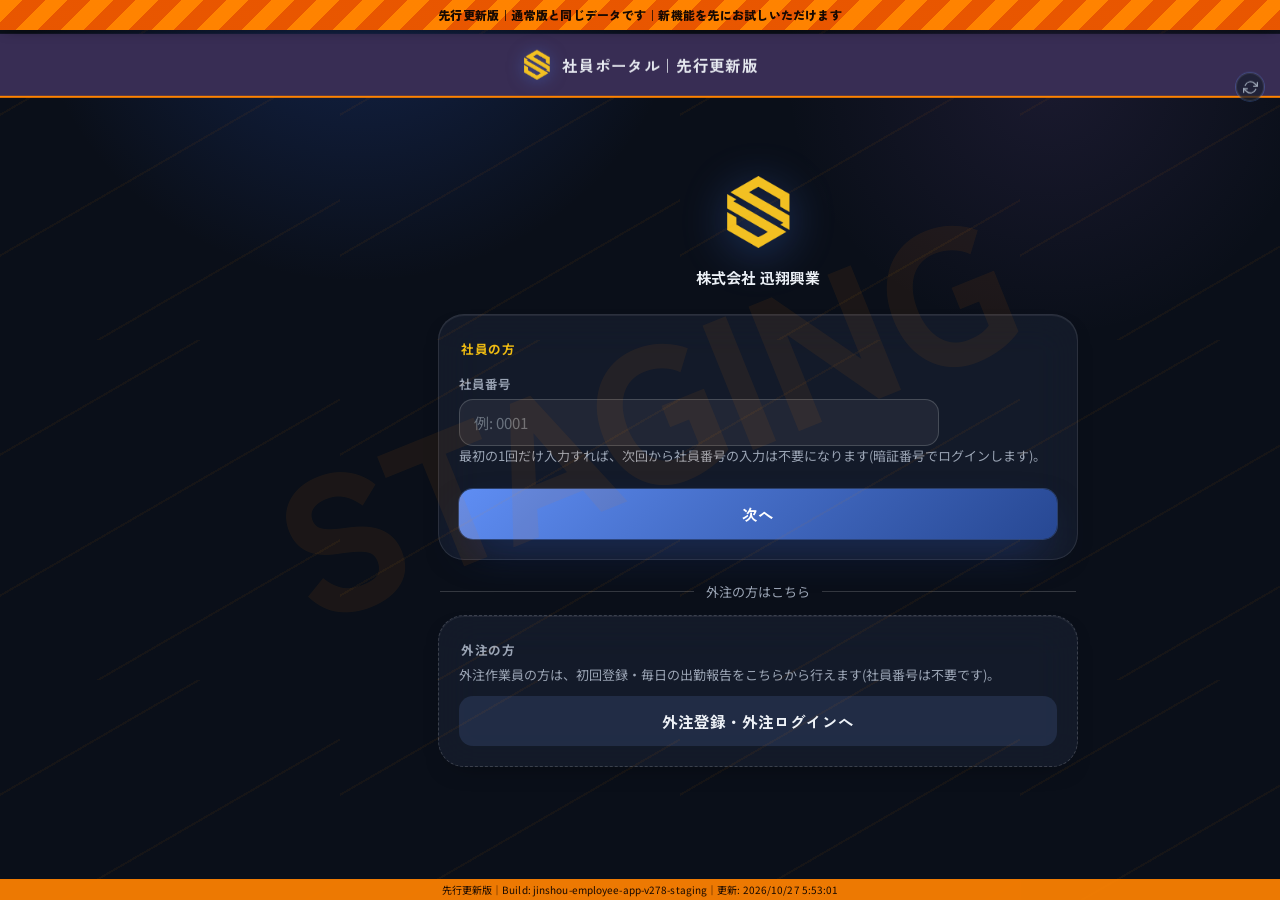
==== commit e4d3667b: "先行更新版(B) deploy: 2026-10-27T05:53:01.579Z" ====
--- a/index.html
+++ b/index.html
@@ -1872,6 +1872,11 @@
         <span class="unread-badge" id="home-anon-badge" style="display:none;"></span>
         <span class="icon-slot arrow" data-icon="chevron-right"></span>
       </button>
+      <a class="menu-item" href="ops/" style="text-decoration:none;color:inherit;">
+        <span class="icon-slot" data-icon="message-circle"></span>
+        <div class="menu-item-body">アプリの不具合報告・AIに聞く<span class="desc">各アプリの状態の確認、不具合の報告、AI社員への質問</span></div>
+        <span class="icon-slot arrow" data-icon="chevron-right"></span>
+      </a>
       <button type="button" class="menu-item" data-nav="widget-setup">
         <span class="icon-slot" data-icon="phone"></span>
         <div class="menu-item-body">ホーム画面ウィジェット<span class="desc">iPhoneのホーム画面に自分の配置を出す</span></div>
@@ -2414,6 +2419,11 @@
         <div class="menu-item-body">管理者管理<span class="desc">管理者の追加・解除、変更履歴を確認</span></div>
         <span class="icon-slot arrow" data-icon="chevron-right"></span>
       </button>
+      <a class="menu-item" href="ops/" style="text-decoration:none;color:inherit;">
+        <span class="icon-slot" data-icon="shield"></span>
+        <div class="menu-item-body">システム管理(AI統括管理社員)<span class="desc">全アプリの状態・不具合の報告と修正・AI社員との会話</span></div>
+        <span class="icon-slot arrow" data-icon="chevron-right"></span>
+      </a>
     </div>
   </section>
 
--- a/assignment-calendar.css
+++ b/assignment-calendar.css
@@ -959,16 +959,21 @@
 }
 .ac-root[data-layout="wide"] .ac-day { padding-bottom: 12px; }
 /* 曜日行はカラムの中で吸着させる。 */
-.ac-root[data-layout="wide"] .ac-dow div { font-size: 12px; padding: 4px 0; }
-
-/* 月カレンダー: 横幅があるぶん、日付も現場名も大きくする。 */
-.ac-root[data-layout="wide"] .ac-num { font-size: 14px; }
+.ac-root[data-layout="wide"] .ac-dow div { font-size: 15px; padding: 5px 0; }
+
+/* 月カレンダー: 横幅があるぶん、日付も現場名も大きくする。
+   2026-10-27 Shota指摘「文字がちっちゃすぎて見えん、こんだけ幅余ってたら」:
+   列(main/.ac-bodywrap)の最大幅は広げたが、中の文字サイズは以前のまま据え置きに
+   なっており、増えた幅がただの余白になっていた。列の実寸に合わせて文字・チップ自体も
+   大きくする(1セルに入るチップ数が多少減る可能性はあるが、既存の「+N」で収まる設計は
+   そのまま活きる)。 */
+.ac-root[data-layout="wide"] .ac-num { font-size: 18px; }
 .ac-root[data-layout="wide"] .ac-chip {
-  height: 19px; line-height: 19px; margin-top: 2px; border-radius: 3px;
-  font-size: 12px; padding: 0 5px; letter-spacing: 0;
-}
-.ac-root[data-layout="wide"] .ac-cell { padding: 2px 3px; }
-.ac-root[data-layout="wide"] .ac-more { font-size: 11px; }
+  height: 22px; line-height: 22px; margin-top: 2px; border-radius: 4px;
+  font-size: 14px; padding: 0 7px; letter-spacing: 0;
+}
+.ac-root[data-layout="wide"] .ac-cell { padding: 3px 5px; }
+.ac-root[data-layout="wide"] .ac-more { font-size: 13px; }
 
 /* 選択日の人数サマリー: 一目で読める大きさにする。 */
 .ac-root[data-layout="wide"] .ac-daytitle { font-size: 19px; }
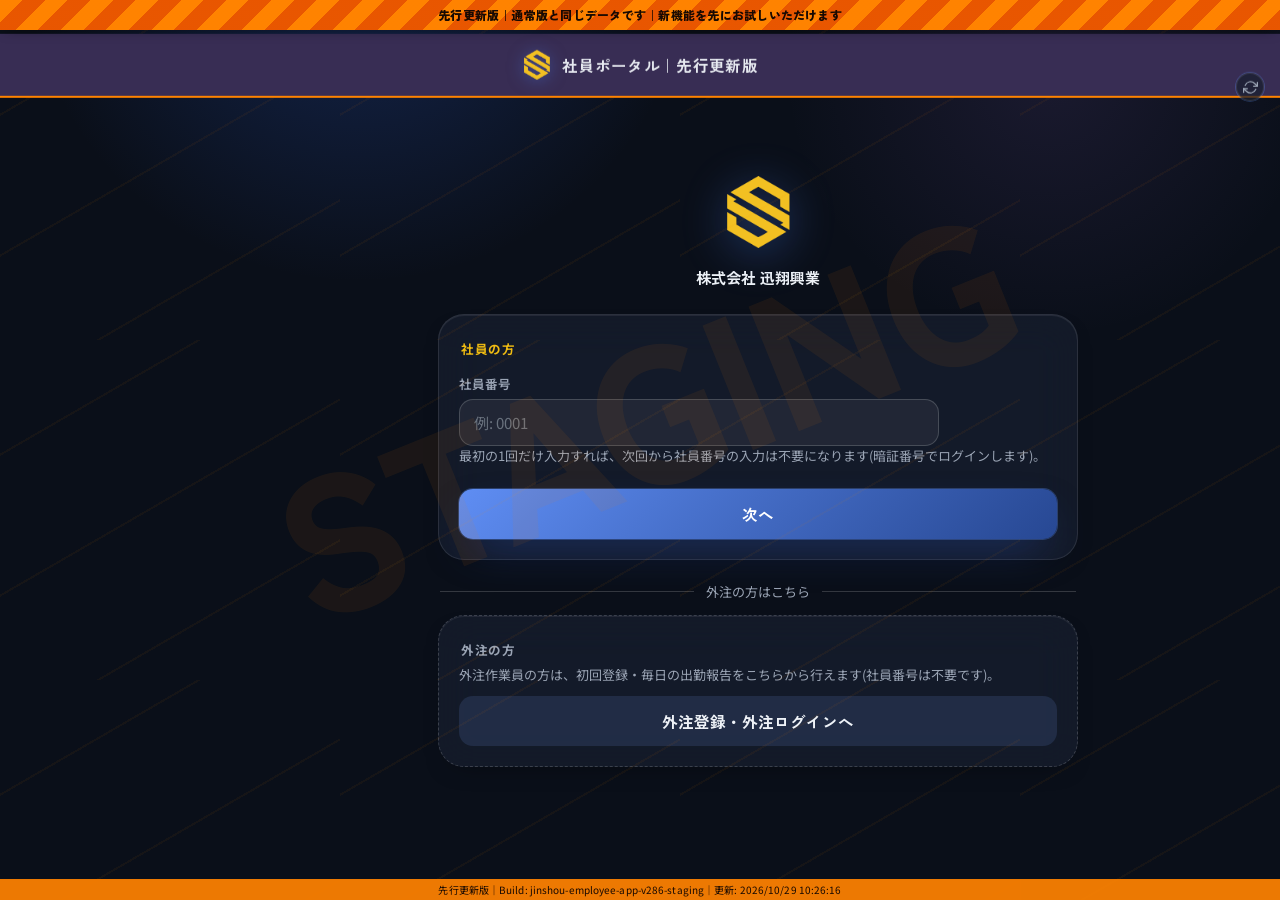
==== commit 86dff5c2: "先行更新版(B) deploy: 2026-10-29T10:26:16.170Z" ====
--- a/index.html
+++ b/index.html
@@ -284,6 +284,11 @@
          外出・遅刻・早退/経費/常用伝票/支給品/会議/接待・会食(ユーザー指示)。 -->
     <div class="section-title">よく使う機能</div>
     <div class="home-card-grid">
+      <a class="home-card" id="home-materials-link" href="https://shota-1003.github.io/jinshou-material-management/" target="_blank" rel="noopener" style="text-decoration:none;color:inherit;">
+        <span class="icon-slot" data-icon="clipboard-list"></span>
+        <span class="home-card-label">資材総数管理 ↗</span>
+        <span class="home-card-desc">資材名・区分・総数を確認（別アプリ）</span>
+      </a>
       <a class="home-card" id="home-ky-link" href="https://shota-1003.github.io/jinshou-site-management/?view=ky" style="text-decoration:none;color:inherit;">
         <span class="icon-slot" data-icon="clipboard-list"></span>
         <span class="home-card-label">今日のKY</span>
--- a/assignment-calendar.css
+++ b/assignment-calendar.css
@@ -1148,6 +1148,28 @@
   position: sticky; top: 0; z-index: 6;
   background: #fff; box-shadow: 0 1px 0 var(--ac-line);
 }
+/* 2026-10-28 スマホ/タブレットの日別表示は「1日ぶんだけ」(横スワイプで前後の日へ)。
+   以前は月グリッドを画面外へ送りきるために日別パネルへ画面1枚ぶんの最低の高さを持たせていたが、
+   1日だけを出す今は不要。短い日に大きな空白ができ、前の日/次の日ボタンが遠くなるため外す。 */
+.ac-root[data-layout="phone"] .ac-daysec .ac-day,
+.ac-root[data-layout="tab"] .ac-daysec .ac-day { min-height: 0; }
+.ac-daynav {
+  display: flex; gap: 10px; padding: 14px 12px calc(28px + var(--ac-safe-bottom));
+  background: #f4f7fb; border-top: 1px solid var(--ac-line);
+}
+.ac-daynavbtn {
+  flex: 1 1 0; min-height: 48px; padding: 8px 6px; border-radius: 10px;
+  border: 1px solid var(--ac-line-strong); background: #fff; cursor: pointer;
+  color: var(--ac-accent); font-size: 15px; font-weight: 800; white-space: nowrap;
+}
+.ac-daynavbtn:active { background: #e7ecf3; }
+@keyframes ac-slide-next { from { transform: translateX(32px); opacity: .25; } to { transform: none; opacity: 1; } }
+@keyframes ac-slide-prev { from { transform: translateX(-32px); opacity: .25; } to { transform: none; opacity: 1; } }
+.ac-daysec.ac-slide-next { animation: ac-slide-next .18s ease-out; }
+.ac-daysec.ac-slide-prev { animation: ac-slide-prev .18s ease-out; }
+@media (prefers-reduced-motion: reduce) {
+  .ac-daysec.ac-slide-next, .ac-daysec.ac-slide-prev { animation: none; }
+}
 /* PCは左右2カラムのままなのでタイムラインは使わない */
 .ac-root[data-layout="wide"] .ac-daysec { border-top: 0; }
 .ac-root[data-layout="wide"] .ac-daysec .ac-dayhead { position: static; box-shadow: none; }
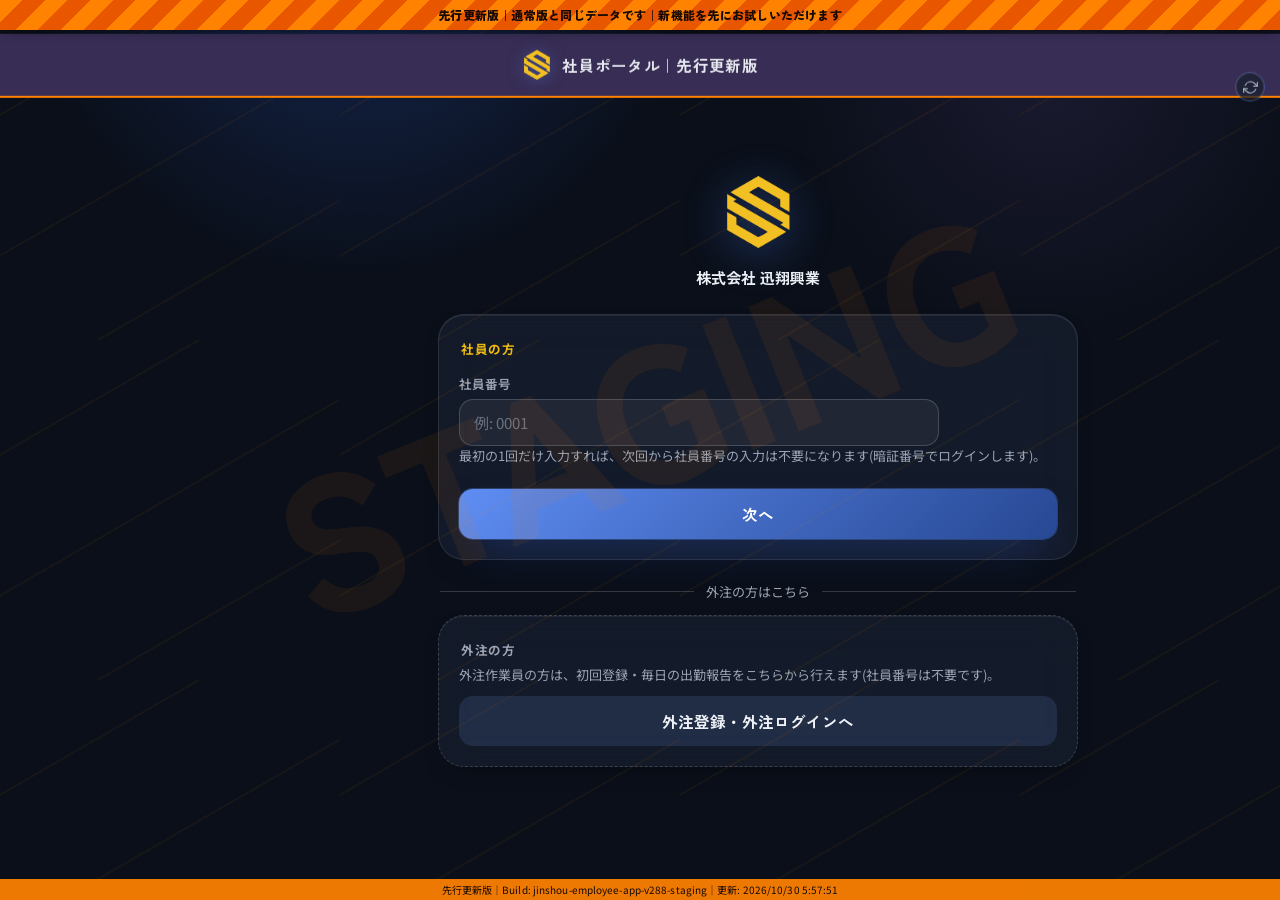
==== commit eca77ecc: "先行更新版(B) deploy: 2026-10-30T05:57:51.343Z" ====
--- a/index.html
+++ b/index.html
@@ -1024,7 +1024,7 @@
     <div class="section-title">現在の日報担当</div>
     <div id="arm-nippo-list"></div>
 
-    <div class="section-title">その他の専門権限(経理承認・社員管理・外注管理・現場管理・端末承認)</div>
+    <div class="section-title">その他の専門権限(経理承認・社員管理・外注管理・現場管理・端末承認・支給品)</div>
     <div id="arm-other-list"></div>
 
     <div class="card">
@@ -1039,6 +1039,7 @@
         <option value="subcontractor_admin">外注管理担当(subcontractor_admin、外注会社・作業員の管理)</option>
         <option value="site_admin">現場管理担当(site_admin、現場の承認)</option>
         <option value="device_admin">端末承認担当(device_admin)</option>
+        <option value="supply_admin">支給品担当(supply_admin、支給品の保有一覧・訂正・申請の承認)</option>
         <!-- 【撤去 2026-09-06】expense_approval_exempt(本人の経費申請の自動承認)は新規付与できない。
              自動承認トリガは DROP 済み。既に付与されている行の表示だけは残す。 -->
       </select>
@@ -2445,6 +2446,11 @@
         <div class="menu-item-body">社員一覧<span class="desc">在籍状況・資格・支給品・申請履歴をまとめて確認</span></div>
         <span class="icon-slot arrow" data-icon="chevron-right"></span>
       </button>
+      <button type="button" class="menu-item" data-nav="pin-reset-admin">
+        <span class="icon-slot" data-icon="lock"></span>
+        <div class="menu-item-body">暗証番号のリセット<span class="desc">暗証番号を忘れた社員を、本人確認のうえリセットして初回登録コードを発行</span></div>
+        <span class="icon-slot arrow" data-icon="chevron-right"></span>
+      </button>
       <button type="button" class="menu-item" data-nav="subcontractor-company-admin">
         <span class="icon-slot" data-icon="users-round"></span>
         <div class="menu-item-body">外注会社一覧<span class="desc">外注会社・所属作業員の追加・停止</span></div>
@@ -2614,7 +2620,7 @@
       <button type="button" class="filter-chip" data-status="rejected">却下</button>
       <button type="button" class="filter-chip" data-status="unpaid">立替未精算</button>
       <button type="button" class="filter-chip" data-status="paid">支払済み</button>
-      <button type="button" class="filter-chip" data-status="original_uncollected">原本未回収</button>
+      <button type="button" class="filter-chip" data-status="original_uncollected">原本未回収(支払い済み)</button>
     </div>
     <div class="hint" id="ela-count" style="margin:10px 0;"></div>
     <button type="button" class="secondary" id="ela-export-csv">税理士向けCSVを書き出す</button>
@@ -2780,6 +2786,30 @@
   </section>
 
   <!-- 支給品マスター管理(管理者) -->
+  <!-- 支給品管理(支給品担当のまとめ画面): 保有一覧・申請の確認・品目マスターへの入口 -->
+  <section id="screen-supply-admin-hub" class="screen">
+    <button type="button" class="back-link" data-nav="menu">ホームに戻る</button>
+    <div class="form-title">支給品管理</div>
+    <div class="hint" style="margin-bottom:12px;">全員の支給品の保有を確認し、記録を直し、支給品の申請を承認します。直した内容は履歴に残ります。</div>
+    <div class="menu-list" style="margin-bottom:20px;">
+      <button type="button" class="menu-item" data-nav="supply-holdings-admin">
+        <span class="icon-slot" data-icon="package"></span>
+        <div class="menu-item-body">支給品保有一覧<span class="desc">誰が何をいくつ持っているか(表)。数字をタップして記録を直す・直した履歴を見る</span></div>
+        <span class="icon-slot arrow" data-icon="chevron-right"></span>
+      </button>
+      <button type="button" class="menu-item" data-nav="supply-request-admin">
+        <span class="icon-slot" data-icon="package"></span>
+        <div class="menu-item-body">支給品申請の確認<span class="desc">品目ごとに承認/却下、受渡の記録</span></div>
+        <span class="icon-slot arrow" data-icon="chevron-right"></span>
+      </button>
+      <button type="button" class="menu-item" data-nav="supply-master-admin">
+        <span class="icon-slot" data-icon="filter"></span>
+        <div class="menu-item-body">支給品マスター管理<span class="desc">選択肢の追加・編集・停止</span></div>
+        <span class="icon-slot arrow" data-icon="chevron-right"></span>
+      </button>
+    </div>
+  </section>
+
   <!-- 支給品保有一覧(横断): 「今、誰が、何を、いくつ持っているか」を全社員分まとめて確認する -->
   <section id="screen-supply-holdings-admin" class="screen">
     <button type="button" class="back-link" data-nav="personnel-ledger-hub">人員・台帳管理に戻る</button>
@@ -3509,6 +3539,11 @@
       </div>
       <button type="button" class="month-nav-today" id="am-month-today">今月</button>
       <input type="month" id="am-month" style="display:none;">
+    </div>
+    <div class="filter-row" id="am-book-bulk" style="margin:8px 0;">
+      <button type="button" class="secondary" id="am-book-print-all">この給与期間の全員の出勤簿をまとめて印刷</button>
+      <button type="button" class="secondary" id="am-book-csv-all">全員の出勤簿をCSVで抜き出す</button>
+      <span class="hint-inline" id="am-book-bulk-status"></span>
     </div>
     <label for="am-year" style="display:none;">対象年</label>
     <input type="number" id="am-year" style="display:none;" min="2020" max="2100">
--- a/style.css
+++ b/style.css
@@ -1351,6 +1351,8 @@
   body.printing-ab { min-height: 0 !important; height: auto !important; padding: 0 !important; margin: 0 !important; overflow: visible !important; }
   html:has(body.printing-ab) { height: auto !important; min-height: 0 !important; overflow: visible !important; }
   body.printing-ab #ab-print-root { display: block !important; }
+  /* 後ろに書かれた常用伝票・接待月報の印刷用 `body * { visibility: hidden }` が出勤簿にも効いて白紙になっていた(2026-10-30修正)。出勤簿の印刷中だけ、出勤簿を表示に戻す。 */
+  body.printing-ab #ab-print-root, body.printing-ab #ab-print-root * { visibility: visible !important; }
   body.printing-ab, body.printing-ab #ab-print-root { background: #fff !important; }
   body.printing-ab #ab-print-root, body.printing-ab #ab-print-root * { color: #000 !important; background: #fff !important; border-color: #888 !important; text-shadow: none !important; box-shadow: none !important; }
   body.printing-ab .attendance-book-table { font-size: 9.5px; }
@@ -1921,3 +1923,8 @@
 @media (min-width: 2300px) { html { zoom: 1.5; } }
 @media (min-width: 2800px) { html { zoom: 1.75; } }
 @media (min-width: 3400px) { html { zoom: 2; } }
+/* 全員分まとめて印刷: 1人1ページ */
+@media print {
+  body.printing-ab #ab-print-root .ab-bulk-page { break-after: page; page-break-after: always; }
+  body.printing-ab #ab-print-root .ab-bulk-page:last-child { break-after: auto; page-break-after: auto; }
+}
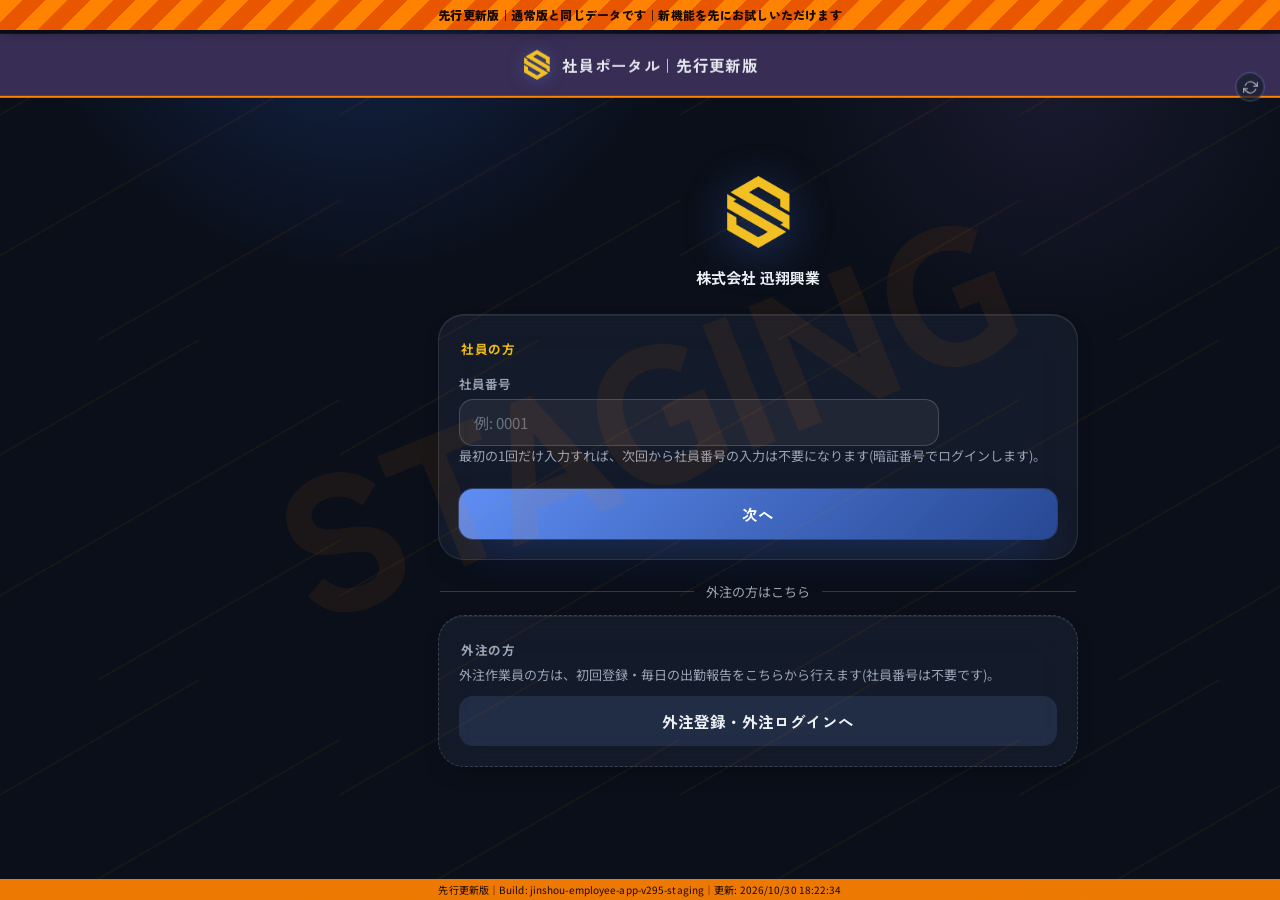
==== commit 22049638: "先行更新版(B) deploy: 2026-10-30T18:22:35.048Z" ====
--- a/index.html
+++ b/index.html
@@ -869,6 +869,29 @@
         <label>出張(通常の通勤圏外での勤務)</label>
       </div>
       <div class="hint-inline dr-trip-hint" style="display:none;"></div>
+      <div class="dr-offsite-wrap" style="display:none;">
+        <div class="section-title" style="margin-top:8px;">現場外の用件(旅費に反映されます)</div>
+        <label>用件</label>
+        <select class="dr-offsite-purpose">
+          <option value="">選択しない</option>
+          <option value="打合せ">打合せ</option>
+          <option value="接待">接待</option>
+          <option value="前のり">前のり</option>
+          <option value="出張">出張</option>
+          <option value="その他">その他</option>
+        </select>
+        <label>相手先(任意)</label>
+        <input type="text" class="dr-offsite-counterpart" placeholder="例: おおたに">
+        <div class="checkbox-row">
+          <input type="checkbox" class="dr-offsite-out">
+          <label>県外(この日を旅費の対象にする)</label>
+        </div>
+        <div class="dr-offsite-pref-wrap" style="display:none;">
+          <label>県外の都道府県</label>
+          <select class="dr-offsite-pref"></select>
+        </div>
+        <div class="hint-inline">入れた内容は、個人カレンダーの予定として残ります。直す・消すときは、カレンダーで直してください。</div>
+      </div>
       <!-- 出張は日次フラグ(あり/なし)のみ。宿泊日数は日報では入力しない(月次側で必要なら集計)。 -->
       <div class="dr-other-duty-group" style="display:none;">
         <div class="section-title" style="margin-top:0;">現場作業・営業・運搬(職人以外の方)</div>
@@ -3615,8 +3638,20 @@
     <input type="text" id="ec-name" placeholder="例: 山田 太郎" autocomplete="off">
     <label for="ec-furigana">フリガナ</label>
     <input type="text" id="ec-furigana" placeholder="例: ヤマダ タロウ" autocomplete="off">
-    <label for="ec-department">部署</label>
-    <input type="text" id="ec-department" placeholder="例: 足場事業部" autocomplete="off">
+    <label for="ec-department">役職区分<span class="required-mark">(必須)</span></label>
+    <select id="ec-department">
+      <option value="">選んでください</option>
+      <option value="職人">職人(鳶・足場)</option>
+      <option value="運転手">運転手</option>
+      <option value="事務職">事務職</option>
+      <option value="営業職">営業職</option>
+      <option value="管理職">管理職</option>
+      <option value="技能実習生">技能実習生</option>
+      <option value="特定技能実習生">特定技能実習生</option>
+      <option value="専務取締役">専務取締役</option>
+      <option value="代表取締役">代表取締役</option>
+    </select>
+    <div class="hint-inline">旅費の単価(職人・研修生・事務職など)がこの区分で決まります。選ばないと登録できません。</div>
     <label for="ec-hire-date">入社日</label>
     <input type="date" id="ec-hire-date">
     <label for="ec-gender">性別</label>
--- a/style.css
+++ b/style.css
@@ -1348,29 +1348,29 @@
   @page { size: A4 portrait; margin: 8mm; }
   body.printing-ab > *:not(#ab-print-root) { display: none !important; }
   /* 画面用の「高さ100%」指定が残っていると、出勤簿が1ページ分で終わっても2ページ目の白紙が出る */
-  body.printing-ab { min-height: 0 !important; height: auto !important; padding: 0 !important; margin: 0 !important; overflow: visible !important; }
+  body.printing-ab { display: block !important; min-height: 0 !important; height: auto !important; padding: 0 !important; margin: 0 !important; overflow: visible !important; }
   html:has(body.printing-ab) { height: auto !important; min-height: 0 !important; overflow: visible !important; }
-  body.printing-ab #ab-print-root { display: block !important; }
+  body.printing-ab #ab-print-root { display: block !important; width: 100% !important; }
   /* 後ろに書かれた常用伝票・接待月報の印刷用 `body * { visibility: hidden }` が出勤簿にも効いて白紙になっていた(2026-10-30修正)。出勤簿の印刷中だけ、出勤簿を表示に戻す。 */
   body.printing-ab #ab-print-root, body.printing-ab #ab-print-root * { visibility: visible !important; }
   body.printing-ab, body.printing-ab #ab-print-root { background: #fff !important; }
   body.printing-ab #ab-print-root, body.printing-ab #ab-print-root * { color: #000 !important; background: #fff !important; border-color: #888 !important; text-shadow: none !important; box-shadow: none !important; }
-  body.printing-ab .attendance-book-table { font-size: 9.5px; }
-  body.printing-ab .attendance-book-table th, body.printing-ab .attendance-book-table td { padding: 2px 4px; white-space: normal; }
+  body.printing-ab .attendance-book-table { font-size: 12px; width: 100%; }
+  body.printing-ab .attendance-book-table th, body.printing-ab .attendance-book-table td { padding: 4px 4px; white-space: normal; }
   body.printing-ab .attendance-book-table th { background: #eee !important; }
   body.printing-ab .attendance-book-table tr.ab-sun td { background: #f6dede !important; }
   body.printing-ab .attendance-book-table tr.ab-sat td { background: #deeaf6 !important; }
   body.printing-ab .attendance-book-table tr { page-break-inside: avoid; }
   body.printing-ab .ab-scroll { overflow: visible !important; border: 1px solid #888 !important; }
-  body.printing-ab .attendance-book-table td.ab-site, body.printing-ab .attendance-book-table td.ab-note { min-width: 0; font-size: 9px; }
-  body.printing-ab .attendance-book-table th, body.printing-ab .attendance-book-table td { line-height: 1.15; }
-  body.printing-ab .ab-head { padding: 0 0 4px; }
-  body.printing-ab .ab-title { font-size: 14px; }
-  body.printing-ab .ab-foot { margin-top: 5px; gap: 3px; }
-  body.printing-ab .ab-foot-row { grid-template-columns: repeat(7, 1fr); gap: 3px; }
-  body.printing-ab .ab-foot-cell { padding: 2px 3px; }
-  body.printing-ab .ab-foot-label { font-size: 8px; line-height: 1.15; }
-  body.printing-ab .ab-foot-val { font-size: 11px; }
+  body.printing-ab .attendance-book-table td.ab-site, body.printing-ab .attendance-book-table td.ab-note { min-width: 0; font-size: 11px; }
+  body.printing-ab .attendance-book-table th, body.printing-ab .attendance-book-table td { line-height: 1.2; }
+  body.printing-ab .ab-head { padding: 0 0 6px; }
+  body.printing-ab .ab-title { font-size: 18px; }
+  body.printing-ab .ab-foot { margin-top: 8px; gap: 4px; }
+  body.printing-ab .ab-foot-row { grid-template-columns: repeat(7, 1fr); gap: 4px; }
+  body.printing-ab .ab-foot-cell { padding: 4px 4px; }
+  body.printing-ab .ab-foot-label { font-size: 10px; line-height: 1.2; }
+  body.printing-ab .ab-foot-val { font-size: 15px; }
 }
 
 /* 2026-10-02 Shota指示「絞り込みは縦をやめて横に3列」。PC利用が前提の集計画面のため3列を基本とし、
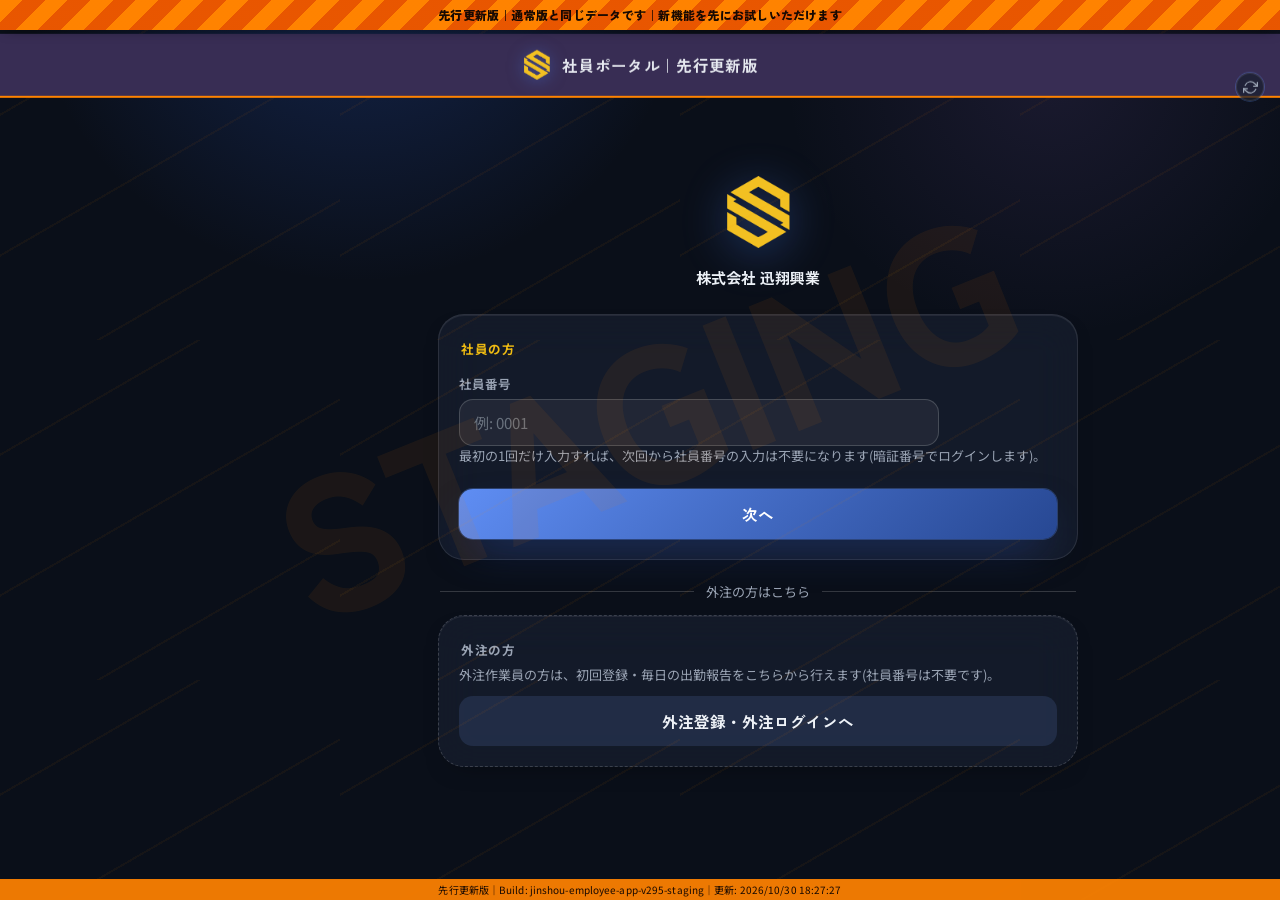
==== commit 311f124f: "先行更新版(B) deploy: 2026-10-30T18:27:27.433Z" ====
--- a/index.html
+++ b/index.html
@@ -1018,7 +1018,7 @@
   <section id="screen-attendance-fix-needed-admin" class="screen">
     <button type="button" class="back-link back-to-origin" data-nav="admin-dashboard">ダッシュボードに戻る</button>
     <div class="form-title">管理者の承認待ちの日報(給与に反映されません)</div>
-    <div class="hint" style="margin-bottom:10px;">直近の給与期間(2026-08-26〜)から、提出済みで管理者がまだ確定していない日・差戻し・人工と勤務区分の食い違いの日を、給与期間ごとに出します(閲覧のみ。本人確認の有無に関係なく表示)。これが残ったままだと、出勤簿の月合計に数えられず、給与に入りません。あわせて、出張にチェックがあるのに現場が県外の現場ではない日(出張手当が付かない)も出ます。この場合は日報管理で、その日報の現場を実際の県外の現場へ直してください(出張の数え方自体は変わりません)。本人確認を止める仕組みは2026-09-26開始の給与期間からです。管理者は日報管理で確認・確定し、差戻し・食い違いは本人が日報を直します。本人確認済みなのに残っている人は赤枠で先頭に出ます。</div>
+    <div class="hint" style="margin-bottom:10px;">まだ給料を払っていない期間(給料日は翌月5日。確認中の期間と今回の期間)から、提出済みで管理者がまだ確定していない日・差戻し・人工と勤務区分の食い違いの日を、給与期間ごとに出します(閲覧のみ。本人確認の有無に関係なく表示)。これが残ったままだと、出勤簿の月合計に数えられず、給与に入りません。あわせて、出張にチェックがあるのに現場が県外の現場ではない日(出張手当が付かない)も出ます。この場合は日報管理で、その日報の現場を実際の県外の現場へ直してください(出張の数え方自体は変わりません)。本人確認を止める仕組みは2026-09-26開始の給与期間からです。管理者は日報管理で確認・確定し、差戻し・食い違いは本人が日報を直します。本人確認済みなのに残っている人は赤枠で先頭に出ます。県外の現場でも日帰りで出張ではない日は、「出張ではない(日帰り)」を押すと一覧から消えます(給与・旅費は変わりません)。</div>
     <div id="attendance-fix-needed-list"></div>
   </section>
 
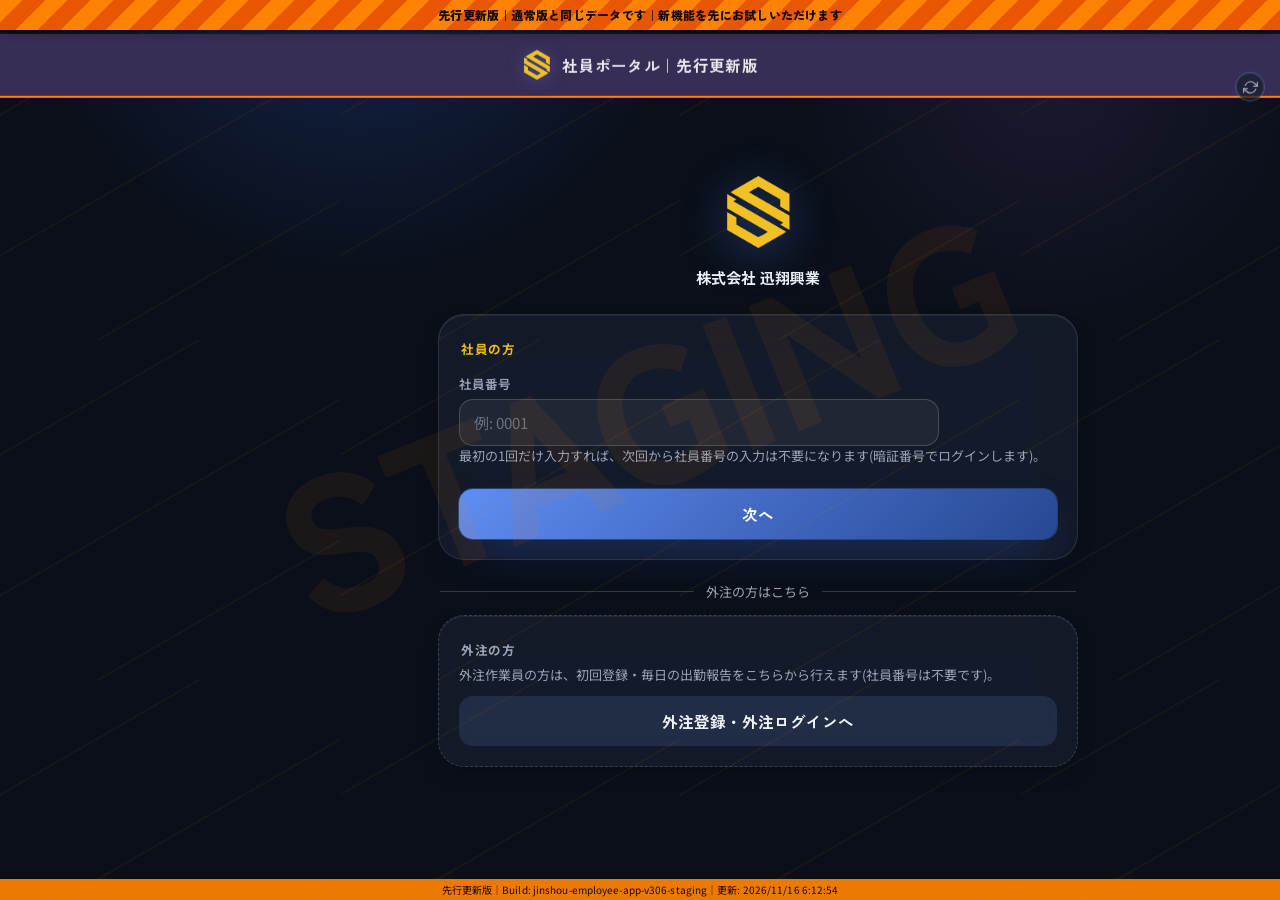
==== commit f931755e: "先行更新版(B) deploy: 2026-11-16T06:12:54.212Z" ====
--- a/index.html
+++ b/index.html
@@ -652,8 +652,10 @@
     <div class="checkbox-row"><input type="checkbox" id="propose-site-out-of-prefecture"><label for="propose-site-out-of-prefecture">県外の現場</label></div>
     <label for="propose-site-address">住所</label>
     <input type="text" id="propose-site-address" placeholder="例: 徳島市南昭和町1-23" maxlength="500">
-    <label for="propose-site-prime-contractor">元請け<span class="required-mark">(必須)</span></label>
+    <label for="propose-site-prime-contractor">現場全体の元請け<span class="required-mark">(必須)</span></label>
+    <div class="hint-inline">ゼネコン・JVなど、現場全体の元請けです。迅翔興業へ直接仕事を頼む会社とは別に入れます。</div>
     <input type="text" id="propose-site-prime-contractor" placeholder="例: ○○建設株式会社" maxlength="200">
+    <div id="propose-site-contract"></div>
     <div class="checkbox-row"><input type="checkbox" id="propose-site-internal"><label for="propose-site-internal">元請けなし（社内業務として申請）</label></div>
     <label for="propose-site-internal-reason">社内業務で元請けがない理由</label>
     <input type="text" id="propose-site-internal-reason" maxlength="500" placeholder="例: 自社の資材置場">
@@ -2045,6 +2047,8 @@
     <input type="month" id="mel-month">
     <button type="button" class="secondary" id="mel-clear-month">すべての月を表示</button>
     <div class="hint" id="mel-count" style="margin:10px 0;"></div>
+    <button type="button" class="secondary" id="mel-monthly-sheet">月ごとにまとめた紙を見る(PDFで印刷できます)</button>
+    <div id="mel-monthly-box"></div>
     <div id="mel-list"></div>
   </section>
 
@@ -2570,6 +2574,7 @@
     <div class="settlement-sheet-wrap">
       <div class="settlement-sheet-head">
         <span>借入申請 月次一覧（税理士提出用）</span>
+      <button type="button" class="secondary ss-print-btn">PDFで印刷</button>
       </div>
       <div id="lml-sheet" class="settlement-sheet-scroll"></div>
     </div>
@@ -2632,9 +2637,10 @@
     <button type="button" class="back-link" data-nav="admin-dashboard">ダッシュボードに戻る</button>
     <div class="form-title">経費の履歴台帳</div>
     <div class="hint" style="margin-bottom:10px;">申請者・勘定科目・領収書・申請日時・承認日時と承認方式・支払予定日・支払完了日・帰属月・税理士への送信状態を、領収書1枚ごとに1行で表示します。承認済み・却下・支払済みを含む全履歴が対象です。</div>
-    <label for="ela-month">帰属月</label>
+    <div id="ela-filter-bar">
+    <label for="ela-month">支払った月(月を選ぶと、その月に払った分だけ出ます)</label>
     <input type="month" id="ela-month">
-    <label for="ela-employee">社員(社員番号)</label>
+    <label for="ela-employee">社員(特定の人だけ見られます)</label>
     <select id="ela-employee"><option value="">全員</option></select>
     <div class="filter-row" id="ela-status-filter">
       <button type="button" class="filter-chip active" data-status="">すべて</button>
@@ -2645,8 +2651,11 @@
       <button type="button" class="filter-chip" data-status="paid">支払済み</button>
       <button type="button" class="filter-chip" data-status="original_uncollected">原本未回収(支払い済み)</button>
     </div>
+    </div>
     <div class="hint" id="ela-count" style="margin:10px 0;"></div>
     <button type="button" class="secondary" id="ela-export-csv">税理士向けCSVを書き出す</button>
+    <button type="button" class="secondary" id="ela-monthly-sheet" style="margin-top:8px;">月ごと・社員ごとにまとめた紙を見る(PDFで印刷できます)</button>
+    <div id="ela-monthly-box"></div>
     <div class="error" id="ela-error"></div>
     <div id="ela-list"></div>
     <div id="ela-table-wrap" class="areq-table-wrap" style="overflow-x:auto;">
@@ -2999,8 +3008,10 @@
       </select>
       <label>住所</label>
       <input type="text" id="site-create-address" placeholder="例: 徳島市南昭和町1-23">
-      <label>元請<span class="required-mark">(必須)</span></label>
+      <label>現場全体の元請け<span class="required-mark">(必須)</span></label>
+      <div class="hint-inline">ゼネコン・JVなど、現場全体の元請けです。迅翔興業へ直接仕事を頼む会社とは別に入れます。</div>
       <input type="text" id="site-create-prime-contractor" placeholder="例: 〇〇建設株式会社" maxlength="200">
+      <div id="site-create-contract"></div>
       <div class="checkbox-row"><input type="checkbox" id="site-create-internal"><label for="site-create-internal">元請けなし（社内業務）</label></div>
       <label for="site-create-internal-reason">社内業務で元請けがない理由</label>
       <input type="text" id="site-create-internal-reason" maxlength="500" placeholder="例: 自社の資材置場">
@@ -3287,13 +3298,17 @@
     </div>
     <div class="hint" id="alh-count" style="margin:10px 0;"></div>
     <div id="alh-error" class="error-text" style="display:none;"></div>
+    <div id="alh-notice" class="hint" style="display:none;margin-bottom:10px;color:var(--primary);font-weight:700;"></div>
+    <!-- 承認済みの休暇が出勤に変わったとき: 休暇を取り消す(全部の日、または最初/最後の日から続けた一部の日)。
+         管理者の役割を持つ人なら誰でも使える(RPC admin_cancel_paid_leave_days が check_any_admin_role で判定)。 -->
+    <div id="alh-cancel-panel" class="admin-result-item" style="display:none;margin-bottom:12px;"></div>
     <div id="alh-list"></div>
     <div id="alh-table-wrap" class="areq-table-wrap" style="overflow-x:auto;">
       <table class="areq-table">
         <thead>
           <tr>
             <th>開始日</th><th>終了日</th><th>社員番号</th><th>氏名</th><th>種別</th><th>日数</th>
-            <th>事由</th><th>状態</th><th>承認者</th><th>承認日時</th><th>配置</th>
+            <th>事由</th><th>状態</th><th>承認者</th><th>承認日時</th><th>配置</th><th>操作</th>
           </tr>
         </thead>
         <tbody id="alh-table-body"></tbody>
@@ -3480,6 +3495,7 @@
     <div class="settlement-sheet-wrap">
       <div class="settlement-sheet-head">
         <span>経費精算書（税理士提出用）</span>
+        <button type="button" class="secondary ss-print-btn">PDFで印刷</button>
         <button type="button" class="secondary" id="bed-sheet-toggle">閉じる</button>
       </div>
       <div id="bed-settlement-sheet" class="settlement-sheet-scroll"></div>
@@ -3767,6 +3783,9 @@
 
       <div class="section-title">付与記録(方式・理由の内訳)</div>
       <div id="employee-detail-leave-grants"></div>
+
+      <div class="section-title">有給管理簿(紙に印刷できます)</div>
+      <div id="employee-detail-leave-sheet"></div>
     </div>
     <div class="tab-panel" id="employee-detail-panel-qual">
       <div class="section-title">健康診断</div>
--- a/style.css
+++ b/style.css
@@ -1870,7 +1870,7 @@
   padding: 8px 12px; background: #f4f6f9; color: #1b2230; font-weight: 700; font-size: 13px;
   border-bottom: 1px solid var(--line, #d8dce3);
 }
-.settlement-sheet-head button { padding: 4px 10px; font-size: 12px; }
+.settlement-sheet-head button { padding: 4px 10px; font-size: 12px; width: auto; flex: 0 0 auto; white-space: nowrap; }
 .settlement-sheet-scroll { overflow-x: auto; -webkit-overflow-scrolling: touch; padding: 12px; }
 /* 貸付金台帳のページ送り(2026-09-11、下に追記され続けるとスクロールが増える指摘への対応)。
    ノートのページ送りと同じ感覚で、常に最新ページを既定表示にする。 */
@@ -1928,3 +1928,60 @@
   body.printing-ab #ab-print-root .ab-bulk-page { break-after: page; page-break-after: always; }
   body.printing-ab #ab-print-root .ab-bulk-page:last-child { break-after: auto; page-break-after: auto; }
 }
+
+/* 用紙の「PDFで印刷」(2026-11-02)。用紙だけを白地・A4縦で出す。貸付金台帳は1ページずつ改ページ。 */
+.ss-print-btn { width: auto; flex: 0 0 auto; white-space: nowrap; margin-left: auto; margin-right: 8px; }
+#ss-print-root { display: none; }
+@media print {
+  body.printing-ss > *:not(#ss-print-root) { display: none !important; }
+  body.printing-ss { display: block !important; min-height: 0 !important; height: auto !important; padding: 0 !important; margin: 0 !important; overflow: visible !important; background: #fff !important; }
+  html:has(body.printing-ss) { height: auto !important; min-height: 0 !important; overflow: visible !important; }
+  body.printing-ss #ss-print-root { display: block !important; width: 100% !important; }
+  body.printing-ss #ss-print-root, body.printing-ss #ss-print-root * { visibility: visible !important; }
+  body.printing-ss #ss-print-root .settlement-sheet { transform: none !important; margin: 0 auto !important; }
+  body.printing-ss #ss-print-root .settlement-sheet.ll-sheet { width: 100% !important; }
+  body.printing-ss #ss-print-root .ss-print-page { break-after: page; page-break-after: always; }
+  body.printing-ss #ss-print-root .ss-print-page:last-child { break-after: auto; page-break-after: auto; }
+  body.printing-ss #ss-print-root tr { page-break-inside: avoid; }
+}
+/* 経費の履歴台帳(管理者): 月・社員・状態の選択は、スクロールしても上に残す。人ごとに見出しを付ける。 */
+#ela-filter-bar { position: sticky; top: var(--ela-sticky-top, 56px); z-index: 20; background: var(--card-bg-solid, #101b36); padding: 8px 0 6px; border-bottom: 1px solid rgba(255, 255, 255, .12); }
+#ela-filter-bar .filter-row { margin-top: 6px; }
+/* 画面幅が広いと、末尾が -list のid全部が2〜3列(column-count)になり、人の見出しが横に並んでしまう。この一覧は縦1列にする。 */
+#ela-list { display: block; column-count: 1 !important; }
+.ela-person { margin-top: 10px; grid-column: 1 / -1; }
+.ela-person:not(.open) .ela-person-head { cursor: pointer; }
+.ela-person:not(.open) .ela-person-head:hover { background: rgba(255, 255, 255, .14); }
+.ela-person-cards { display: grid; grid-template-columns: repeat(auto-fill, minmax(320px, 1fr)); gap: 12px; margin-top: 8px; }
+.ela-person-head { display: flex; align-items: center; gap: 12px; flex-wrap: wrap; padding: 8px 12px; border-radius: 8px; background: rgba(255, 255, 255, .08); font-size: 15px; }
+.ela-person-head b { font-size: 17px; }
+.ela-person-head .ela-person-only { width: auto; margin-left: auto; padding: 4px 12px; font-size: 13px; white-space: nowrap; }
+.ela-person-pay { padding: 6px 12px 4px; font-size: 13px; opacity: .92; }
+.ela-unpaid { color: #ffb347; font-weight: 700; }
+/* 支払った日ごとの合計(通帳照合用)。台帳の一覧の先頭と、月ごとの紙の画面の上に出す。 */
+.ela-paysum { margin: 14px 0 6px; padding: 10px 12px; border-radius: 8px; background: rgba(255, 255, 255, .07); }
+.ela-paysum-title { font-weight: 700; font-size: 15px; margin-bottom: 6px; }
+.ela-paysum-title span { font-weight: 400; font-size: 12px; opacity: .8; margin-left: 8px; }
+.ela-paysum table { width: 100%; border-collapse: collapse; font-size: 13px; }
+.ela-paysum th, .ela-paysum td { padding: 4px 8px; text-align: left; border-bottom: 1px solid rgba(255, 255, 255, .12); vertical-align: top; }
+.ela-paysum td.num { text-align: right; white-space: nowrap; }
+.ela-paysum-sum td { border-top: 2px solid rgba(255, 255, 255, .3); }
+.ssm-paysum { max-height: 30%; overflow-y: auto; background: #eef1f7; color: #1b2230; border-bottom: 1px solid #d8dce3; }
+.ssm-paysum:empty { display: none; }
+.ssm-paysum .ela-paysum { margin: 0; border-radius: 0; background: transparent; }
+.ssm-paysum .ela-paysum th, .ssm-paysum .ela-paysum td { border-bottom-color: #cfd6e3; }
+/* 月ごとにまとめた紙: 画面いっぱいのオーバーレイ。帯(月・社員・印刷・閉じる)は常に上に固定。 */
+#ssm-overlay { position: fixed; inset: 0; z-index: 9000; background: rgba(8, 14, 30, 0.82); display: flex; padding: 12px; }
+#ssm-overlay .ssm-wrap { margin: 0; flex: 1 1 auto; display: flex; flex-direction: column; max-width: 1100px; margin-left: auto; margin-right: auto; width: 100%; }
+.ssm-bar { display: flex; flex-wrap: wrap; align-items: center; gap: 8px 12px; padding: 10px 12px; background: #f4f6f9; color: #1b2230; font-weight: 700; font-size: 14px; border-bottom: 1px solid #d8dce3; }
+.ssm-bar label { display: flex; align-items: center; gap: 6px; color: #1b2230; }
+.ssm-bar select { width: auto; min-width: 120px; padding: 6px 8px; font-size: 14px; color: #1b2230 !important; background: #fff !important; border: 1px solid #9aa5ba; border-radius: 6px; }
+.ssm-count { font-size: 13px; color: #55607a; }
+.ssm-bar button { width: auto; flex: 0 0 auto; white-space: nowrap; padding: 8px 16px; font-size: 14px; }
+.ssm-bar .ss-print-btn { margin-left: auto; margin-right: 0; }
+.ssm-bar .ssm-close { background: #c0392b; color: #fff; border: 0; border-radius: 6px; font-weight: 700; }
+#ssm-overlay .ssm-scroll { flex: 1 1 auto; overflow-y: auto; min-height: 0; }
+body.ssm-open { overflow: hidden; }
+@media print { #ssm-overlay { display: none !important; } }
+/* 月ごとにまとめた紙: 画面では、紙と紙の間に区切りを入れる(印刷は1枚ずつ別ページ) */
+.settlement-sheet-scroll > .settlement-sheet + .settlement-sheet { margin-top: 28px; padding-top: 20px; border-top: 2px dashed #999; }
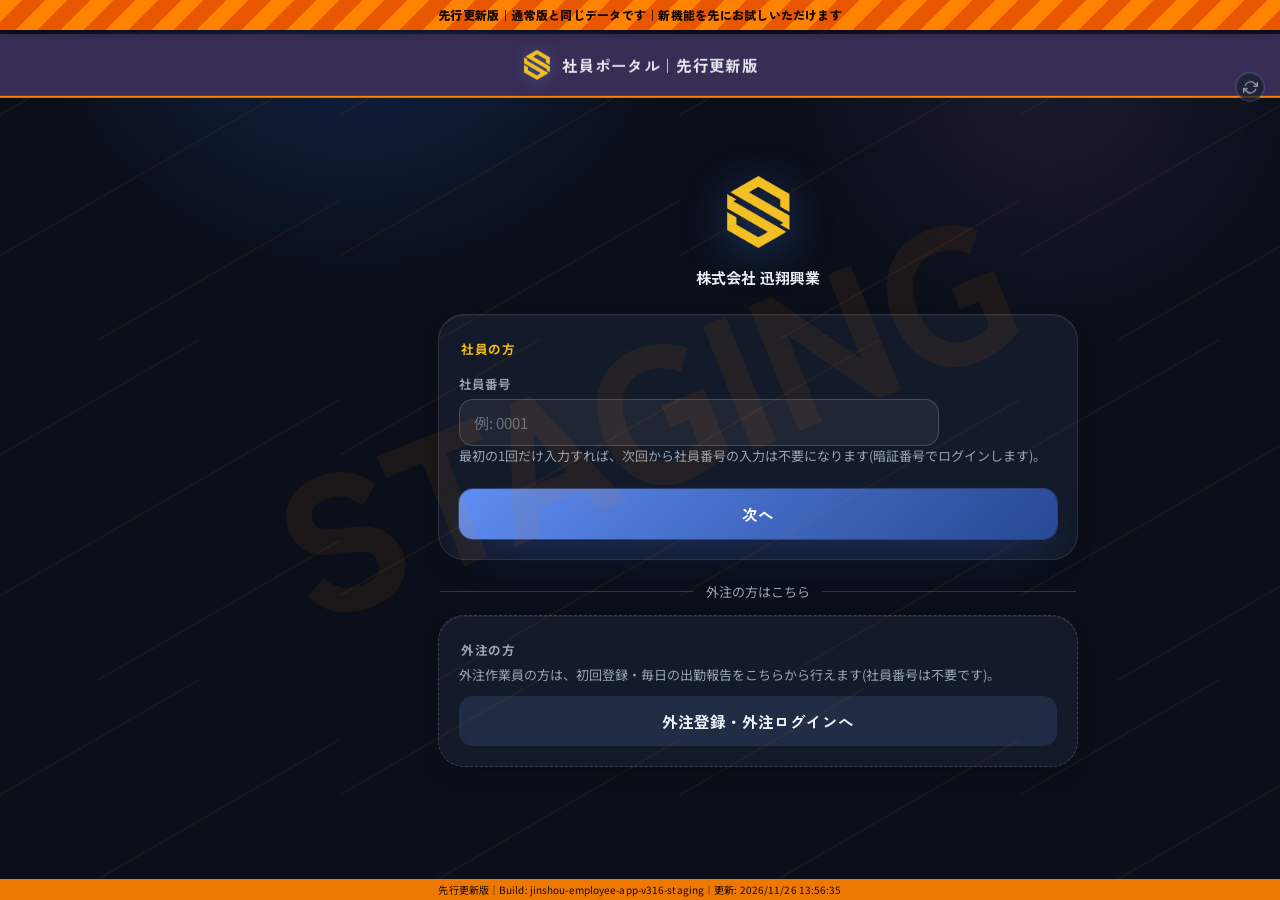
==== commit 028f3e0c: "先行更新版(B) deploy: 2026-11-26T13:56:35.350Z" ====
--- a/index.html
+++ b/index.html
@@ -1541,6 +1541,7 @@
     <button type="button" class="back-link back-to-origin" data-nav="expense-select">経費に戻る</button>
     <div class="form-title" id="expense-screen-title">経費立替申請</div>
     <div class="hint" style="margin: 0 0 14px;" id="expense-screen-hint">領収書の写真が必要です。複数の領収書をまとめて1回の申請にできます。</div>
+    <div class="resubmit-banner" id="expense-resubmit-banner" style="display:none;"></div>
 
     <label class="photo-capture-btn" style="margin-bottom:10px;">
       <span class="icon-slot" data-icon="camera"></span>
--- a/style.css
+++ b/style.css
@@ -831,6 +831,15 @@
 .qual-verify-btns button { width: auto; flex: 1; padding: 9px; font-size: 13px; margin-top: 0; }
 .qual-verify-btns .reject-btn { background: var(--danger-bg); color: var(--danger); }
 
+/* 経費の承認画面(2026-11-21 Shota指摘「ボタンがわかりにくい」): 各ボタンの下に「押すとどうなるか」を1行で書く */
+.exd-choice-row { display: flex; gap: 12px; margin-top: 12px; flex-wrap: wrap; }
+.exd-choice { flex: 1 1 200px; display: flex; flex-direction: column; gap: 6px; }
+.exd-choice button { width: 100%; margin-top: 0; padding: 14px 10px; font-size: 15px; font-weight: 800; font-family: inherit; box-shadow: none; }
+.exd-choice .approve-btn { background: #2f6fed; color: #fff; }
+.exd-choice .exd-return-btn { background: #f0b429; color: #1a1a1a; }
+.exd-choice .exd-reject-btn { background: #d64545; color: #fff; }
+.exd-choice-note { font-size: 12.5px; line-height: 1.5; color: var(--text-muted); }
+
 /* 勘定科目確認(管理者) */
 .category-review-item {
   padding: 15px 17px; border-radius: var(--radius-md); background: var(--card-bg); border: 1px solid var(--border);
@@ -1125,6 +1134,8 @@
 .preapproval-candidate.linked { border-color: var(--success); background: var(--success-bg); }
 .preapproval-candidate .row1 { display: flex; justify-content: space-between; font-weight: 700; font-size: 13.5px; }
 .preapproval-candidate .row2 { font-size: 12px; color: var(--text-muted); margin-top: 3px; }
+.preapproval-candidate .preapproval-pick { margin-top: 8px; font-size: 13px; font-weight: 700; text-align: center; padding: 6px; border-radius: var(--radius-sm); border: 1px dashed var(--border-strong); color: var(--primary); }
+.preapproval-candidate.linked .preapproval-pick { border-style: solid; border-color: var(--success); color: var(--success); }
 .preapproval-warning {
   background: var(--danger-bg); color: var(--danger); border-radius: var(--radius-sm); padding: 12px 14px;
   font-size: 13px; font-weight: 700; margin-top: 8px; line-height: 1.6;
@@ -1341,6 +1352,7 @@
 .ab-foot-label { font-size: 10.5px; color: var(--text-muted); line-height: 1.3; }
 .ab-foot-val { font-size: 17px; font-weight: 800; font-variant-numeric: tabular-nums; }
 .ab-print-btn { padding: 3px 12px; font-size: 12px; width: auto; margin: 0; }
+.ab-leave { font-weight: 700; color: #2f6fed; }
 .ab-pending { display: block; font-size: 11px; color: var(--text-muted); opacity: .8; font-style: italic; }
 #ab-print-root { display: none; }
 /* 印刷: 出勤簿だけを、白地・黒文字・A4縦で出す */
@@ -1985,3 +1997,8 @@
 @media print { #ssm-overlay { display: none !important; } }
 /* 月ごとにまとめた紙: 画面では、紙と紙の間に区切りを入れる(印刷は1枚ずつ別ページ) */
 .settlement-sheet-scroll > .settlement-sheet + .settlement-sheet { margin-top: 28px; padding-top: 20px; border-top: 2px dashed #999; }
+/* 差し戻された経費を直して出し直す(2026-11-26): 理由と案内を目立たせる囲み */
+.resubmit-banner { padding: 12px 14px; margin: 0 0 14px; border-radius: var(--radius-md); border: 2px solid var(--danger); background: var(--card-bg); }
+.resubmit-banner-title { font-weight: 700; color: var(--danger); margin-bottom: 4px; }
+.resubmit-banner-reason { font-weight: 600; margin-bottom: 4px; }
+.resubmit-banner-hint { font-size: 13px; color: var(--text-muted); }
